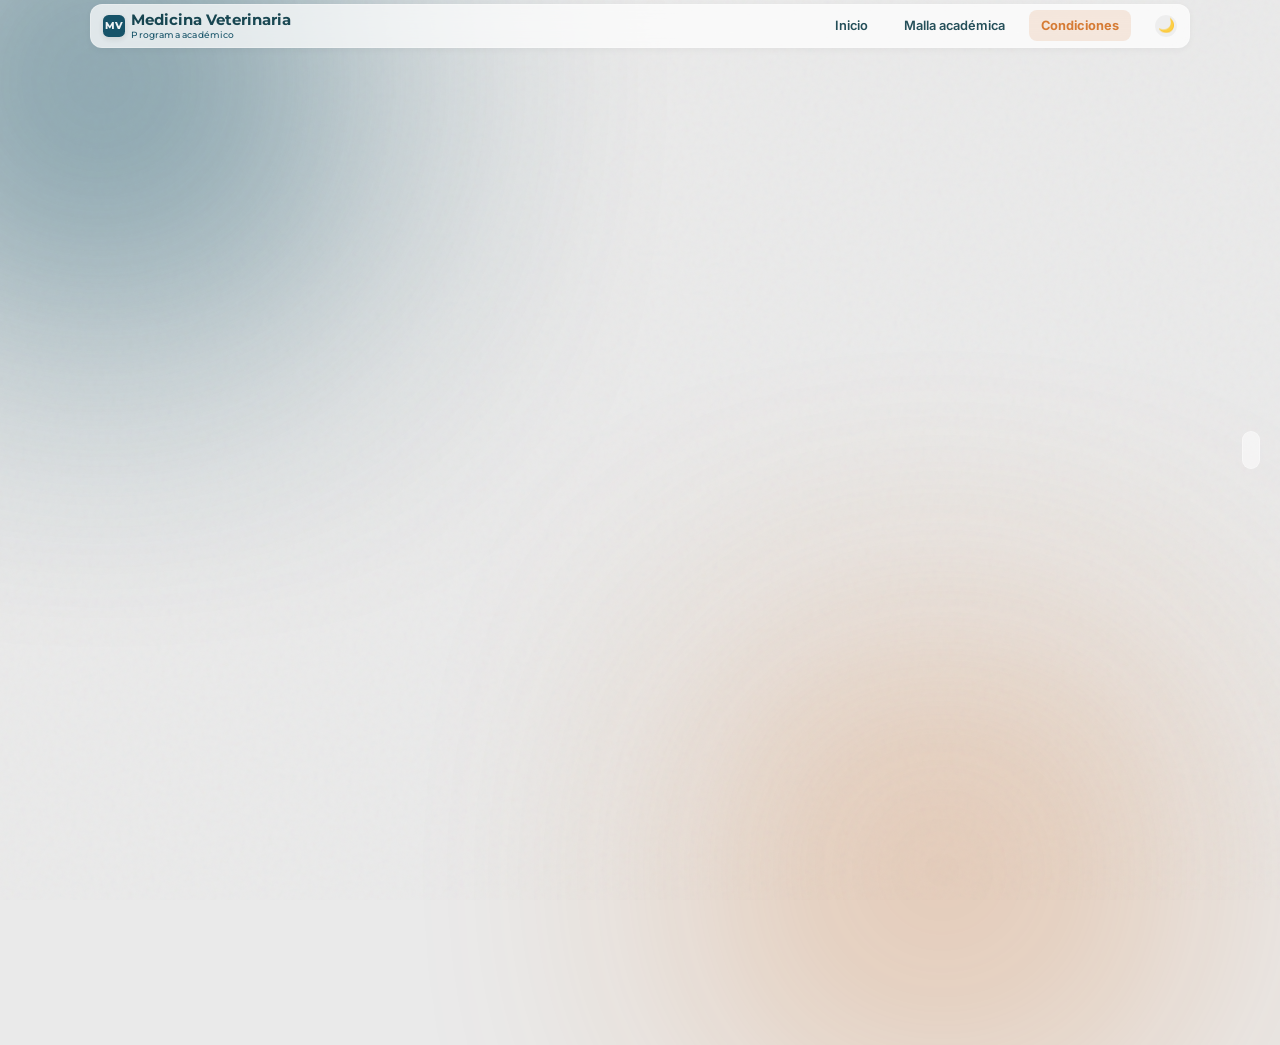
==== condicion-1.html @ 2637e1e7 "Actualización Slides datos" ====
<!DOCTYPE html>
<html lang="es" class="light">
<head>
<meta charset="UTF-8" />
<meta name="viewport" content="width=device-width, initial-scale=1.0" />
<title>Condición 1 · Programa académico</title>
<meta name="description" content="Condición 1 del programa de Medicina Veterinaria - UNAD" />
<link rel="preconnect" href="https://fonts.googleapis.com">
<link rel="preconnect" href="https://fonts.gstatic.com" crossorigin>
<link href="https://fonts.googleapis.com/css2?family=Montserrat:wght@400;500;600;700;800&family=Inter:wght@400;500;600;700&display=swap" rel="stylesheet">

<script>
  (function () {
    try {
      if (localStorage.getItem('unad-theme') === 'dark') {
        document.documentElement.classList.add('dark');
        document.documentElement.classList.remove('light');
      }
    } catch (e) {}
  })();
</script>

<!-- Tailwind CSS -->
<script src="https://cdn.tailwindcss.com"></script>
<script>
    tailwind.config = {
        darkMode: 'class',
        theme: {
            extend: {
                colors: {
                    unad: {
                        teal: '#00445B',
                        navy: '#01333F',
                        green: '#035B3B',
                        orange: '#D26714',
                        base: '#EAEAEA',
                        darkbg: '#0a1922'
                    }
                },
                fontFamily: {
                    sans: ['Inter', 'sans-serif'],
                    display: ['Montserrat', 'sans-serif'],
                }
            }
        }
    }
</script>

<!-- GSAP & Observer -->
<script src="https://cdnjs.cloudflare.com/ajax/libs/gsap/3.12.2/gsap.min.js"></script>
<script src="https://cdnjs.cloudflare.com/ajax/libs/gsap/3.12.2/Observer.min.js"></script>

<!-- Iconify for Animated Icons -->
<script src="https://code.iconify.design/3/3.1.0/iconify.min.js"></script>

<link rel="stylesheet" href="css/nav.css" />
<script src="js/nav.js"></script>

<style>
    body {
        background-color: #EAEAEA;
        color: #01333F;
        margin: 0;
        padding: 0;
        overflow: hidden;
        transition: background-color 0.3s ease, color 0.3s ease;
    }
    
    .dark body {
        background-color: #0a1922;
        color: #EAEAEA;
    }

    /* Textura de lienzo sutil */
    body::before {
        content: "";
        position: fixed;
        inset: 0;
        z-index: 1;
        pointer-events: none;
        background-image: url('data:image/svg+xml;utf8,<svg viewBox="0 0 200 200" xmlns="http://www.w3.org/2000/svg"><filter id="noiseFilter"><feTurbulence type="fractalNoise" baseFrequency="0.8" numOctaves="3" stitchTiles="stitch"/></filter><rect width="100%" height="100%" filter="url(%23noiseFilter)"/></svg>');
        opacity: 0.04;
        mix-blend-mode: multiply;
    }
    .dark body::before {
        opacity: 0.02;
        mix-blend-mode: screen;
    }

    /* Orbes Ambientales Animados */
    .orb {
        position: fixed;
        border-radius: 50%;
        filter: blur(140px);
        z-index: 0;
        opacity: 0.6;
        pointer-events: none;
    }
    .orb--navy {
        background: #00445B;
        animation: float1 20s ease-in-out infinite;
    }
    .orb--orange {
        background: #D26714;
        animation: float2 25s ease-in-out infinite reverse;
        opacity: 0.4;
    }

    @keyframes float1 { 0%, 100% { transform: translate(0, 0) scale(1); } 50% { transform: translate(5vw, 5vh) scale(1.1); } }
    @keyframes float2 { 0%, 100% { transform: translate(0, 0) scale(1); } 50% { transform: translate(-5vw, -5vh) scale(1.1); } }

    /* Estructura UI base */
    .sitenav {
        position: fixed;
        top: 1rem;
        left: 50%;
        transform: translateX(-50%);
        width: 92%;
        max-width: 1500px;
        z-index: 50;
        display: flex;
        justify-content: space-between;
        align-items: center;
        padding: 0.75rem 1.5rem;
        border-radius: 1rem;
        backdrop-filter: blur(16px);
        -webkit-backdrop-filter: blur(16px);
        background: rgba(255, 255, 255, 0.85);
        border: 1px solid rgba(255, 255, 255, 0.5);
        box-shadow: 0 4px 20px rgba(1, 51, 63, 0.05);
        transition: all 0.3s ease;
    }
    .dark .sitenav {
        background: rgba(1, 51, 63, 0.7);
        border: 1px solid rgba(255, 255, 255, 0.1);
        box-shadow: 0 4px 20px rgba(0, 0, 0, 0.3);
    }

    .sitenav__brand {
        display: flex;
        align-items: center;
        gap: 0.75rem;
        font-family: 'Montserrat', sans-serif;
        font-weight: 700;
        color: #01333F;
        text-decoration: none;
    }
    .dark .sitenav__brand { color: #ffffff; }
    
    .sitenav__brand small {
        display: block;
        font-size: 0.75rem;
        font-weight: 500;
        color: #00445B;
    }
    .dark .sitenav__brand small { color: #D26714; }

    .sitenav__right { display: flex; align-items: center; gap: 1.5rem; }
    .sitenav__links { display: flex; gap: 1.5rem; list-style: none; margin: 0; padding: 0; font-size: 0.875rem; font-weight: 600; }
    .sitenav__links a { color: #01333F; text-decoration: none; transition: color 0.2s; }
    .dark .sitenav__links a { color: #EAEAEA; }
    .sitenav__links a:hover { color: #D26714; }
    .sitenav__links a[aria-current="page"] { color: #D26714; border-bottom: 2px solid #D26714; padding-bottom: 2px; }

    .theme-toggle {
        background: none; border: none; cursor: pointer; font-size: 1.25rem;
        display: flex; align-items: center; justify-content: center;
        width: 36px; height: 36px; border-radius: 50%;
        background-color: rgba(0,0,0,0.05); transition: background-color 0.2s;
    }
    .dark .theme-toggle { background-color: rgba(255,255,255,0.1); }

    /* Slider Container & Glass Panels */
    .slider-container { position: relative; width: 100vw; height: 100vh; z-index: 10; }
    .slide {
        position: absolute; top: 0; left: 0; width: 100vw; height: 100vh;
        visibility: hidden; display: flex; flex-direction: column;
        justify-content: center; align-items: center; padding: 5rem 2rem 2rem 2rem;
    }

    .glass-panel {
        width: 100%;
        max-width: 95vw;
        height: 86vh;
        backdrop-filter: blur(16px);
        -webkit-backdrop-filter: blur(16px);
        /* Fondo: imagen con velo MUY suave para que se vea */
        background-image:
            linear-gradient(rgba(255, 255, 255, 0.35), rgba(255, 255, 255, 0.35)),
            url('assets/Fondo_1.png');
        background-size: cover, cover;
        background-position: center center, center center;
        background-repeat: no-repeat, no-repeat;
        border: 1px solid rgba(255, 255, 255, 0.6);
        box-shadow: 0 10px 40px rgba(1, 51, 63, 0.08);
        border-radius: 1.5rem;
        padding: 2rem;
        display: flex;
        flex-direction: column;
        transition: all 0.3s ease;
    }
    .dark .glass-panel {
        background-image:
            linear-gradient(rgba(1, 51, 63, 0.55), rgba(1, 51, 63, 0.55)),
            url('assets/Fondo_1.png');
        background-size: cover, cover;
        background-position: center center, center center;
        background-repeat: no-repeat, no-repeat;
        border: 1px solid rgba(255, 255, 255, 0.12);
        box-shadow: 0 10px 40px rgba(0, 0, 0, 0.5);
    }

    /* Scrollbars internos */
    .custom-scroll { overflow-y: auto; overflow-x: hidden; padding-right: 10px; }
    .custom-scroll::-webkit-scrollbar { width: 6px; height: 6px; }
    .custom-scroll::-webkit-scrollbar-track { background: rgba(0,68,91,0.05); border-radius: 10px; }
    .custom-scroll::-webkit-scrollbar-thumb { background: rgba(0,68,91,0.2); border-radius: 10px; }
    .dark .custom-scroll::-webkit-scrollbar-track { background: rgba(255,255,255,0.05); }
    .dark .custom-scroll::-webkit-scrollbar-thumb { background: rgba(255,255,255,0.2); }

    /* Side Nav (Dots) con Tooltips */
    .sidenav-dots {
        position: fixed; right: 20px; top: 50%; transform: translateY(-50%);
        z-index: 50; display: flex; flex-direction: column; align-items: center; gap: 4px;
        background: rgba(255,255,255,0.5); backdrop-filter: blur(8px);
        padding: 10px 6px; border-radius: 30px; border: 1px solid rgba(255,255,255,0.3);
    }
    .dark .sidenav-dots { background: rgba(0,0,0,0.3); border: 1px solid rgba(255,255,255,0.1); }
    .nav-btn {
        background: none; border: none; cursor: pointer; color: inherit;
        padding: 2px; display: flex; align-items: center; justify-content: center;
    }
    
    .dot { width: 6px; height: 6px; border-radius: 50%; background: #00445B; opacity: 0.3; transition: all 0.3s; }
    .dark .dot { background: #EAEAEA; }
    .dot.active { opacity: 1; height: 18px; border-radius: 4px; background: #D26714; }

    /* Wrapper de cada dot con tooltip */
    .dot-wrapper {
        position: relative;
        min-height: 18px;
        padding: 3px 4px;
        cursor: pointer;
        display: flex; align-items: center; justify-content: center;
        transition: transform 0.2s ease;
    }
    .dot-wrapper:hover .dot { transform: scale(1.6); opacity: 0.85; }
    .dot-wrapper:hover .dot.active { transform: none; }

    /* Tooltip (aparece a la izquierda del dot) */
    .dot-wrapper::after {
        content: attr(data-title);
        position: absolute;
        right: calc(100% + 14px);
        top: 50%;
        transform: translateY(-50%) translateX(6px) scale(0.96);
        background: #01333F;
        color: #ffffff;
        padding: 6px 12px;
        border-radius: 8px;
        font-size: 11px;
        font-weight: 600;
        font-family: 'Inter', sans-serif;
        letter-spacing: 0.02em;
        white-space: nowrap;
        opacity: 0;
        pointer-events: none;
        transition: opacity 0.22s ease, transform 0.22s ease;
        box-shadow: 0 6px 18px rgba(1,51,63,0.30);
        z-index: 100;
    }
    .dot-wrapper::before {
        content: '';
        position: absolute;
        right: calc(100% + 8px);
        top: 50%;
        transform: translateY(-50%) translateX(6px);
        width: 0; height: 0;
        border-top: 5px solid transparent;
        border-bottom: 5px solid transparent;
        border-left: 6px solid #01333F;
        opacity: 0;
        pointer-events: none;
        transition: opacity 0.22s ease, transform 0.22s ease;
        z-index: 100;
    }
    .dot-wrapper:hover::after { opacity: 1; transform: translateY(-50%) translateX(0) scale(1); }
    .dot-wrapper:hover::before { opacity: 1; transform: translateY(-50%) translateX(0); }
    .dark .dot-wrapper::after { background: #D26714; }
    .dark .dot-wrapper::before { border-left-color: #D26714; }

    /* Tablas Estilizadas */
    .styled-table { width: 100%; border-collapse: collapse; text-align: left; font-size: 0.85rem; }
    .styled-table th { background-color: #00445B; color: white; padding: 12px; font-weight: 600; text-transform: uppercase; font-size: 0.75rem; position: sticky; top: 0; z-index: 10; }
    .styled-table td { padding: 12px; border-bottom: 1px solid rgba(0,0,0,0.1); vertical-align: top; }
    .dark .styled-table td { border-bottom: 1px solid rgba(255,255,255,0.1); }
    .styled-table tr:hover td { background-color: rgba(0,68,91,0.03); }
    .dark .styled-table tr:hover td { background-color: rgba(255,255,255,0.03); }

    /* Tarjetas Interactivas con Efectos */
    .hover-card { transition: transform 0.3s cubic-bezier(0.4, 0, 0.2, 1), box-shadow 0.3s, border-color 0.3s; }
    .hover-card:hover { transform: translateY(-4px); box-shadow: 0 12px 30px -8px rgba(0, 68, 91, 0.15); border-color: #D26714; }

    /* Modal / Lightbox (Ampliación de Imágenes) */
    #image-modal {
        position: fixed; inset: 0; z-index: 9999;
        background: rgba(0, 0, 0, 0.85); backdrop-filter: blur(8px);
        display: flex; justify-content: center; align-items: center;
        opacity: 0; pointer-events: none; transition: opacity 0.3s ease;
    }
    #image-modal.active { opacity: 1; pointer-events: auto; }
    #image-modal img {
        max-width: 95vw; max-height: 95vh; border-radius: 0.5rem;
        box-shadow: 0 25px 50px -12px rgba(0, 0, 0, 0.7);
        transform: scale(0.95); transition: transform 0.3s ease;
        object-fit: contain;
    }
    #image-modal.active img { transform: scale(1); }
    .modal-close {
        position: absolute; top: 1.5rem; right: 2rem;
        color: white; font-size: 3rem; line-height: 1;
        background: transparent; border: none; cursor: pointer;
        opacity: 0.8; transition: opacity 0.2s;
    }
    .modal-close:hover { opacity: 1; text-shadow: 0 0 10px rgba(255,255,255,0.5); }

    /* ============================================================
   TARJETAS DE PERFIL — integradas al design system (bento)
   ============================================================ */

/* Contenedor general de la tarjeta */
.profile-card {
    display: flex;
    flex-direction: column;
    overflow: hidden;
    height: 100%;
}

/* Cuadro de la foto: cuadrado perfecto, imagen siempre llena */
.profile-card__photo {
    position: relative !important;
    aspect-ratio: 1 / 1;
    width: 100%;
    overflow: hidden;
    border-radius: 0.75rem;
    background: #E5E7EB;
    display: block;
}
.dark .profile-card__photo { background: rgba(0,0,0,0.35); }

/* Placeholder de silueta cuando la imagen no carga */
.profile-card__photo::before {
    content: '';
    position: absolute;
    inset: 0;
    background-image: url("data:image/svg+xml;utf8,<svg xmlns='http://www.w3.org/2000/svg' viewBox='0 0 24 24' fill='none' stroke='%239AA5AE' stroke-width='1.2' stroke-linecap='round' stroke-linejoin='round'><path d='M20 21v-2a4 4 0 0 0-4-4H8a4 4 0 0 0-4 4v2'/><circle cx='12' cy='7' r='4'/></svg>");
    background-repeat: no-repeat;
    background-position: center;
    background-size: 42% 42%;
    opacity: 0.45;
    z-index: 0;
    pointer-events: none;
}

/* El <a> ocupa TODO el contenedor absolutamente */
.profile-card__photo > a {
    position: absolute !important;
    inset: 0 !important;
    display: block !important;
    width: 100% !important;
    height: 100% !important;
    z-index: 10;
}

/* La imagen dentro del <a> se estira para llenar todo el cuadro */
.profile-card__photo > a > img,
.profile-card__photo img {
    position: absolute !important;
    inset: 0 !important;
    width: 100% !important;
    height: 100% !important;
    max-width: 100% !important;
    max-height: 100% !important;
    object-fit: cover !important;
    object-position: center !important;
    display: block !important;
    z-index: 2;
}

/* Badge "Líder del Programa" */
.profile-card__badge {
    position: absolute;
    top: 8px;
    left: 8px;
    z-index: 5;
    display: inline-flex;
    align-items: center;
    gap: 4px;
    background: linear-gradient(135deg, #FBBF24 0%, #D26714 100%);
    color: #ffffff;
    font-family: 'Inter', sans-serif;
    font-size: 0.5rem;
    font-weight: 800;
    letter-spacing: 0.1em;
    text-transform: uppercase;
    padding: 4px 9px;
    border-radius: 999px;
    box-shadow: 0 3px 10px rgba(210,103,20,0.45);
    white-space: nowrap;
}

/* ============================================================
   VARIANTE LÍDER — Viviana destaca con sombra naranja y anillo
   ============================================================ */
.profile-card--leader {
    position: relative;
    background: linear-gradient(180deg, #FFFBF5 0%, #FFFFFF 100%) !important;
    box-shadow:
        0 14px 32px -10px rgba(210,103,20,0.35),
        0 4px 12px -4px rgba(210,103,20,0.20) !important;
    border-top-color: #D26714 !important;
    z-index: 5;
    transition: transform 0.35s cubic-bezier(0.4,0,0.2,1), box-shadow 0.35s ease;
}
.dark .profile-card--leader {
    background: linear-gradient(180deg, rgba(210,103,20,0.16) 0%, rgba(0,0,0,0.5) 100%) !important;
    box-shadow:
        0 14px 32px -10px rgba(210,103,20,0.45),
        0 4px 12px -4px rgba(0,0,0,0.4) !important;
}

/* Hover más intenso para la líder */
.profile-card--leader:hover {
    transform: translateY(-4px);
    box-shadow:
        0 22px 44px -12px rgba(210,103,20,0.5),
        0 6px 16px -4px rgba(210,103,20,0.30) !important;
}

/* Anillo interior sutil naranja alrededor de la tarjeta */
.profile-card--leader::after {
    content: '';
    position: absolute;
    inset: 0;
    border-radius: inherit;
    border: 1.5px solid rgba(210,103,20,0.35);
    pointer-events: none;
    z-index: 6;
}

/* La foto de la líder tiene un anillo interior naranja que la resalta */
.profile-card--leader .profile-card__photo {
    box-shadow: 0 0 0 2px rgba(210,103,20,0.55);
}

    /* 1. Arregla el colapso de Flexbox para que el scroll interno funcione */
.flex-1, .lg\:col-span-3, .lg\:col-span-2 {
    min-height: 0 !important;
}

/* 2. Limita la altura de TODAS las imágenes dentro de las slides */
.glass-panel img, .slide-block img {
    max-height: 45vh; /* En pantallas pequeñas no pasará del 45% de la pantalla */
    width: auto;
    object-fit: contain !important; /* Evita que las imágenes se deformen o recorten */
    margin-left: auto;
    margin-right: auto;
}

/* 3. Ajuste para pantallas de escritorio o muy altas */
@media (min-height: 800px) {
    .glass-panel img {
        max-height: 55vh;
    }
}

/* 4. Asegurar que las tablas y su contenedor tengan scroll */
.custom-scroll {
    overflow-y: auto !important;
    -webkit-overflow-scrolling: touch;
}

/* ============================================================
   SOLUCIÓN GLOBAL ADAPTATIVA (VERSIÓN EQUILIBRADA)
   Reemplaza el bloque anterior por este en cada archivo.
   ============================================================ */

/* 1. ARREGLO DEL SCROLL INTERNO (La clave para que no se corte el texto) */
.glass-panel .flex-1 {
    min-height: 0 !important; 
    overflow-y: auto !important;
    padding-bottom: 1rem;
}

/* 2. ADAPTACIÓN PARA PANTALLAS DE 15 PULGADAS (Altura menor a 900px) */
@media (max-height: 900px) {
    /* Dar un poco más de altura útil al panel y reducir padding */
    .glass-panel {
        height: 92vh !important;
        padding: 1.25rem !important;
    }
    .slide {
        padding-top: 3.5rem !important; /* Un poco menos de espacio arriba */
        padding-bottom: 1rem !important;
    }
    
    /* --- TIPOGRAFÍA EQUILIBRADA (Más grande que antes) --- */
    h1, .text-6xl { font-size: 2.5rem !important; line-height: 1.2 !important; }
    h2, .text-3xl { font-size: 1.8rem !important; }
    h3, .text-2xl { font-size: 1.4rem !important; }
    p, li, .text-base { font-size: 0.95rem !important; line-height: 1.4 !important; } /* Letra legible */
    .text-sm { font-size: 0.85rem !important; }
    .text-xs { font-size: 0.75rem !important; }
    
    /* --- ESPACIOS (Mantenemos los gaps y paddings pequeños para ganar espacio) --- */
    .gap-8 { gap: 1rem !important; }
    .gap-6 { gap: 0.75rem !important; }
    .gap-4 { gap: 0.5rem !important; }
    .p-8 { padding: 1rem !important; }
    .p-6 { padding: 0.75rem !important; }
    .p-5 { padding: 0.5rem !important; }
    .p-4 { padding: 0.5rem !important; }
    
    /* Hacer que los iconos sean un poco más pequeños */
    .iconify { transform: scale(0.9); }
}

/* 3. ADAPTACIÓN EXTREMA (Portátiles muy pequeños o tablets) */
@media (max-height: 700px) {
    .glass-panel { height: 95vh !important; padding: 1rem !important; }
    h1, .text-6xl { font-size: 2.0rem !important; }
    h2, .text-3xl { font-size: 1.5rem !important; }
    h3, .text-2xl { font-size: 1.2rem !important; }
    p, li, .text-base { font-size: 0.85rem !important; } /* Letra un poco más pequeña pero legible */
    .gap-6, .gap-8 { gap: 0.5rem !important; }
}

/* 4. IMÁGENES: Siempre contenidas, sin deformar y sin empujar el texto */
.glass-panel img, .slide-block img {
    max-height: 45vh; 
    width: auto;
    object-fit: contain !important;
    margin-left: auto;
    margin-right: auto;
}
@media (min-height: 900px) {
    .glass-panel img { max-height: 55vh; } 
}

/* 5. TABLAS: Que no rompan el layout y tengan scroll propio */
.styled-table, .styled-table-dense {
    width: 100%;
    font-size: 0.8rem !important; /* Un poco más grandes que antes */
}
.styled-table th, .styled-table td {
    padding: 8px 10px !important; /* Más espacio interno */
}

/* 6. ARREGLO ESPECÍFICO PARA LA CONDICIÓN 6 */
.slide-block {
    overflow-y: auto !important;
    overflow-x: hidden !important;
    justify-content: flex-start !important; 
    padding: 2rem !important;
}

/* 7. Evitar que los contenedores con grid se desborden */
.grid {
    min-height: 0;
}

/* ============================================================
   SOLUCIÓN 1.5: BARRA SUPERIOR "ULTRA SLIM"
   ============================================================ */
.sitenav {
    padding: 0.25rem 0.75rem !important; /* Aún más delgada */
    top: 0.25rem !important; /* Se pega más al borde superior */
    max-width: 1100px !important; /* Un poco menos de ancho para que no se estire tanto */
    width: 95% !important;
    opacity: 0.85;
    border-radius: 0.75rem !important; /* Bordes un poco más cerrados */
    box-shadow: 0 2px 10px rgba(1, 51, 63, 0.05) !important; /* Sombra más sutil */
    transition: opacity 0.3s ease, top 0.3s ease, background 0.3s ease !important;
}

/* Al pasar el mouse, se vuelve totalmente visible y baja un poquito */
.sitenav:hover {
    opacity: 1;
    top: 0.5rem !important;
}

/* Reducir aún más los tamaños de letra, iconos y espacios */
.sitenav__links { gap: 0.75rem !important; font-size: 0.65rem !important; line-height: 1.2 !important; }
.sitenav__brand { font-size: 0.75rem !important; gap: 0.4rem !important; line-height: 1.2 !important; }
.sitenav__brand small { font-size: 0.55rem !important; }
.sitenav__logo { 
    width: 22px !important; 
    height: 22px !important; 
    font-size: 0.65rem !important; 
    display: flex; align-items: center; justify-content: center;
    border-radius: 0.35rem !important;
}
.theme-toggle { width: 22px !important; height: 22px !important; font-size: 0.85rem !important; }

</style>
</head>
<body>

<!-- Lightbox Modal -->
<div id="image-modal">
    <button class="modal-close" id="modal-close" aria-label="Cerrar imagen">&times;</button>
    <img id="modal-image" src="" alt="Imagen ampliada">
</div>

<div class="orb orb--navy" style="width:480px;height:480px;top:-160px;left:-140px;"></div>
<div class="orb orb--orange" style="width:420px;height:420px;bottom:-180px;right:10vw;"></div>

<nav class="sitenav" id="main-nav">
  <a class="sitenav__brand" href="index.html">
    <div class="sitenav__logo">MV</div>
    <div class="sitenav__brand-text">
      <span>Medicina Veterinaria</span>
      <small>Programa académico</small>
    </div>
  </a>
  <div class="sitenav__right">
    <button class="sitenav__burger" id="nav-burger"
            aria-label="Abrir menú" aria-expanded="false">☰</button>
    <ul class="sitenav__links" id="nav-links">
      <li><a href="index.html">Inicio</a></li>
      <li><a href="malla-academica.html">Malla académica</a></li>
      <li class="sitenav__dropdown">
        <button class="sitenav__link" type="button"
                aria-haspopup="true" aria-expanded="false">
          Condiciones
        </button>
        <ul class="sitenav__dropdown-menu">
          <li><a href="condicion-1.html">Condición 1 · Denominación</a></li>
          <li><a href="condicion-2.html">Condición 2</a></li>
          <li><a href="condicion-3.html">Condición 3 · Consistencia Curricular</a></li>
          <li><a href="condicion-4.html">Condición 4 · Actividades Académicas</a></li>
          <li><a href="condicion-5.html">Condición 5 · Investigación</a></li>
          <li><a href="condicion-6.html">Condición 6</a></li>
          <li><a href="condicion-7.html">Condición 7 · Profesores</a></li>
          <li><a href="condicion-8.html">Condición 8</a></li>
        </ul>
      </li>
    </ul>
    <button class="theme-toggle" id="theme-btn" type="button"
            aria-label="Cambiar tema">🌙</button>
  </div>
</nav>

<aside class="sidenav-dots" id="side-nav">
    <button class="nav-btn" id="btn-up" aria-label="Subir">
        <span class="iconify text-unad-teal dark:text-white" data-icon="lucide:chevron-up" data-width="18"></span>
    </button>
    <div id="dot-container" class="flex flex-col gap-1 py-1"></div>
    <button class="nav-btn" id="btn-down" aria-label="Bajar">
        <span class="iconify text-unad-teal dark:text-white" data-icon="lucide:chevron-down" data-width="18"></span>
    </button>
</aside>

<main class="slider-container" id="slider">

    <!-- Diapositiva 1: Portada -->
    <section class="slide" data-title="Portada">
        <div class="glass-panel items-center justify-center text-center">
            <span class="gsap-reveal px-4 py-1.5 rounded-full bg-unad-orange text-white text-xs font-bold uppercase tracking-wider mb-6 flex items-center gap-2 shadow-sm">
                <span class="iconify animate-pulse" data-icon="lucide:sparkles" data-width="16"></span> Sección independiente
            </span>
            <h1 class="gsap-reveal text-4xl md:text-5xl lg:text-6xl font-display font-bold text-unad-teal dark:text-white mb-8 leading-[1.1]">Condición 1. Denominación del Programa</h1>
            
            <div class="gsap-reveal grid grid-cols-2 md:grid-cols-3 gap-6 max-w-5xl text-left bg-white/60 dark:bg-black/40 p-8 rounded-2xl border border-unad-teal/10 shadow-sm w-full">
                <div class="flex items-start gap-3">
                    <span class="iconify text-unad-teal mt-1 shrink-0" data-icon="lucide:graduation-cap" data-width="22"></span>
                    <div><span class="block text-xs font-bold text-gray-500 uppercase">Programa:</span><span class="font-semibold text-base dark:text-gray-200">Medicina Veterinaria</span></div>
                </div>
                <div class="flex items-start gap-3">
                    <span class="iconify text-unad-teal mt-1 shrink-0" data-icon="lucide:award" data-width="22"></span>
                    <div><span class="block text-xs font-bold text-gray-500 uppercase">Nivel de formación:</span><span class="font-semibold text-base dark:text-gray-200">Pregrado Universitario</span></div>
                </div>
                <div class="flex items-start gap-3">
                    <span class="iconify text-unad-orange mt-1 shrink-0" data-icon="lucide:badge-check" data-width="22"></span>
                    <div><span class="block text-xs font-bold text-gray-500 uppercase">Título a otorgar:</span><span class="font-semibold text-base text-unad-teal dark:text-unad-orange">Médico(a) Veterinario(a)</span></div>
                </div>
                <div class="flex items-start gap-3">
                    <span class="iconify text-unad-teal mt-1 shrink-0" data-icon="lucide:school" data-width="22"></span>
                    <div><span class="block text-xs font-bold text-gray-500 uppercase">Escuela:</span><span class="font-semibold text-base dark:text-gray-200">ECAPMA</span></div>
                </div>
                <div class="flex items-start gap-3">
                    <span class="iconify text-unad-teal mt-1 shrink-0" data-icon="lucide:laptop" data-width="22"></span>
                    <div><span class="block text-xs font-bold text-gray-500 uppercase">Modalidad:</span><span class="font-semibold text-base dark:text-gray-200">Híbrida (Presencial-Virtual)</span></div>
                </div>
                <div class="col-span-2 md:col-span-1 flex items-start gap-3">
                    <span class="iconify text-unad-teal mt-1 shrink-0" data-icon="lucide:building-2" data-width="22"></span>
                    <div><span class="block text-xs font-bold text-gray-500 uppercase">Institución:</span><span class="font-semibold text-base dark:text-gray-200">UNAD</span></div>
                </div>
            </div>
        </div>
    </section>

<!-- Diapositiva 2: Equipo Curricular 1/2 (Perfiles 1 al 5) -->
<section class="slide" data-title="Equipo Curricular (1/2)">
    <div class="glass-panel">
        <div class="gsap-reveal flex justify-between items-end border-b border-gray-200 dark:border-gray-700 pb-3 mb-4 shrink-0">
            <h2 class="text-3xl font-display font-bold text-unad-navy dark:text-white flex items-center gap-3">
                <span class="iconify text-unad-orange animate-bounce" data-icon="lucide:users" data-width="32"></span>
                1. Equipo curricular (1/2)
            </h2>
            <span class="text-xs text-gray-500 font-semibold uppercase tracking-wider">Decano + Líder + Perfiles 1 al 4</span>
        </div>

        <div class="flex-1 min-h-0 overflow-y-auto custom-scroll gsap-reveal pr-2 flex flex-col justify-center">
            <div class="grid grid-cols-2 sm:grid-cols-3 lg:grid-cols-6 gap-5 items-stretch w-full">

                <!-- DECANO · Jordano Salamanca Bastidas -->
                <article class="profile-card profile-card--leader hover-card bg-white/85 dark:bg-black/50 rounded-2xl border-t-4 border-unad-navy shadow-md overflow-hidden">
                    <div class="p-3 pb-2">
                        <div class="profile-card__photo">
                            <span class="profile-card__badge">
                                <span class="iconify" data-icon="lucide:shield-check" data-width="10"></span>
                                Decano
                            </span>
                            <a href="Decano.jpg" class="lightbox-trigger absolute inset-0 z-10" title="Ampliar foto">
                                <img src="Decano.jpg" alt="Jordno Salamanca Bastidas" class="w-full h-full object-cover object-center block">
                            </a>
                        </div>
                    </div>
                    <div class="px-4 pb-4 flex flex-col flex-1">
                        <h3 class="font-display font-bold text-sm text-unad-navy dark:text-white mb-1.5 leading-snug">Jordano Salamanca Bastidas</h3>
                        <p class="text-xs text-gray-700 dark:text-gray-300 leading-relaxed flex-1">
                            Decano de la Escuela de Ciencias Agrícolas, Pecuarias y del Medio Ambiente - ECAPMA.
                        </p>
                    </div>
                </article>

                <!-- LÍDER · Viviana Vanadia Villamil Reyes (DESTACADA) -->
                <article class="profile-card profile-card--leader hover-card bg-white/85 dark:bg-black/50 rounded-2xl border-t-4 border-unad-orange shadow-md overflow-hidden">
                    <div class="p-3 pb-2">
                        <div class="profile-card__photo">
                            <span class="profile-card__badge">
                                <span class="iconify" data-icon="lucide:star" data-width="10"></span>
                                Líder del Programa
                            </span>
                            <a href="docente3.png" class="lightbox-trigger absolute inset-0 z-10" title="Ampliar foto">
                                <img src="docente3.png" alt="Viviana Vanadia Villamil Reyes " class="w-full h-full object-cover object-center block">
                            </a>
                        </div>
                    </div>
                    <div class="px-4 pb-4 flex flex-col flex-1">
                        <h3 class="font-display font-bold text-sm text-unad-navy dark:text-white mb-1.5 leading-snug">Viviana Vanadia Villamil Reyes</h3>
                        <p class="text-xs text-gray-700 dark:text-gray-300 leading-relaxed flex-1">
                            Médica Veterinaria, <strong>MSc. Salud Animal</strong> de la Universidad Nacional de Colombia. Línea de profundización en <strong>Virología Animal</strong>.
                        </p>
                    </div>
                </article>

                <!-- Ximena María Guzmán Perlaza -->
                <article class="profile-card hover-card bg-white/85 dark:bg-black/50 rounded-2xl border-t-4 border-unad-teal shadow-sm overflow-hidden">
                    <div class="p-3 pb-2">
                        <div class="profile-card__photo">
                            <a href="docente2.png" class="lightbox-trigger absolute inset-0 z-10" title="Ampliar foto">
                                <img src="docente2.png" alt="Ximena Maria Guzman Perlaza" class="w-full h-full object-cover object-center block">
                            </a>
                        </div>
                    </div>
                    <div class="px-4 pb-4 flex flex-col flex-1">
                        <h3 class="font-display font-bold text-sm text-unad-navy dark:text-white mb-1.5 leading-snug">Ximena María Guzmán Perlaza</h3>
                        <p class="text-xs text-gray-700 dark:text-gray-300 leading-relaxed flex-1">
                            Zootecnista universidad UNAL · Especialista en Mercadeo universidad ICESI · Magister en Agronegocios universidad UNAD
                        </p>
                    </div>
                </article>

                <!-- Danilo Bonilla Trujillo -->
                <article class="profile-card hover-card bg-white/85 dark:bg-black/50 rounded-2xl border-t-4 border-unad-teal shadow-sm overflow-hidden">
                    <div class="p-3 pb-2">
                        <div class="profile-card__photo">
                            <a href="docente1.png" class="lightbox-trigger absolute inset-0 z-10" title="Ampliar foto">
                                <img src="docente1.png" alt="Danilo Bonilla Trujillo" class="w-full h-full object-cover object-center block">
                            </a>
                        </div>
                    </div>
                    <div class="px-4 pb-4 flex flex-col flex-1">
                        <h3 class="font-display font-bold text-sm text-unad-navy dark:text-white mb-1.5 leading-snug">Danilo Bonilla Trujillo</h3>
                        <p class="text-xs text-gray-700 dark:text-gray-300 leading-relaxed flex-1">
                            Médico Veterinario Zootecnista · Esp. Pedagogía para el Desarrollo del Aprendizaje Autónomo · MSc. Ciencias Pecuarias (Ecofisiología y Ganadería Ecológica) · Diplomado Gestor de Curso en Ambientes Virtuales.
                        </p>
                    </div>
                </article>

                <!-- David Leonardo Sanabria García -->
                <article class="profile-card hover-card bg-white/85 dark:bg-black/50 rounded-2xl border-t-4 border-unad-teal shadow-sm overflow-hidden">
                    <div class="p-3 pb-2">
                        <div class="profile-card__photo">
                            <a href="docente5.png" class="lightbox-trigger absolute inset-0 z-10" title="Ampliar foto">
                                <img src="docente5.png" alt="David Leonardo Sanabria García" class="w-full h-full object-cover object-center block">
                            </a>
                        </div>
                    </div>
                    <div class="px-4 pb-4 flex flex-col flex-1">
                        <h3 class="font-display font-bold text-sm text-unad-navy dark:text-white mb-1.5 leading-snug">David Leonardo Sanabria García</h3>
                        <p class="text-xs text-gray-700 dark:text-gray-300 leading-relaxed flex-1">
                            Médico Veterinario Zootecnista de la Universidad Pedagógica y Tecnológica de Colombia · Agrónomo y estudiante de la Maestría en Geoinformación del Territorio de la Universidad Nacional Abierta y a Distancia (UNAD).
                        </p>
                    </div>
                </article>

                <!-- Heisson Sneider Téllez Gamba -->
                <article class="profile-card hover-card bg-white/85 dark:bg-black/50 rounded-2xl border-t-4 border-unad-teal shadow-sm overflow-hidden">
                    <div class="p-3 pb-2">
                        <div class="profile-card__photo">
                            <a href="docente4.png" class="lightbox-trigger absolute inset-0 z-10" title="Ampliar foto">
                                <img src="docente4.png" alt="Heisson Sneider Tellez Gamba" class="w-full h-full object-cover object-center block">
                            </a>
                        </div>
                    </div>
                    <div class="px-4 pb-4 flex flex-col flex-1">
                        <h3 class="font-display font-bold text-sm text-unad-navy dark:text-white mb-1.5 leading-snug">Heisson Sneider Téllez Gamba</h3>
                        <p class="text-xs text-gray-700 dark:text-gray-300 leading-relaxed flex-1">
                            Estudiante de Doctorado en Educación - UTEL México (En curso) · Magister en Educación y Docencia – UTEL México · Especialista en Nutrición Animal - Universidad Nacional Abierta y a Distancia · Medico Veterinario - IUDC (En curso) · Zootecnista - Universidad Nacional de Colombia sede Bogotá
                        </p>
                    </div>
                </article>

            </div>
        </div>

        <div class="grid grid-cols-2 gap-4 mt-4 shrink-0 gsap-reveal">
            <div class="bg-unad-orange/10 border-l-4 border-unad-orange p-3 rounded-r-lg">
                <h4 class="font-bold text-unad-orange mb-1 flex items-center gap-2 text-sm"><span class="iconify" data-icon="lucide:alert-circle" data-width="18"></span> Criterio del Par Académico</h4>
                <p class="text-xs text-gray-700 dark:text-gray-300">Evaluar idoneidad y trayectoria del equipo formulador del programa.</p>
            </div>
            <div class="bg-unad-green/10 border-l-4 border-unad-green p-3 rounded-r-lg">
                <h4 class="font-bold text-unad-green mb-1 flex items-center gap-2 text-sm"><span class="iconify" data-icon="lucide:check-circle-2" data-width="18"></span> Evidencia que Sustenta</h4>
                <p class="text-xs text-gray-700 dark:text-gray-300">Hojas de vida (CvLAC) y soportes de experiencia disciplinar.</p>
            </div>
        </div>
    </div>
</section>

    <!-- Diapositiva 3: Equipo Curricular 2/2 (Perfiles 6 al 10) -->
<section class="slide" data-title="Equipo Curricular (2/2)">
    <div class="glass-panel">
        <div class="gsap-reveal flex justify-between items-end border-b border-gray-200 dark:border-gray-700 pb-3 mb-4 shrink-0">
            <h2 class="text-3xl font-display font-bold text-unad-navy dark:text-white flex items-center gap-3">
                <span class="iconify text-unad-teal animate-pulse" data-icon="lucide:users" data-width="32"></span>
                1. Equipo curricular (2/2)
            </h2>
            <span class="text-xs text-gray-500 font-semibold uppercase tracking-wider">Perfiles 5 al 10</span>
        </div>

        <div class="flex-1 min-h-0 overflow-y-auto custom-scroll gsap-reveal pr-2 flex flex-col justify-center">
            <div class="grid grid-cols-2 sm:grid-cols-3 lg:grid-cols-6 gap-5 items-stretch w-full">

                <!-- Lourdes Elvira Rodríguez Guzmán -->
                <article class="profile-card hover-card bg-white/85 dark:bg-black/50 rounded-2xl border-t-4 border-unad-teal shadow-sm overflow-hidden">
                    <div class="p-3 pb-2">
                        <div class="profile-card__photo">
                            <a href="docente6.png" class="lightbox-trigger absolute inset-0 z-10" title="Ampliar foto">
                                <img src="docente6.png" alt="Lourdes Elvira Rodríguez Guzmán" class="w-full h-full object-cover object-center block">
                            </a>
                        </div>
                    </div>
                    <div class="px-4 pb-4 flex flex-col flex-1">
                        <h3 class="font-display font-bold text-sm text-unad-navy dark:text-white mb-1.5 leading-snug">Lourdes Elvira Rodríguez Guzmán</h3>
                        <p class="text-xs text-gray-700 dark:text-gray-300 leading-relaxed flex-1">
                            Médica Veterinaria Zootecnista · Esp. Docencia Universitaria · MSc. Educación · MSc. Producción Animal Tropical (Salud Animal) · Doctorado en Proyectos.
                        </p>
                    </div>
                </article>

                <!-- Eustorgio Cardenas -->
                <article class="profile-card hover-card bg-white/85 dark:bg-black/50 rounded-2xl border-t-4 border-unad-teal shadow-sm overflow-hidden">
                    <div class="p-3 pb-2">
                        <div class="profile-card__photo">
                            <a href="docente7.png" class="lightbox-trigger absolute inset-0 z-10" title="Ampliar foto">
                                <img src="docente7.png" alt="Eustorgio Cardenas" class="w-full h-full object-cover object-center block">
                            </a>
                        </div>
                    </div>
                    <div class="px-4 pb-4 flex flex-col flex-1">
                        <h3 class="font-display font-bold text-sm text-unad-navy dark:text-white mb-1.5 leading-snug">Eustorgio Cardenas</h3>
                        <p class="text-xs text-gray-700 dark:text-gray-300 leading-relaxed flex-1">
                            Médico Veterinario egresado de la Universidad de Pamplona · Esp. Mejoramiento Genético de la Universidad Nacional Abierta y a Distancia (UNAD) · Magíster (C) en Epidemiología (Fundación Universitaria del Área Andina).
                        </p>
                    </div>
                </article>

                <!-- Paola Alvarado -->
                <article class="profile-card hover-card bg-white/85 dark:bg-black/50 rounded-2xl border-t-4 border-unad-teal shadow-sm overflow-hidden">
                    <div class="p-3 pb-2">
                        <div class="profile-card__photo">
                            <a href="docente8.png" class="lightbox-trigger absolute inset-0 z-10" title="Ampliar foto">
                                <img src="docente8.png" alt="Paola Alvarado" class="w-full h-full object-cover object-center block">
                            </a>
                        </div>
                    </div>
                    <div class="px-4 pb-4 flex flex-col flex-1">
                        <h3 class="font-display font-bold text-sm text-unad-navy dark:text-white mb-1.5 leading-snug">Paola Alvarado</h3>
                        <p class="text-xs text-gray-700 dark:text-gray-300 leading-relaxed flex-1">
                            Médica Veterinaria · Maestría en Producción Animal, línea de investigación en Fisiología de la Reproducción, con énfasis en ovinos.
                        </p>
                    </div>
                </article>

                <!-- Angela P. Jiménez Mora -->
                <article class="profile-card hover-card bg-white/85 dark:bg-black/50 rounded-2xl border-t-4 border-unad-teal shadow-sm overflow-hidden">
                    <div class="p-3 pb-2">
                        <div class="profile-card__photo">
                            <a href="docente9.png" class="lightbox-trigger absolute inset-0 z-10" title="Ampliar foto">
                                <img src="docente9.png" alt="Angela P. Jiménez Mora" class="w-full h-full object-cover object-center block">
                            </a>
                        </div>
                    </div>
                    <div class="px-4 pb-4 flex flex-col flex-1">
                        <h3 class="font-display font-bold text-sm text-unad-navy dark:text-white mb-1.5 leading-snug">Angela P. Jiménez Mora</h3>
                        <p class="text-xs text-gray-700 dark:text-gray-300 leading-relaxed flex-1">
                            MV Universidad Nacional de Colombia · MSc. Ciencias – Biotecnología (Enfermedades Infecciosas) · Diplomado Epidemiología Clínica y Salud Pública (Javeriana) · Certified Cat-friendly Practitioner · WSAVA · Research Intern, University of Wisconsin–Madison.
                        </p>
                    </div>
                </article>

                <!-- Isabel Guerrero Naudín -->
                <article class="profile-card hover-card bg-white/85 dark:bg-black/50 rounded-2xl border-t-4 border-unad-teal shadow-sm overflow-hidden">
                    <div class="p-3 pb-2">
                        <div class="profile-card__photo">
                            <a href="docente10.png" class="lightbox-trigger absolute inset-0 z-10" title="Ampliar foto">
                                <img src="docente10.png" alt="Isabel Guerrero Naudín" class="w-full h-full object-cover object-center block">
                            </a>
                        </div>
                    </div>
                    <div class="px-4 pb-4 flex flex-col flex-1">
                        <h3 class="font-display font-bold text-sm text-unad-navy dark:text-white mb-1.5 leading-snug">Isabel Guerrero Naudín</h3>
                        <p class="text-xs text-gray-700 dark:text-gray-300 leading-relaxed flex-1">
                            Médica veterinaria · Esp. Geriatría y atención del paciente geronte · Magister en Bioética.
                        </p>
                    </div>
                </article>

                <!-- Linda Jeimmy Rincon Rivera -->
                <article class="profile-card hover-card bg-white/85 dark:bg-black/50 rounded-2xl border-t-4 border-unad-teal shadow-sm overflow-hidden">
                    <div class="p-3 pb-2">
                        <div class="profile-card__photo">
                            <a href="Aseguramiento.jpg" class="lightbox-trigger absolute inset-0 z-10" title="Ampliar foto">
                                <img src="Aseguramiento.jpg" alt="Linda Jeimmy Rincon Rivera" class="w-full h-full object-cover object-center block">
                            </a>
                        </div>
                    </div>
                    <div class="px-4 pb-4 flex flex-col flex-1">
                        <h3 class="font-display font-bold text-sm text-unad-navy dark:text-white mb-1.5 leading-snug">Linda Jeimmy Rincon Rivera</h3>
                        <p class="text-xs text-gray-700 dark:text-gray-300 leading-relaxed flex-1">
                            Líder de Aseguramiento de la Calidad de la Escuela de Ciencias Agrícolas, Pecuarias y del Medio Ambiente - ECAPMA.
                        </p>
                    </div>
                </article>

            </div>
        </div>

        <div class="grid grid-cols-2 gap-4 mt-4 shrink-0 gsap-reveal">
            <div class="bg-unad-orange/10 border-l-4 border-unad-orange p-3 rounded-r-lg">
                <h4 class="font-bold text-unad-orange mb-1 flex items-center gap-2 text-sm"><span class="iconify" data-icon="lucide:alert-circle" data-width="18"></span> Criterio del Par Académico</h4>
                <p class="text-xs text-gray-700 dark:text-gray-300">Evaluar idoneidad y trayectoria del equipo formulador del programa.</p>
            </div>
            <div class="bg-unad-green/10 border-l-4 border-unad-green p-3 rounded-r-lg">
                <h4 class="font-bold text-unad-green mb-1 flex items-center gap-2 text-sm"><span class="iconify" data-icon="lucide:check-circle-2" data-width="18"></span> Evidencia que Sustenta</h4>
                <p class="text-xs text-gray-700 dark:text-gray-300">Hojas de vida (CvLAC) y soportes de experiencia disciplinar.</p>
            </div>
        </div>
    </div>
</section>

    <!-- Diapositiva 4: Naturaleza de la Denominación (Parte 1) -->
    <!-- <section class="slide" data-title="Naturaleza (1/2)">
        <div class="glass-panel">
            <div class="gsap-reveal flex justify-between items-end border-b border-gray-200 dark:border-gray-700 pb-3 mb-4 shrink-0">
                <h2 class="text-3xl font-display font-bold text-unad-navy dark:text-white flex items-center gap-3">
                    <span class="iconify text-unad-teal animate-spin" data-icon="lucide:compass" data-width="32" style="animation-duration: 12s;"></span>
                    Naturaleza de la Denominación (1/2)
                </h2>
            </div>
            <div class="flex-1 overflow-y-auto custom-scroll gsap-reveal flex items-center text-gray-800 dark:text-gray-200 pr-2">
                <div class="flex flex-col md:flex-row gap-6 w-full items-center justify-center">
                    <div class="w-full md:w-1/2 flex flex-col gap-6 h-full">
                        <div class="bg-white/60 dark:bg-black/40 p-6 rounded-2xl border-l-4 border-unad-teal hover-card flex flex-col items-start gap-3 justify-center">
                            <span class="iconify text-unad-teal" data-icon="lucide:check-circle" data-width="32"></span>
                            <p class="text-sm md:text-base leading-relaxed">La denominación <strong>Medicina Veterinaria</strong> refleja de manera precisa la naturaleza disciplinar del programa, su nivel de formación universitaria y las competencias del futuro <strong>Médico(a) Veterinario(a)</strong>.</p>
                        </div>
                        <div class="bg-white/60 dark:bg-black/40 p-6 rounded-2xl border-l-4 border-unad-orange hover-card flex flex-col items-start gap-3 justify-center">
                            <span class="iconify text-unad-orange" data-icon="lucide:file-text" data-width="32"></span>
                            <p class="text-sm md:text-base leading-relaxed">Se encuentra alineada con la clasificación internacional <strong>CINE-F 2013 (Campo 0841: Veterinaria)</strong> y con la normativa colombiana de educación superior (<strong>Ley 30 de 1992</strong> y <strong>Decreto 1330 de 2019</strong>).</p>
                        </div>
                    </div>
                    <div class="w-full md:w-1/2 flex items-center justify-center">
                        <a href="Naturaleza de la Denominacion.png" class="lightbox-trigger block w-full rounded-2xl overflow-hidden shadow-xl border border-gray-200 dark:border-gray-700 hover-card cursor-zoom-in" title="Ampliar imagen">
                            <img src="Naturaleza de la Denominacion.png" alt="Naturaleza de la Denominación" class="w-full h-auto object-cover">
                        </a>
                    </div>
                </div>
            </div>
            <div class="grid grid-cols-2 gap-4 mt-4 shrink-0 gsap-reveal">
                <div class="bg-unad-orange/10 border-l-4 border-unad-orange p-3 rounded-r-lg">
                    <h4 class="font-bold text-unad-orange mb-1 flex items-center gap-2 text-sm"><span class="iconify" data-icon="lucide:alert-circle" data-width="18"></span> Criterio del Par Académico</h4>
                    <p class="text-xs text-gray-700 dark:text-gray-300">Coherencia de la denominación con la naturaleza del programa.</p>
                </div>
                <div class="bg-unad-green/10 border-l-4 border-unad-green p-3 rounded-r-lg">
                    <h4 class="font-bold text-unad-green mb-1 flex items-center gap-2 text-sm"><span class="iconify" data-icon="lucide:check-circle-2" data-width="18"></span> Evidencia que Sustenta</h4>
                    <p class="text-xs text-gray-700 dark:text-gray-300">Justificación epistémica y legal presentada en el Documento Maestro.</p>
                </div>
            </div>
        </div>
    </section> -->

    <!-- Diapositiva 6: Tabla 1.1 Alineación taxonómica -->
    <section class="slide" data-title="Alineación Taxonómica">
        <div class="glass-panel">
            <div class="gsap-reveal flex justify-between items-end border-b border-gray-200 dark:border-gray-700 pb-3 mb-4 shrink-0">
                <h2 class="text-2xl font-display font-bold text-unad-navy dark:text-white flex items-center gap-3">
                    <span class="iconify text-unad-orange animate-pulse" data-icon="lucide:table" data-width="28"></span>
                    Alineación taxonómica y legal de la denominación del programa
                </h2>
            </div>
            <div class="flex-1 overflow-y-auto custom-scroll gsap-reveal bg-white/80 dark:bg-black/50 rounded-xl border border-gray-200 dark:border-gray-700">
                <table class="styled-table w-full">
                    <thead>
                        <tr>
                            <th class="w-1/5">Criterio de Clasificación</th>
                            <th class="w-1/5">Registro / Código</th>
                            <th>Sustentación Académica y Legal</th>
                        </tr>
                    </thead>
                    <tbody class="text-gray-800 dark:text-gray-200">
                        <tr>
                            <td class="font-bold">Denominación Pura</td>
                            <td class="font-medium text-unad-teal dark:text-unad-orange">Medicina Veterinaria</td>
                            <td>Corresponde a una denominación disciplinar específica reconocida nacional e internacionalmente, orientada al estudio, prevención, diagnóstico, tratamiento y control de las enfermedades animales, así como a la protección de la salud pública veterinaria y el bienestar animal. Su alcance se articula con el enfoque <strong>One Health (Una Sola Salud)</strong>, el cual reconoce la interdependencia entre la salud animal, humana y ambiental (OMS, FAO, PNUMA y OMSA, 2022; OMSA, 2024).</td>
                        </tr>
                        <tr>
                            <td class="font-bold">Nivel de Formación</td>
                            <td>Pregrado Universitario</td>
                            <td>Corresponde al nivel profesional definido en el Artículo 11 de la Ley 30 de 1992, orientado a la formación integral para el ejercicio autónomo de una profesión regulada, con competencias científicas, técnicas y éticas.</td>
                        </tr>
                        <tr>
                            <td class="font-bold">Título a Otorgar</td>
                            <td>Médico(a) Veterinario(a)</td>
                            <td>El título mantiene correspondencia directa, unívoca y coherente con la denominación del programa y con las competencias profesionales que desarrolla. Su ejercicio se encuentra enmarcado por las disposiciones éticas y deontológicas establecidas en la <strong>Ley 576 de 2000</strong> (Congreso de Colombia, 2000).</td>
                        </tr>
                        <tr>
                            <td class="font-bold">Clasificación CINE-F 2013</td>
                            <td><strong>Campo específico</strong>: 0841 (Veterinaria)</td>
                            <td>La denominación se clasifica en el campo específico <strong>0841 Veterinaria</strong> de la <strong>Clasificación Internacional Normalizada de la Educación (CINE-F 2013)</strong>, adoptada por Colombia para fines estadísticos y de aseguramiento de calidad (UNESCO, 2015; DANE, 2023).</td>
                        </tr>
                        <tr>
                            <td class="font-bold">Clasificación CUOC (2022)</td>
                            <td><strong>Código de Ocupación</strong>: 22500</td>
                            <td>El programa se asocia a la ocupación <strong>22500 - Veterinarios</strong>, establecida en la <strong>Clasificación Única de Ocupaciones para Colombia (CUOC)</strong>, facilitando su reconocimiento en el mercado laboral nacional (DANE, 2022).</td>
                        </tr>
                    </tbody>
                </table>
            </div>
            <p class="gsap-reveal text-[10px] text-gray-500 mt-2 shrink-0">Fuente: Elaboración propia, Programa de Medicina Veterinaria UNAD, 2026.</p>
            <div class="grid grid-cols-2 gap-4 mt-3 shrink-0 gsap-reveal">
                <div class="bg-unad-orange/10 border-l-4 border-unad-orange p-3 rounded-r-lg">
                    <h4 class="font-bold text-unad-orange mb-1 flex items-center gap-2 text-sm"><span class="iconify" data-icon="lucide:alert-circle" data-width="18"></span> Criterio del Par Académico</h4>
                    <p class="text-xs text-gray-700 dark:text-gray-300">Alineación legal y taxonómica de la denominación (SNIES, CINE, CUOC).</p>
                </div>
                <div class="bg-unad-green/10 border-l-4 border-unad-green p-3 rounded-r-lg">
                    <h4 class="font-bold text-unad-green mb-1 flex items-center gap-2 text-sm"><span class="iconify" data-icon="lucide:check-circle-2" data-width="18"></span> Evidencia que Sustenta</h4>
                    <p class="text-xs text-gray-700 dark:text-gray-300">Análisis detallado en Tabla 1.1 y normatividad vigente aplicada.</p>
                </div>
            </div>
        </div>
    </section>


    <!-- Diapositiva 5: Naturaleza de la Denominación (Parte 2) y Mensaje Clave -->
    <section class="slide" data-title="Naturaleza (2/2)">
        <div class="glass-panel">
            <div class="gsap-reveal flex justify-between items-end border-b border-gray-200 dark:border-gray-700 pb-3 mb-4 shrink-0">
                <h2 class="text-3xl font-display font-bold text-unad-navy dark:text-white flex items-center gap-3">
                    <span class="iconify text-unad-teal animate-bounce" data-icon="lucide:target" data-width="32"></span>
                    Naturaleza del Programa
                </h2>
            </div>
            <div class="flex-1 overflow-y-auto custom-scroll gsap-reveal flex flex-col md:flex-row items-center justify-center gap-6 text-gray-800 dark:text-gray-200 pr-2">
                <div class="w-full md:w-1/2 flex flex-col gap-5">
                    <div class="bg-white/60 dark:bg-black/40 p-5 rounded-2xl border-l-4 border-unad-teal hover-card flex flex-col items-start gap-3">
                        <span class="iconify text-unad-teal" data-icon="lucide:shield-plus" data-width="28"></span>
                        <p class="text-xs md:text-sm leading-relaxed">Su objeto de estudio comprende la <strong>prevención, diagnóstico, tratamiento y control de enfermedades animales</strong>, así como la promoción de la <strong>salud animal, salud pública veterinaria, bienestar animal y sostenibilidad productiva</strong>.</p>
                    </div>
                    <div class="bg-white/60 dark:bg-black/40 p-5 rounded-2xl border-l-4 border-unad-green hover-card flex flex-col items-start gap-3">
                        <span class="iconify text-unad-green" data-icon="lucide:globe" data-width="28"></span>
                        <p class="text-xs md:text-sm leading-relaxed">Mantiene coherencia con las tendencias globales de la profesión mediante la incorporación del enfoque <strong>One Health (Una Sola Salud)</strong>, que integra la salud animal, humana y ambiental.</p>
                    </div>
                    <div class="bg-gradient-to-r from-unad-navy to-unad-teal text-white p-6 rounded-2xl shadow-lg border border-white/20 w-full">
                        <p class="text-xs font-bold uppercase tracking-widest text-unad-orange mb-2 flex items-center gap-2 justify-center">
                            <span class="iconify animate-pulse" data-icon="lucide:star" data-width="16"></span> Mensaje clave
                        </p>
                        <p class="font-medium text-sm md:text-base leading-relaxed text-center">
                            La denominación Medicina Veterinaria identifica una profesión con reconocimiento nacional e internacional, orientada a la protección de la salud animal, la salud pública y el desarrollo sostenible desde el enfoque One Health.
                        </p>
                    </div>
                </div>
                <div class="w-full md:w-1/2 flex items-center justify-center">
                    <a href="Naturaleza y Mensaje Clave.png" class="lightbox-trigger block w-full rounded-2xl overflow-hidden shadow-xl border border-gray-200 dark:border-gray-700 hover-card cursor-zoom-in" title="Ampliar imagen">
                        <img src="Naturaleza y Mensaje Clave.png" alt="Naturaleza y Mensaje Clave" class="w-full h-auto object-cover">
                    </a>
                </div>
            </div>
            <div class="grid grid-cols-2 gap-4 mt-4 shrink-0 gsap-reveal">
                <div class="bg-unad-orange/10 border-l-4 border-unad-orange p-3 rounded-r-lg">
                    <h4 class="font-bold text-unad-orange mb-1 flex items-center gap-2 text-sm"><span class="iconify" data-icon="lucide:alert-circle" data-width="18"></span> Criterio del Par Académico</h4>
                    <p class="text-xs text-gray-700 dark:text-gray-300">Coherencia de la denominación con la naturaleza del programa.</p>
                </div>
                <div class="bg-unad-green/10 border-l-4 border-unad-green p-3 rounded-r-lg">
                    <h4 class="font-bold text-unad-green mb-1 flex items-center gap-2 text-sm"><span class="iconify" data-icon="lucide:check-circle-2" data-width="18"></span> Evidencia que Sustenta</h4>
                    <p class="text-xs text-gray-700 dark:text-gray-300">Justificación epistémica y legal presentada en el Documento Maestro.</p>
                </div>
            </div>
        </div>
    </section>

    <!-- Diapositiva 7: Reconocimiento Global (Parte 1) -->
    <section class="slide" data-title="Reconocimiento (1/2)">
        <div class="glass-panel">
            <div class="gsap-reveal flex justify-between items-end border-b border-gray-200 dark:border-gray-700 pb-3 mb-4 shrink-0">
                <h2 class="text-3xl font-display font-bold text-unad-navy dark:text-white flex items-center gap-3">
                    <span class="iconify text-unad-teal animate-bounce" data-icon="lucide:globe-2" data-width="32"></span>
                    Reconocimiento Global (1/2)
                </h2>
            </div>
            <div class="flex-1 overflow-y-auto custom-scroll gsap-reveal flex items-center text-gray-800 dark:text-gray-200 pr-2">
                <div class="flex flex-col md:flex-row gap-6 w-full items-center justify-center">
                    <div class="w-full md:w-1/2 flex flex-col gap-4 h-full justify-center">
                        <div class="bg-white/60 dark:bg-black/40 p-5 rounded-2xl border-l-4 border-unad-teal hover-card flex items-start gap-3">
                            <span class="iconify text-unad-teal shrink-0 mt-0.5" data-icon="lucide:award" data-width="24"></span>
                            <p class="text-sm leading-relaxed">La <strong>Medicina Veterinaria</strong> es una disciplina consolidada internacionalmente, fundamental para la <strong>salud animal, la salud pública, la seguridad alimentaria y la sostenibilidad ambiental</strong>.</p>
                        </div>
                        <div class="bg-white/60 dark:bg-black/40 p-5 rounded-2xl border-l-4 border-unad-orange hover-card flex items-start gap-3">
                            <span class="iconify text-unad-orange shrink-0 mt-0.5" data-icon="lucide:graduation-cap" data-width="24"></span>
                            <p class="text-sm leading-relaxed">Universidades líderes en América y Europa utilizan denominaciones equivalentes (<em>Veterinary Medicine</em>, <em>DVM</em>, <em>Veterinary Science</em>), lo que facilita la <strong>comparabilidad académica, el reconocimiento profesional y la movilidad internacional</strong>.</p>
                        </div>
                        <div class="bg-white/60 dark:bg-black/40 p-5 rounded-2xl border-l-4 border-unad-green hover-card flex items-start gap-3">
                            <span class="iconify text-unad-green shrink-0 mt-0.5" data-icon="lucide:activity" data-width="24"></span>
                            <p class="text-sm leading-relaxed">Su papel estratégico se fortalece a través del enfoque <strong>One Health (Una Sola Salud)</strong>, que integra la <strong>salud humana, animal y ambiental</strong> para abordar desafíos sanitarios globales.</p>
                        </div>
                    </div>
                    <div class="w-full md:w-1/2 flex items-center justify-center">
                        <a href="Reconocimiento Global.png" class="lightbox-trigger block w-full rounded-2xl overflow-hidden shadow-xl border border-gray-200 dark:border-gray-700 hover-card cursor-zoom-in" title="Ampliar imagen">
                            <img src="Reconocimiento Global.png" alt="Reconocimiento Global" class="w-full h-auto object-cover">
                        </a>
                    </div>
                </div>
            </div>
            <div class="grid grid-cols-2 gap-4 mt-4 shrink-0 gsap-reveal">
                <div class="bg-unad-orange/10 border-l-4 border-unad-orange p-3 rounded-r-lg">
                    <h4 class="font-bold text-unad-orange mb-1 flex items-center gap-2 text-sm"><span class="iconify" data-icon="lucide:alert-circle" data-width="18"></span> Criterio del Par Académico</h4>
                    <p class="text-xs text-gray-700 dark:text-gray-300">Sintonía de la denominación con tendencias globales.</p>
                </div>
                <div class="bg-unad-green/10 border-l-4 border-unad-green p-3 rounded-r-lg">
                    <h4 class="font-bold text-unad-green mb-1 flex items-center gap-2 text-sm"><span class="iconify" data-icon="lucide:check-circle-2" data-width="18"></span> Evidencia que Sustenta</h4>
                    <p class="text-xs text-gray-700 dark:text-gray-300">Integración del modelo One Health y ODS.</p>
                </div>
            </div>
        </div>
    </section>

    <!-- Diapositiva 8: Reconocimiento Global (Parte 2) -->
<section class="slide" data-title="Reconocimiento (2/2)">
    <div class="glass-panel">
        <div class="gsap-reveal flex justify-between items-end border-b border-gray-200 dark:border-gray-700 pb-3 mb-3 shrink-0">
            <h2 class="text-3xl font-display font-bold text-unad-navy dark:text-white flex items-center gap-3">
                <span class="iconify text-unad-orange animate-pulse" data-icon="lucide:trending-up" data-width="32"></span>
                Reconocimiento Global e Impacto (2/2)
            </h2>
            <span class="text-xs text-gray-500 font-semibold uppercase tracking-wider">Clic en las imágenes para ampliar</span>
        </div>

        <div class="flex-1 min-h-0 overflow-y-auto custom-scroll gsap-reveal flex flex-col justify-center gap-3 pr-2">

            <!-- 🔹 Diagrama (grande) + 6 ODS (tamaño fijo) -->
            <div class="grid grid-cols-12 gap-3 items-stretch">

                <!-- Diagrama de Enfoque · 7/12 · GRANDE -->
                <a href="DiagrameEnfoque.png"
                   class="lightbox-trigger col-span-12 md:col-span-7 flex items-center justify-center rounded-2xl overflow-hidden shadow-xl border border-gray-200 dark:border-gray-700 hover-card cursor-zoom-in bg-white/60 dark:bg-black/30 p-2"
                   title="Ampliar imagen · Diagrama de Enfoque">
                    <img src="DiagrameEnfoque.png"
                         alt="Diagrama de Enfoque Global: Una Sola Salud (One Health) en Medicina Veterinaria UNAD"
                         class="w-full h-auto max-h-[52vh] object-contain">
                </a>

                <!-- 6 ODS · 5/12 · TAMAÑO FIJO -->
                <div class="col-span-12 md:col-span-5 flex flex-col justify-center gap-2">

                    <!-- Fila 1 -->
                    <div class="grid grid-cols-3 gap-2 justify-items-center">
                        <a href="ODS-2.png"
                           class="lightbox-trigger block w-full max-w-[90px] rounded-lg overflow-hidden shadow-sm border border-gray-200 dark:border-gray-700 hover-card cursor-zoom-in"
                           title="Ampliar imagen · ODS 2: Hambre Cero">
                            <img src="ODS-2.png" alt="ODS 2: Hambre Cero" class="w-full h-auto object-contain">
                        </a>
                        <a href="ODS-3.png"
                           class="lightbox-trigger block w-full max-w-[90px] rounded-lg overflow-hidden shadow-sm border border-gray-200 dark:border-gray-700 hover-card cursor-zoom-in"
                           title="Ampliar imagen · ODS 3: Salud y Bienestar">
                            <img src="ODS-3.png" alt="ODS 3: Salud y Bienestar" class="w-full h-auto object-contain">
                        </a>
                        <a href="ODS-4.png"
                           class="lightbox-trigger block w-full max-w-[90px] rounded-lg overflow-hidden shadow-sm border border-gray-200 dark:border-gray-700 hover-card cursor-zoom-in"
                           title="Ampliar imagen · ODS 4: Educación de Calidad">
                            <img src="ODS-4.png" alt="ODS 4: Educación de Calidad" class="w-full h-auto object-contain">
                        </a>
                    </div>

                    <!-- Fila 2 -->
                    <div class="grid grid-cols-3 gap-2 justify-items-center">
                        <a href="ODS-12.png"
                           class="lightbox-trigger block w-full max-w-[90px] rounded-lg overflow-hidden shadow-sm border border-gray-200 dark:border-gray-700 hover-card cursor-zoom-in"
                           title="Ampliar imagen · ODS 12: Producción y Consumo Responsables">
                            <img src="ODS-12.png" alt="ODS 12: Producción y Consumo Responsables" class="w-full h-auto object-contain">
                        </a>
                        <a href="ODS-13.png"
                           class="lightbox-trigger block w-full max-w-[90px] rounded-lg overflow-hidden shadow-sm border border-gray-200 dark:border-gray-700 hover-card cursor-zoom-in"
                           title="Ampliar imagen · ODS 13: Acción por el Clima">
                            <img src="ODS-13.png" alt="ODS 13: Acción por el Clima" class="w-full h-auto object-contain">
                        </a>
                        <a href="ODS-15.png"
                           class="lightbox-trigger block w-full max-w-[90px] rounded-lg overflow-hidden shadow-sm border border-gray-200 dark:border-gray-700 hover-card cursor-zoom-in"
                           title="Ampliar imagen · ODS 15: Vida de Ecosistemas Terrestres">
                            <img src="ODS-15.png" alt="ODS 15: Vida de Ecosistemas Terrestres" class="w-full h-auto object-contain">
                        </a>
                    </div>

                </div>
            </div>

            <!-- 4 tarjetas dinámicas en 2x2 -->
            <div class="grid grid-cols-1 md:grid-cols-2 gap-3">
                <div class="bg-white/60 dark:bg-black/40 p-4 rounded-2xl border-l-4 border-unad-teal hover-card shadow-sm flex items-start gap-3">
                    <span class="iconify text-unad-teal shrink-0 mt-0.5" data-icon="lucide:shield-check" data-width="22"></span>
                    <p class="text-xs md:text-sm text-gray-700 dark:text-gray-300 leading-relaxed">
                        Los médicos veterinarios contribuyen a la <strong>prevención de zoonosis, vigilancia epidemiológica, inocuidad alimentaria, control de la resistencia antimicrobiana y gestión de riesgos sanitarios</strong>.
                    </p>
                </div>

                <div class="bg-white/60 dark:bg-black/40 p-4 rounded-2xl border-l-4 border-unad-orange hover-card shadow-sm flex items-start gap-3">
                    <span class="iconify text-unad-orange shrink-0 mt-0.5" data-icon="lucide:globe" data-width="22"></span>
                    <p class="text-xs md:text-sm text-gray-700 dark:text-gray-300 leading-relaxed">
                        La disciplina aporta directamente al cumplimiento de los <strong>Objetivos de Desarrollo Sostenible (ODS)</strong>, especialmente en salud y bienestar, hambre cero y producción responsable.
                    </p>
                </div>

                <div class="bg-white/60 dark:bg-black/40 p-4 rounded-2xl border-l-4 border-unad-green hover-card shadow-sm flex items-start gap-3">
                    <span class="iconify text-unad-green shrink-0 mt-0.5" data-icon="lucide:award" data-width="22"></span>
                    <p class="text-xs md:text-sm text-gray-700 dark:text-gray-300 leading-relaxed">
                        El programa de <strong>Medicina Veterinaria de la UNAD</strong> está alineado con estándares internacionales, fortaleciendo la calidad académica y la cooperación global.
                    </p>
                </div>

                <div class="bg-white/60 dark:bg-black/40 p-4 rounded-2xl border-l-4 border-unad-navy dark:border-gray-400 hover-card shadow-sm flex items-start gap-3">
                    <span class="iconify text-unad-navy dark:text-white shrink-0 mt-0.5" data-icon="lucide:compass" data-width="22"></span>
                    <p class="text-xs md:text-sm text-gray-700 dark:text-gray-300 leading-relaxed">
                        La denominación refleja una formación orientada a la solución de los desafíos <strong>sanitarios, ambientales, sociales y productivos</strong> del mundo contemporáneo.
                    </p>
                </div>
            </div>

        </div>

        <div class="grid grid-cols-2 gap-4 mt-3 shrink-0 gsap-reveal">
            <div class="bg-unad-orange/10 border-l-4 border-unad-orange p-3 rounded-r-lg">
                <h4 class="font-bold text-unad-orange mb-1 flex items-center gap-2 text-sm"><span class="iconify" data-icon="lucide:alert-circle" data-width="18"></span> Criterio del Par Académico</h4>
                <p class="text-xs text-gray-700 dark:text-gray-300">Sintonía de la denominación con tendencias globales.</p>
            </div>
            <div class="bg-unad-green/10 border-l-4 border-unad-green p-3 rounded-r-lg">
                <h4 class="font-bold text-unad-green mb-1 flex items-center gap-2 text-sm"><span class="iconify" data-icon="lucide:check-circle-2" data-width="18"></span> Evidencia que Sustenta</h4>
                <p class="text-xs text-gray-700 dark:text-gray-300">Integración del modelo One Health y ODS.</p>
            </div>
        </div>
    </div>
</section>

    <!-- Diapositiva 9: Tradición Nacional de la Denominación -->
    <section class="slide" data-title="Tradición Nacional">
        <div class="glass-panel">
            <div class="gsap-reveal flex justify-between items-end border-b border-gray-200 dark:border-gray-700 pb-3 mb-4 shrink-0">
                <h2 class="text-3xl font-display font-bold text-unad-navy dark:text-white flex items-center gap-3">
                    <span class="iconify text-unad-teal animate-pulse" data-icon="lucide:landmark" data-width="32"></span>
                    Tradición Nacional de la Denominación
                </h2>
            </div>
            <div class="flex-1 overflow-y-auto custom-scroll gsap-reveal text-sm pr-4 text-gray-800 dark:text-gray-200 flex items-center justify-center">
                <div class="grid grid-cols-1 md:grid-cols-2 gap-6 max-w-4xl w-full mx-auto">
                    <div class="bg-white/60 dark:bg-black/40 p-6 rounded-2xl border-l-4 border-unad-teal hover-card h-full flex flex-col justify-center gap-2">
                        <h3 class="font-bold text-unad-teal dark:text-unad-orange mb-1 flex items-center gap-2 text-base"><span class="iconify" data-icon="lucide:award" data-width="24"></span> Reconocimiento SNIES</h3>
                        <p>La <strong>Medicina Veterinaria</strong> es una denominación ampliamente reconocida en la educación superior colombiana, respaldada por el marco normativo y 15 programas activos en el país.</p>
                    </div>
                    <div class="bg-white/60 dark:bg-black/40 p-6 rounded-2xl border-l-4 border-unad-orange hover-card h-full flex flex-col justify-center gap-2">
                        <h3 class="font-bold text-unad-orange mb-1 flex items-center gap-2 text-base"><span class="iconify" data-icon="lucide:cpu" data-width="24"></span> Innovación Híbrida</h3>
                        <p>La <strong>UNAD innova</strong> con una modalidad <strong>híbrida (presencial-virtual)</strong>, ampliando el acceso a la formación veterinaria en territorios rurales y regiones con limitada oferta.</p>
                    </div>
                    <div class="bg-white/60 dark:bg-black/40 p-6 rounded-2xl border-l-4 border-unad-green hover-card h-full flex flex-col justify-center gap-2">
                        <h3 class="font-bold text-unad-green mb-1 flex items-center gap-2 text-base"><span class="iconify" data-icon="lucide:git-pull-request" data-width="24"></span> Cierre de Brechas</h3>
                        <p>Contribuye al <strong>cierre de brechas regionales</strong> y al fortalecimiento del talento humano para los sectores pecuario, sanitario y de salud pública veterinaria.</p>
                    </div>
                    <div class="bg-white/60 dark:bg-black/40 p-6 rounded-2xl border-l-4 border-unad-navy dark:border-gray-400 hover-card h-full flex flex-col justify-center gap-2">
                        <h3 class="font-bold text-unad-navy dark:text-white mb-1 flex items-center gap-2 text-base"><span class="iconify" data-icon="lucide:compass" data-width="24"></span> Pertinencia Territorial</h3>
                        <p>Fortalece la <strong>pertinencia social, académica y profesional</strong> articulada mediante el Núcleo Integrador de Problema (NIP).</p>
                    </div>
                </div>
            </div>
            <div class="grid grid-cols-2 gap-4 mt-4 shrink-0 gsap-reveal">
                <div class="bg-unad-orange/10 border-l-4 border-unad-orange p-3 rounded-r-lg">
                    <h4 class="font-bold text-unad-orange mb-1 flex items-center gap-2 text-sm"><span class="iconify" data-icon="lucide:alert-circle" data-width="18"></span> Criterio del Par Académico</h4>
                    <p class="text-xs text-gray-700 dark:text-gray-300">Justificación de la modalidad híbrida frente a la tradición nacional.</p>
                </div>
                <div class="bg-unad-green/10 border-l-4 border-unad-green p-3 rounded-r-lg">
                    <h4 class="font-bold text-unad-green mb-1 flex items-center gap-2 text-sm"><span class="iconify" data-icon="lucide:check-circle-2" data-width="18"></span> Evidencia que Sustenta</h4>
                    <p class="text-xs text-gray-700 dark:text-gray-300">Articulación territorial y cierre de brechas sustentado en el diseño.</p>
                </div>
            </div>
        </div>
    </section>

    <!-- <!-- Diapositiva 10: Programas Activos en Colombia (SNIES) --
    <section class="slide" data-title="Programas SNIES">
        <div class="glass-panel">
            <div class="gsap-reveal flex justify-between items-end border-b border-gray-200 dark:border-gray-700 pb-3 mb-3 shrink-0">
                <h2 class="text-2xl font-display font-bold text-unad-navy dark:text-white flex items-center gap-3">
                    <span class="iconify text-unad-teal animate-bounce" data-icon="lucide:list-ordered" data-width="28"></span>
                    Programas Activos de Medicina Veterinaria en Colombia (SNIES)
                </h2>
                <span class="bg-unad-teal text-white px-3 py-1 text-xs rounded-full font-bold uppercase tracking-wider">15 instituciones</span>
            </div>

            <div class="flex-1 min-h-0 overflow-y-auto custom-scroll gsap-reveal bg-white/80 dark:bg-black/50 rounded-xl border border-gray-200 dark:border-gray-700">
                <table class="styled-table w-full text-xs">
                    <thead>
                        <tr>
                            <th style="width:22%;">NOMBRE INSTITUCIÓN</th>
                            <th style="width:8%;">ESTADO</th>
                            <th style="width:16%;">RECONOCIMIENTO DEL MINISTERIO</th>
                            <th style="width:9%;">MODALIDAD</th>
                            <th style="width:16%;">MUNICIPIO OFERTA PROGRAMA</th>
                            <th style="width:9%;" class="text-center">Nº CRÉDITOS</th>
                            <th style="width:9%;" class="text-center">Nº PERÍODOS DURACIÓN</th>
                        </tr>
                    </thead>
                    <tbody class="text-gray-800 dark:text-gray-200">
                        <tr><td class="border-l-4 border-unad-teal pl-3">UNIVERSIDAD NACIONAL DE COLOMBIA</td><td>Activa</td><td>Acreditación de alta calidad</td><td>Presencial</td><td>Bogotá, D.C.</td><td class="text-center font-bold">209</td><td class="text-center font-bold">12</td></tr>
                        <tr><td class="border-l-4 border-unad-orange pl-3">UNIVERSIDAD DE ANTIOQUIA</td><td>Activa</td><td>Acreditación de alta calidad</td><td>Presencial</td><td>Medellín</td><td class="text-center font-bold">200</td><td class="text-center font-bold">10</td></tr>
                        <tr><td class="border-l-4 border-unad-teal pl-3">UNIVERSIDAD DE NARIÑO</td><td>Activa</td><td>Registro calificado</td><td>Presencial</td><td>Pasto</td><td class="text-center font-bold">200</td><td class="text-center font-bold">10</td></tr>
                        <tr><td class="border-l-4 border-unad-green pl-3">UNIVERSIDAD DE PAMPLONA</td><td>Activa</td><td>Acreditación de alta calidad</td><td>Presencial</td><td>Pamplona</td><td class="text-center font-bold">200</td><td class="text-center font-bold">10</td></tr>
                        <tr><td class="border-l-4 border-unad-orange pl-3">UNIVERSIDAD DE LA SALLE</td><td>Activa</td><td>Acreditación de alta calidad</td><td>Presencial</td><td>Bogotá, D.C.</td><td class="text-center font-bold">182</td><td class="text-center font-bold">10</td></tr>
                        <tr><td class="border-l-4 border-unad-teal pl-3">UNIVERSIDAD SANTIAGO DE CALI</td><td>Activa</td><td>Registro calificado</td><td>Presencial</td><td>Santiago de Cali</td><td class="text-center font-bold">180</td><td class="text-center font-bold">10</td></tr>
                        <tr><td class="border-l-4 border-unad-green pl-3">UNIVERSIDAD ANTONIO NARIÑO</td><td>Activa</td><td>Registro calificado</td><td>Presencial</td><td>Bogotá, D.C. / Popayán</td><td class="text-center font-bold">180</td><td class="text-center font-bold">10</td></tr>
                        <tr><td class="border-l-4 border-unad-orange pl-3">UNIVERSIDAD DE CIENCIAS APLICADAS Y AMBIENTALES - UDCA</td><td>Activa</td><td>Acreditación de alta calidad</td><td>Presencial</td><td>Bogotá, D.C.</td><td class="text-center font-bold">170</td><td class="text-center font-bold">10</td></tr>
                        <tr><td class="border-l-4 border-unad-teal pl-3">FUNDACIÓN UNIVERSITARIA JUAN DE CASTELLANOS</td><td>Activa</td><td>Registro calificado</td><td>Presencial</td><td>Tunja</td><td class="text-center font-bold">169</td><td class="text-center font-bold">10</td></tr>
                        <tr><td class="border-l-4 border-unad-green pl-3">FUNDACIÓN UNIVERSITARIA AGRARIA DE COLOMBIA - UNIAGRARIA -</td><td>Activa</td><td>Registro calificado</td><td>Presencial</td><td>Bogotá, D.C.</td><td class="text-center font-bold">166</td><td class="text-center font-bold">10</td></tr>
                        <tr><td class="border-l-4 border-unad-orange pl-3">CORPORACIÓN UNIVERSITARIA DE SANTA ROSA DE CABAL - UNISARC -</td><td>Activa</td><td>Registro calificado</td><td>Presencial</td><td>Santa Rosa de Cabal</td><td class="text-center font-bold">166</td><td class="text-center font-bold">10</td></tr>
                        <tr><td class="border-l-4 border-unad-teal pl-3">CORPORACIÓN UNIVERSITARIA LASALLISTA</td><td>Activa</td><td>Registro calificado</td><td>Presencial</td><td>Caldas</td><td class="text-center font-bold">164</td><td class="text-center font-bold">10</td></tr>
                        <tr><td class="border-l-4 border-unad-green pl-3">UNIVERSIDAD DE SANTANDER - UDES</td><td>Activa</td><td>Registro calificado</td><td>Presencial</td><td>Bucaramanga</td><td class="text-center font-bold">163</td><td class="text-center font-bold">10</td></tr>
                        <tr><td class="border-l-4 border-unad-orange pl-3">UNIVERSIDAD INDUSTRIAL DE SANTANDER</td><td>Activa</td><td>Registro calificado</td><td>Presencial</td><td>Málaga, Santander</td><td class="text-center font-bold">156</td><td class="text-center font-bold">10</td></tr>
                        <tr><td class="border-l-4 border-unad-teal pl-3">CORPORACIÓN UNIVERSITARIA REMINGTON</td><td>Activa</td><td>Acreditación de alta calidad</td><td>Presencial</td><td>Medellín, Montería, Ibagué, Río Negro</td><td class="text-center font-bold">128</td><td class="text-center font-bold">8</td></tr>

                        <!-- Fila destacada UNAD --
                        <tr class="bg-unad-orange/10 dark:bg-unad-orange/20 border-t-2 border-unad-orange">
                            <td class="border-l-4 border-unad-orange pl-3 font-bold text-unad-orange">UNIVERSIDAD NACIONAL ABIERTA Y A DISTANCIA (UNAD)</td>
                            <td class="font-bold text-unad-orange">En trámite</td>
                            <td class="font-bold text-unad-orange">Propuesta nueva</td>
                            <td class="font-bold text-unad-orange">Virtual</td>
                            <td class="font-bold text-unad-orange">Nacional</td>
                            <td class="text-center font-bold text-unad-orange text-sm">174</td>
                            <td class="text-center font-bold text-unad-orange text-sm">10</td>
                        </tr>
                    </tbody>
                </table>
            </div>

            <!-- Fuente y criterios 
            <div class="gsap-reveal mt-3 shrink-0 flex items-center justify-between gap-3 px-1">
                <p class="text-[11px] text-gray-500 dark:text-gray-400 italic flex items-center gap-1.5">
                    <span class="iconify" data-icon="lucide:book-open" data-width="13"></span>
                    <strong class="not-italic">Fuente:</strong> SNIES (2026). Sistema Nacional de Información de la Educación Superior.
                </p>
                <p class="text-[11px] text-gray-500 dark:text-gray-400 italic">
                    Consulta: febrero 2026.
                </p>
            </div>

            <div class="grid grid-cols-2 gap-4 mt-3 shrink-0 gsap-reveal">
                <div class="bg-unad-orange/10 border-l-4 border-unad-orange p-3 rounded-r-lg">
                    <h4 class="font-bold text-unad-orange mb-1 flex items-center gap-2 text-sm"><span class="iconify" data-icon="lucide:alert-circle" data-width="18"></span> Criterio del Par Académico</h4>
                    <p class="text-xs text-gray-700 dark:text-gray-300">Revisión del panorama nacional de la disciplina.</p>
                </div>
                <div class="bg-unad-green/10 border-l-4 border-unad-green p-3 rounded-r-lg">
                    <h4 class="font-bold text-unad-green mb-1 flex items-center gap-2 text-sm"><span class="iconify" data-icon="lucide:check-circle-2" data-width="18"></span> Evidencia que Sustenta</h4>
                    <p class="text-xs text-gray-700 dark:text-gray-300">Consulta y reporte oficial del Sistema SNIES.</p>
                </div>
            </div>
        </div>
    </section> -->

    <!-- Diapositiva 11: Tabla 1.3 Matriz de Consistencia (Parte 1) -->
    <section class="slide" data-title="Matriz Consistencia (1/2)">
        <div class="glass-panel">
            <div class="gsap-reveal flex justify-between items-end border-b border-gray-200 dark:border-gray-700 pb-3 mb-4 shrink-0">
                <h2 class="text-2xl font-display font-bold text-unad-navy dark:text-white flex items-center gap-3">
                    <span class="iconify text-unad-orange animate-pulse" data-icon="lucide:layout-grid" data-width="28"></span>
                    Matriz de Consistencia (Parte 1: Ciencias y Simulación)
                </h2>
                <span class="bg-unad-orange text-white px-3 py-1 text-xs rounded-full font-bold uppercase">Modalidad Híbrida</span>
            </div>
            <div class="flex-1 overflow-y-auto custom-scroll gsap-reveal flex flex-col gap-6 justify-center pr-2">
                <div class="bg-white/80 dark:bg-black/50 rounded-2xl border border-gray-200 dark:border-gray-700 shadow-sm overflow-hidden hover-card">
                    <div class="bg-unad-teal text-white px-5 py-3 flex items-center gap-2">
                        <span class="iconify" data-icon="lucide:flask-conical" data-width="20"></span>
                        <h3 class="font-bold text-base">Ciencias Básicas y Teóricas</h3>
                    </div>
                    <div class="grid grid-cols-1 md:grid-cols-3 divide-y md:divide-y-0 md:divide-x divide-gray-200 dark:divide-gray-700">
                        <div class="p-5">
                            <span class="block text-xs font-bold text-gray-500 uppercase tracking-wider mb-2">Enfoque Tradicional Nacional (Presencial)</span>
                            <p class="text-sm text-gray-800 dark:text-gray-200">Desarrollo de clases magistrales y actividades académicas en aulas físicas.</p>
                        </div>
                        <div class="p-5">
                            <span class="block text-xs font-bold text-unad-orange uppercase tracking-wider mb-2">Innovación de la Modalidad UNAD (Híbrida)</span>
                            <p class="text-sm text-gray-800 dark:text-gray-200">Mediación pedagógica mediante Campus Virtual y Ambientes Virtuales de Aprendizaje (AVA), complementada con encuentros sincrónicos y aprendizaje autónomo.</p>
                        </div>
                        <div class="p-5">
                            <span class="block text-xs font-bold text-unad-green uppercase tracking-wider mb-2">Mecanismo de Aseguramiento de Calidad (CONACES)</span>
                            <p class="text-sm text-gray-800 dark:text-gray-200">Favorece el aprendizaje autónomo, el pensamiento crítico, la gestión del conocimiento y la flexibilidad académica en regiones.</p>
                        </div>
                    </div>
                </div>
                <div class="bg-white/80 dark:bg-black/50 rounded-2xl border border-gray-200 dark:border-gray-700 shadow-sm overflow-hidden hover-card">
                    <div class="bg-unad-teal text-white px-5 py-3 flex items-center gap-2">
                        <span class="iconify" data-icon="lucide:microscope" data-width="20"></span>
                        <h3 class="font-bold text-base">Simulación y Preclínica</h3>
                    </div>
                    <div class="grid grid-cols-1 md:grid-cols-3 divide-y md:divide-y-0 md:divide-x divide-gray-200 dark:divide-gray-700">
                        <div class="p-5">
                            <span class="block text-xs font-bold text-gray-500 uppercase tracking-wider mb-2">Enfoque Tradicional Nacional (Presencial)</span>
                            <p class="text-sm text-gray-800 dark:text-gray-200">Uso de laboratorios físicos institucionales para el desarrollo de prácticas básicas.</p>
                        </div>
                        <div class="p-5">
                            <span class="block text-xs font-bold text-unad-orange uppercase tracking-wider mb-2">Innovación de la Modalidad UNAD (Híbrida)</span>
                            <p class="text-sm text-gray-800 dark:text-gray-200">Integración de laboratorios virtuales, simuladores especializados, recursos digitales interactivos y herramientas de realidad aumentada.</p>
                        </div>
                        <div class="p-5">
                            <span class="block text-xs font-bold text-unad-green uppercase tracking-wider mb-2">Mecanismo de Aseguramiento de Calidad (CONACES)</span>
                            <p class="text-sm text-gray-800 dark:text-gray-200">Permite fortalecer habilidades analíticas y toma de decisiones antes de la interacción directa con animales, reduciendo errores.</p>
                        </div>
                    </div>
                </div>
            </div>
            <p class="gsap-reveal text-[10px] text-gray-500 mt-2 shrink-0">Fuente: Elaboración propia, Programa de Medicina Veterinaria UNAD, 2026.</p>
            <div class="grid grid-cols-2 gap-4 mt-3 shrink-0 gsap-reveal">
                <div class="bg-unad-orange/10 border-l-4 border-unad-orange p-3 rounded-r-lg">
                    <h4 class="font-bold text-unad-orange mb-1 flex items-center gap-2 text-sm"><span class="iconify" data-icon="lucide:alert-circle" data-width="18"></span> Criterio del Par Académico</h4>
                    <p class="text-xs text-gray-700 dark:text-gray-300">Evaluar viabilidad y calidad de la estrategia híbrida.</p>
                </div>
                <div class="bg-unad-green/10 border-l-4 border-unad-green p-3 rounded-r-lg">
                    <h4 class="font-bold text-unad-green mb-1 flex items-center gap-2 text-sm"><span class="iconify" data-icon="lucide:check-circle-2" data-width="18"></span> Evidencia que Sustenta</h4>
                    <p class="text-xs text-gray-700 dark:text-gray-300">Matriz metodológica que responde a exigencias de CONACES.</p>
                </div>
            </div>
        </div>
    </section>

    <!-- Diapositiva 12: Tabla 1.3 Matriz de Consistencia (Parte 2) -->
    <section class="slide" data-title="Matriz Consistencia (2/2)">
        <div class="glass-panel">
            <div class="gsap-reveal flex justify-between items-end border-b border-gray-200 dark:border-gray-700 pb-3 mb-4 shrink-0">
                <h2 class="text-2xl font-display font-bold text-unad-navy dark:text-white flex items-center gap-3">
                    <span class="iconify text-unad-teal animate-pulse" data-icon="lucide:layout-grid" data-width="28"></span>
                    Matriz de Consistencia (Parte 2: Práctica y Territorio)
                </h2>
                <span class="bg-unad-orange text-white px-3 py-1 text-xs rounded-full font-bold uppercase">Modalidad Híbrida</span>
            </div>
            <div class="flex-1 overflow-y-auto custom-scroll gsap-reveal flex flex-col gap-6 justify-center pr-2">
                <div class="bg-white/80 dark:bg-black/50 rounded-2xl border border-gray-200 dark:border-gray-700 shadow-sm overflow-hidden hover-card">
                    <div class="bg-unad-teal text-white px-5 py-3 flex items-center gap-2">
                        <span class="iconify" data-icon="lucide:stethoscope" data-width="20"></span>
                        <h3 class="font-bold text-base">Práctica Clínica y Cirugía</h3>
                    </div>
                    <div class="grid grid-cols-1 md:grid-cols-3 divide-y md:divide-y-0 md:divide-x divide-gray-200 dark:divide-gray-700">
                        <div class="p-5">
                            <span class="block text-xs font-bold text-gray-500 uppercase tracking-wider mb-2">Enfoque Tradicional Nacional (Presencial)</span>
                            <p class="text-sm text-gray-800 dark:text-gray-200">Desarrollo de prácticas en hospitales veterinarios universitarios y centros clínicos en sedes principales.</p>
                        </div>
                        <div class="p-5">
                            <span class="block text-xs font-bold text-unad-orange uppercase tracking-wider mb-2">Innovación de la Modalidad UNAD (Híbrida)</span>
                            <p class="text-sm text-gray-800 dark:text-gray-200">Implementación de prácticas presenciales obligatorias en los 8 cnetros de oferta, centros especializados y convenios sectoriales.</p>
                        </div>
                        <div class="p-5">
                            <span class="block text-xs font-bold text-unad-green uppercase tracking-wider mb-2">Mecanismo de Aseguramiento de Calidad (CONACES)</span>
                            <p class="text-sm text-gray-800 dark:text-gray-200">Garantiza el desarrollo de competencias clínicas y procedimentales en escenarios reales y cumplimiento de resultados de aprendizaje.</p>
                        </div>
                    </div>
                </div>
                <div class="bg-white/80 dark:bg-black/50 rounded-2xl border border-gray-200 dark:border-gray-700 shadow-sm overflow-hidden hover-card">
                    <div class="bg-unad-teal text-white px-5 py-3 flex items-center gap-2">
                        <span class="iconify" data-icon="lucide:map" data-width="20"></span>
                        <h3 class="font-bold text-base">Interacción con el Sector Productivo</h3>
                    </div>
                    <div class="grid grid-cols-1 md:grid-cols-3 divide-y md:divide-y-0 md:divide-x divide-gray-200 dark:divide-gray-700">
                        <div class="p-5">
                            <span class="block text-xs font-bold text-gray-500 uppercase tracking-wider mb-2">Enfoque Tradicional Nacional (Presencial)</span>
                            <p class="text-sm text-gray-800 dark:text-gray-200">Vinculación principalmente a través de prácticas concentradas en el área de influencia institucional.</p>
                        </div>
                        <div class="p-5">
                            <span class="block text-xs font-bold text-unad-orange uppercase tracking-wider mb-2">Innovación de la Modalidad UNAD (Híbrida)</span>
                            <p class="text-sm text-gray-800 dark:text-gray-200">Articulación con redes territoriales, sistemas productivos regionales y entidades públicas y privadas en todo el país.</p>
                        </div>
                        <div class="p-5">
                            <span class="block text-xs font-bold text-unad-green uppercase tracking-wider mb-2">Mecanismo de Aseguramiento de Calidad (CONACES)</span>
                            <p class="text-sm text-gray-800 dark:text-gray-200">Fortalece la pertinencia regional, el conocimiento de dinámicas productivas locales y capacidad de intervención.</p>
                        </div>
                    </div>
                </div>
            </div>
            <p class="gsap-reveal text-[10px] text-gray-500 mt-2 shrink-0">Fuente: Elaboración propia, Programa de Medicina Veterinaria UNAD, 2026.</p>
            <div class="grid grid-cols-2 gap-4 mt-3 shrink-0 gsap-reveal">
                <div class="bg-unad-orange/10 border-l-4 border-unad-orange p-3 rounded-r-lg">
                    <h4 class="font-bold text-unad-orange mb-1 flex items-center gap-2 text-sm"><span class="iconify" data-icon="lucide:alert-circle" data-width="18"></span> Criterio del Par Académico</h4>
                    <p class="text-xs text-gray-700 dark:text-gray-300">Evaluar viabilidad y calidad de la estrategia híbrida.</p>
                </div>
                <div class="bg-unad-green/10 border-l-4 border-unad-green p-3 rounded-r-lg">
                    <h4 class="font-bold text-unad-green mb-1 flex items-center gap-2 text-sm"><span class="iconify" data-icon="lucide:check-circle-2" data-width="18"></span> Evidencia que Sustenta</h4>
                    <p class="text-xs text-gray-700 dark:text-gray-300">Matriz metodológica que responde a exigencias de CONACES.</p>
                </div>
            </div>
        </div>
    </section>

    <!-- Diapositiva 13: Núcleos Problémicos - Introducción -->
<!-- <section class="slide" data-title="Núcleos Problémicos (NP)">
    <div class="glass-panel">
        <div class="gsap-reveal flex justify-between items-end border-b border-gray-200 dark:border-gray-700 pb-3 mb-4 shrink-0">
            <h2 class="text-2xl md:text-3xl font-display font-bold text-unad-navy dark:text-white flex items-center gap-3">
                <span class="iconify text-unad-teal animate-bounce" data-icon="lucide:layers" data-width="32"></span>
                Núcleos Problémicos (NP) del Programa
            </h2>
            <span class="px-3 py-1 rounded-full bg-unad-orange text-white text-xs font-bold uppercase tracking-wider shadow-sm">Estructura Curricular</span>
        </div>

        <div class="flex-1 min-h-0 overflow-y-auto custom-scroll gsap-reveal flex flex-col justify-center gap-4 pr-2">

            <div class="flex justify-center">
                <a href="Núcleos Problémicos (NP) del Programa.png"
                   class="lightbox-trigger block w-full max-w-5xl rounded-2xl overflow-hidden shadow-xl border border-gray-200 dark:border-gray-700 hover-card cursor-zoom-in"
                   title="Ampliar imagen">
                    <img src="Núcleos Problémicos (NP) del Programa.png"
                         alt="Núcleos Problémicos del Programa"
                         class="w-full h-auto max-h-[46vh] object-contain bg-white/60 dark:bg-black/30">
                </a>
            </div>

            <div class="grid grid-cols-1 md:grid-cols-3 gap-4">
                <div class="bg-white/60 dark:bg-black/40 p-5 rounded-2xl border-l-4 border-unad-teal hover-card shadow-sm flex items-start gap-3">
                    <span class="iconify text-unad-teal shrink-0 mt-0.5" data-icon="lucide:search" data-width="24"></span>
                    <div>
                        <h3 class="font-bold text-unad-teal dark:text-unad-orange text-sm mb-1 uppercase tracking-wide">Origen</h3>
                        <p class="text-xs text-gray-700 dark:text-gray-300 leading-relaxed">Análisis del estudio de mercado, necesidades del sector veterinario y agropecuario, tendencias nacionales en salud animal y experiencia institucional de la UNAD.</p>
                    </div>
                </div>

                <div class="bg-white/60 dark:bg-black/40 p-5 rounded-2xl border-l-4 border-unad-orange hover-card shadow-sm flex items-start gap-3">
                    <span class="iconify text-unad-orange shrink-0 mt-0.5" data-icon="lucide:layers" data-width="24"></span>
                    <div>
                        <h3 class="font-bold text-unad-orange text-sm mb-1 uppercase tracking-wide">Resultado</h3>
                        <p class="text-xs text-gray-700 dark:text-gray-300 leading-relaxed">Se definieron <strong>dos (2) Núcleos Problémicos (NP)</strong> que orientan la formación del programa.</p>
                    </div>
                </div>

                <div class="bg-white/60 dark:bg-black/40 p-5 rounded-2xl border-l-4 border-unad-green hover-card shadow-sm flex items-start gap-3">
                    <span class="iconify text-unad-green shrink-0 mt-0.5" data-icon="lucide:git-branch" data-width="24"></span>
                    <div>
                        <h3 class="font-bold text-unad-green text-sm mb-1 uppercase tracking-wide">Función articuladora</h3>
                        <p class="text-xs text-gray-700 dark:text-gray-300 leading-relaxed">Articulan la denominación, el perfil del egresado, los contenidos curriculares y los campos de actuación profesional.</p>
                    </div>
                </div>
            </div>
        </div>

        <div class="grid grid-cols-2 gap-4 mt-4 shrink-0 gsap-reveal">
            <div class="bg-unad-orange/10 border-l-4 border-unad-orange p-3 rounded-r-lg">
                <h4 class="font-bold text-unad-orange mb-1 flex items-center gap-2 text-sm"><span class="iconify" data-icon="lucide:alert-circle" data-width="18"></span> Criterio del Par Académico</h4>
                <p class="text-xs text-gray-700 dark:text-gray-300">Coherencia de la estructura curricular y los RAPs.</p>
            </div>
            <div class="bg-unad-green/10 border-l-4 border-unad-green p-3 rounded-r-lg">
                <h4 class="font-bold text-unad-green mb-1 flex items-center gap-2 text-sm"><span class="iconify" data-icon="lucide:check-circle-2" data-width="18"></span> Evidencia que Sustenta</h4>
                <p class="text-xs text-gray-700 dark:text-gray-300">Definición clara de 2 NPs que engloban los 6 RAPs.</p>
            </div>
        </div>
    </div>
</section> -->

  <!-- Diapositiva 14: NP 1 y RAPs 1-4 -->
<!--     <section class="slide" data-title="NP 1 y RAPs (1/2)">
        <div class="glass-panel">
            <div class="gsap-reveal flex justify-between items-end border-b border-gray-200 dark:border-gray-700 pb-3 mb-4 shrink-0">
                <h2 class="text-2xl md:text-3xl font-display font-bold text-unad-teal dark:text-unad-orange flex items-center gap-3">
                    <span class="iconify animate-pulse" data-icon="lucide:activity" data-width="32"></span>
                    NP 1. Salud animal y RAPs (1/2)
                </h2>
            </div>
            <div class="flex-1 overflow-y-auto custom-scroll gsap-reveal flex flex-col justify-center gap-5 pr-2">

                <div class="bg-white/70 dark:bg-black/40 border-t-4 border-unad-teal p-6 rounded-xl shadow-sm hover-card flex items-start gap-4">
                    <span class="iconify text-unad-teal shrink-0 mt-1" data-icon="lucide:dna" data-width="28"></span>
                    <div>
                        <h3 class="font-bold text-unad-teal dark:text-white text-lg mb-2">NP 1. Salud animal: fundamentos biológicos, diagnóstico y atención veterinaria.</h3>
                        <p class="text-sm text-gray-700 dark:text-gray-300 leading-relaxed mb-3">
                            Este núcleo problémico surge de la necesidad de comprender los procesos biológicos, fisiológicos y patológicos que determinan la salud y la enfermedad en los animales, con el fin de fortalecer las competencias profesionales relacionadas con la prevención, el diagnóstico, el tratamiento y la atención veterinaria integral.
                        </p>
                        <p class="text-sm text-gray-700 dark:text-gray-300 leading-relaxed">
                            Su abordaje contribuye al bienestar animal, al control de enfermedades y al desarrollo de intervenciones clínicas y sanitarias basadas en el conocimiento científico, respondiendo a las necesidades de los animales en los diferentes contextos de desempeño profesional.
                        </p>
                    </div>
                </div>

                <div class="bg-white/60 dark:bg-black/40 p-5 rounded-xl border-l-4 border-unad-teal hover-card shadow-sm">
                    <div class="flex items-center gap-2 mb-4">
                        <span class="iconify text-unad-teal shrink-0" data-icon="lucide:target" data-width="24"></span>
                        <span class="font-bold text-sm text-unad-teal uppercase tracking-wider">Resultados de Aprendizaje de Programa (RAP)</span>
                    </div>
                    <div class="grid grid-cols-1 md:grid-cols-2 gap-4">
                        <div class="flex items-start gap-3 bg-white/50 dark:bg-black/30 p-3 rounded-lg">
                            <span class="iconify text-unad-teal shrink-0 mt-0.5" data-icon="lucide:microscope" data-width="20"></span>
                            <div>
                                <span class="font-bold text-xs text-unad-teal uppercase tracking-wider block mb-1">RAP 1</span>
                                <p class="text-sm text-gray-800 dark:text-gray-200">Analizar la organización estructural y funcional de los organismos animales para interpretar los procesos biológicos, fisiológicos e inmunológicos asociados al mantenimiento de la salud animal.</p>
                            </div>
                        </div>
                        <div class="flex items-start gap-3 bg-white/50 dark:bg-black/30 p-3 rounded-lg">
                            <span class="iconify text-unad-teal shrink-0 mt-0.5" data-icon="lucide:shield-alert" data-width="20"></span>
                            <div>
                                <span class="font-bold text-xs text-unad-teal uppercase tracking-wider block mb-1">RAP 2</span>
                                <p class="text-sm text-gray-800 dark:text-gray-200">Analizar los mecanismos etiológicos, fisiopatológicos e inmunológicos involucrados en la presentación de enfermedades animales para interpretar sus manifestaciones clínicas, diagnósticas y epidemiológicas.</p>
                            </div>
                        </div>
                        <div class="flex items-start gap-3 bg-white/50 dark:bg-black/30 p-3 rounded-lg">
                            <span class="iconify text-unad-teal shrink-0 mt-0.5" data-icon="lucide:stethoscope" data-width="20"></span>
                            <div>
                                <span class="font-bold text-xs text-unad-teal uppercase tracking-wider block mb-1">RAP 3</span>
                                <p class="text-sm text-gray-800 dark:text-gray-200">Evaluar la información obtenida mediante la anamnesis, el examen clínico y las ayudas diagnósticas para sustentar hipótesis diagnósticas en diferentes contextos de la práctica veterinaria.</p>
                            </div>
                        </div>
                        <div class="flex items-start gap-3 bg-white/50 dark:bg-black/30 p-3 rounded-lg">
                            <span class="iconify text-unad-teal shrink-0 mt-0.5" data-icon="lucide:clipboard-check" data-width="20"></span>
                            <div>
                                <span class="font-bold text-xs text-unad-teal uppercase tracking-wider block mb-1">RAP 4</span>
                                <p class="text-sm text-gray-800 dark:text-gray-200">Integrar la evidencia clínica, diagnóstica y científica para sustentar decisiones orientadas a la prevención, el diagnóstico, el tratamiento y el seguimiento de enfermedades en diferentes especies animales.</p>
                            </div>
                        </div>
                    </div>
                </div>

            </div>
            <div class="grid grid-cols-2 gap-4 mt-3 shrink-0 gsap-reveal">
                <div class="bg-unad-orange/10 border-l-4 border-unad-orange p-3 rounded-r-lg">
                    <h4 class="font-bold text-unad-orange mb-1 flex items-center gap-2 text-sm"><span class="iconify" data-icon="lucide:alert-circle" data-width="18"></span> Criterio del Par Académico</h4>
                    <p class="text-xs text-gray-700 dark:text-gray-300">Coherencia de la estructura curricular y los RAPs.</p>
                </div>
                <div class="bg-unad-green/10 border-l-4 border-unad-green p-3 rounded-r-lg">
                    <h4 class="font-bold text-unad-green mb-1 flex items-center gap-2 text-sm"><span class="iconify" data-icon="lucide:check-circle-2" data-width="18"></span> Evidencia que Sustenta</h4>
                    <p class="text-xs text-gray-700 dark:text-gray-300">Definición clara de RAPs asociados al NP1.</p>
                </div>
            </div>
        </div>
    </section> -->

    <!-- Diapositiva 15: NP 2 y RAPs 5-6 -->
    <!-- <section class="slide" data-title="NP 2 y RAPs (2/2)">
        <div class="glass-panel">
            <div class="gsap-reveal flex justify-between items-end border-b border-gray-200 dark:border-gray-700 pb-3 mb-4 shrink-0">
                <h2 class="text-2xl md:text-3xl font-display font-bold text-unad-teal dark:text-unad-orange flex items-center gap-3">
                    <span class="iconify animate-pulse" data-icon="lucide:heart-pulse" data-width="32"></span>
                    NP 2. Salud poblacional, producción y sostenibilidad desde el enfoque One Health y RAPs (2/2)
                </h2>
            </div>
            <div class="flex-1 overflow-y-auto custom-scroll gsap-reveal flex flex-col justify-center gap-5 pr-2">

                <!--    Slider 1: Descripción completa del Núcleo Problémico
                <div class="bg-white/70 dark:bg-black/40 border-t-4 border-unad-teal p-6 rounded-xl shadow-sm hover-card flex items-start gap-4">
                    <span class="iconify text-unad-teal shrink-0 mt-1" data-icon="lucide:heart-pulse" data-width="28"></span>
                    <div>
                        <h3 class="font-bold text-unad-teal dark:text-white text-lg mb-2">NP 2. Salud poblacional, producción y sostenibilidad desde el enfoque One Health.</h3>
                        <p class="text-sm text-gray-700 dark:text-gray-300 leading-relaxed">
                            Este núcleo problémico surge de la necesidad de comprender las dinámicas que afectan la salud de las poblaciones animales, los sistemas de producción y su interacción con la salud humana y ambiental. Integra el análisis de la epidemiología, la producción animal sostenible, la seguridad alimentaria, la salud pública veterinaria y la gestión de los riesgos sanitarios, ambientales y productivos, promoviendo soluciones articuladas desde el enfoque One Health para responder a los desafíos del desarrollo sostenible y del contexto territorial.
                        </p>
                    </div>
                </div>

                <!-- Slider 2: RAPs 5 y 6 en un solo contenedor
                <div class="bg-white/60 dark:bg-black/40 p-5 rounded-xl border-l-4 border-unad-teal hover-card shadow-sm">
                    <div class="flex items-center gap-2 mb-4">
                        <span class="iconify text-unad-teal shrink-0" data-icon="lucide:target" data-width="24"></span>
                        <span class="font-bold text-sm text-unad-teal uppercase tracking-wider">Resultados de Aprendizaje de Programa (RAP)</span>
                    </div>
                    <div class="grid grid-cols-1 md:grid-cols-2 gap-4">
                        <div class="flex items-start gap-3 bg-white/50 dark:bg-black/30 p-3 rounded-lg">
                            <span class="iconify text-unad-teal shrink-0 mt-0.5" data-icon="lucide:bar-chart-3" data-width="20"></span>
                            <div>
                                <span class="font-bold text-xs text-unad-teal uppercase tracking-wider block mb-1">RAP 5</span>
                                <p class="text-sm text-gray-800 dark:text-gray-200">Interpretar información epidemiológica, sanitaria y ambiental para identificar factores de riesgo asociados a la ocurrencia y transmisión de enfermedades animales y zoonóticas en poblaciones animales, en el contexto de la salud pública veterinaria.</p>
                            </div>
                        </div>
                        <div class="flex items-start gap-3 bg-white/50 dark:bg-black/30 p-3 rounded-lg">
                            <span class="iconify text-unad-teal shrink-0 mt-0.5" data-icon="lucide:leaf" data-width="20"></span>
                            <div>
                                <span class="font-bold text-xs text-unad-teal uppercase tracking-wider block mb-1">RAP 6</span>
                                <p class="text-sm text-gray-800 dark:text-gray-200">Evaluar los factores nutricionales, genéticos, reproductivos y de bienestar animal asociados a los sistemas de producción animal para sustentar decisiones orientadas a su sostenibilidad, eficiencia y bienestar.</p>
                            </div>
                        </div>
                    </div>
                </div>

            </div>
            <div class="grid grid-cols-2 gap-4 mt-3 shrink-0 gsap-reveal">
                <div class="bg-unad-orange/10 border-l-4 border-unad-orange p-3 rounded-r-lg">
                    <h4 class="font-bold text-unad-orange mb-1 flex items-center gap-2 text-sm"><span class="iconify" data-icon="lucide:alert-circle" data-width="18"></span> Criterio del Par Académico</h4>
                    <p class="text-xs text-gray-700 dark:text-gray-300">Coherencia de la estructura curricular y los RAPs.</p>
                </div>
                <div class="bg-unad-green/10 border-l-4 border-unad-green p-3 rounded-r-lg">
                    <h4 class="font-bold text-unad-green mb-1 flex items-center gap-2 text-sm"><span class="iconify" data-icon="lucide:check-circle-2" data-width="18"></span> Evidencia que Sustenta</h4>
                    <p class="text-xs text-gray-700 dark:text-gray-300">Definición clara de RAPs asociados al NP2.</p>
                </div>
            </div>
        </div>
    </section> -->

 <!--    Diapositiva 16: NP 2 y RAPs 5-6
    <section class="slide" data-title="NP 2 y RAPs">
        <div class="glass-panel">
            <div class="gsap-reveal flex justify-between items-end border-b border-gray-200 dark:border-gray-700 pb-3 mb-4 shrink-0">
                <h2 class="text-2xl md:text-3xl font-display font-bold text-unad-green dark:text-emerald-400 flex items-center gap-3">
                    <span class="iconify animate-pulse" data-icon="lucide:globe" data-width="32"></span>
                    NP 2. Salud poblacional, producción y sostenibilidad (One Health)
                </h2>
            </div>
            <div class="flex-1 overflow-y-auto custom-scroll gsap-reveal flex flex-col justify-center gap-5 pr-2">
                <div class="bg-white/70 dark:bg-black/40 border-t-4 border-unad-green p-6 rounded-xl shadow-sm hover-card flex items-start gap-4">
                    <span class="iconify text-unad-green shrink-0 mt-1" data-icon="lucide:globe" data-width="28"></span>
                    <div>
                        <h3 class="font-bold text-unad-green dark:text-emerald-400 text-lg mb-2">NP 2. Salud poblacional, producción y sostenibilidad desde el enfoque One Health.</h3>
                        <p class="text-sm text-gray-700 dark:text-gray-300 leading-relaxed">Este núcleo surge de la necesidad de comprender las dinámicas que afectan la salud de las poblaciones animales, los sistemas de producción y su interacción con la salud humana y ambiental. Integra epidemiología, producción sostenible, seguridad alimentaria y salud pública veterinaria.</p>
                    </div>
                </div>
                <div class="grid grid-cols-1 md:grid-cols-2 gap-5">
                    <div class="bg-white/60 dark:bg-black/40 p-5 rounded-xl border-l-4 border-unad-green hover-card shadow-sm flex items-start gap-3">
                        <span class="iconify text-unad-green shrink-0 mt-1" data-icon="lucide:map-pin" data-width="24"></span>
                        <div>
                            <span class="font-bold text-xs text-unad-green uppercase tracking-wider block mb-1">RAP 5</span>
                            <p class="text-sm text-gray-800 dark:text-gray-200">Interpretar información epidemiológica, sanitaria y ambiental para identificar factores de riesgo asociados a la ocurrencia y transmisión de enfermedades animales y zoonóticas en poblaciones animales, en el contexto de la salud pública veterinaria.</p>
                        </div>
                    </div>
                    <div class="bg-white/60 dark:bg-black/40 p-5 rounded-xl border-l-4 border-unad-green hover-card shadow-sm flex items-start gap-3">
                        <span class="iconify text-unad-green shrink-0 mt-1" data-icon="lucide:leaf" data-width="24"></span>
                        <div>
                            <span class="font-bold text-xs text-unad-green uppercase tracking-wider block mb-1">RAP 6</span>
                            <p class="text-sm text-gray-800 dark:text-gray-200">Evaluar los factores nutricionales, genéticos, reproductivos y de bienestar animal asociados a los sistemas de producción animal para sustentar decisiones orientadas a su sostenibilidad, eficiencia y bienestar.</p>
                        </div>
                    </div>
                </div>
            </div>
            <div class="grid grid-cols-2 gap-4 mt-3 shrink-0 gsap-reveal">
                <div class="bg-unad-orange/10 border-l-4 border-unad-orange p-3 rounded-r-lg">
                    <h4 class="font-bold text-unad-orange mb-1 flex items-center gap-2 text-sm"><span class="iconify" data-icon="lucide:alert-circle" data-width="18"></span> Criterio del Par Académico</h4>
                    <p class="text-xs text-gray-700 dark:text-gray-300">Coherencia de la estructura curricular y los RAPs.</p>
                </div>
                <div class="bg-unad-green/10 border-l-4 border-unad-green p-3 rounded-r-lg">
                    <h4 class="font-bold text-unad-green mb-1 flex items-center gap-2 text-sm"><span class="iconify" data-icon="lucide:check-circle-2" data-width="18"></span> Evidencia que Sustenta</h4>
                    <p class="text-xs text-gray-700 dark:text-gray-300">Definición clara de RAPs asociados al NP2.</p>
                </div>
            </div>
        </div>
    </section> -->

    <!-- Diapositiva 17: Núcleo Integrador del Problema (NIP) -->
<!--     <section class="slide" data-title="Núcleo Integrador (NIP)">
        <div class="glass-panel flex flex-col gap-3 h-full w-full">

            <!-- Encabezado 
            <div class="gsap-reveal shrink-0 text-center">
                <span class="text-[11px] font-bold text-gray-500 uppercase tracking-widest mb-1 flex items-center justify-center gap-2">
                    <span class="iconify text-unad-orange" data-icon="lucide:anchor" data-width="14"></span>
                    Núcleo Integrador del Problema (NIP)
                </span>
                <h2 class="text-base md:text-lg font-display font-bold text-unad-navy dark:text-white italic leading-snug max-w-5xl mx-auto">
                    "Gestión integral de la salud y el bienestar animal, la salud pública veterinaria y la sostenibilidad de los sistemas pecuarios y los ecosistemas en la interfaz animal-humano-ambiente"
                </h2>
            </div>

            <!-- Bento Grid · 12 columnas · ancho completo 
            <div class="gsap-reveal flex-1 min-h-0 w-full grid grid-cols-12 gap-2.5 items-stretch">

                <!-- 1. Formación MV (6 col) 
                <div class="col-span-12 md:col-span-6 bg-gradient-to-br from-unad-teal/10 to-white/70 dark:from-unad-teal/20 dark:to-black/40 px-4 py-3 rounded-xl border-l-4 border-unad-teal hover-card shadow-sm flex items-center gap-3 w-full">
                    <span class="iconify text-unad-teal shrink-0" data-icon="lucide:stethoscope" data-width="24"></span>
                    <p class="text-[13px] leading-snug text-gray-800 dark:text-gray-200 text-left">
                        Formar médicos veterinarios capaces de intervenir en <strong class="text-unad-teal dark:text-unad-orange">salud animal, bienestar, producción pecuaria y salud pública</strong>.
                    </p>
                </div>

                <!-- 2. Desafíos (6 col) 
                <div class="col-span-12 md:col-span-6 bg-gradient-to-br from-unad-orange/10 to-white/70 dark:from-unad-orange/20 dark:to-black/40 px-4 py-3 rounded-xl border-l-4 border-unad-orange hover-card shadow-sm flex items-center gap-3 w-full">
                    <span class="iconify text-unad-orange shrink-0" data-icon="lucide:alert-triangle" data-width="24"></span>
                    <div class="flex-1 text-left">
                        <p class="text-[12px] font-bold uppercase tracking-wide text-unad-orange mb-1">Desafíos nacionales</p>
                        <ul class="text-[12.5px] leading-snug text-gray-800 dark:text-gray-200 grid grid-cols-2 gap-x-3 gap-y-0.5">
                            <li class="flex items-center gap-1.5"><span class="w-1 h-1 rounded-full bg-unad-orange shrink-0"></span>Enfermedades zoonóticas</li>
                            <li class="flex items-center gap-1.5"><span class="w-1 h-1 rounded-full bg-unad-orange shrink-0"></span>Vigilancia epidemiológica</li>
                            <li class="flex items-center gap-1.5"><span class="w-1 h-1 rounded-full bg-unad-orange shrink-0"></span>Inocuidad alimentaria</li>
                            <li class="flex items-center gap-1.5"><span class="w-1 h-1 rounded-full bg-unad-orange shrink-0"></span>Sostenibilidad productiva</li>
                        </ul>
                    </div>
                </div>

                <!-- 3. One Health (4 col)
                <div class="col-span-12 md:col-span-4 bg-gradient-to-br from-unad-green/10 to-white/70 dark:from-unad-green/20 dark:to-black/40 px-4 py-3 rounded-xl border-l-4 border-unad-green hover-card shadow-sm flex items-center gap-3 w-full">
                    <span class="iconify text-unad-green shrink-0" data-icon="lucide:globe" data-width="24"></span>
                    <p class="text-[12.5px] leading-snug text-gray-800 dark:text-gray-200 text-left">
                        Enfoque <strong class="text-unad-green">Una Sola Salud (One Health)</strong>: salud humana, animal y ambiental.
                    </p>
                </div>

                <!-- 4. Toma de decisiones (4 col) 
                <div class="col-span-12 md:col-span-4 bg-gradient-to-br from-unad-navy/10 to-white/70 dark:from-unad-navy/20 dark:to-black/40 px-4 py-3 rounded-xl border-l-4 border-unad-navy dark:border-gray-400 hover-card shadow-sm flex items-center gap-3 w-full">
                    <span class="iconify text-unad-navy dark:text-white shrink-0" data-icon="lucide:lightbulb" data-width="24"></span>
                    <p class="text-[12.5px] leading-snug text-gray-800 dark:text-gray-200 text-left">
                        <strong>Decisiones basadas en evidencia</strong>, innovación, gestión del riesgo y ética profesional.
                    </p>
                </div>

                <!-- 5. Marco Nacional (4 col) 
                <div class="col-span-12 md:col-span-4 bg-gradient-to-br from-unad-navy/10 to-white/70 dark:from-unad-navy/20 dark:to-black/40 px-4 py-3 rounded-xl border-l-4 border-unad-navy dark:border-gray-400 hover-card shadow-sm flex items-center gap-3 w-full">
                    <span class="iconify text-unad-navy dark:text-white shrink-0" data-icon="lucide:scale" data-width="24"></span>
                    <p class="text-[12.5px] leading-snug text-gray-800 dark:text-gray-200 text-left">
                        Alineado con el <strong>Marco Nacional de Cualificaciones</strong> y la normatividad en bienestar animal e innovación agropecuaria.
                    </p>
                </div>

                <!-- 6. Ejes principales (6 col) 
                <div class="col-span-12 md:col-span-6 bg-gradient-to-br from-unad-teal/10 to-white/70 dark:from-unad-teal/20 dark:to-black/40 px-4 py-3 rounded-xl border-l-4 border-unad-teal hover-card shadow-sm flex items-center gap-3 w-full">
                    <span class="iconify text-unad-teal shrink-0" data-icon="lucide:git-branch" data-width="24"></span>
                    <div class="flex-1 text-left">
                        <p class="text-[12px] font-bold uppercase tracking-wide text-unad-teal dark:text-unad-orange mb-1">Dos ejes principales</p>
                        <ol class="text-[12.5px] leading-snug text-gray-800 dark:text-gray-200 space-y-0.5">
                            <li class="flex items-start gap-2"><span class="font-bold text-unad-teal dark:text-unad-orange shrink-0">1.</span>Salud animal, bienestar y salud pública veterinaria.</li>
                            <li class="flex items-start gap-2"><span class="font-bold text-unad-teal dark:text-unad-orange shrink-0">2.</span>Producción animal sostenible y sanidad territorial.</li>
                        </ol>
                    </div>
                </div>

                <!-- 7. Fortalece formación (6 col)
                <div class="col-span-12 md:col-span-6 bg-gradient-to-br from-unad-green/10 to-white/70 dark:from-unad-green/20 dark:to-black/40 px-4 py-3 rounded-xl border-l-4 border-unad-green hover-card shadow-sm flex items-center gap-3 w-full">
                    <span class="iconify text-unad-green shrink-0" data-icon="lucide:users" data-width="24"></span>
                    <p class="text-[12.5px] leading-snug text-gray-800 dark:text-gray-200 text-left">
                        Profesionales comprometidos con el <strong class="text-unad-green">desarrollo sostenible, inclusión territorial y cierre de brechas</strong> en regiones con acceso limitado a servicios veterinarios.
                    </p>
                </div>

                <!-- 8. IDEA CLAVE · franja completa 
                <div class="col-span-12 bg-gradient-to-r from-unad-orange to-orange-600 text-white px-4 py-3 rounded-xl shadow-md hover:shadow-xl transition-shadow duration-300 flex items-center gap-3 w-full">
                    <span class="iconify shrink-0" data-icon="lucide:lightbulb" data-width="26"></span>
                    <div class="flex-1 text-left">
                        <span class="font-bold text-[10px] uppercase tracking-widest block mb-0.5 opacity-90">Idea Clave</span>
                        <p class="italic text-[13px] leading-snug font-medium">"El NIP articula salud animal, salud pública, producción sostenible y bienestar animal desde el enfoque One Health, contribuyendo al desarrollo sostenible de los territorios."</p>
                    </div>
                </div>

            </div>

            <!-- Franja inferior de criterios
            <div class="grid grid-cols-2 gap-3 shrink-0 gsap-reveal w-full">
                <div class="bg-unad-orange/10 border-l-4 border-unad-orange px-3 py-2 rounded-r-lg flex items-center gap-2.5 w-full">
                    <span class="iconify text-unad-orange shrink-0" data-icon="lucide:alert-circle" data-width="18"></span>
                    <div class="text-left">
                        <h4 class="font-bold text-unad-orange text-[11px] uppercase tracking-wide leading-tight">Criterio del Par Académico</h4>
                        <p class="text-[11.5px] text-gray-700 dark:text-gray-300 leading-snug">Validar pertinencia territorial y disciplinar del NIP.</p>
                    </div>
                </div>
                <div class="bg-unad-green/10 border-l-4 border-unad-green px-3 py-2 rounded-r-lg flex items-center gap-2.5 w-full">
                    <span class="iconify text-unad-green shrink-0" data-icon="lucide:check-circle-2" data-width="18"></span>
                    <div class="text-left">
                        <h4 class="font-bold text-unad-green text-[11px] uppercase tracking-wide leading-tight">Evidencia que Sustenta</h4>
                        <p class="text-[11.5px] text-gray-700 dark:text-gray-300 leading-snug">Formulación explícita del NIP alineada a tendencias globales y país.</p>
                    </div>
                </div>
            </div>
        </div>
    </section> -->

    
    <!-- Diapositiva 19: Análisis de Normatividad -->
    <section class="slide" data-title="Normatividad">
        <div class="glass-panel">
            <div class="gsap-reveal flex justify-between items-end border-b border-gray-200 dark:border-gray-700 pb-3 mb-4 shrink-0">
                <h2 class="text-2xl md:text-3xl font-display font-bold text-unad-navy dark:text-white flex items-center gap-3">
                    <span class="iconify text-unad-orange animate-pulse" data-icon="lucide:scale" data-width="32"></span>
                Incidencia de la Normatividad en el Ejercicio Profesional 
                </h2>
            </div>
            <div class="flex-1 overflow-y-auto custom-scroll gsap-reveal flex flex-col justify-center gap-6 text-gray-800 dark:text-gray-200 pr-2">
                <p class="font-medium text-center max-w-3xl mx-auto text-sm md:text-base">El programa integra de manera transversal el marco <strong>ético, legal y técnico</strong> que regula la Medicina Veterinaria en Colombia:</p>
                <div class="grid grid-cols-1 md:grid-cols-3 gap-5">
                    <div class="bg-white/60 dark:bg-black/40 p-6 rounded-2xl border-l-4 border-unad-teal hover-card flex flex-col items-start gap-2">
                        <span class="iconify text-unad-teal" data-icon="lucide:file-check" data-width="28"></span>
                        <h3 class="font-bold text-unad-teal dark:text-unad-orange text-base">Ley 576 de 2000</h3>
                        <p class="text-sm">Orienta la formación en ética profesional, responsabilidad social y rigor científico.</p>
                    </div>
                    <div class="bg-white/60 dark:bg-black/40 p-6 rounded-2xl border-l-4 border-unad-green hover-card flex flex-col items-start gap-2">
                        <span class="iconify text-unad-green" data-icon="lucide:heart" data-width="28"></span>
                        <h3 class="font-bold text-unad-green dark:text-emerald-400 text-base">Ley 1774 de 2016</h3>
                        <p class="text-sm">Fortalece la protección y bienestar animal, reconociendo a los animales como seres sintientes.</p>
                    </div>
                    <div class="bg-white/60 dark:bg-black/40 p-6 rounded-2xl border-l-4 border-unad-navy dark:border-gray-400 hover-card flex flex-col items-start gap-2">
                        <span class="iconify text-unad-navy dark:text-white" data-icon="lucide:briefcase" data-width="28"></span>
                        <h3 class="font-bold text-unad-navy dark:text-white text-base">Ley 1876 / Dec. 1071</h3>
                        <p class="text-sm">Sustentan la formación en sanidad animal, producción pecuaria e inocuidad alimentaria.</p>
                    </div>
                </div>
                <div class="bg-white/60 dark:bg-black/40 p-6 rounded-xl border-l-4 border-unad-orange max-w-4xl mx-auto w-full">
                    <p class="text-sm md:text-base font-medium text-center">El programa desarrolla competencias para la gestión sanitaria, vigilancia epidemiológica y la interacción con entidades clave como el <strong>ICA</strong> y el <strong>MinSalud</strong>, preparando al egresado para actuar con <strong>criterio ético y cumplimiento normativo</strong>.</p>
                </div>
            </div>
            <div class="grid grid-cols-2 gap-4 mt-3 shrink-0 gsap-reveal">
                <div class="bg-unad-orange/10 border-l-4 border-unad-orange p-3 rounded-r-lg">
                    <h4 class="font-bold text-unad-orange mb-1 flex items-center gap-2 text-sm"><span class="iconify" data-icon="lucide:alert-circle" data-width="18"></span> Criterio del Par Académico</h4>
                    <p class="text-xs text-gray-700 dark:text-gray-300">Conocimiento del marco regulatorio del ejercicio veterinario.</p>
                </div>
                <div class="bg-unad-green/10 border-l-4 border-unad-green p-3 rounded-r-lg">
                    <h4 class="font-bold text-unad-green mb-1 flex items-center gap-2 text-sm"><span class="iconify" data-icon="lucide:check-circle-2" data-width="18"></span> Evidencia que Sustenta</h4>
                    <p class="text-xs text-gray-700 dark:text-gray-300">Incorporación de Leyes 576, 1774, 1876 y Decreto 1071 en currícula.</p>
                </div>
            </div>
        </div>
    </section>

    <!-- Diapositiva 20: Ficha Técnica (Parte 1) -->
    <section class="slide" data-title="Ficha Técnica (1/2)">
        <div class="glass-panel">
            <div class="gsap-reveal flex justify-between items-end border-b border-gray-200 dark:border-gray-700 pb-3 mb-4 shrink-0">
                <h2 class="text-2xl font-display font-bold text-unad-navy dark:text-white flex items-center gap-3">
                    <span class="iconify text-unad-teal animate-pulse" data-icon="lucide:file-spreadsheet" data-width="28"></span>
                    Ficha Técnica de Identificación (1/2)
                </h2>
            </div>
            <div class="flex-1 overflow-y-auto custom-scroll gsap-reveal bg-white/80 dark:bg-black/50 rounded-xl border border-gray-200 dark:border-gray-700 p-2">
                <table class="styled-table w-full text-[11px] md:text-[12px]">
                    <thead>
                        <tr><th colspan="4" class="text-center text-sm bg-unad-navy text-white">IDENTIFICACIÓN GENERAL DEL PROGRAMA</th></tr>
                    </thead>
                    <tbody class="text-gray-800 dark:text-gray-200">
                        <tr><td class="font-bold">Institución</td><td colspan="3">Universidad Nacional Abierta y a Distancia -- UNAD</td></tr>
                        <tr><td class="font-bold w-1/4">Domicilio principal</td><td class="w-1/4">Calle 14 sur # 14 -- 23, Piso 5° Bogotá D.C.</td><td class="font-bold w-1/4">Teléfono institucional</td><td class="w-1/4">601 375 9500</td></tr>
                        <tr><td colspan="4"><span class="font-bold">Nombre del programa:</span> Medicina Veterinaria</td></tr>
                        <tr><td class="font-bold">Modalidad</td><td>Híbrida (presencial -- virtual)</td><td class="font-bold">Inclusión de tecnología:</td><td>Sí</td></tr>
                        <tr><td colspan="4"><span class="font-bold">Título que otorga:</span> Médico(a) Veterinario(a)</td></tr>
                        <tr><td class="font-bold">Nivel académico / formación</td><td colspan="3">Pregrado / Universitario</td></tr>
                        <tr><td colspan="4"><span class="font-bold">Duración estimada:</span> 10 semestres</td></tr>
                        <tr><td rowspan="2" class="font-bold align-middle">Campos de formación (CINE 2013)</td><td class="font-bold bg-gray-50 dark:bg-gray-800/50">Campo amplio</td><td colspan="2" class="bg-gray-50 dark:bg-gray-800/50">Agropecuario, Silvicultura, Pesca y Veterinaria</td></tr>
                        <tr><td class="font-bold">Campo específico</td><td colspan="2">Veterinaria</td></tr>
                        <tr><td colspan="4"><span class="font-bold">Periodicidad de admisión:</span> Semestral (16-1, 16-4)</td></tr>
                        <tr><td colspan="4"><span class="font-bold">Cobertura del programa:</span> Nacional (en 8 centros)</td></tr>
                    </tbody>
                </table>
            </div>
            <div class="grid grid-cols-2 gap-4 mt-3 shrink-0 gsap-reveal">
                <div class="bg-unad-orange/10 border-l-4 border-unad-orange p-3 rounded-r-lg">
                    <h4 class="font-bold text-unad-orange mb-1 flex items-center gap-2 text-sm"><span class="iconify" data-icon="lucide:alert-circle" data-width="18"></span> Criterio del Par Académico</h4>
                    <p class="text-xs text-gray-700 dark:text-gray-300">Verificar integridad de la información básica para registro.</p>
                </div>
                <div class="bg-unad-green/10 border-l-4 border-unad-green p-3 rounded-r-lg">
                    <h4 class="font-bold text-unad-green mb-1 flex items-center gap-2 text-sm"><span class="iconify" data-icon="lucide:check-circle-2" data-width="18"></span> Evidencia que Sustenta</h4>
                    <p class="text-xs text-gray-700 dark:text-gray-300">Resumen consolidado en Ficha Técnica 1.6.</p>
                </div>
            </div>
        </div>
    </section>

    <!-- Diapositiva 21: Ficha Técnica (Parte 2) -->
    <section class="slide" data-title="Ficha Técnica (2/2)">
        <div class="glass-panel">
            <div class="gsap-reveal flex justify-between items-end border-b border-gray-200 dark:border-gray-700 pb-3 mb-4 shrink-0">
                <h2 class="text-2xl font-display font-bold text-unad-navy dark:text-white flex items-center gap-3">
                    <span class="iconify text-unad-orange animate-pulse" data-icon="lucide:file-spreadsheet" data-width="28"></span>
                    Ficha Técnica de Identificación (2/2)
                </h2>
            </div>
            <div class="flex-1 overflow-y-auto custom-scroll gsap-reveal bg-white/80 dark:bg-black/50 rounded-xl border border-gray-200 dark:border-gray-700 p-2">
                <table class="styled-table w-full text-[11px] md:text-[12px]">
                    <thead>
                        <tr><th colspan="4" class="text-center text-sm bg-unad-teal text-white">CRÉDITOS, PRÁCTICAS Y RESPONSABLES</th></tr>
                    </thead>
                    <tbody class="text-gray-800 dark:text-gray-200">
                        <tr><td rowspan="3" class="font-bold align-middle">Créditos académicos (Total: 174)</td><td class="font-bold bg-gray-50 dark:bg-gray-800/50">Distribución</td><td class="font-bold bg-gray-50 dark:bg-gray-800/50">Cantidad</td><td class="font-bold bg-gray-50 dark:bg-gray-800/50">%</td></tr>
                        <tr><td>Créditos obligatorios</td><td>151</td><td>87%</td></tr>
                        <tr><td>Créditos electivos</td><td>23</td><td>13%</td></tr>
                        <tr><td class="font-bold">Requisito segunda lengua</td><td>No</td><td colspan="2"><strong>Idioma:</strong> Inglés | <strong>Nivel:</strong> B1</td></tr>
                        <tr><td colspan="4"><span class="font-bold">Escenario de práctica:</span> Sí | <strong>Estudiantes 1er semestre:</strong> 30</td></tr>
                        <tr><td colspan="4"><span class="font-bold">Escuela:</span> Escuela de Ciencias Agrícolas, Pecuarias y del Medio Ambiente - ECAPMA</td></tr>
                        <tr><td class="font-bold">Decano de la Escuela</td><td>Jordano Salamanca Bastidas</td><td class="font-bold">Correo escuela</td><td>Escuela.agricolas@unad.edu.co</td></tr>
                        <tr><td colspan="4"><span class="font-bold">Líder Nacional del Programa:</span> Viviana Vanadia Villamil Reyes</td></tr>
                    </tbody>
                </table>
            </div>
            <div class="grid grid-cols-2 gap-4 mt-3 shrink-0 gsap-reveal">
                <div class="bg-unad-orange/10 border-l-4 border-unad-orange p-3 rounded-r-lg">
                    <h4 class="font-bold text-unad-orange mb-1 flex items-center gap-2 text-sm"><span class="iconify" data-icon="lucide:alert-circle" data-width="18"></span> Criterio del Par Académico</h4>
                    <p class="text-xs text-gray-700 dark:text-gray-300">Verificar integridad de la información básica para registro.</p>
                </div>
                <div class="bg-unad-green/10 border-l-4 border-unad-green p-3 rounded-r-lg">
                    <h4 class="font-bold text-unad-green mb-1 flex items-center gap-2 text-sm"><span class="iconify" data-icon="lucide:check-circle-2" data-width="18"></span> Evidencia que Sustenta</h4>
                    <p class="text-xs text-gray-700 dark:text-gray-300">Resumen consolidado en Ficha Técnica 1.6.</p>
                </div>
            </div>
        </div>
    </section>

    <!-- Diapositiva 22: Cierre — Continuar a la siguiente condición -->
<section class="slide" data-title="Cierre">
    <div class="glass-panel items-center justify-center text-center">
        <div class="flex-1 flex flex-col items-center justify-center gap-8 w-full max-w-4xl mx-auto px-4">

            <!-- Ícono de cierre -->
            <span class="gsap-reveal inline-flex items-center justify-center w-20 h-20 rounded-full bg-gradient-to-br from-unad-teal to-unad-navy text-white shadow-xl">
                <span class="iconify animate-pulse" data-icon="lucide:circle-check-big" data-width="44"></span>
            </span>

            <!-- Badge -->
            <span class="gsap-reveal inline-flex items-center gap-2 rounded-full border border-unad-orange/40 bg-unad-orange/10 px-4 py-1.5 text-[11px] font-bold uppercase tracking-[0.2em] text-unad-orange">
                <span class="iconify" data-icon="lucide:flag" data-width="15"></span>
                Fin de la Condición 1
            </span>

            <!-- Título -->
            <h2 class="gsap-reveal font-display font-extrabold text-unad-navy dark:text-white text-3xl md:text-5xl leading-[1.15] max-w-3xl">
                Ha finalizado la revisión de la <span class="text-unad-orange">Condición 1</span>
            </h2>

            <p class="gsap-reveal text-sm md:text-base text-slate-600 dark:text-slate-300 max-w-2xl leading-relaxed">
                Denominación del Programa · Programa de Medicina Veterinaria · UNAD
            </p>

            <!-- Botón principal CTA -->
            <a href="condicion-2.html"
               class="gsap-reveal group inline-flex items-center gap-3 px-8 md:px-10 py-4 rounded-2xl
                      bg-gradient-to-r from-unad-orange to-unad-teal text-white
                      font-display font-bold text-base md:text-lg shadow-xl
                      hover:shadow-2xl hover:-translate-y-1 hover:scale-[1.02]
                      transition-all duration-300">
                <span class="iconify shrink-0" data-icon="lucide:circle-check-big" data-width="24"></span>
                <span class="tracking-wide">Continuar a la Condición 2</span>
                <span class="iconify shrink-0 group-hover:translate-x-1.5 transition-transform duration-300" data-icon="lucide:arrow-right" data-width="22"></span>
            </a>

            <!-- Navegación secundaria -->
            <div class="gsap-reveal flex flex-wrap items-center justify-center gap-3 mt-2 text-xs">
                <a href="index.html"
                   class="inline-flex items-center gap-2 px-4 py-2 rounded-full border border-unad-teal/25 dark:border-white/15
                          bg-white/60 dark:bg-white/5 text-unad-teal dark:text-unad-base
                          hover:bg-unad-teal hover:text-white hover:border-unad-teal
                          transition-all duration-200 font-semibold">
                    <span class="iconify" data-icon="lucide:home" data-width="15"></span>
                    Volver al inicio
                </a>
                <a href="malla-academica.html"
                   class="inline-flex items-center gap-2 px-4 py-2 rounded-full border border-unad-teal/25 dark:border-white/15
                          bg-white/60 dark:bg-white/5 text-unad-teal dark:text-unad-base
                          hover:bg-unad-teal hover:text-white hover:border-unad-teal
                          transition-all duration-200 font-semibold">
                    <span class="iconify" data-icon="lucide:grid-3x3" data-width="15"></span>
                    Ver malla académica
                </a>
                <button type="button" id="restart-btn"
                        class="inline-flex items-center gap-2 px-4 py-2 rounded-full border border-unad-orange/40
                               bg-unad-orange/10 text-unad-orange
                               hover:bg-unad-orange hover:text-white hover:border-unad-orange
                               transition-all duration-200 font-semibold">
                    <span class="iconify" data-icon="lucide:rotate-ccw" data-width="15"></span>
                    Repetir presentación
                    
                </button>
            </div>

        </div>
    </div>
</section>

</main>

<script>
    /* ============================================================
       MODO EMBED (?embed=1)
    ============================================================ */
    const urlParams = new URLSearchParams(window.location.search);
    const isEmbed = urlParams.get('embed') === '1';
    
    if (isEmbed) {
        const nav = document.getElementById('main-nav');
        const sideNav = document.getElementById('side-nav');
        if (nav) nav.style.display = 'none';
        if (sideNav) sideNav.style.display = 'none';
        document.querySelectorAll('.slide').forEach(s => {
            s.style.paddingTop = '1.5rem';
        });
    }

    /* ============================================================
       MODAL LIGHTBOX PARA IMÁGENES
    ============================================================ */
    const imageModal = document.getElementById('image-modal');
    const modalImage = document.getElementById('modal-image');
    const modalClose = document.getElementById('modal-close');

    // Asignar evento a todas las imágenes con clase 'lightbox-trigger'
    document.querySelectorAll('.lightbox-trigger').forEach(trigger => {
        trigger.addEventListener('click', (e) => {
            e.preventDefault(); // Evita que se abra en otra pestaña
            const imgSrc = trigger.getAttribute('href') || trigger.querySelector('img').src;
            modalImage.src = imgSrc;
            imageModal.classList.add('active');
        });
    });

    // Funciones para cerrar el modal
    function closeModal() {
        imageModal.classList.remove('active');
        setTimeout(() => { modalImage.src = ''; }, 300); // limpiar src despues de la transición
    }

    modalClose.addEventListener('click', closeModal);
    imageModal.addEventListener('click', (e) => {
        if(e.target === imageModal) {
            closeModal();
        }
    });

    window.addEventListener('keydown', (e) => {
        if(e.key === 'Escape' && imageModal.classList.contains('active')) {
            closeModal();
        }
    });


    /* ============================================================
       NAVEGACIÓN Y ANIMACIÓN
    ============================================================ */
    gsap.registerPlugin(Observer);

    const slides = document.querySelectorAll('.slide');
    const dotContainer = document.getElementById('dot-container');
    let currentIndex = 0;
    let isAnimating = false;

    /* --- Crear dots con tooltip (título) --- */
    if (!isEmbed && dotContainer) {
        slides.forEach((slide, i) => {
            const title = slide.getAttribute('data-title') || ('Diapositiva ' + (i + 1));

            const wrapper = document.createElement('div');
            wrapper.className = 'dot-wrapper';
            wrapper.setAttribute('data-title', title);
            wrapper.setAttribute('aria-label', 'Ir a: ' + title);
            wrapper.addEventListener('click', () => gotoSlide(i, i > currentIndex ? 1 : -1));

            const dot = document.createElement('div');
            dot.className = 'dot';

            wrapper.appendChild(dot);
            dotContainer.appendChild(wrapper);
        });
    }

    const dotWrappers = document.querySelectorAll('.dot-wrapper');
    const dots = document.querySelectorAll('.dot');

    function updateDots() {
        if(isEmbed) return;
        dots.forEach((dot, i) => {
            if (i === currentIndex) dot.classList.add('active');
            else dot.classList.remove('active');
        });
    }

    /* --- Estado inicial --- */
    gsap.set(slides, { yPercent: 100, autoAlpha: 0 });
    gsap.set(slides[0], { yPercent: 0, autoAlpha: 1 });
    updateDots();
    animateElementsIn(slides[0]);

    function animateElementsIn(slide) {
        const elements = slide.querySelectorAll('.gsap-reveal');
        if(elements.length > 0) {
            gsap.fromTo(elements,
                { y: 30, autoAlpha: 0 },
                { y: 0, autoAlpha: 1, duration: 0.6, stagger: 0.06, ease: "power3.out", overwrite: "auto", delay: 0.05 }
            );
        }
    }

    function gotoSlide(index, direction) {
        // Bloquear cambio de slide si el modal de imagen está abierto o si ya está animando
        if (imageModal && imageModal.classList.contains('active')) return;
        if (isAnimating || index < 0 || index >= slides.length || index === currentIndex) return;
        
        isAnimating = true;

        const currentSlide = slides[currentIndex];
        const nextSlide = slides[index];

        const yPercentOut = direction === 1 ? -100 : 100;
        const yPercentIn = direction === 1 ? 100 : -100;

        gsap.set(nextSlide, { yPercent: yPercentIn, autoAlpha: 1 });

        const tl = gsap.timeline({
            defaults: { duration: 0.7, ease: "power4.inOut" },
            onComplete: () => {
                gsap.set(currentSlide, { autoAlpha: 0 });
                currentIndex = index;
                updateDots();
                isAnimating = false;
            }
        });

        tl.to(currentSlide, { yPercent: yPercentOut })
          .to(nextSlide, { yPercent: 0 }, "<");

        animateElementsIn(nextSlide);
    }

    /* --- Observer (scroll / touch) --- */
    Observer.create({
        type: "wheel,touch,pointer",
        wheelSpeed: -1,
        tolerance: 40,
        preventDefault: false,
        onDown: () => gotoSlide(currentIndex - 1, -1),
        onUp: () => gotoSlide(currentIndex + 1, 1),
    });

    /* --- Aislar scroll interno --- */
    document.querySelectorAll('.custom-scroll').forEach(el => {
        el.addEventListener('wheel', (e) => {
            const isAtTop = el.scrollTop === 0;
            const isAtBottom = Math.abs((el.scrollHeight - el.scrollTop) - el.clientHeight) < 2;

            if ((e.deltaY < 0 && !isAtTop) || (e.deltaY > 0 && !isAtBottom)) {
                e.stopPropagation();
            }
        }, {passive: false});
        
        el.addEventListener('touchmove', (e) => {
            e.stopPropagation(); 
        }, {passive: false});
    });

    /* --- Teclado --- */
    window.addEventListener('keydown', (e) => {
        // Si el modal está activo, las teclas (excepto Escape que ya se maneja arriba) se ignoran
        if (imageModal && imageModal.classList.contains('active')) return;

        if (['ArrowDown', 'PageDown', ' '].includes(e.key)) {
            e.preventDefault();
            gotoSlide(currentIndex + 1, 1);
        } else if (['ArrowUp', 'PageUp'].includes(e.key)) {
            e.preventDefault();
            gotoSlide(currentIndex - 1, -1);
        } else if (e.key === 'Home') {
            e.preventDefault();
            gotoSlide(0, -1);
        } else if (e.key === 'End') {
            e.preventDefault();
            gotoSlide(slides.length - 1, 1);
        }
    });

    /* --- Botones arriba/abajo --- */
    if(!isEmbed) {
        const btnUp = document.getElementById('btn-up');
        const btnDown = document.getElementById('btn-down');
        if(btnUp) btnUp.addEventListener('click', () => gotoSlide(currentIndex - 1, -1));
        if(btnDown) btnDown.addEventListener('click', () => gotoSlide(currentIndex + 1, 1));
    }

    /* --- Botón "Repetir presentación" (solo en la última diapositiva) --- */
    const restartBtn = document.getElementById('restart-btn');
    if (restartBtn) {
        restartBtn.addEventListener('click', () => {
            gotoSlide(0, -1);
        });
    }

        /* ============================================================
       TEMA CLARO / OSCURO — UNAD (unificado, anti-duplicados)
       ============================================================ */
    (function () {
        const root = document.documentElement;
        const btn  = document.getElementById('theme-btn') || document.getElementById('themeToggle');
        if (!btn) return;

        // Evita que otro script (nav.js) vuelva a engancharlo
        if (btn.dataset.themeBound === '1') return;
        btn.dataset.themeBound = '1';

        function syncButton() {
            const isDark = root.classList.contains('dark');
            btn.textContent = isDark ? '☀️' : '🌙';
            btn.setAttribute('aria-label', isDark ? 'Cambiar a modo claro' : 'Cambiar a modo oscuro');
        }

        // Estado inicial (refuerzo por si el script del head no corrió)
        const saved = localStorage.getItem('unad-theme');
        if (saved === 'dark') { root.classList.add('dark'); root.classList.remove('light'); }
        else if (saved === 'light') { root.classList.remove('dark'); root.classList.add('light'); }
        syncButton();

        // Toggle real
        btn.addEventListener('click', () => {
            const willBeDark = !root.classList.contains('dark');
            root.classList.toggle('dark', willBeDark);
            root.classList.toggle('light', !willBeDark);
            localStorage.setItem('unad-theme', willBeDark ? 'dark' : 'light');
            syncButton();
        });
    })();

</script>
</body>
</html>
---- css/nav.css ----
/* =========================================================================
   nav.css — barra de navegación unificada (compatible Tailwind + base.css)
   ========================================================================= */
.sitenav{
  position: fixed;
  top: 1rem; left: 50%;
  transform: translateX(-50%);
  width: 92%; max-width: 1400px;
  z-index: 100;
  display: flex; justify-content: space-between; align-items: center;
  gap: 1rem;
  padding: 0.7rem 1.25rem;
  border-radius: 1rem;
  backdrop-filter: blur(16px);
  -webkit-backdrop-filter: blur(16px);
  background: rgba(255,255,255,0.88);
  border: 1px solid rgba(255,255,255,0.5);
  box-shadow: 0 4px 20px rgba(1,51,63,0.08);
  transition: background .3s, border-color .3s, box-shadow .3s;
  font-family: 'Inter','Montserrat',system-ui,sans-serif;
  box-sizing: border-box;
}
.sitenav *, .sitenav *::before, .sitenav *::after{ box-sizing: border-box; }

/* Compatibilidad con Tailwind (.dark) y base.css ([data-theme="dark"]) */
.dark .sitenav,
html[data-theme="dark"] .sitenav{
  background: rgba(1,51,63,0.78);
  border-color: rgba(255,255,255,0.1);
  box-shadow: 0 4px 20px rgba(0,0,0,0.35);
}

/* ----- Marca ----- */
.sitenav__brand{
  display: flex; align-items: center; gap: 0.7rem;
  font-family: 'Montserrat',sans-serif; font-weight: 700;
  color: #01333F; text-decoration: none;
  flex-shrink: 0; line-height: 1.1;
}
.dark .sitenav__brand,
html[data-theme="dark"] .sitenav__brand{ color: #fff; }

.sitenav__logo{
  width: 38px; height: 38px; border-radius: 8px;
  background: #00445B; color: #fff;
  display: flex; align-items: center; justify-content: center;
  font-family: 'Montserrat',sans-serif; font-weight: 800;
  font-size: 0.9rem; letter-spacing: .02em;
  box-shadow: 0 2px 6px rgba(0,0,0,.12); flex-shrink: 0;
}
.sitenav__brand-text{ display: flex; flex-direction: column; }
.sitenav__brand-text > span{ font-size: .95rem; font-weight: 700; color: inherit; }
.sitenav__brand-text small{
  display: block; font-size: .68rem; font-weight: 500;
  color: #00445B; margin-top: 1px; letter-spacing: .02em;
}
.dark .sitenav__brand-text small,
html[data-theme="dark"] .sitenav__brand-text small{ color: #D26714; }

/* ----- Lado derecho ----- */
.sitenav__right{ display: flex; align-items: center; gap: .75rem; min-width: 0; }

/* ----- Links ----- */
.sitenav__links{
  display: flex; align-items: center; gap: .15rem;
  list-style: none; margin: 0; padding: 0;
}
.sitenav__links > li{ position: relative; }

.sitenav__links a,
.sitenav__links button.sitenav__link{
  display: inline-flex; align-items: center; gap: .3rem;
  color: #01333F; text-decoration: none;
  font-size: .8rem; font-weight: 600;
  padding: .5rem .75rem; border-radius: 8px;
  border: none; background: transparent; cursor: pointer;
  font-family: inherit; white-space: nowrap;
  transition: color .2s, background .2s;
}
.dark .sitenav__links a,
.dark .sitenav__links button.sitenav__link,
html[data-theme="dark"] .sitenav__links a,
html[data-theme="dark"] .sitenav__links button.sitenav__link{ color: #EAEAEA; }

.sitenav__links a:hover,
.sitenav__links button.sitenav__link:hover{
  color: #D26714; background: rgba(210,103,20,.1);
}
.sitenav__links a[aria-current="page"],
.sitenav__dropdown.is-current > button.sitenav__link{
  color: #D26714; background: rgba(210,103,20,.14); font-weight: 700;
}

/* ----- Dropdown ----- */
.sitenav__dropdown-menu{
  position: absolute; top: calc(100% + .55rem); left: 0;
  min-width: 230px; list-style: none; margin: 0; padding: .4rem;
  background: rgba(255,255,255,0.98);
  backdrop-filter: blur(16px); -webkit-backdrop-filter: blur(16px);
  border: 1px solid rgba(1,51,63,.1); border-radius: 12px;
  box-shadow: 0 12px 32px rgba(1,51,63,.18);
  opacity: 0; visibility: hidden; transform: translateY(-6px);
  transition: opacity .2s, transform .2s, visibility .2s;
  z-index: 110;
}
.dark .sitenav__dropdown-menu,
html[data-theme="dark"] .sitenav__dropdown-menu{
  background: rgba(1,51,63,.98);
  border-color: rgba(255,255,255,.1);
  box-shadow: 0 12px 32px rgba(0,0,0,.55);
}
.sitenav__dropdown:hover .sitenav__dropdown-menu,
.sitenav__dropdown:focus-within .sitenav__dropdown-menu{
  opacity: 1; visibility: visible; transform: translateY(0);
}
.sitenav__dropdown-menu a{
  display: block; width: 100%; padding: .5rem .7rem;
  font-size: .8rem; border-radius: 8px;
}

/* ----- Theme toggle ----- */
.sitenav .theme-toggle{
  display: inline-flex; align-items: center; justify-content: center;
  width: 36px; height: 36px; border-radius: 50%; border: none;
  cursor: pointer; font-size: 1.05rem;
  background: rgba(0,0,0,.05); color: inherit;
  transition: background .2s, transform .2s;
  flex-shrink: 0; font-family: inherit; line-height: 1;
}
.sitenav .theme-toggle:hover{ background: rgba(210,103,20,.18); transform: rotate(15deg); }
.dark .sitenav .theme-toggle,
html[data-theme="dark"] .sitenav .theme-toggle{ background: rgba(255,255,255,.1); }

/* ----- Burger (solo móvil) ----- */
.sitenav__burger{
  display: none; width: 36px; height: 36px;
  border: none; background: rgba(0,0,0,.05);
  border-radius: 8px; cursor: pointer;
  align-items: center; justify-content: center;
  flex-shrink: 0; color: inherit; font-size: 1.1rem;
  font-family: inherit;
}
.dark .sitenav__burger,
html[data-theme="dark"] .sitenav__burger{ background: rgba(255,255,255,.1); }

/* ----- Responsive ----- */
@media (max-width: 1100px){
  .sitenav__links a,
  .sitenav__links button.sitenav__link{ padding: .45rem .6rem; font-size: .76rem; }
}
@media (max-width: 900px){
  .sitenav{ padding: .6rem 1rem; }
  .sitenav__links{
    display: none;
    position: absolute; top: calc(100% + .5rem); right: 0;
    flex-direction: column; align-items: stretch;
    background: rgba(255,255,255,.98);
    backdrop-filter: blur(16px);
    border: 1px solid rgba(1,51,63,.1);
    border-radius: 12px;
    box-shadow: 0 12px 32px rgba(1,51,63,.18);
    padding: .5rem; min-width: 230px; gap: .1rem;
  }
  .dark .sitenav__links,
  html[data-theme="dark"] .sitenav__links{
    background: rgba(1,51,63,.98); border-color: rgba(255,255,255,.1);
  }
  .sitenav__links.is-open{ display: flex; }
  .sitenav__links a,
  .sitenav__links button.sitenav__link{ width: 100%; justify-content: flex-start; }
  .sitenav__dropdown-menu{
    position: static; opacity: 1; visibility: visible; transform: none;
    box-shadow: none; border: none;
    background: rgba(210,103,20,.06);
    margin-top: .25rem; padding: .25rem;
  }
  .sitenav__burger{ display: inline-flex; }
  .sitenav__brand-text > span{ font-size: .85rem; }
  .sitenav__brand-text small{ font-size: .62rem; }
}
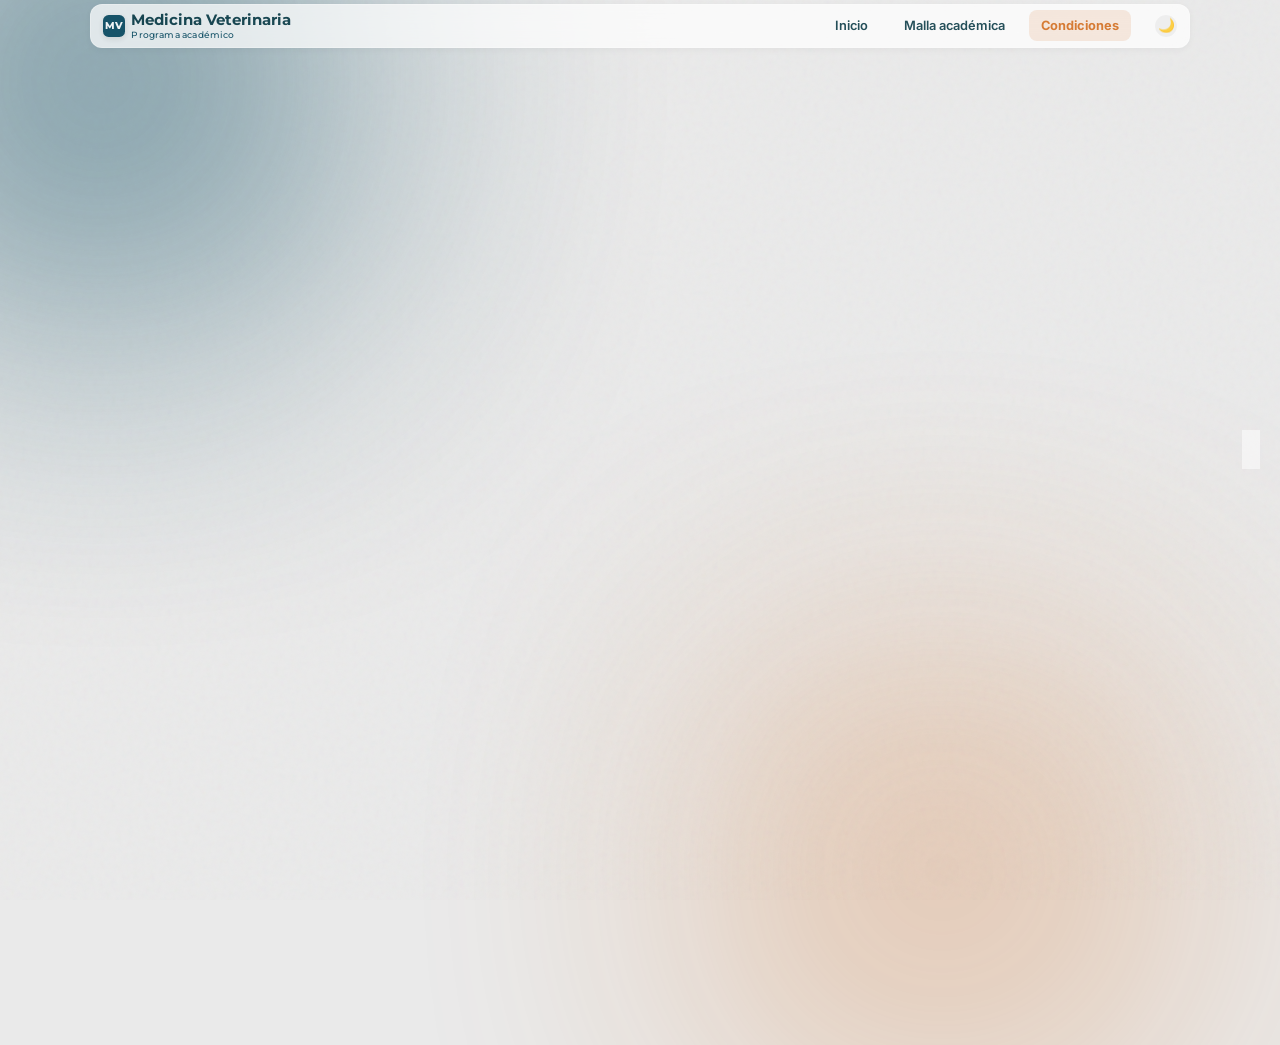
==== commit 9298da4a: "Actualización lineas" ====
--- a/condicion-1.html
+++ b/condicion-1.html
@@ -54,6 +54,7 @@
 <script src="https://code.iconify.design/3/3.1.0/iconify.min.js"></script>
 
 <link rel="stylesheet" href="css/nav.css" />
+<link rel="stylesheet" href="css/condicion.css" />
 <script src="js/nav.js"></script>
 
 <style>
@@ -636,13 +637,14 @@
         </button>
         <ul class="sitenav__dropdown-menu">
           <li><a href="condicion-1.html">Condición 1 · Denominación</a></li>
-          <li><a href="condicion-2.html">Condición 2</a></li>
-          <li><a href="condicion-3.html">Condición 3 · Consistencia Curricular</a></li>
-          <li><a href="condicion-4.html">Condición 4 · Actividades Académicas</a></li>
+          <li><a href="condicion-2.html">Condición 2 · Justificación</a></li>
+          <li><a href="condicion-3.html">Condición 3 · Aspectos Curriculares</a></li>
+          <li><a href="condicion-4.html">Condición 4 · Organización de las Actividades Académicas</a></li>
           <li><a href="condicion-5.html">Condición 5 · Investigación</a></li>
-          <li><a href="condicion-6.html">Condición 6</a></li>
+          <li><a href="condicion-6.html">Condición 6 · Relación Sector Externo</a></li>
           <li><a href="condicion-7.html">Condición 7 · Profesores</a></li>
-          <li><a href="condicion-8.html">Condición 8</a></li>
+          <li><a href="condicion-8.html">Condición 8 · Medios Educativos</a></li>
+          <li><a href="condicion-9.html">Condición 9 · Infraestructura Física y Tecnológica</a></li>
         </ul>
       </li>
     </ul>
@@ -706,7 +708,7 @@
         <div class="gsap-reveal flex justify-between items-end border-b border-gray-200 dark:border-gray-700 pb-3 mb-4 shrink-0">
             <h2 class="text-3xl font-display font-bold text-unad-navy dark:text-white flex items-center gap-3">
                 <span class="iconify text-unad-orange animate-bounce" data-icon="lucide:users" data-width="32"></span>
-                1. Equipo curricular (1/2)
+                Equipo curricular (1/2)
             </h2>
             <span class="text-xs text-gray-500 font-semibold uppercase tracking-wider">Decano + Líder + Perfiles 1 al 4</span>
         </div>
@@ -846,7 +848,7 @@
         <div class="gsap-reveal flex justify-between items-end border-b border-gray-200 dark:border-gray-700 pb-3 mb-4 shrink-0">
             <h2 class="text-3xl font-display font-bold text-unad-navy dark:text-white flex items-center gap-3">
                 <span class="iconify text-unad-teal animate-pulse" data-icon="lucide:users" data-width="32"></span>
-                1. Equipo curricular (2/2)
+                Equipo curricular (2/2)
             </h2>
             <span class="text-xs text-gray-500 font-semibold uppercase tracking-wider">Perfiles 5 al 10</span>
         </div>
@@ -1076,96 +1078,134 @@
 
 
     <!-- Diapositiva 5: Naturaleza de la Denominación (Parte 2) y Mensaje Clave -->
-    <section class="slide" data-title="Naturaleza (2/2)">
-        <div class="glass-panel">
-            <div class="gsap-reveal flex justify-between items-end border-b border-gray-200 dark:border-gray-700 pb-3 mb-4 shrink-0">
-                <h2 class="text-3xl font-display font-bold text-unad-navy dark:text-white flex items-center gap-3">
-                    <span class="iconify text-unad-teal animate-bounce" data-icon="lucide:target" data-width="32"></span>
-                    Naturaleza del Programa
-                </h2>
-            </div>
-            <div class="flex-1 overflow-y-auto custom-scroll gsap-reveal flex flex-col md:flex-row items-center justify-center gap-6 text-gray-800 dark:text-gray-200 pr-2">
-                <div class="w-full md:w-1/2 flex flex-col gap-5">
-                    <div class="bg-white/60 dark:bg-black/40 p-5 rounded-2xl border-l-4 border-unad-teal hover-card flex flex-col items-start gap-3">
-                        <span class="iconify text-unad-teal" data-icon="lucide:shield-plus" data-width="28"></span>
-                        <p class="text-xs md:text-sm leading-relaxed">Su objeto de estudio comprende la <strong>prevención, diagnóstico, tratamiento y control de enfermedades animales</strong>, así como la promoción de la <strong>salud animal, salud pública veterinaria, bienestar animal y sostenibilidad productiva</strong>.</p>
-                    </div>
-                    <div class="bg-white/60 dark:bg-black/40 p-5 rounded-2xl border-l-4 border-unad-green hover-card flex flex-col items-start gap-3">
-                        <span class="iconify text-unad-green" data-icon="lucide:globe" data-width="28"></span>
-                        <p class="text-xs md:text-sm leading-relaxed">Mantiene coherencia con las tendencias globales de la profesión mediante la incorporación del enfoque <strong>One Health (Una Sola Salud)</strong>, que integra la salud animal, humana y ambiental.</p>
-                    </div>
-                    <div class="bg-gradient-to-r from-unad-navy to-unad-teal text-white p-6 rounded-2xl shadow-lg border border-white/20 w-full">
-                        <p class="text-xs font-bold uppercase tracking-widest text-unad-orange mb-2 flex items-center gap-2 justify-center">
-                            <span class="iconify animate-pulse" data-icon="lucide:star" data-width="16"></span> Mensaje clave
-                        </p>
-                        <p class="font-medium text-sm md:text-base leading-relaxed text-center">
-                            La denominación Medicina Veterinaria identifica una profesión con reconocimiento nacional e internacional, orientada a la protección de la salud animal, la salud pública y el desarrollo sostenible desde el enfoque One Health.
-                        </p>
-                    </div>
-                </div>
-                <div class="w-full md:w-1/2 flex items-center justify-center">
-                    <a href="Naturaleza y Mensaje Clave.png" class="lightbox-trigger block w-full rounded-2xl overflow-hidden shadow-xl border border-gray-200 dark:border-gray-700 hover-card cursor-zoom-in" title="Ampliar imagen">
-                        <img src="Naturaleza y Mensaje Clave.png" alt="Naturaleza y Mensaje Clave" class="w-full h-auto object-cover">
-                    </a>
-                </div>
-            </div>
-            <div class="grid grid-cols-2 gap-4 mt-4 shrink-0 gsap-reveal">
-                <div class="bg-unad-orange/10 border-l-4 border-unad-orange p-3 rounded-r-lg">
-                    <h4 class="font-bold text-unad-orange mb-1 flex items-center gap-2 text-sm"><span class="iconify" data-icon="lucide:alert-circle" data-width="18"></span> Criterio del Par Académico</h4>
-                    <p class="text-xs text-gray-700 dark:text-gray-300">Coherencia de la denominación con la naturaleza del programa.</p>
-                </div>
-                <div class="bg-unad-green/10 border-l-4 border-unad-green p-3 rounded-r-lg">
-                    <h4 class="font-bold text-unad-green mb-1 flex items-center gap-2 text-sm"><span class="iconify" data-icon="lucide:check-circle-2" data-width="18"></span> Evidencia que Sustenta</h4>
-                    <p class="text-xs text-gray-700 dark:text-gray-300">Justificación epistémica y legal presentada en el Documento Maestro.</p>
-                </div>
-            </div>
-        </div>
-    </section>
+<section class="slide" data-title="Naturaleza (2/2)">
+    <div class="glass-panel">
+        <div class="gsap-reveal flex justify-between items-end border-b border-gray-200 dark:border-gray-700 pb-3 mb-4 shrink-0">
+            <h2 class="text-3xl font-display font-bold text-unad-navy dark:text-white flex items-center gap-3">
+                <span class="iconify text-unad-teal animate-bounce" data-icon="lucide:target" data-width="32"></span>
+                Naturaleza del Programa
+            </h2>
+        </div>
+
+        <div class="flex-1 overflow-y-auto custom-scroll gsap-reveal flex flex-col md:flex-row items-center justify-center gap-6 text-gray-800 dark:text-gray-200 pr-2">
+
+            <div class="w-full md:w-1/2 flex flex-col gap-5">
+                <div class="bg-white/60 dark:bg-black/40 p-5 rounded-2xl border-l-4 border-unad-teal hover-card flex flex-col items-start gap-3">
+                    <span class="iconify text-unad-teal" data-icon="lucide:shield-plus" data-width="28"></span>
+                    <p class="text-xs md:text-sm leading-relaxed">Su objeto de estudio comprende la <strong>prevención, diagnóstico, tratamiento y control de enfermedades animales</strong>, así como la promoción de la <strong>salud animal, salud pública veterinaria, bienestar animal y sostenibilidad productiva</strong>.</p>
+                </div>
+                <div class="bg-white/60 dark:bg-black/40 p-5 rounded-2xl border-l-4 border-unad-green hover-card flex flex-col items-start gap-3">
+                    <span class="iconify text-unad-green" data-icon="lucide:globe" data-width="28"></span>
+                    <p class="text-xs md:text-sm leading-relaxed">Mantiene coherencia con las tendencias globales de la profesión mediante la incorporación del enfoque <strong>One Health (Una Sola Salud)</strong>, que integra la salud animal, humana y ambiental.</p>
+                </div>
+                <div class="bg-gradient-to-r from-unad-navy to-unad-teal text-white p-6 rounded-2xl shadow-lg border border-white/20 w-full">
+                    <p class="text-xs font-bold uppercase tracking-widest text-unad-orange mb-2 flex items-center gap-2 justify-center">
+                        <span class="iconify animate-pulse" data-icon="lucide:star" data-width="16"></span> Mensaje clave
+                    </p>
+                    <p class="font-medium text-sm md:text-base leading-relaxed text-center">
+                        La denominación Medicina Veterinaria identifica una profesión con reconocimiento nacional e internacional, orientada a la protección de la salud animal, la salud pública y el desarrollo sostenible desde el enfoque One Health.
+                    </p>
+                </div>
+            </div>
+
+            <div class="w-full md:w-1/2 flex items-center justify-center">
+                <button type="button"
+                        class="img-zoom-trigger w-full shadow-lg border border-gray-200 dark:border-gray-700 hover-card rounded-2xl overflow-hidden"
+                        data-image-zoom="Naturaleza y Mensaje Clave.png"
+                        data-image-alt="Naturaleza y Mensaje Clave"
+                        data-image-title="Naturaleza y Mensaje Clave"
+                        data-image-label="Figura"
+                        data-image-icon="lucide:target"
+                        data-image-gradient-from="#0d9488"
+                        data-image-gradient-to="#1e3a5f">
+                    <img src="Naturaleza y Mensaje Clave.png"
+                         alt="Naturaleza y Mensaje Clave"
+                         class="w-full h-auto object-contain max-h-[55vh]">
+                    <span class="img-zoom-trigger__overlay">
+                        <span class="img-zoom-trigger__hint">
+                            <span class="iconify" data-icon="lucide:maximize-2" data-width="11"></span> Ampliar
+                        </span>
+                    </span>
+                </button>
+            </div>
+
+        </div>
+
+        <div class="grid grid-cols-2 gap-4 mt-4 shrink-0 gsap-reveal">
+            <div class="bg-unad-orange/10 border-l-4 border-unad-orange p-3 rounded-r-lg">
+                <h4 class="font-bold text-unad-orange mb-1 flex items-center gap-2 text-sm"><span class="iconify" data-icon="lucide:alert-circle" data-width="18"></span> Criterio del Par Académico</h4>
+                <p class="text-xs text-gray-700 dark:text-gray-300">Coherencia de la denominación con la naturaleza del programa.</p>
+            </div>
+            <div class="bg-unad-green/10 border-l-4 border-unad-green p-3 rounded-r-lg">
+                <h4 class="font-bold text-unad-green mb-1 flex items-center gap-2 text-sm"><span class="iconify" data-icon="lucide:check-circle-2" data-width="18"></span> Evidencia que Sustenta</h4>
+                <p class="text-xs text-gray-700 dark:text-gray-300">Justificación epistémica y legal presentada en el Documento Maestro.</p>
+            </div>
+        </div>
+    </div>
+</section>
 
     <!-- Diapositiva 7: Reconocimiento Global (Parte 1) -->
-    <section class="slide" data-title="Reconocimiento (1/2)">
-        <div class="glass-panel">
-            <div class="gsap-reveal flex justify-between items-end border-b border-gray-200 dark:border-gray-700 pb-3 mb-4 shrink-0">
-                <h2 class="text-3xl font-display font-bold text-unad-navy dark:text-white flex items-center gap-3">
-                    <span class="iconify text-unad-teal animate-bounce" data-icon="lucide:globe-2" data-width="32"></span>
-                    Reconocimiento Global (1/2)
-                </h2>
-            </div>
-            <div class="flex-1 overflow-y-auto custom-scroll gsap-reveal flex items-center text-gray-800 dark:text-gray-200 pr-2">
-                <div class="flex flex-col md:flex-row gap-6 w-full items-center justify-center">
-                    <div class="w-full md:w-1/2 flex flex-col gap-4 h-full justify-center">
-                        <div class="bg-white/60 dark:bg-black/40 p-5 rounded-2xl border-l-4 border-unad-teal hover-card flex items-start gap-3">
-                            <span class="iconify text-unad-teal shrink-0 mt-0.5" data-icon="lucide:award" data-width="24"></span>
-                            <p class="text-sm leading-relaxed">La <strong>Medicina Veterinaria</strong> es una disciplina consolidada internacionalmente, fundamental para la <strong>salud animal, la salud pública, la seguridad alimentaria y la sostenibilidad ambiental</strong>.</p>
-                        </div>
-                        <div class="bg-white/60 dark:bg-black/40 p-5 rounded-2xl border-l-4 border-unad-orange hover-card flex items-start gap-3">
-                            <span class="iconify text-unad-orange shrink-0 mt-0.5" data-icon="lucide:graduation-cap" data-width="24"></span>
-                            <p class="text-sm leading-relaxed">Universidades líderes en América y Europa utilizan denominaciones equivalentes (<em>Veterinary Medicine</em>, <em>DVM</em>, <em>Veterinary Science</em>), lo que facilita la <strong>comparabilidad académica, el reconocimiento profesional y la movilidad internacional</strong>.</p>
-                        </div>
-                        <div class="bg-white/60 dark:bg-black/40 p-5 rounded-2xl border-l-4 border-unad-green hover-card flex items-start gap-3">
-                            <span class="iconify text-unad-green shrink-0 mt-0.5" data-icon="lucide:activity" data-width="24"></span>
-                            <p class="text-sm leading-relaxed">Su papel estratégico se fortalece a través del enfoque <strong>One Health (Una Sola Salud)</strong>, que integra la <strong>salud humana, animal y ambiental</strong> para abordar desafíos sanitarios globales.</p>
-                        </div>
-                    </div>
-                    <div class="w-full md:w-1/2 flex items-center justify-center">
-                        <a href="Reconocimiento Global.png" class="lightbox-trigger block w-full rounded-2xl overflow-hidden shadow-xl border border-gray-200 dark:border-gray-700 hover-card cursor-zoom-in" title="Ampliar imagen">
-                            <img src="Reconocimiento Global.png" alt="Reconocimiento Global" class="w-full h-auto object-cover">
-                        </a>
-                    </div>
-                </div>
-            </div>
-            <div class="grid grid-cols-2 gap-4 mt-4 shrink-0 gsap-reveal">
-                <div class="bg-unad-orange/10 border-l-4 border-unad-orange p-3 rounded-r-lg">
-                    <h4 class="font-bold text-unad-orange mb-1 flex items-center gap-2 text-sm"><span class="iconify" data-icon="lucide:alert-circle" data-width="18"></span> Criterio del Par Académico</h4>
-                    <p class="text-xs text-gray-700 dark:text-gray-300">Sintonía de la denominación con tendencias globales.</p>
-                </div>
-                <div class="bg-unad-green/10 border-l-4 border-unad-green p-3 rounded-r-lg">
-                    <h4 class="font-bold text-unad-green mb-1 flex items-center gap-2 text-sm"><span class="iconify" data-icon="lucide:check-circle-2" data-width="18"></span> Evidencia que Sustenta</h4>
-                    <p class="text-xs text-gray-700 dark:text-gray-300">Integración del modelo One Health y ODS.</p>
-                </div>
-            </div>
-        </div>
-    </section>
+<section class="slide" data-title="Reconocimiento (1/2)">
+    <div class="glass-panel">
+        <div class="gsap-reveal flex justify-between items-end border-b border-gray-200 dark:border-gray-700 pb-3 mb-4 shrink-0">
+            <h2 class="text-3xl font-display font-bold text-unad-navy dark:text-white flex items-center gap-3">
+                <span class="iconify text-unad-teal animate-bounce" data-icon="lucide:globe-2" data-width="32"></span>
+                Reconocimiento Global (1/2)
+            </h2>
+        </div>
+
+        <div class="flex-1 overflow-y-auto custom-scroll gsap-reveal flex flex-col md:flex-row items-center justify-center gap-6 text-gray-800 dark:text-gray-200 pr-2">
+
+            <div class="w-full md:w-1/2 flex flex-col gap-4">
+                <div class="bg-white/60 dark:bg-black/40 p-5 rounded-2xl border-l-4 border-unad-teal hover-card flex items-start gap-3">
+                    <span class="iconify text-unad-teal shrink-0 mt-0.5" data-icon="lucide:award" data-width="24"></span>
+                    <p class="text-sm leading-relaxed">La <strong>Medicina Veterinaria</strong> es una disciplina consolidada internacionalmente, fundamental para la <strong>salud animal, la salud pública, la seguridad alimentaria y la sostenibilidad ambiental</strong>.</p>
+                </div>
+                <div class="bg-white/60 dark:bg-black/40 p-5 rounded-2xl border-l-4 border-unad-orange hover-card flex items-start gap-3">
+                    <span class="iconify text-unad-orange shrink-0 mt-0.5" data-icon="lucide:graduation-cap" data-width="24"></span>
+                    <p class="text-sm leading-relaxed">Universidades líderes en América y Europa utilizan denominaciones equivalentes (<em>Veterinary Medicine</em>, <em>DVM</em>, <em>Veterinary Science</em>), lo que facilita la <strong>comparabilidad académica, el reconocimiento profesional y la movilidad internacional</strong>.</p>
+                </div>
+                <div class="bg-white/60 dark:bg-black/40 p-5 rounded-2xl border-l-4 border-unad-green hover-card flex items-start gap-3">
+                    <span class="iconify text-unad-green shrink-0 mt-0.5" data-icon="lucide:activity" data-width="24"></span>
+                    <p class="text-sm leading-relaxed">Su papel estratégico se fortalece a través del enfoque <strong>One Health (Una Sola Salud)</strong>, que integra la <strong>salud humana, animal y ambiental</strong> para abordar desafíos sanitarios globales.</p>
+                </div>
+            </div>
+
+            <div class="w-full md:w-1/2 flex items-center justify-center">
+                <button type="button"
+                        class="img-zoom-trigger w-full shadow-lg border border-gray-200 dark:border-gray-700 hover-card rounded-2xl overflow-hidden"
+                        data-image-zoom="Reconocimiento Global.png"
+                        data-image-alt="Reconocimiento Global"
+                        data-image-title="Reconocimiento Global"
+                        data-image-label="Figura"
+                        data-image-icon="lucide:globe-2"
+                        data-image-gradient-from="#0d9488"
+                        data-image-gradient-to="#1e3a5f">
+                    <img src="Reconocimiento Global.png"
+                         alt="Reconocimiento Global"
+                         class="w-full h-auto object-contain max-h-[55vh]">
+                    <span class="img-zoom-trigger__overlay">
+                        <span class="img-zoom-trigger__hint">
+                            <span class="iconify" data-icon="lucide:maximize-2" data-width="11"></span> Ampliar
+                        </span>
+                    </span>
+                </button>
+            </div>
+
+        </div>
+
+        <div class="grid grid-cols-2 gap-4 mt-4 shrink-0 gsap-reveal">
+            <div class="bg-unad-orange/10 border-l-4 border-unad-orange p-3 rounded-r-lg">
+                <h4 class="font-bold text-unad-orange mb-1 flex items-center gap-2 text-sm"><span class="iconify" data-icon="lucide:alert-circle" data-width="18"></span> Criterio del Par Académico</h4>
+                <p class="text-xs text-gray-700 dark:text-gray-300">Sintonía de la denominación con tendencias globales.</p>
+            </div>
+            <div class="bg-unad-green/10 border-l-4 border-unad-green p-3 rounded-r-lg">
+                <h4 class="font-bold text-unad-green mb-1 flex items-center gap-2 text-sm"><span class="iconify" data-icon="lucide:check-circle-2" data-width="18"></span> Evidencia que Sustenta</h4>
+                <p class="text-xs text-gray-700 dark:text-gray-300">Integración del modelo One Health y ODS.</p>
+            </div>
+        </div>
+    </div>
+</section>
 
     <!-- Diapositiva 8: Reconocimiento Global (Parte 2) -->
 <section class="slide" data-title="Reconocimiento (2/2)">
@@ -1184,67 +1224,148 @@
             <div class="grid grid-cols-12 gap-3 items-stretch">
 
                 <!-- Diagrama de Enfoque · 7/12 · GRANDE -->
-                <a href="DiagrameEnfoque.png"
-                   class="lightbox-trigger col-span-12 md:col-span-7 flex items-center justify-center rounded-2xl overflow-hidden shadow-xl border border-gray-200 dark:border-gray-700 hover-card cursor-zoom-in bg-white/60 dark:bg-black/30 p-2"
-                   title="Ampliar imagen · Diagrama de Enfoque">
+                <button type="button"
+                        class="img-zoom-trigger col-span-12 md:col-span-7 flex items-center justify-center rounded-2xl overflow-hidden shadow-xl border border-gray-200 dark:border-gray-700 hover-card bg-white/60 dark:bg-black/30 p-2"
+                        data-image-zoom="DiagrameEnfoque.png"
+                        data-image-alt="Diagrama de Enfoque Global: Una Sola Salud (One Health) en Medicina Veterinaria UNAD"
+                        data-image-title="Diagrama de Enfoque Global · One Health"
+                        data-image-label="Figura 8.1"
+                        data-image-icon="lucide:globe-2"
+                        data-image-gradient-from="#ea580c"
+                        data-image-gradient-to="#01333f">
                     <img src="DiagrameEnfoque.png"
                          alt="Diagrama de Enfoque Global: Una Sola Salud (One Health) en Medicina Veterinaria UNAD"
                          class="w-full h-auto max-h-[52vh] object-contain">
-                </a>
+                    <span class="img-zoom-trigger__overlay">
+                        <span class="img-zoom-trigger__hint">
+                            <span class="iconify" data-icon="lucide:maximize-2" data-width="11"></span> Ampliar
+                        </span>
+                    </span>
+                </button>
 
                 <!-- 6 ODS · 5/12 · TAMAÑO FIJO -->
-                <div class="col-span-12 md:col-span-5 flex flex-col justify-center gap-2">
+                <div class="col-span-12 md:col-span-5 flex flex-col justify-center gap-3">
+
+                    <!-- Etiqueta superior ODS -->
+                    <span class="text-[10px] font-bold uppercase tracking-widest text-unad-orange dark:text-unad-orange flex items-center gap-1.5 justify-center">
+                        <span class="iconify" data-icon="lucide:target" data-width="12"></span>
+                        Objetivos de Desarrollo Sostenible
+                    </span>
 
                     <!-- Fila 1 -->
                     <div class="grid grid-cols-3 gap-2 justify-items-center">
-                        <a href="ODS-2.png"
-                           class="lightbox-trigger block w-full max-w-[90px] rounded-lg overflow-hidden shadow-sm border border-gray-200 dark:border-gray-700 hover-card cursor-zoom-in"
-                           title="Ampliar imagen · ODS 2: Hambre Cero">
+                        <button type="button"
+                                class="img-zoom-trigger w-full max-w-[90px] rounded-lg overflow-hidden shadow-sm border border-gray-200 dark:border-gray-700 hover-card bg-white/70 dark:bg-black/30"
+                                data-image-zoom="ODS-2.png"
+                                data-image-alt="ODS 2: Hambre Cero"
+                                data-image-title="ODS 2 · Hambre Cero"
+                                data-image-label="ODS"
+                                data-image-icon="lucide:wheat"
+                                data-image-gradient-from="#ea580c"
+                                data-image-gradient-to="#01333f">
                             <img src="ODS-2.png" alt="ODS 2: Hambre Cero" class="w-full h-auto object-contain">
-                        </a>
-                        <a href="ODS-3.png"
-                           class="lightbox-trigger block w-full max-w-[90px] rounded-lg overflow-hidden shadow-sm border border-gray-200 dark:border-gray-700 hover-card cursor-zoom-in"
-                           title="Ampliar imagen · ODS 3: Salud y Bienestar">
+                            <span class="img-zoom-trigger__overlay">
+                                <span class="img-zoom-trigger__hint" style="padding: 0.2rem 0.5rem; font-size: 8.5px;">
+                                    <span class="iconify" data-icon="lucide:maximize-2" data-width="9"></span> Ver
+                                </span>
+                            </span>
+                        </button>
+                        <button type="button"
+                                class="img-zoom-trigger w-full max-w-[90px] rounded-lg overflow-hidden shadow-sm border border-gray-200 dark:border-gray-700 hover-card bg-white/70 dark:bg-black/30"
+                                data-image-zoom="ODS-3.png"
+                                data-image-alt="ODS 3: Salud y Bienestar"
+                                data-image-title="ODS 3 · Salud y Bienestar"
+                                data-image-label="ODS"
+                                data-image-icon="lucide:heart-pulse"
+                                data-image-gradient-from="#ea580c"
+                                data-image-gradient-to="#01333f">
                             <img src="ODS-3.png" alt="ODS 3: Salud y Bienestar" class="w-full h-auto object-contain">
-                        </a>
-                        <a href="ODS-4.png"
-                           class="lightbox-trigger block w-full max-w-[90px] rounded-lg overflow-hidden shadow-sm border border-gray-200 dark:border-gray-700 hover-card cursor-zoom-in"
-                           title="Ampliar imagen · ODS 4: Educación de Calidad">
+                            <span class="img-zoom-trigger__overlay">
+                                <span class="img-zoom-trigger__hint" style="padding: 0.2rem 0.5rem; font-size: 8.5px;">
+                                    <span class="iconify" data-icon="lucide:maximize-2" data-width="9"></span> Ver
+                                </span>
+                            </span>
+                        </button>
+                        <button type="button"
+                                class="img-zoom-trigger w-full max-w-[90px] rounded-lg overflow-hidden shadow-sm border border-gray-200 dark:border-gray-700 hover-card bg-white/70 dark:bg-black/30"
+                                data-image-zoom="ODS-4.png"
+                                data-image-alt="ODS 4: Educación de Calidad"
+                                data-image-title="ODS 4 · Educación de Calidad"
+                                data-image-label="ODS"
+                                data-image-icon="lucide:book-open"
+                                data-image-gradient-from="#ea580c"
+                                data-image-gradient-to="#01333f">
                             <img src="ODS-4.png" alt="ODS 4: Educación de Calidad" class="w-full h-auto object-contain">
-                        </a>
+                            <span class="img-zoom-trigger__overlay">
+                                <span class="img-zoom-trigger__hint" style="padding: 0.2rem 0.5rem; font-size: 8.5px;">
+                                    <span class="iconify" data-icon="lucide:maximize-2" data-width="9"></span> Ver
+                                </span>
+                            </span>
+                        </button>
                     </div>
 
                     <!-- Fila 2 -->
                     <div class="grid grid-cols-3 gap-2 justify-items-center">
-                        <a href="ODS-12.png"
-                           class="lightbox-trigger block w-full max-w-[90px] rounded-lg overflow-hidden shadow-sm border border-gray-200 dark:border-gray-700 hover-card cursor-zoom-in"
-                           title="Ampliar imagen · ODS 12: Producción y Consumo Responsables">
+                        <button type="button"
+                                class="img-zoom-trigger w-full max-w-[90px] rounded-lg overflow-hidden shadow-sm border border-gray-200 dark:border-gray-700 hover-card bg-white/70 dark:bg-black/30"
+                                data-image-zoom="ODS-12.png"
+                                data-image-alt="ODS 12: Producción y Consumo Responsables"
+                                data-image-title="ODS 12 · Producción y Consumo Responsables"
+                                data-image-label="ODS"
+                                data-image-icon="lucide:recycle"
+                                data-image-gradient-from="#ea580c"
+                                data-image-gradient-to="#01333f">
                             <img src="ODS-12.png" alt="ODS 12: Producción y Consumo Responsables" class="w-full h-auto object-contain">
-                        </a>
-                        <a href="ODS-13.png"
-                           class="lightbox-trigger block w-full max-w-[90px] rounded-lg overflow-hidden shadow-sm border border-gray-200 dark:border-gray-700 hover-card cursor-zoom-in"
-                           title="Ampliar imagen · ODS 13: Acción por el Clima">
+                            <span class="img-zoom-trigger__overlay">
+                                <span class="img-zoom-trigger__hint" style="padding: 0.2rem 0.5rem; font-size: 8.5px;">
+                                    <span class="iconify" data-icon="lucide:maximize-2" data-width="9"></span> Ver
+                                </span>
+                            </span>
+                        </button>
+                        <button type="button"
+                                class="img-zoom-trigger w-full max-w-[90px] rounded-lg overflow-hidden shadow-sm border border-gray-200 dark:border-gray-700 hover-card bg-white/70 dark:bg-black/30"
+                                data-image-zoom="ODS-13.png"
+                                data-image-alt="ODS 13: Acción por el Clima"
+                                data-image-title="ODS 13 · Acción por el Clima"
+                                data-image-label="ODS"
+                                data-image-icon="lucide:cloud-sun"
+                                data-image-gradient-from="#ea580c"
+                                data-image-gradient-to="#01333f">
                             <img src="ODS-13.png" alt="ODS 13: Acción por el Clima" class="w-full h-auto object-contain">
-                        </a>
-                        <a href="ODS-15.png"
-                           class="lightbox-trigger block w-full max-w-[90px] rounded-lg overflow-hidden shadow-sm border border-gray-200 dark:border-gray-700 hover-card cursor-zoom-in"
-                           title="Ampliar imagen · ODS 15: Vida de Ecosistemas Terrestres">
+                            <span class="img-zoom-trigger__overlay">
+                                <span class="img-zoom-trigger__hint" style="padding: 0.2rem 0.5rem; font-size: 8.5px;">
+                                    <span class="iconify" data-icon="lucide:maximize-2" data-width="9"></span> Ver
+                                </span>
+                            </span>
+                        </button>
+                        <button type="button"
+                                class="img-zoom-trigger w-full max-w-[90px] rounded-lg overflow-hidden shadow-sm border border-gray-200 dark:border-gray-700 hover-card bg-white/70 dark:bg-black/30"
+                                data-image-zoom="ODS-15.png"
+                                data-image-alt="ODS 15: Vida de Ecosistemas Terrestres"
+                                data-image-title="ODS 15 · Vida de Ecosistemas Terrestres"
+                                data-image-label="ODS"
+                                data-image-icon="lucide:trees"
+                                data-image-gradient-from="#ea580c"
+                                data-image-gradient-to="#01333f">
                             <img src="ODS-15.png" alt="ODS 15: Vida de Ecosistemas Terrestres" class="w-full h-auto object-contain">
-                        </a>
-                    </div>
+                            <span class="img-zoom-trigger__overlay">
+                                <span class="img-zoom-trigger__hint" style="padding: 0.2rem 0.5rem; font-size: 8.5px;">
+                                    <span class="iconify" data-icon="lucide:maximize-2" data-width="9"></span> Ver
+                                </span>
+                            </span>
+                        </button>
+                    </div>
+
+                    <!-- Leyenda inferior -->
+                    <p class="text-[10px] text-gray-500 dark:text-gray-400 italic text-center leading-snug">
+                        Clic en cualquier ícono para verlo en detalle
+                    </p>
 
                 </div>
             </div>
 
             <!-- 4 tarjetas dinámicas en 2x2 -->
             <div class="grid grid-cols-1 md:grid-cols-2 gap-3">
-                <div class="bg-white/60 dark:bg-black/40 p-4 rounded-2xl border-l-4 border-unad-teal hover-card shadow-sm flex items-start gap-3">
-                    <span class="iconify text-unad-teal shrink-0 mt-0.5" data-icon="lucide:shield-check" data-width="22"></span>
-                    <p class="text-xs md:text-sm text-gray-700 dark:text-gray-300 leading-relaxed">
-                        Los médicos veterinarios contribuyen a la <strong>prevención de zoonosis, vigilancia epidemiológica, inocuidad alimentaria, control de la resistencia antimicrobiana y gestión de riesgos sanitarios</strong>.
-                    </p>
-                </div>
-
                 <div class="bg-white/60 dark:bg-black/40 p-4 rounded-2xl border-l-4 border-unad-orange hover-card shadow-sm flex items-start gap-3">
                     <span class="iconify text-unad-orange shrink-0 mt-0.5" data-icon="lucide:globe" data-width="22"></span>
                     <p class="text-xs md:text-sm text-gray-700 dark:text-gray-300 leading-relaxed">
@@ -1285,39 +1406,69 @@
     <!-- Diapositiva 9: Tradición Nacional de la Denominación -->
     <section class="slide" data-title="Tradición Nacional">
         <div class="glass-panel">
-            <div class="gsap-reveal flex justify-between items-end border-b border-gray-200 dark:border-gray-700 pb-3 mb-4 shrink-0">
-                <h2 class="text-3xl font-display font-bold text-unad-navy dark:text-white flex items-center gap-3">
+            <div class="gsap-reveal flex justify-center items-end border-b border-gray-200 dark:border-gray-700 pb-3 mb-4 shrink-0">
+                <h2 class="text-3xl font-display font-bold text-unad-navy dark:text-white flex items-center justify-center gap-3 text-center">
                     <span class="iconify text-unad-teal animate-pulse" data-icon="lucide:landmark" data-width="32"></span>
                     Tradición Nacional de la Denominación
                 </h2>
             </div>
-            <div class="flex-1 overflow-y-auto custom-scroll gsap-reveal text-sm pr-4 text-gray-800 dark:text-gray-200 flex items-center justify-center">
-                <div class="grid grid-cols-1 md:grid-cols-2 gap-6 max-w-4xl w-full mx-auto">
-                    <div class="bg-white/60 dark:bg-black/40 p-6 rounded-2xl border-l-4 border-unad-teal hover-card h-full flex flex-col justify-center gap-2">
-                        <h3 class="font-bold text-unad-teal dark:text-unad-orange mb-1 flex items-center gap-2 text-base"><span class="iconify" data-icon="lucide:award" data-width="24"></span> Reconocimiento SNIES</h3>
-                        <p>La <strong>Medicina Veterinaria</strong> es una denominación ampliamente reconocida en la educación superior colombiana, respaldada por el marco normativo y 15 programas activos en el país.</p>
-                    </div>
-                    <div class="bg-white/60 dark:bg-black/40 p-6 rounded-2xl border-l-4 border-unad-orange hover-card h-full flex flex-col justify-center gap-2">
-                        <h3 class="font-bold text-unad-orange mb-1 flex items-center gap-2 text-base"><span class="iconify" data-icon="lucide:cpu" data-width="24"></span> Innovación Híbrida</h3>
-                        <p>La <strong>UNAD innova</strong> con una modalidad <strong>híbrida (presencial-virtual)</strong>, ampliando el acceso a la formación veterinaria en territorios rurales y regiones con limitada oferta.</p>
-                    </div>
-                    <div class="bg-white/60 dark:bg-black/40 p-6 rounded-2xl border-l-4 border-unad-green hover-card h-full flex flex-col justify-center gap-2">
-                        <h3 class="font-bold text-unad-green mb-1 flex items-center gap-2 text-base"><span class="iconify" data-icon="lucide:git-pull-request" data-width="24"></span> Cierre de Brechas</h3>
-                        <p>Contribuye al <strong>cierre de brechas regionales</strong> y al fortalecimiento del talento humano para los sectores pecuario, sanitario y de salud pública veterinaria.</p>
-                    </div>
-                    <div class="bg-white/60 dark:bg-black/40 p-6 rounded-2xl border-l-4 border-unad-navy dark:border-gray-400 hover-card h-full flex flex-col justify-center gap-2">
-                        <h3 class="font-bold text-unad-navy dark:text-white mb-1 flex items-center gap-2 text-base"><span class="iconify" data-icon="lucide:compass" data-width="24"></span> Pertinencia Territorial</h3>
-                        <p>Fortalece la <strong>pertinencia social, académica y profesional</strong> articulada mediante el Núcleo Integrador de Problema (NIP).</p>
-                    </div>
-                </div>
-            </div>
-            <div class="grid grid-cols-2 gap-4 mt-4 shrink-0 gsap-reveal">
-                <div class="bg-unad-orange/10 border-l-4 border-unad-orange p-3 rounded-r-lg">
-                    <h4 class="font-bold text-unad-orange mb-1 flex items-center gap-2 text-sm"><span class="iconify" data-icon="lucide:alert-circle" data-width="18"></span> Criterio del Par Académico</h4>
+
+            <div class="flex-1 overflow-y-auto custom-scroll gsap-reveal text-sm text-gray-800 dark:text-gray-200 flex items-center justify-center">
+                <div class="grid grid-cols-1 lg:grid-cols-12 gap-5 max-w-6xl w-full mx-auto items-stretch">
+
+                    <!-- 🟦 IZQUIERDA · 4 tarjetas (7/12) -->
+                    <div class="lg:col-span-7 grid grid-cols-1 md:grid-cols-2 gap-4">
+                        <div class="bg-white/60 dark:bg-black/40 p-6 rounded-2xl border-l-4 border-unad-teal hover-card h-full flex flex-col justify-center gap-2">
+                            <h3 class="font-bold text-unad-teal dark:text-unad-orange mb-1 flex items-center justify-center gap-2 text-base text-center"><span class="iconify" data-icon="lucide:award" data-width="24"></span> Reconocimiento SNIES</h3>
+                            <p class="text-center">La <strong>Medicina Veterinaria</strong> es una denominación ampliamente reconocida en la educación superior colombiana, respaldada por el marco normativo y 15 programas activos en el país.</p>
+                        </div>
+                        <div class="bg-white/60 dark:bg-black/40 p-6 rounded-2xl border-l-4 border-unad-orange hover-card h-full flex flex-col justify-center gap-2">
+                            <h3 class="font-bold text-unad-orange mb-1 flex items-center justify-center gap-2 text-base text-center"><span class="iconify" data-icon="lucide:cpu" data-width="24"></span> Innovación Híbrida</h3>
+                            <p class="text-center">La <strong>UNAD innova</strong> con una modalidad <strong>híbrida (presencial-virtual)</strong>, ampliando el acceso a la formación veterinaria en territorios rurales y regiones con limitada oferta.</p>
+                        </div>
+                        <div class="bg-white/60 dark:bg-black/40 p-6 rounded-2xl border-l-4 border-unad-green hover-card h-full flex flex-col justify-center gap-2">
+                            <h3 class="font-bold text-unad-green mb-1 flex items-center justify-center gap-2 text-base text-center"><span class="iconify" data-icon="lucide:git-pull-request" data-width="24"></span> Cierre de Brechas</h3>
+                            <p class="text-center">Contribuye al <strong>cierre de brechas regionales</strong> y al fortalecimiento del talento humano para los sectores pecuario, sanitario y de salud pública veterinaria.</p>
+                        </div>
+                        <div class="bg-white/60 dark:bg-black/40 p-6 rounded-2xl border-l-4 border-unad-navy dark:border-gray-400 hover-card h-full flex flex-col justify-center gap-2">
+                            <h3 class="font-bold text-unad-navy dark:text-white mb-1 flex items-center justify-center gap-2 text-base text-center"><span class="iconify" data-icon="lucide:compass" data-width="24"></span> Pertinencia Territorial</h3>
+                            <p class="text-center">Fortalece la <strong>pertinencia social, académica y profesional</strong> articulada mediante el Núcleo Integrador de Problema (NIP).</p>
+                        </div>
+                    </div>
+
+                    <!-- 🟩 DERECHA · Imagen ampliable (5/12) -->
+                    <div class="lg:col-span-5 flex items-center justify-center">
+                        <button type="button"
+                                class="img-zoom-trigger w-full shadow-lg border border-gray-200 dark:border-gray-700 hover-card"
+                                data-image-zoom="granjaestabulada.png"
+                                data-image-alt="Granja estabulada con médico veterinario atendiendo bovinos"
+                                data-image-title="Granja estabulada"
+                                data-image-label="Producción pecuaria"
+                                data-image-icon="lucide:warehouse"
+                                data-image-gradient-from="#0d9488"
+                                data-image-gradient-to="#1e3a5f">
+                            <img src="granjaestabulada.png"
+                                 alt="Granja estabulada con médico veterinario atendiendo bovinos"
+                                 class="w-full h-full object-cover max-h-[60vh]"
+                                 onerror="this.onerror=null; this.src='assets/granjaestabulada.png';">
+                            <span class="img-zoom-trigger__overlay">
+                                <span class="img-zoom-trigger__hint">
+                                    <span class="iconify" data-icon="lucide:maximize-2" data-width="11"></span> Ampliar
+                                </span>
+                            </span>
+                        </button>
+                    </div>
+
+                </div>
+            </div>
+
+            <div class="grid grid-cols-2 gap-4 mt-4 shrink-0 gsap-reveal max-w-6xl w-full mx-auto">
+                <div class="bg-unad-orange/10 border-l-4 border-unad-orange p-3 rounded-r-lg text-center">
+                    <h4 class="font-bold text-unad-orange mb-1 flex items-center justify-center gap-2 text-sm"><span class="iconify" data-icon="lucide:alert-circle" data-width="18"></span> Criterio del Par Académico</h4>
                     <p class="text-xs text-gray-700 dark:text-gray-300">Justificación de la modalidad híbrida frente a la tradición nacional.</p>
                 </div>
-                <div class="bg-unad-green/10 border-l-4 border-unad-green p-3 rounded-r-lg">
-                    <h4 class="font-bold text-unad-green mb-1 flex items-center gap-2 text-sm"><span class="iconify" data-icon="lucide:check-circle-2" data-width="18"></span> Evidencia que Sustenta</h4>
+                <div class="bg-unad-green/10 border-l-4 border-unad-green p-3 rounded-r-lg text-center">
+                    <h4 class="font-bold text-unad-green mb-1 flex items-center justify-center gap-2 text-sm"><span class="iconify" data-icon="lucide:check-circle-2" data-width="18"></span> Evidencia que Sustenta</h4>
                     <p class="text-xs text-gray-700 dark:text-gray-300">Articulación territorial y cierre de brechas sustentado en el diseño.</p>
                 </div>
             </div>
@@ -1403,83 +1554,46 @@
         </div>
     </section> -->
 
-    <!-- Diapositiva 11: Tabla 1.3 Matriz de Consistencia (Parte 1) -->
-    <section class="slide" data-title="Matriz Consistencia (1/2)">
-        <div class="glass-panel">
-            <div class="gsap-reveal flex justify-between items-end border-b border-gray-200 dark:border-gray-700 pb-3 mb-4 shrink-0">
-                <h2 class="text-2xl font-display font-bold text-unad-navy dark:text-white flex items-center gap-3">
-                    <span class="iconify text-unad-orange animate-pulse" data-icon="lucide:layout-grid" data-width="28"></span>
-                    Matriz de Consistencia (Parte 1: Ciencias y Simulación)
-                </h2>
-                <span class="bg-unad-orange text-white px-3 py-1 text-xs rounded-full font-bold uppercase">Modalidad Híbrida</span>
-            </div>
-            <div class="flex-1 overflow-y-auto custom-scroll gsap-reveal flex flex-col gap-6 justify-center pr-2">
+    <!-- Diapositiva 11: Matriz de Consistencia (Unificada) -->
+<section class="slide" data-title="Matriz de Consistencia">
+    <div class="glass-panel">
+        <div class="gsap-reveal flex justify-between items-end border-b border-gray-200 dark:border-gray-700 pb-3 mb-4 shrink-0">
+            <h2 class="text-2xl font-display font-bold text-unad-navy dark:text-white flex items-center gap-3">
+                <span class="iconify text-unad-orange animate-pulse" data-icon="lucide:layout-grid" data-width="28"></span>
+                Matriz de Consistencia Metodológica
+            </h2>
+            <span class="bg-unad-orange text-white px-3 py-1 text-xs rounded-full font-bold uppercase">Modalidad Híbrida</span>
+        </div>
+
+        <!-- Contenedor principal: 12 columnas en escritorio -->
+        <div class="flex-1 overflow-y-auto custom-scroll gsap-reveal grid grid-cols-1 lg:grid-cols-12 gap-6 pr-2">
+
+            <!-- Columna izquierda: los 3 bloques de texto (8/12) -->
+            <div class="lg:col-span-8 flex flex-col gap-6">
+
+                <!-- Bloque 1: Ciencias Básicas + Simulación y Preclínica -->
                 <div class="bg-white/80 dark:bg-black/50 rounded-2xl border border-gray-200 dark:border-gray-700 shadow-sm overflow-hidden hover-card">
                     <div class="bg-unad-teal text-white px-5 py-3 flex items-center gap-2">
                         <span class="iconify" data-icon="lucide:flask-conical" data-width="20"></span>
-                        <h3 class="font-bold text-base">Ciencias Básicas y Teóricas</h3>
+                        <h3 class="font-bold text-base">Ciencias Básicas, Simulación y Preclínica</h3>
                     </div>
                     <div class="grid grid-cols-1 md:grid-cols-3 divide-y md:divide-y-0 md:divide-x divide-gray-200 dark:divide-gray-700">
                         <div class="p-5">
                             <span class="block text-xs font-bold text-gray-500 uppercase tracking-wider mb-2">Enfoque Tradicional Nacional (Presencial)</span>
-                            <p class="text-sm text-gray-800 dark:text-gray-200">Desarrollo de clases magistrales y actividades académicas en aulas físicas.</p>
+                            <p class="text-sm text-gray-800 dark:text-gray-200">Desarrollo de clases presenciales y actividades académicas en aulas físicas, complementado con el uso de laboratorios físicos institucionales para el desarrollo de prácticas básicas.</p>
                         </div>
                         <div class="p-5">
                             <span class="block text-xs font-bold text-unad-orange uppercase tracking-wider mb-2">Innovación de la Modalidad UNAD (Híbrida)</span>
-                            <p class="text-sm text-gray-800 dark:text-gray-200">Mediación pedagógica mediante Campus Virtual y Ambientes Virtuales de Aprendizaje (AVA), complementada con encuentros sincrónicos y aprendizaje autónomo.</p>
+                            <p class="text-sm text-gray-800 dark:text-gray-200">Mediación pedagógica a través del Campus Virtual y los Ambientes Virtuales de Aprendizaje (AVA), complementada con encuentros sincrónicos y actividades de aprendizaje autónomo. Integra laboratorios virtuales, simuladores especializados, recursos digitales interactivos y herramientas de realidad aumentada, favoreciendo experiencias formativas innovadoras, flexibles y contextualizadas que fortalecen el desarrollo de competencias profesionales y la aplicación práctica del conocimiento.</p>
                         </div>
                         <div class="p-5">
                             <span class="block text-xs font-bold text-unad-green uppercase tracking-wider mb-2">Mecanismo de Aseguramiento de Calidad (CONACES)</span>
-                            <p class="text-sm text-gray-800 dark:text-gray-200">Favorece el aprendizaje autónomo, el pensamiento crítico, la gestión del conocimiento y la flexibilidad académica en regiones.</p>
-                        </div>
-                    </div>
-                </div>
-                <div class="bg-white/80 dark:bg-black/50 rounded-2xl border border-gray-200 dark:border-gray-700 shadow-sm overflow-hidden hover-card">
-                    <div class="bg-unad-teal text-white px-5 py-3 flex items-center gap-2">
-                        <span class="iconify" data-icon="lucide:microscope" data-width="20"></span>
-                        <h3 class="font-bold text-base">Simulación y Preclínica</h3>
-                    </div>
-                    <div class="grid grid-cols-1 md:grid-cols-3 divide-y md:divide-y-0 md:divide-x divide-gray-200 dark:divide-gray-700">
-                        <div class="p-5">
-                            <span class="block text-xs font-bold text-gray-500 uppercase tracking-wider mb-2">Enfoque Tradicional Nacional (Presencial)</span>
-                            <p class="text-sm text-gray-800 dark:text-gray-200">Uso de laboratorios físicos institucionales para el desarrollo de prácticas básicas.</p>
-                        </div>
-                        <div class="p-5">
-                            <span class="block text-xs font-bold text-unad-orange uppercase tracking-wider mb-2">Innovación de la Modalidad UNAD (Híbrida)</span>
-                            <p class="text-sm text-gray-800 dark:text-gray-200">Integración de laboratorios virtuales, simuladores especializados, recursos digitales interactivos y herramientas de realidad aumentada.</p>
-                        </div>
-                        <div class="p-5">
-                            <span class="block text-xs font-bold text-unad-green uppercase tracking-wider mb-2">Mecanismo de Aseguramiento de Calidad (CONACES)</span>
-                            <p class="text-sm text-gray-800 dark:text-gray-200">Permite fortalecer habilidades analíticas y toma de decisiones antes de la interacción directa con animales, reduciendo errores.</p>
-                        </div>
-                    </div>
-                </div>
-            </div>
-            <p class="gsap-reveal text-[10px] text-gray-500 mt-2 shrink-0">Fuente: Elaboración propia, Programa de Medicina Veterinaria UNAD, 2026.</p>
-            <div class="grid grid-cols-2 gap-4 mt-3 shrink-0 gsap-reveal">
-                <div class="bg-unad-orange/10 border-l-4 border-unad-orange p-3 rounded-r-lg">
-                    <h4 class="font-bold text-unad-orange mb-1 flex items-center gap-2 text-sm"><span class="iconify" data-icon="lucide:alert-circle" data-width="18"></span> Criterio del Par Académico</h4>
-                    <p class="text-xs text-gray-700 dark:text-gray-300">Evaluar viabilidad y calidad de la estrategia híbrida.</p>
-                </div>
-                <div class="bg-unad-green/10 border-l-4 border-unad-green p-3 rounded-r-lg">
-                    <h4 class="font-bold text-unad-green mb-1 flex items-center gap-2 text-sm"><span class="iconify" data-icon="lucide:check-circle-2" data-width="18"></span> Evidencia que Sustenta</h4>
-                    <p class="text-xs text-gray-700 dark:text-gray-300">Matriz metodológica que responde a exigencias de CONACES.</p>
-                </div>
-            </div>
-        </div>
-    </section>
-
-    <!-- Diapositiva 12: Tabla 1.3 Matriz de Consistencia (Parte 2) -->
-    <section class="slide" data-title="Matriz Consistencia (2/2)">
-        <div class="glass-panel">
-            <div class="gsap-reveal flex justify-between items-end border-b border-gray-200 dark:border-gray-700 pb-3 mb-4 shrink-0">
-                <h2 class="text-2xl font-display font-bold text-unad-navy dark:text-white flex items-center gap-3">
-                    <span class="iconify text-unad-teal animate-pulse" data-icon="lucide:layout-grid" data-width="28"></span>
-                    Matriz de Consistencia (Parte 2: Práctica y Territorio)
-                </h2>
-                <span class="bg-unad-orange text-white px-3 py-1 text-xs rounded-full font-bold uppercase">Modalidad Híbrida</span>
-            </div>
-            <div class="flex-1 overflow-y-auto custom-scroll gsap-reveal flex flex-col gap-6 justify-center pr-2">
+                            <p class="text-sm text-gray-800 dark:text-gray-200">Favorece el aprendizaje autónomo, el pensamiento crítico, la gestión del conocimiento y la flexibilidad académica en regiones, y permite fortalecer habilidades analíticas y toma de decisiones antes de la interacción directa con animales, reduciendo errores.</p>
+                        </div>
+                    </div>
+                </div>
+
+                <!-- Bloque 2: Práctica Clínica y Cirugía -->
                 <div class="bg-white/80 dark:bg-black/50 rounded-2xl border border-gray-200 dark:border-gray-700 shadow-sm overflow-hidden hover-card">
                     <div class="bg-unad-teal text-white px-5 py-3 flex items-center gap-2">
                         <span class="iconify" data-icon="lucide:stethoscope" data-width="20"></span>
@@ -1492,7 +1606,7 @@
                         </div>
                         <div class="p-5">
                             <span class="block text-xs font-bold text-unad-orange uppercase tracking-wider mb-2">Innovación de la Modalidad UNAD (Híbrida)</span>
-                            <p class="text-sm text-gray-800 dark:text-gray-200">Implementación de prácticas presenciales obligatorias en los 8 cnetros de oferta, centros especializados y convenios sectoriales.</p>
+                            <p class="text-sm text-gray-800 dark:text-gray-200">Implementación de prácticas presenciales obligatorias en los 8 centros de oferta, centros especializados y convenios sectoriales.</p>
                         </div>
                         <div class="p-5">
                             <span class="block text-xs font-bold text-unad-green uppercase tracking-wider mb-2">Mecanismo de Aseguramiento de Calidad (CONACES)</span>
@@ -1500,6 +1614,8 @@
                         </div>
                     </div>
                 </div>
+
+                <!-- Bloque 3: Interacción con el Sector Productivo -->
                 <div class="bg-white/80 dark:bg-black/50 rounded-2xl border border-gray-200 dark:border-gray-700 shadow-sm overflow-hidden hover-card">
                     <div class="bg-unad-teal text-white px-5 py-3 flex items-center gap-2">
                         <span class="iconify" data-icon="lucide:map" data-width="20"></span>
@@ -1520,20 +1636,47 @@
                         </div>
                     </div>
                 </div>
-            </div>
-            <p class="gsap-reveal text-[10px] text-gray-500 mt-2 shrink-0">Fuente: Elaboración propia, Programa de Medicina Veterinaria UNAD, 2026.</p>
-            <div class="grid grid-cols-2 gap-4 mt-3 shrink-0 gsap-reveal">
-                <div class="bg-unad-orange/10 border-l-4 border-unad-orange p-3 rounded-r-lg">
-                    <h4 class="font-bold text-unad-orange mb-1 flex items-center gap-2 text-sm"><span class="iconify" data-icon="lucide:alert-circle" data-width="18"></span> Criterio del Par Académico</h4>
-                    <p class="text-xs text-gray-700 dark:text-gray-300">Evaluar viabilidad y calidad de la estrategia híbrida.</p>
-                </div>
-                <div class="bg-unad-green/10 border-l-4 border-unad-green p-3 rounded-r-lg">
-                    <h4 class="font-bold text-unad-green mb-1 flex items-center gap-2 text-sm"><span class="iconify" data-icon="lucide:check-circle-2" data-width="18"></span> Evidencia que Sustenta</h4>
-                    <p class="text-xs text-gray-700 dark:text-gray-300">Matriz metodológica que responde a exigencias de CONACES.</p>
-                </div>
-            </div>
-        </div>
-    </section>
+
+            </div>
+
+            <!-- Columna derecha: imagen ampliable (4/12) -->
+            <div class="lg:col-span-4 flex items-center justify-center">
+                <button type="button"
+                        class="img-zoom-trigger w-full shadow-lg border border-gray-200 dark:border-gray-700 hover-card"
+                        data-image-zoom="simulador_clinica.png"
+                        data-image-alt="Simulador de práctica clínica veterinaria"
+                        data-image-title="Simulador de práctica clínica veterinaria"
+                        data-image-label="Figura 2"
+                        data-image-icon="lucide:monitor"
+                        data-image-gradient-from="#0d9488"
+                        data-image-gradient-to="#1e3a5f">
+                    <img src="simulador_clinica.png"
+                         alt="Simulador de práctica clínica veterinaria"
+                         class="w-full h-full object-contain max-h-[50vh]">
+                    <span class="img-zoom-trigger__overlay">
+                        <span class="img-zoom-trigger__hint">
+                            <span class="iconify" data-icon="lucide:maximize-2" data-width="11"></span> Ampliar
+                        </span>
+                    </span>
+                </button>
+            </div>
+
+        </div>
+
+        <p class="gsap-reveal text-[10px] text-gray-500 mt-2 shrink-0">Fuente: Elaboración propia, Programa de Medicina Veterinaria UNAD, 2026.</p>
+
+        <div class="grid grid-cols-2 gap-4 mt-3 shrink-0 gsap-reveal">
+            <div class="bg-unad-orange/10 border-l-4 border-unad-orange p-3 rounded-r-lg">
+                <h4 class="font-bold text-unad-orange mb-1 flex items-center gap-2 text-sm"><span class="iconify" data-icon="lucide:alert-circle" data-width="18"></span> Criterio del Par Académico</h4>
+                <p class="text-xs text-gray-700 dark:text-gray-300">Evaluar viabilidad y calidad de la estrategia híbrida.</p>
+            </div>
+            <div class="bg-unad-green/10 border-l-4 border-unad-green p-3 rounded-r-lg">
+                <h4 class="font-bold text-unad-green mb-1 flex items-center gap-2 text-sm"><span class="iconify" data-icon="lucide:check-circle-2" data-width="18"></span> Evidencia que Sustenta</h4>
+                <p class="text-xs text-gray-700 dark:text-gray-300">Matriz metodológica que responde a exigencias de CONACES.</p>
+            </div>
+        </div>
+    </div>
+</section>
 
     <!-- Diapositiva 13: Núcleos Problémicos - Introducción -->
 <!-- <section class="slide" data-title="Núcleos Problémicos (NP)">
@@ -1897,60 +2040,103 @@
 
     
     <!-- Diapositiva 19: Análisis de Normatividad -->
-    <section class="slide" data-title="Normatividad">
-        <div class="glass-panel">
-            <div class="gsap-reveal flex justify-between items-end border-b border-gray-200 dark:border-gray-700 pb-3 mb-4 shrink-0">
-                <h2 class="text-2xl md:text-3xl font-display font-bold text-unad-navy dark:text-white flex items-center gap-3">
-                    <span class="iconify text-unad-orange animate-pulse" data-icon="lucide:scale" data-width="32"></span>
-                Incidencia de la Normatividad en el Ejercicio Profesional 
-                </h2>
-            </div>
-            <div class="flex-1 overflow-y-auto custom-scroll gsap-reveal flex flex-col justify-center gap-6 text-gray-800 dark:text-gray-200 pr-2">
-                <p class="font-medium text-center max-w-3xl mx-auto text-sm md:text-base">El programa integra de manera transversal el marco <strong>ético, legal y técnico</strong> que regula la Medicina Veterinaria en Colombia:</p>
-                <div class="grid grid-cols-1 md:grid-cols-3 gap-5">
-                    <div class="bg-white/60 dark:bg-black/40 p-6 rounded-2xl border-l-4 border-unad-teal hover-card flex flex-col items-start gap-2">
-                        <span class="iconify text-unad-teal" data-icon="lucide:file-check" data-width="28"></span>
-                        <h3 class="font-bold text-unad-teal dark:text-unad-orange text-base">Ley 576 de 2000</h3>
-                        <p class="text-sm">Orienta la formación en ética profesional, responsabilidad social y rigor científico.</p>
-                    </div>
-                    <div class="bg-white/60 dark:bg-black/40 p-6 rounded-2xl border-l-4 border-unad-green hover-card flex flex-col items-start gap-2">
-                        <span class="iconify text-unad-green" data-icon="lucide:heart" data-width="28"></span>
-                        <h3 class="font-bold text-unad-green dark:text-emerald-400 text-base">Ley 1774 de 2016</h3>
-                        <p class="text-sm">Fortalece la protección y bienestar animal, reconociendo a los animales como seres sintientes.</p>
-                    </div>
-                    <div class="bg-white/60 dark:bg-black/40 p-6 rounded-2xl border-l-4 border-unad-navy dark:border-gray-400 hover-card flex flex-col items-start gap-2">
-                        <span class="iconify text-unad-navy dark:text-white" data-icon="lucide:briefcase" data-width="28"></span>
-                        <h3 class="font-bold text-unad-navy dark:text-white text-base">Ley 1876 / Dec. 1071</h3>
-                        <p class="text-sm">Sustentan la formación en sanidad animal, producción pecuaria e inocuidad alimentaria.</p>
-                    </div>
-                </div>
-                <div class="bg-white/60 dark:bg-black/40 p-6 rounded-xl border-l-4 border-unad-orange max-w-4xl mx-auto w-full">
-                    <p class="text-sm md:text-base font-medium text-center">El programa desarrolla competencias para la gestión sanitaria, vigilancia epidemiológica y la interacción con entidades clave como el <strong>ICA</strong> y el <strong>MinSalud</strong>, preparando al egresado para actuar con <strong>criterio ético y cumplimiento normativo</strong>.</p>
-                </div>
-            </div>
-            <div class="grid grid-cols-2 gap-4 mt-3 shrink-0 gsap-reveal">
-                <div class="bg-unad-orange/10 border-l-4 border-unad-orange p-3 rounded-r-lg">
-                    <h4 class="font-bold text-unad-orange mb-1 flex items-center gap-2 text-sm"><span class="iconify" data-icon="lucide:alert-circle" data-width="18"></span> Criterio del Par Académico</h4>
-                    <p class="text-xs text-gray-700 dark:text-gray-300">Conocimiento del marco regulatorio del ejercicio veterinario.</p>
-                </div>
-                <div class="bg-unad-green/10 border-l-4 border-unad-green p-3 rounded-r-lg">
-                    <h4 class="font-bold text-unad-green mb-1 flex items-center gap-2 text-sm"><span class="iconify" data-icon="lucide:check-circle-2" data-width="18"></span> Evidencia que Sustenta</h4>
-                    <p class="text-xs text-gray-700 dark:text-gray-300">Incorporación de Leyes 576, 1774, 1876 y Decreto 1071 en currícula.</p>
-                </div>
-            </div>
-        </div>
-    </section>
-
-    <!-- Diapositiva 20: Ficha Técnica (Parte 1) -->
-    <section class="slide" data-title="Ficha Técnica (1/2)">
-        <div class="glass-panel">
-            <div class="gsap-reveal flex justify-between items-end border-b border-gray-200 dark:border-gray-700 pb-3 mb-4 shrink-0">
-                <h2 class="text-2xl font-display font-bold text-unad-navy dark:text-white flex items-center gap-3">
-                    <span class="iconify text-unad-teal animate-pulse" data-icon="lucide:file-spreadsheet" data-width="28"></span>
-                    Ficha Técnica de Identificación (1/2)
-                </h2>
-            </div>
-            <div class="flex-1 overflow-y-auto custom-scroll gsap-reveal bg-white/80 dark:bg-black/50 rounded-xl border border-gray-200 dark:border-gray-700 p-2">
+<section class="slide" data-title="Normatividad">
+    <div class="glass-panel">
+        <div class="gsap-reveal flex justify-between items-end border-b border-gray-200 dark:border-gray-700 pb-3 mb-4 shrink-0">
+            <h2 class="text-2xl md:text-3xl font-display font-bold text-unad-navy dark:text-white flex items-center gap-3">
+                <span class="iconify text-unad-orange animate-pulse" data-icon="lucide:scale" data-width="32"></span>
+                Incidencia de la Normatividad en el Ejercicio Profesional
+            </h2>
+        </div>
+
+        <div class="flex-1 overflow-y-auto custom-scroll gsap-reveal flex items-center justify-center pr-2">
+            <div class="flex flex-col md:flex-row items-center justify-center gap-6 w-full text-gray-800 dark:text-gray-200">
+
+                <!-- Columna izquierda: contenido (texto + 3 leyes + cierre) -->
+                <div class="w-full md:w-7/12 flex flex-col gap-4 justify-center">
+
+                    <p class="font-medium text-center text-sm md:text-base">
+                        El programa integra de manera transversal el marco <strong>ético, legal y técnico</strong> que regula la Medicina Veterinaria en Colombia:
+                    </p>
+
+                    <div class="grid grid-cols-1 sm:grid-cols-3 gap-3">
+                        <div class="bg-white/60 dark:bg-black/40 p-4 rounded-2xl border-l-4 border-unad-teal hover-card flex flex-col items-start gap-2">
+                            <span class="iconify text-unad-teal" data-icon="lucide:file-check" data-width="26"></span>
+                            <h3 class="font-bold text-unad-teal dark:text-unad-orange text-sm">Ley 576 de 2000</h3>
+                            <p class="text-xs">Orienta la formación en ética profesional, responsabilidad social y rigor científico.</p>
+                        </div>
+                        <div class="bg-white/60 dark:bg-black/40 p-4 rounded-2xl border-l-4 border-unad-green hover-card flex flex-col items-start gap-2">
+                            <span class="iconify text-unad-green" data-icon="lucide:heart" data-width="26"></span>
+                            <h3 class="font-bold text-unad-green dark:text-emerald-400 text-sm">Ley 1774 de 2016</h3>
+                            <p class="text-xs">Fortalece la protección y bienestar animal, reconociendo a los animales como seres sintientes.</p>
+                        </div>
+                        <div class="bg-white/60 dark:bg-black/40 p-4 rounded-2xl border-l-4 border-unad-navy dark:border-gray-400 hover-card flex flex-col items-start gap-2">
+                            <span class="iconify text-unad-navy dark:text-white" data-icon="lucide:briefcase" data-width="26"></span>
+                            <h3 class="font-bold text-unad-navy dark:text-white text-sm">Ley 1876 / Dec. 1071</h3>
+                            <p class="text-xs">Sustentan la formación en sanidad animal, producción pecuaria e inocuidad alimentaria.</p>
+                        </div>
+                    </div>
+
+                    <div class="bg-white/60 dark:bg-black/40 p-5 rounded-xl border-l-4 border-unad-orange">
+                        <p class="text-sm md:text-base font-medium text-center">
+                            El programa desarrolla competencias para la gestión sanitaria, vigilancia epidemiológica y la interacción con entidades clave como el <strong>ICA</strong> y el <strong>MinSalud</strong>, preparando al egresado para actuar con <strong>criterio ético y cumplimiento normativo</strong>.
+                        </p>
+                    </div>
+
+                </div>
+
+                <!-- Columna derecha: imagen ampliable -->
+                <div class="w-full md:w-5/12 flex items-center justify-center">
+                    <button type="button"
+                            class="img-zoom-trigger w-full shadow-lg border border-gray-200 dark:border-gray-700 hover-card rounded-2xl overflow-hidden"
+                            data-image-zoom="legislacion.png"
+                            data-image-alt="Marco normativo de la Medicina Veterinaria en Colombia"
+                            data-image-title="Legislación aplicada al ejercicio veterinario"
+                            data-image-label="Figura"
+                            data-image-icon="lucide:scale"
+                            data-image-gradient-from="#ea580c"
+                            data-image-gradient-to="#1e3a5f">
+                        <img src="legislacion.png"
+                             alt="Marco normativo de la Medicina Veterinaria en Colombia"
+                             class="w-full h-auto object-contain max-h-[55vh]">
+                        <span class="img-zoom-trigger__overlay">
+                            <span class="img-zoom-trigger__hint">
+                                <span class="iconify" data-icon="lucide:maximize-2" data-width="11"></span> Ampliar
+                            </span>
+                        </span>
+                    </button>
+                </div>
+
+            </div>
+        </div>
+
+        <div class="grid grid-cols-2 gap-4 mt-3 shrink-0 gsap-reveal">
+            <div class="bg-unad-orange/10 border-l-4 border-unad-orange p-3 rounded-r-lg">
+                <h4 class="font-bold text-unad-orange mb-1 flex items-center gap-2 text-sm"><span class="iconify" data-icon="lucide:alert-circle" data-width="18"></span> Criterio del Par Académico</h4>
+                <p class="text-xs text-gray-700 dark:text-gray-300">Conocimiento del marco regulatorio del ejercicio veterinario.</p>
+            </div>
+            <div class="bg-unad-green/10 border-l-4 border-unad-green p-3 rounded-r-lg">
+                <h4 class="font-bold text-unad-green mb-1 flex items-center gap-2 text-sm"><span class="iconify" data-icon="lucide:check-circle-2" data-width="18"></span> Evidencia que Sustenta</h4>
+                <p class="text-xs text-gray-700 dark:text-gray-300">Incorporación de Leyes 576, 1774, 1876 y Decreto 1071 en currícula.</p>
+            </div>
+        </div>
+    </div>
+</section>
+
+    <!-- Diapositiva 20: Ficha Técnica (Unificada) -->
+<section class="slide" data-title="Ficha Técnica">
+    <div class="glass-panel">
+        <div class="gsap-reveal flex justify-between items-end border-b border-gray-200 dark:border-gray-700 pb-3 mb-4 shrink-0">
+            <h2 class="text-2xl font-display font-bold text-unad-navy dark:text-white flex items-center gap-3">
+                <span class="iconify text-unad-teal animate-pulse" data-icon="lucide:file-spreadsheet" data-width="28"></span>
+                Ficha Técnica de Identificación
+            </h2>
+        </div>
+
+        <div class="flex-1 overflow-y-auto custom-scroll gsap-reveal flex flex-col gap-4 pr-2">
+
+            <!-- Tabla 1: Identificación general del programa -->
+            <div class="bg-white/80 dark:bg-black/50 rounded-xl border border-gray-200 dark:border-gray-700 p-2">
                 <table class="styled-table w-full text-[11px] md:text-[12px]">
                     <thead>
                         <tr><th colspan="4" class="text-center text-sm bg-unad-navy text-white">IDENTIFICACIÓN GENERAL DEL PROGRAMA</th></tr>
@@ -1970,29 +2156,9 @@
                     </tbody>
                 </table>
             </div>
-            <div class="grid grid-cols-2 gap-4 mt-3 shrink-0 gsap-reveal">
-                <div class="bg-unad-orange/10 border-l-4 border-unad-orange p-3 rounded-r-lg">
-                    <h4 class="font-bold text-unad-orange mb-1 flex items-center gap-2 text-sm"><span class="iconify" data-icon="lucide:alert-circle" data-width="18"></span> Criterio del Par Académico</h4>
-                    <p class="text-xs text-gray-700 dark:text-gray-300">Verificar integridad de la información básica para registro.</p>
-                </div>
-                <div class="bg-unad-green/10 border-l-4 border-unad-green p-3 rounded-r-lg">
-                    <h4 class="font-bold text-unad-green mb-1 flex items-center gap-2 text-sm"><span class="iconify" data-icon="lucide:check-circle-2" data-width="18"></span> Evidencia que Sustenta</h4>
-                    <p class="text-xs text-gray-700 dark:text-gray-300">Resumen consolidado en Ficha Técnica 1.6.</p>
-                </div>
-            </div>
-        </div>
-    </section>
-
-    <!-- Diapositiva 21: Ficha Técnica (Parte 2) -->
-    <section class="slide" data-title="Ficha Técnica (2/2)">
-        <div class="glass-panel">
-            <div class="gsap-reveal flex justify-between items-end border-b border-gray-200 dark:border-gray-700 pb-3 mb-4 shrink-0">
-                <h2 class="text-2xl font-display font-bold text-unad-navy dark:text-white flex items-center gap-3">
-                    <span class="iconify text-unad-orange animate-pulse" data-icon="lucide:file-spreadsheet" data-width="28"></span>
-                    Ficha Técnica de Identificación (2/2)
-                </h2>
-            </div>
-            <div class="flex-1 overflow-y-auto custom-scroll gsap-reveal bg-white/80 dark:bg-black/50 rounded-xl border border-gray-200 dark:border-gray-700 p-2">
+
+            <!-- Tabla 2: Créditos, prácticas y responsables -->
+            <div class="bg-white/80 dark:bg-black/50 rounded-xl border border-gray-200 dark:border-gray-700 p-2">
                 <table class="styled-table w-full text-[11px] md:text-[12px]">
                     <thead>
                         <tr><th colspan="4" class="text-center text-sm bg-unad-teal text-white">CRÉDITOS, PRÁCTICAS Y RESPONSABLES</th></tr>
@@ -2001,7 +2167,7 @@
                         <tr><td rowspan="3" class="font-bold align-middle">Créditos académicos (Total: 174)</td><td class="font-bold bg-gray-50 dark:bg-gray-800/50">Distribución</td><td class="font-bold bg-gray-50 dark:bg-gray-800/50">Cantidad</td><td class="font-bold bg-gray-50 dark:bg-gray-800/50">%</td></tr>
                         <tr><td>Créditos obligatorios</td><td>151</td><td>87%</td></tr>
                         <tr><td>Créditos electivos</td><td>23</td><td>13%</td></tr>
-                        <tr><td class="font-bold">Requisito segunda lengua</td><td>No</td><td colspan="2"><strong>Idioma:</strong> Inglés | <strong>Nivel:</strong> B1</td></tr>
+                        <tr><td class="font-bold">Requisito segunda lengua</td><td>No</td><td colspan="2"><strong>Idioma:</strong> Inglés | <strong>Nivel:</strong> B2</td></tr>
                         <tr><td colspan="4"><span class="font-bold">Escenario de práctica:</span> Sí | <strong>Estudiantes 1er semestre:</strong> 30</td></tr>
                         <tr><td colspan="4"><span class="font-bold">Escuela:</span> Escuela de Ciencias Agrícolas, Pecuarias y del Medio Ambiente - ECAPMA</td></tr>
                         <tr><td class="font-bold">Decano de la Escuela</td><td>Jordano Salamanca Bastidas</td><td class="font-bold">Correo escuela</td><td>Escuela.agricolas@unad.edu.co</td></tr>
@@ -2009,18 +2175,21 @@
                     </tbody>
                 </table>
             </div>
-            <div class="grid grid-cols-2 gap-4 mt-3 shrink-0 gsap-reveal">
-                <div class="bg-unad-orange/10 border-l-4 border-unad-orange p-3 rounded-r-lg">
-                    <h4 class="font-bold text-unad-orange mb-1 flex items-center gap-2 text-sm"><span class="iconify" data-icon="lucide:alert-circle" data-width="18"></span> Criterio del Par Académico</h4>
-                    <p class="text-xs text-gray-700 dark:text-gray-300">Verificar integridad de la información básica para registro.</p>
-                </div>
-                <div class="bg-unad-green/10 border-l-4 border-unad-green p-3 rounded-r-lg">
-                    <h4 class="font-bold text-unad-green mb-1 flex items-center gap-2 text-sm"><span class="iconify" data-icon="lucide:check-circle-2" data-width="18"></span> Evidencia que Sustenta</h4>
-                    <p class="text-xs text-gray-700 dark:text-gray-300">Resumen consolidado en Ficha Técnica 1.6.</p>
-                </div>
-            </div>
-        </div>
-    </section>
+
+        </div>
+
+        <div class="grid grid-cols-2 gap-4 mt-3 shrink-0 gsap-reveal">
+            <div class="bg-unad-orange/10 border-l-4 border-unad-orange p-3 rounded-r-lg">
+                <h4 class="font-bold text-unad-orange mb-1 flex items-center gap-2 text-sm"><span class="iconify" data-icon="lucide:alert-circle" data-width="18"></span> Criterio del Par Académico</h4>
+                <p class="text-xs text-gray-700 dark:text-gray-300">Verificar integridad de la información básica para registro.</p>
+            </div>
+            <div class="bg-unad-green/10 border-l-4 border-unad-green p-3 rounded-r-lg">
+                <h4 class="font-bold text-unad-green mb-1 flex items-center gap-2 text-sm"><span class="iconify" data-icon="lucide:check-circle-2" data-width="18"></span> Evidencia que Sustenta</h4>
+                <p class="text-xs text-gray-700 dark:text-gray-300">Resumen consolidado en Ficha Técnica 1.6.</p>
+            </div>
+        </div>
+    </div>
+</section>
 
     <!-- Diapositiva 22: Cierre — Continuar a la siguiente condición -->
 <section class="slide" data-title="Cierre">
@@ -2094,6 +2263,8 @@
 
 </main>
 
+<script src="js/theme.js" defer></script>
+
 <script>
     /* ============================================================
        MODO EMBED (?embed=1)
--- a/css/condicion.css
+++ b/css/condicion.css
@@ -0,0 +1,143 @@
+/* =========================================================================
+   condicion.css — estilo compartido de las páginas "Condición N"
+   ========================================================================= */
+
+.cond-hero{
+  max-width: 900px;
+  margin: 0 auto;
+  padding: 3rem 1.75rem 1rem;
+}
+.cond-hero__eyebrow{
+  font-family: var(--font-mono);
+  font-size: 0.7rem;
+  letter-spacing: 0.16em;
+  text-transform: uppercase;
+  color: var(--orange);
+}
+.cond-hero h1{
+  font-family: var(--font-display);
+  font-weight: 800;
+  font-size: clamp(1.8rem, 4vw, 2.6rem);
+  margin: 0.5rem 0 0.75rem;
+  background: linear-gradient(100deg, var(--navy-dark) 10%, var(--navy) 45%, var(--green) 85%);
+  -webkit-background-clip: text;
+  background-clip: text;
+  color: transparent;
+}
+html[data-theme="dark"] .cond-hero h1{
+  background: linear-gradient(100deg, #EAEAEA 10%, #7FD9C4 55%, var(--orange) 95%);
+  -webkit-background-clip: text;
+  background-clip: text;
+}
+.cond-hero p{
+  color: color-mix(in srgb, var(--ink) 70%, transparent);
+  line-height: 1.6;
+  max-width: 62ch;
+  margin: 0;
+}
+
+.cond-body{
+  max-width: 900px;
+  margin: 0 auto;
+  padding: 1rem 1.75rem 4rem;
+  line-height: 1.7;
+}
+.cond-body__placeholder{
+  border: 1.5px dashed var(--line);
+  border-radius: var(--radius-lg);
+  padding: 1.5rem;
+  color: color-mix(in srgb, var(--ink) 65%, transparent);
+  background: var(--glass-bg);
+  backdrop-filter: blur(14px);
+  -webkit-backdrop-filter: blur(14px);
+  font-size: 0.92rem;
+}
+.cond-body__placeholder code{
+  font-family: var(--font-mono);
+  background: var(--paper-2);
+  color: var(--ink);
+  padding: 0.1rem 0.35rem;
+  border-radius: 4px;
+  border: 1px solid var(--line);
+}
+/* ══════════════════════════════════════════════
+   IMAGE ZOOM · MODAL GLOBAL
+   Se activa con <button data-image-zoom="X.png" ...>
+   ══════════════════════════════════════════════ */
+.img-zoom-trigger { position: relative; display: block; width: 100%; padding: 0; border: 0; background: transparent; cursor: zoom-in; border-radius: 0.75rem; overflow: hidden; }
+.img-zoom-trigger:focus-visible { outline: 2px solid #0d9488; outline-offset: 2px; }
+.img-zoom-trigger img { display: block; width: 100%; height: auto; }
+.img-zoom-trigger__overlay { position: absolute; inset: 0; display: flex; align-items: flex-end; justify-content: flex-end; padding: 0.75rem; background: rgba(30,58,95,0); transition: background 180ms; pointer-events: none; }
+.img-zoom-trigger:hover .img-zoom-trigger__overlay,
+.img-zoom-trigger:focus-visible .img-zoom-trigger__overlay { background: rgba(30,58,95,0.2); }
+.img-zoom-trigger__hint { display: inline-flex; align-items: center; gap: 0.375rem; font-size: 10px; font-weight: 700; text-transform: uppercase; letter-spacing: 0.05em; background: rgba(255,255,255,0.92); color: #1e3a5f; padding: 0.375rem 0.75rem; border-radius: 9999px; box-shadow: 0 2px 8px rgba(0,0,0,0.15); opacity: 0; transform: translateY(4px); transition: all 180ms; }
+.img-zoom-trigger:hover .img-zoom-trigger__hint,
+.img-zoom-trigger:focus-visible .img-zoom-trigger__hint { opacity: 1; transform: translateY(0); }
+
+.img-zoom-modal { position: fixed; inset: 0; z-index: 2147483600; display: none; align-items: center; justify-content: center; padding: 2rem; }
+.img-zoom-modal.is-open { display: flex; }
+.img-zoom-modal__overlay { position: absolute; inset: 0; background: rgba(0,0,0,0.78); backdrop-filter: blur(6px); -webkit-backdrop-filter: blur(6px); cursor: pointer; animation: imgZoomFadeIn 180ms ease-out; }
+.img-zoom-modal__panel { position: relative; z-index: 1; width: min(1600px,96vw); height: min(920px,92vh); background: #fff; border-radius: 1rem; overflow: hidden; box-shadow: 0 25px 50px -12px rgba(0,0,0,0.55), 0 0 0 1px rgba(255,255,255,0.08); display: flex; flex-direction: column; animation: imgZoomZoomIn 200ms cubic-bezier(0.16,1,0.3,1); }
+.img-zoom-modal__header { display: flex; align-items: center; justify-content: space-between; padding: 0.6rem 0.9rem; color: #fff; flex-shrink: 0; gap: 0.75rem; background: linear-gradient(to right, var(--img-zoom-grad-from,#0d9488), var(--img-zoom-grad-to,#1e3a5f)); }
+.img-zoom-modal__close { background: rgba(255,255,255,0.15); border: 0; color: #fff; width: 32px; height: 32px; border-radius: 9999px; cursor: pointer; font-size: 20px; line-height: 1; display: inline-flex; align-items: center; justify-content: center; transition: background-color 150ms; font-family: inherit; }
+.img-zoom-modal__close:hover { background: rgba(255,255,255,0.32); }
+.img-zoom-modal__body { flex: 1; min-height: 0; background: #fff; display: flex; align-items: center; justify-content: center; padding: 1rem; }
+.img-zoom-modal__body img { max-width: 100%; max-height: 100%; width: auto; height: auto; object-fit: contain; border-radius: 0.25rem; }
+.img-zoom-modal__newtab { display: none; align-items: center; gap: 0.25rem; font-size: 10px; font-weight: 700; text-transform: uppercase; letter-spacing: 0.05em; background: rgba(255,255,255,0.15); color: #fff; padding: 0.25rem 0.625rem; border-radius: 9999px; transition: background 150ms; text-decoration: none; }
+.img-zoom-modal__newtab:hover { background: rgba(255,255,255,0.25); }
+@media (min-width: 768px) { .img-zoom-modal__newtab { display: inline-flex; } }
+
+@keyframes imgZoomFadeIn { from { opacity: 0; } to { opacity: 1; } }
+@keyframes imgZoomZoomIn { from { opacity: 0; transform: scale(0.96) translateY(8px); } to { opacity: 1; transform: scale(1) translateY(0); } }
+@media (max-width: 768px) { .img-zoom-modal { padding: 0.75rem; } .img-zoom-modal__panel { width: 100%; height: 92vh; border-radius: 0.75rem; } }
+
+/* ══════════════════════════════════════════════
+   SISTEMA TIPOGRÁFICO GLOBAL · Montserrat
+   ══════════════════════════════════════════════ */
+:root {
+    --font-sans:    'Montserrat', system-ui, -apple-system, 'Segoe UI', Roboto, sans-serif;
+    --font-display: 'Montserrat', system-ui, sans-serif;
+
+    --fs-hero:     clamp(1.6rem,  1.15rem + 2.2vw, 2.5rem);
+    --fs-h1:       clamp(1.3rem,  1.05rem + 1.2vw, 1.85rem);
+    --fs-h2:       clamp(1rem,    0.9rem  + 0.45vw, 1.15rem);
+    --fs-h3:       clamp(0.9rem,  0.85rem + 0.25vw, 1rem);
+    --fs-body:     clamp(0.82rem, 0.78rem + 0.2vw, 0.95rem);
+    --fs-small:    clamp(0.72rem, 0.7rem  + 0.15vw, 0.82rem);
+    --fs-caption:  clamp(0.65rem, 0.63rem + 0.1vw,  0.72rem);
+    --fs-micro:    clamp(0.58rem, 0.56rem + 0.08vw, 0.64rem);
+
+    --lh-tight:   1.2;
+    --lh-snug:    1.35;
+    --lh-normal:  1.5;
+    --lh-relaxed: 1.65;
+}
+
+html, body {
+    font-family: var(--font-sans);
+    -webkit-font-smoothing: antialiased;
+    -moz-osx-font-smoothing: grayscale;
+    text-rendering: optimizeLegibility;
+}
+button, input, select, textarea, optgroup { font-family: inherit; }
+.slide, .glass-panel, .glass-panel * { font-family: var(--font-sans); }
+.font-display { font-family: var(--font-display); }
+
+.t-hero    { font-size: var(--fs-hero);    line-height: var(--lh-tight);   font-weight: 800; }
+.t-h1      { font-size: var(--fs-h1);      line-height: var(--lh-tight);   font-weight: 700; }
+.t-h2      { font-size: var(--fs-h2);      line-height: var(--lh-snug);    font-weight: 600; }
+.t-h3      { font-size: var(--fs-h3);      line-height: var(--lh-snug);    font-weight: 600; }
+.t-body    { font-size: var(--fs-body);    line-height: var(--lh-normal);  font-weight: 400; }
+.t-small   { font-size: var(--fs-small);   line-height: var(--lh-normal);  font-weight: 400; }
+.t-caption { font-size: var(--fs-caption); line-height: var(--lh-snug);    font-weight: 500; }
+.t-micro   { font-size: var(--fs-micro);   line-height: var(--lh-snug);    font-weight: 600; }
+
+.t-bold   { font-weight: 700 !important; }
+.t-semi   { font-weight: 600 !important; }
+.t-medium { font-weight: 500 !important; }
+.t-thin   { font-weight: 400 !important; }
+
+.t-tight  { letter-spacing: -0.01em; }
+.t-wide   { letter-spacing: 0.025em; }
+.t-wider  { letter-spacing: 0.05em; }
+.t-widest { letter-spacing: 0.1em; }
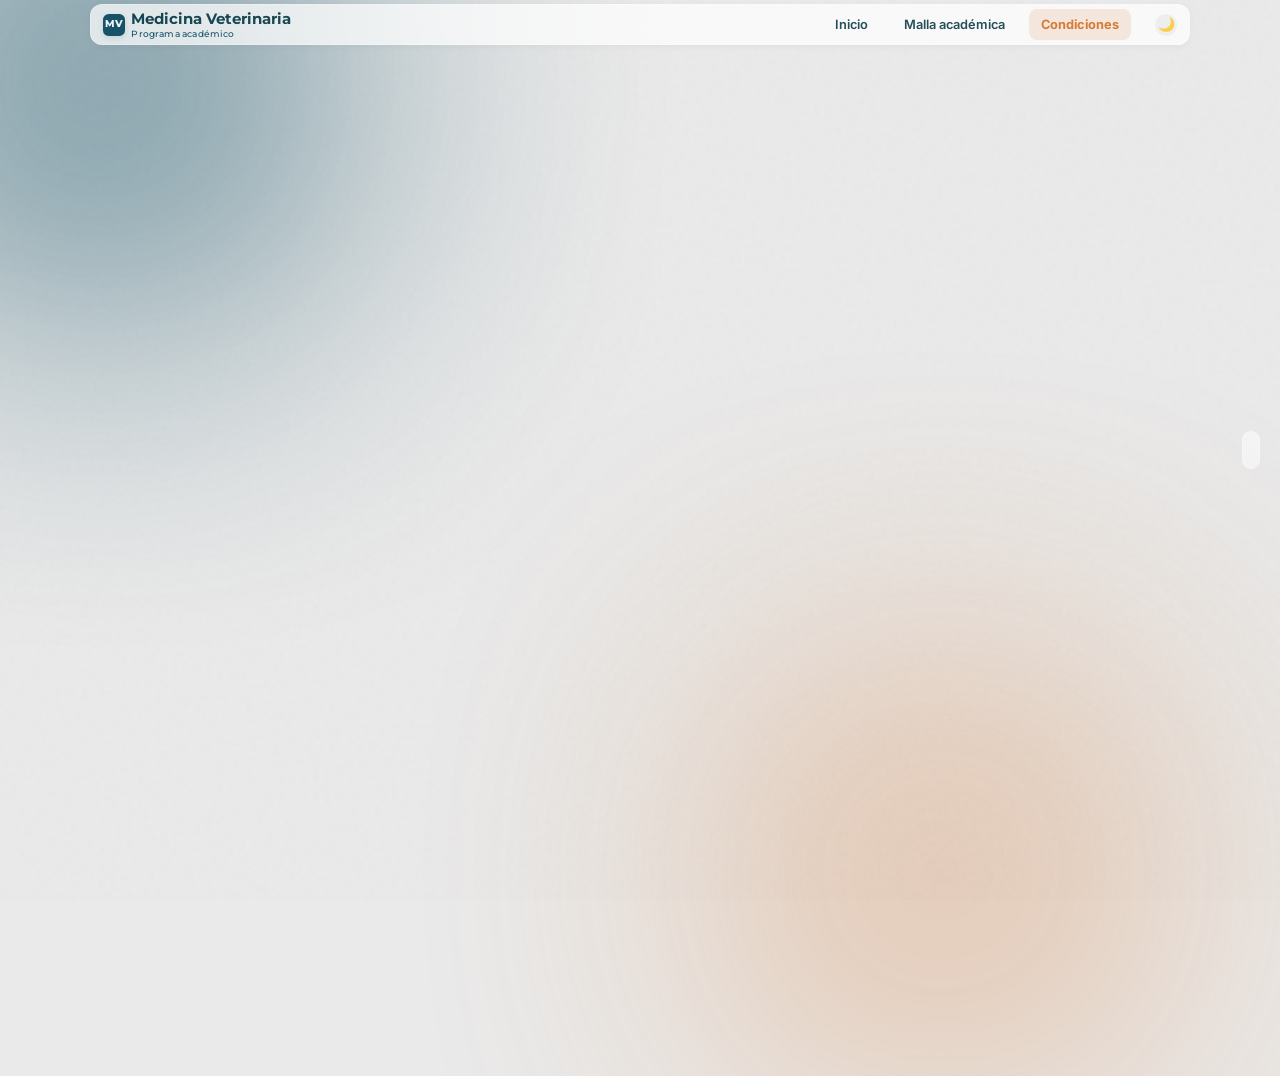
==== commit e4c52dd3: "Actualización lineas" ====
--- a/condicion-1.html
+++ b/condicion-1.html
@@ -7,7 +7,7 @@
 <meta name="description" content="Condición 1 del programa de Medicina Veterinaria - UNAD" />
 <link rel="preconnect" href="https://fonts.googleapis.com">
 <link rel="preconnect" href="https://fonts.gstatic.com" crossorigin>
-<link href="https://fonts.googleapis.com/css2?family=Montserrat:wght@400;500;600;700;800&family=Inter:wght@400;500;600;700&display=swap" rel="stylesheet">
+<link href="https://fonts.googleapis.com/css2?family=Montserrat:ital,wght@0,400;0,500;0,600;0,700;0,800;1,400&family=Inter:ital,wght@0,400;0,500;0,600;0,700;1,400;1,500&display=swap" rel="stylesheet">
 
 <script>
   (function () {
@@ -20,7 +20,6 @@
   })();
 </script>
 
-<!-- Tailwind CSS -->
 <script src="https://cdn.tailwindcss.com"></script>
 <script>
     tailwind.config = {
@@ -29,12 +28,8 @@
             extend: {
                 colors: {
                     unad: {
-                        teal: '#00445B',
-                        navy: '#01333F',
-                        green: '#035B3B',
-                        orange: '#D26714',
-                        base: '#EAEAEA',
-                        darkbg: '#0a1922'
+                        teal: '#00445B', navy: '#01333F', green: '#035B3B',
+                        orange: '#D26714', base: '#EAEAEA', darkbg: '#0a1922'
                     }
                 },
                 fontFamily: {
@@ -46,172 +41,170 @@
     }
 </script>
 
-<!-- GSAP & Observer -->
 <script src="https://cdnjs.cloudflare.com/ajax/libs/gsap/3.12.2/gsap.min.js"></script>
 <script src="https://cdnjs.cloudflare.com/ajax/libs/gsap/3.12.2/Observer.min.js"></script>
-
-<!-- Iconify for Animated Icons -->
 <script src="https://code.iconify.design/3/3.1.0/iconify.min.js"></script>
 
 <link rel="stylesheet" href="css/nav.css" />
-<link rel="stylesheet" href="css/condicion.css" />
-<script src="js/nav.js"></script>
+<script src="js/nav.js" defer></script>
 
 <style>
-    body {
-        background-color: #EAEAEA;
-        color: #01333F;
+    /* ══════════════════════════════════════════════
+       SISTEMA TIPOGRÁFICO GLOBAL
+       ══════════════════════════════════════════════ */
+    :root {
+        --font-display: 'Montserrat', system-ui, sans-serif;
+        --font-body:    'Inter', system-ui, sans-serif;
+
+        --fs-hero:    clamp(2rem,    1.4rem + 2.6vw, 3.25rem);
+        --fs-h1:      clamp(1.6rem,  1.2rem + 1.6vw, 2.4rem);
+        --fs-h2:      clamp(1.25rem, 1.05rem + 0.8vw, 1.6rem);
+        --fs-h3:      clamp(1.05rem, 0.95rem + 0.4vw, 1.25rem);
+        --fs-body:    clamp(0.9rem,  0.85rem + 0.2vw, 1rem);
+        --fs-small:   clamp(0.8rem,  0.76rem + 0.15vw, 0.875rem);
+        --fs-caption: clamp(0.7rem,  0.67rem + 0.1vw, 0.775rem);
+        --fs-micro:   clamp(0.62rem, 0.6rem + 0.08vw, 0.7rem);
+
+        --fs-stat:    clamp(2.75rem, 1.8rem + 4vw, 5rem);
+        --fs-stat-sm: clamp(2rem,    1.5rem + 2.4vw, 3.25rem);
+
+        --lh-tight: 1.15;  --lh-snug: 1.35;
+        --lh-normal: 1.55; --lh-relaxed: 1.7;
+
+        --fw-light: 300; --fw-regular: 400; --fw-medium: 500;
+        --fw-semibold: 600; --fw-bold: 700; --fw-black: 800;
+
+        --tr-tight: -0.02em; --tr-wide: 0.03em;
+        --tr-wider: 0.06em;  --tr-widest: 0.12em;
+
+        --brand-navy:   #01333F;
+        --brand-teal:   #00445B;
+        --brand-orange: #D26714;
+        --brand-green:  #035B3B;
+    }
+
+    .slide[data-accent="navy"]   { --accent: var(--brand-navy); }
+    .slide[data-accent="teal"]   { --accent: var(--brand-teal); }
+    .slide[data-accent="orange"] { --accent: var(--brand-orange); }
+    .slide[data-accent="green"]  { --accent: var(--brand-green); }
+
+    body { font-family: var(--font-body); font-weight: var(--fw-regular);
+        -webkit-font-smoothing: antialiased; text-rendering: optimizeLegibility; }
+
+    .t-hero    { font-size: var(--fs-hero);    line-height: var(--lh-tight); }
+    .t-h1      { font-size: var(--fs-h1);      line-height: var(--lh-tight); }
+    .t-h2      { font-size: var(--fs-h2);      line-height: var(--lh-snug); }
+    .t-h3      { font-size: var(--fs-h3);      line-height: var(--lh-snug); }
+    .t-body    { font-size: var(--fs-body);    line-height: var(--lh-normal); }
+    .t-small   { font-size: var(--fs-small);   line-height: var(--lh-normal); }
+    .t-caption { font-size: var(--fs-caption); line-height: var(--lh-snug); }
+    .t-micro   { font-size: var(--fs-micro);   line-height: var(--lh-snug); }
+    .t-body-compact { font-size: calc(var(--fs-body) * 0.92); line-height: 1.4; }
+
+    .f-display { font-family: var(--font-display); }
+    .f-body    { font-family: var(--font-body); }
+
+    .w-light { font-weight: var(--fw-light); } .w-regular { font-weight: var(--fw-regular); }
+    .w-medium { font-weight: var(--fw-medium); } .w-semibold { font-weight: var(--fw-semibold); }
+    .w-bold { font-weight: var(--fw-bold); } .w-black { font-weight: var(--fw-black); }
+
+    .s-italic { font-style: italic; } .s-upper { text-transform: uppercase; }
+    .s-balance { text-wrap: balance; } .s-pretty { text-wrap: pretty; }
+
+    .tr-tight  { letter-spacing: var(--tr-tight); }
+    .tr-wide   { letter-spacing: var(--tr-wide); }
+    .tr-wider  { letter-spacing: var(--tr-wider); }
+    .tr-widest { letter-spacing: var(--tr-widest); }
+
+    .role-hero { font: var(--fw-black) var(--fs-hero)/var(--lh-tight) var(--font-display); letter-spacing: var(--tr-tight); }
+    .role-title { font: var(--fw-bold) var(--fs-h1)/var(--lh-tight) var(--font-display); letter-spacing: var(--tr-tight); text-wrap: balance; }
+    .role-subtitle { font: var(--fw-semibold) var(--fs-h2)/var(--lh-snug) var(--font-display); }
+    .role-card-title { font: var(--fw-semibold) var(--fs-h3)/var(--lh-snug) var(--font-display); }
+    .role-body { font: var(--fw-regular) var(--fs-body)/var(--lh-normal) var(--font-body); }
+    .role-body strong { font-weight: var(--fw-semibold); }
+    .role-note { font: var(--fw-regular) var(--fs-small)/var(--lh-normal) var(--font-body); }
+    .role-label { font: var(--fw-bold) var(--fs-micro)/var(--lh-snug) var(--font-display);
+        text-transform: uppercase; letter-spacing: var(--tr-widest); }
+    .role-quote { font: italic var(--fw-medium) var(--fs-h3)/var(--lh-relaxed) var(--font-body); }
+
+    .role-stat,
+    .slide .role-stat {
+        font-family: var(--font-display) !important;
+        font-weight: var(--fw-black) !important;
+        font-size: var(--fs-stat) !important;
+        line-height: 0.95 !important;
+        letter-spacing: -0.035em;
+        font-variant-numeric: tabular-nums lining-nums;
+        color: inherit;
+        display: block;
         margin: 0;
-        padding: 0;
-        overflow: hidden;
-        transition: background-color 0.3s ease, color 0.3s ease;
-    }
-    
-    .dark body {
-        background-color: #0a1922;
-        color: #EAEAEA;
-    }
-
-    /* Textura de lienzo sutil */
-    body::before {
-        content: "";
-        position: fixed;
-        inset: 0;
-        z-index: 1;
-        pointer-events: none;
+        text-align: center;
+    }
+    .slide .role-stat--sm { font-size: var(--fs-stat-sm) !important; }
+
+    .slide .stat-unit { font-size: 0.45em; font-weight: var(--fw-bold); margin-left: 0.05em; vertical-align: 0.12em; }
+    .slide .stat-item { display: flex; flex-direction: column; align-items: center; justify-content: center; gap: 0.5rem; text-align: center; }
+    .slide .stat-item .role-body { font-size: var(--fs-small); line-height: 1.45; max-width: 26ch; text-wrap: balance; margin: 0; }
+
+    .slide h1, .slide h2 { font: var(--fw-bold) var(--fs-h1)/var(--lh-tight) var(--font-display); letter-spacing: var(--tr-tight); }
+    .slide h3 { font: var(--fw-semibold) var(--fs-h3)/var(--lh-snug) var(--font-display); }
+    .slide p, .slide li { font: var(--fw-regular) var(--fs-body)/var(--lh-normal) var(--font-body); }
+    .slide strong, .slide b { font-weight: var(--fw-semibold); }
+    .slide small { font-size: var(--fs-caption); }
+
+    /* BASE ORIGINAL */
+    body { background-color: #EAEAEA; color: #01333F; margin: 0; padding: 0; overflow: hidden; transition: background-color 0.3s ease, color 0.3s ease; }
+    .dark body { background-color: #0a1922; color: #EAEAEA; }
+    body::before { content: ""; position: fixed; inset: 0; z-index: 1; pointer-events: none;
         background-image: url('data:image/svg+xml;utf8,<svg viewBox="0 0 200 200" xmlns="http://www.w3.org/2000/svg"><filter id="noiseFilter"><feTurbulence type="fractalNoise" baseFrequency="0.8" numOctaves="3" stitchTiles="stitch"/></filter><rect width="100%" height="100%" filter="url(%23noiseFilter)"/></svg>');
-        opacity: 0.04;
-        mix-blend-mode: multiply;
-    }
-    .dark body::before {
-        opacity: 0.02;
-        mix-blend-mode: screen;
-    }
-
-    /* Orbes Ambientales Animados */
-    .orb {
-        position: fixed;
-        border-radius: 50%;
-        filter: blur(140px);
-        z-index: 0;
-        opacity: 0.6;
-        pointer-events: none;
-    }
-    .orb--navy {
-        background: #00445B;
-        animation: float1 20s ease-in-out infinite;
-    }
-    .orb--orange {
-        background: #D26714;
-        animation: float2 25s ease-in-out infinite reverse;
-        opacity: 0.4;
-    }
-
+        opacity: 0.04; mix-blend-mode: multiply; }
+    .dark body::before { opacity: 0.02; mix-blend-mode: screen; }
+
+    .orb { position: fixed; border-radius: 50%; filter: blur(140px); z-index: 0; opacity: 0.6; pointer-events: none; }
+    .orb--navy { background: #00445B; animation: float1 20s ease-in-out infinite; }
+    .orb--orange { background: #D26714; animation: float2 25s ease-in-out infinite reverse; opacity: 0.4; }
     @keyframes float1 { 0%, 100% { transform: translate(0, 0) scale(1); } 50% { transform: translate(5vw, 5vh) scale(1.1); } }
     @keyframes float2 { 0%, 100% { transform: translate(0, 0) scale(1); } 50% { transform: translate(-5vw, -5vh) scale(1.1); } }
 
-    /* Estructura UI base */
-    .sitenav {
-        position: fixed;
-        top: 1rem;
-        left: 50%;
-        transform: translateX(-50%);
-        width: 92%;
-        max-width: 1500px;
-        z-index: 50;
-        display: flex;
-        justify-content: space-between;
-        align-items: center;
-        padding: 0.75rem 1.5rem;
-        border-radius: 1rem;
-        backdrop-filter: blur(16px);
-        -webkit-backdrop-filter: blur(16px);
-        background: rgba(255, 255, 255, 0.85);
-        border: 1px solid rgba(255, 255, 255, 0.5);
-        box-shadow: 0 4px 20px rgba(1, 51, 63, 0.05);
-        transition: all 0.3s ease;
-    }
-    .dark .sitenav {
-        background: rgba(1, 51, 63, 0.7);
-        border: 1px solid rgba(255, 255, 255, 0.1);
-        box-shadow: 0 4px 20px rgba(0, 0, 0, 0.3);
-    }
-
-    .sitenav__brand {
-        display: flex;
-        align-items: center;
-        gap: 0.75rem;
-        font-family: 'Montserrat', sans-serif;
-        font-weight: 700;
-        color: #01333F;
-        text-decoration: none;
-    }
+    .sitenav { position: fixed; top: 1rem; left: 50%; transform: translateX(-50%); width: 92%; max-width: 1500px; z-index: 50;
+        display: flex; justify-content: space-between; align-items: center; padding: 0.75rem 1.5rem; border-radius: 1rem;
+        backdrop-filter: blur(16px); -webkit-backdrop-filter: blur(16px);
+        background: rgba(255, 255, 255, 0.85); border: 1px solid rgba(255, 255, 255, 0.5);
+        box-shadow: 0 4px 20px rgba(1, 51, 63, 0.05); transition: all 0.3s ease; }
+    .dark .sitenav { background: rgba(1, 51, 63, 0.7); border: 1px solid rgba(255, 255, 255, 0.1); box-shadow: 0 4px 20px rgba(0, 0, 0, 0.3); }
+    .sitenav__brand { display: flex; align-items: center; gap: 0.75rem; font-family: 'Montserrat', sans-serif; font-weight: 700; color: #01333F; text-decoration: none; }
     .dark .sitenav__brand { color: #ffffff; }
-    
-    .sitenav__brand small {
-        display: block;
-        font-size: 0.75rem;
-        font-weight: 500;
-        color: #00445B;
-    }
+    .sitenav__brand small { display: block; font-size: 0.75rem; font-weight: 500; color: #00445B; }
     .dark .sitenav__brand small { color: #D26714; }
-
     .sitenav__right { display: flex; align-items: center; gap: 1.5rem; }
     .sitenav__links { display: flex; gap: 1.5rem; list-style: none; margin: 0; padding: 0; font-size: 0.875rem; font-weight: 600; }
     .sitenav__links a { color: #01333F; text-decoration: none; transition: color 0.2s; }
     .dark .sitenav__links a { color: #EAEAEA; }
     .sitenav__links a:hover { color: #D26714; }
     .sitenav__links a[aria-current="page"] { color: #D26714; border-bottom: 2px solid #D26714; padding-bottom: 2px; }
-
-    .theme-toggle {
-        background: none; border: none; cursor: pointer; font-size: 1.25rem;
-        display: flex; align-items: center; justify-content: center;
-        width: 36px; height: 36px; border-radius: 50%;
-        background-color: rgba(0,0,0,0.05); transition: background-color 0.2s;
-    }
+    .theme-toggle { background: none; border: none; cursor: pointer; font-size: 1.25rem; display: flex; align-items: center; justify-content: center; width: 36px; height: 36px; border-radius: 50%; background-color: rgba(0,0,0,0.05); transition: background-color 0.2s; }
     .dark .theme-toggle { background-color: rgba(255,255,255,0.1); }
 
-    /* Slider Container & Glass Panels */
     .slider-container { position: relative; width: 100vw; height: 100vh; z-index: 10; }
-    .slide {
-        position: absolute; top: 0; left: 0; width: 100vw; height: 100vh;
-        visibility: hidden; display: flex; flex-direction: column;
-        justify-content: center; align-items: center; padding: 5rem 2rem 2rem 2rem;
-    }
+    .slide { position: absolute; top: 0; left: 0; width: 100vw; height: 100vh; visibility: hidden; display: flex; flex-direction: column; justify-content: center; align-items: center; padding: 5rem 2rem 2rem 2rem; }
 
     .glass-panel {
-        width: 100%;
-        max-width: 95vw;
-        height: 86vh;
-        backdrop-filter: blur(16px);
-        -webkit-backdrop-filter: blur(16px);
-        /* Fondo: imagen con velo MUY suave para que se vea */
-        background-image:
-            linear-gradient(rgba(255, 255, 255, 0.35), rgba(255, 255, 255, 0.35)),
-            url('assets/Fondo_1.png');
-        background-size: cover, cover;
-        background-position: center center, center center;
-        background-repeat: no-repeat, no-repeat;
+        width: 100%; max-width: 95vw; height: 86vh;
+        backdrop-filter: blur(16px); -webkit-backdrop-filter: blur(16px);
+        background-image: linear-gradient(rgba(255, 255, 255, 0.35), rgba(255, 255, 255, 0.35)), url('assets/Fondo_1.png');
+        background-size: cover, cover; background-position: center center, center center; background-repeat: no-repeat, no-repeat;
         border: 1px solid rgba(255, 255, 255, 0.6);
         box-shadow: 0 10px 40px rgba(1, 51, 63, 0.08);
-        border-radius: 1.5rem;
-        padding: 2rem;
-        display: flex;
-        flex-direction: column;
+        border-radius: 1.5rem; padding: 2rem;
+        display: flex; flex-direction: column;
         transition: all 0.3s ease;
     }
     .dark .glass-panel {
-        background-image:
-            linear-gradient(rgba(1, 51, 63, 0.55), rgba(1, 51, 63, 0.55)),
-            url('assets/Fondo_1.png');
-        background-size: cover, cover;
-        background-position: center center, center center;
-        background-repeat: no-repeat, no-repeat;
+        background-image: linear-gradient(rgba(1, 51, 63, 0.55), rgba(1, 51, 63, 0.55)), url('assets/Fondo_1.png');
         border: 1px solid rgba(255, 255, 255, 0.12);
         box-shadow: 0 10px 40px rgba(0, 0, 0, 0.5);
     }
 
-    /* Scrollbars internos */
     .custom-scroll { overflow-y: auto; overflow-x: hidden; padding-right: 10px; }
     .custom-scroll::-webkit-scrollbar { width: 6px; height: 6px; }
     .custom-scroll::-webkit-scrollbar-track { background: rgba(0,68,91,0.05); border-radius: 10px; }
@@ -219,398 +212,244 @@
     .dark .custom-scroll::-webkit-scrollbar-track { background: rgba(255,255,255,0.05); }
     .dark .custom-scroll::-webkit-scrollbar-thumb { background: rgba(255,255,255,0.2); }
 
-    /* Side Nav (Dots) con Tooltips */
-    .sidenav-dots {
-        position: fixed; right: 20px; top: 50%; transform: translateY(-50%);
-        z-index: 50; display: flex; flex-direction: column; align-items: center; gap: 4px;
-        background: rgba(255,255,255,0.5); backdrop-filter: blur(8px);
-        padding: 10px 6px; border-radius: 30px; border: 1px solid rgba(255,255,255,0.3);
-    }
+    .sidenav-dots { position: fixed; right: 20px; top: 50%; transform: translateY(-50%); z-index: 50;
+        display: flex; flex-direction: column; align-items: center; gap: 4px;
+        background: rgba(255,255,255,0.5); backdrop-filter: blur(8px); padding: 10px 6px; border-radius: 30px; border: 1px solid rgba(255,255,255,0.3); }
     .dark .sidenav-dots { background: rgba(0,0,0,0.3); border: 1px solid rgba(255,255,255,0.1); }
-    .nav-btn {
-        background: none; border: none; cursor: pointer; color: inherit;
-        padding: 2px; display: flex; align-items: center; justify-content: center;
-    }
-    
+    .nav-btn { background: none; border: none; cursor: pointer; color: inherit; padding: 2px; display: flex; align-items: center; justify-content: center; }
     .dot { width: 6px; height: 6px; border-radius: 50%; background: #00445B; opacity: 0.3; transition: all 0.3s; }
     .dark .dot { background: #EAEAEA; }
     .dot.active { opacity: 1; height: 18px; border-radius: 4px; background: #D26714; }
-
-    /* Wrapper de cada dot con tooltip */
-    .dot-wrapper {
-        position: relative;
-        min-height: 18px;
-        padding: 3px 4px;
-        cursor: pointer;
-        display: flex; align-items: center; justify-content: center;
-        transition: transform 0.2s ease;
-    }
+    .dot-wrapper { position: relative; min-height: 18px; padding: 3px 4px; cursor: pointer; display: flex; align-items: center; justify-content: center; transition: transform 0.2s ease; }
     .dot-wrapper:hover .dot { transform: scale(1.6); opacity: 0.85; }
     .dot-wrapper:hover .dot.active { transform: none; }
-
-    /* Tooltip (aparece a la izquierda del dot) */
-    .dot-wrapper::after {
-        content: attr(data-title);
-        position: absolute;
-        right: calc(100% + 14px);
-        top: 50%;
+    .dot-wrapper::after { content: attr(data-title); position: absolute; right: calc(100% + 14px); top: 50%;
         transform: translateY(-50%) translateX(6px) scale(0.96);
-        background: #01333F;
-        color: #ffffff;
-        padding: 6px 12px;
-        border-radius: 8px;
-        font-size: 11px;
-        font-weight: 600;
-        font-family: 'Inter', sans-serif;
-        letter-spacing: 0.02em;
-        white-space: nowrap;
-        opacity: 0;
-        pointer-events: none;
-        transition: opacity 0.22s ease, transform 0.22s ease;
-        box-shadow: 0 6px 18px rgba(1,51,63,0.30);
-        z-index: 100;
-    }
-    .dot-wrapper::before {
-        content: '';
-        position: absolute;
-        right: calc(100% + 8px);
-        top: 50%;
-        transform: translateY(-50%) translateX(6px);
-        width: 0; height: 0;
-        border-top: 5px solid transparent;
-        border-bottom: 5px solid transparent;
-        border-left: 6px solid #01333F;
-        opacity: 0;
-        pointer-events: none;
-        transition: opacity 0.22s ease, transform 0.22s ease;
-        z-index: 100;
-    }
+        background: #01333F; color: #ffffff; padding: 6px 12px; border-radius: 8px;
+        font-size: 11px; font-weight: 600; font-family: 'Inter', sans-serif; letter-spacing: 0.02em; white-space: nowrap;
+        opacity: 0; pointer-events: none; transition: opacity 0.22s ease, transform 0.22s ease;
+        box-shadow: 0 6px 18px rgba(1,51,63,0.30); z-index: 100; }
+    .dot-wrapper::before { content: ''; position: absolute; right: calc(100% + 8px); top: 50%; transform: translateY(-50%) translateX(6px);
+        width: 0; height: 0; border-top: 5px solid transparent; border-bottom: 5px solid transparent; border-left: 6px solid #01333F;
+        opacity: 0; pointer-events: none; transition: opacity 0.22s ease, transform 0.22s ease; z-index: 100; }
     .dot-wrapper:hover::after { opacity: 1; transform: translateY(-50%) translateX(0) scale(1); }
     .dot-wrapper:hover::before { opacity: 1; transform: translateY(-50%) translateX(0); }
     .dark .dot-wrapper::after { background: #D26714; }
     .dark .dot-wrapper::before { border-left-color: #D26714; }
 
-    /* Tablas Estilizadas */
     .styled-table { width: 100%; border-collapse: collapse; text-align: left; font-size: 0.85rem; }
     .styled-table th { background-color: #00445B; color: white; padding: 12px; font-weight: 600; text-transform: uppercase; font-size: 0.75rem; position: sticky; top: 0; z-index: 10; }
-    .styled-table td { padding: 12px; border-bottom: 1px solid rgba(0,0,0,0.1); vertical-align: top; }
+    .styled-table td { padding: 10px 12px; border-bottom: 1px solid rgba(0,0,0,0.1); vertical-align: top; }
     .dark .styled-table td { border-bottom: 1px solid rgba(255,255,255,0.1); }
     .styled-table tr:hover td { background-color: rgba(0,68,91,0.03); }
     .dark .styled-table tr:hover td { background-color: rgba(255,255,255,0.03); }
-
-    /* Tarjetas Interactivas con Efectos */
+    .styled-table tr:last-child td { border-bottom: none; }
+
     .hover-card { transition: transform 0.3s cubic-bezier(0.4, 0, 0.2, 1), box-shadow 0.3s, border-color 0.3s; }
     .hover-card:hover { transform: translateY(-4px); box-shadow: 0 12px 30px -8px rgba(0, 68, 91, 0.15); border-color: #D26714; }
 
-    /* Modal / Lightbox (Ampliación de Imágenes) */
-    #image-modal {
-        position: fixed; inset: 0; z-index: 9999;
-        background: rgba(0, 0, 0, 0.85); backdrop-filter: blur(8px);
-        display: flex; justify-content: center; align-items: center;
-        opacity: 0; pointer-events: none; transition: opacity 0.3s ease;
-    }
+    #image-modal { position: fixed; inset: 0; z-index: 9999; background: rgba(0, 0, 0, 0.85); backdrop-filter: blur(8px);
+        display: flex; justify-content: center; align-items: center; opacity: 0; pointer-events: none; transition: opacity 0.3s ease; }
     #image-modal.active { opacity: 1; pointer-events: auto; }
-    #image-modal img {
-        max-width: 95vw; max-height: 95vh; border-radius: 0.5rem;
-        box-shadow: 0 25px 50px -12px rgba(0, 0, 0, 0.7);
-        transform: scale(0.95); transition: transform 0.3s ease;
-        object-fit: contain;
-    }
+    #image-modal img { max-width: 95vw; max-height: 95vh; border-radius: 0.5rem;
+        box-shadow: 0 25px 50px -12px rgba(0, 0, 0, 0.7); transform: scale(0.95); transition: transform 0.3s ease; object-fit: contain; }
     #image-modal.active img { transform: scale(1); }
-    .modal-close {
-        position: absolute; top: 1.5rem; right: 2rem;
-        color: white; font-size: 3rem; line-height: 1;
-        background: transparent; border: none; cursor: pointer;
-        opacity: 0.8; transition: opacity 0.2s;
-    }
+    .modal-close { position: absolute; top: 1.5rem; right: 2rem; color: white; font-size: 3rem; line-height: 1;
+        background: transparent; border: none; cursor: pointer; opacity: 0.8; transition: opacity 0.2s; }
     .modal-close:hover { opacity: 1; text-shadow: 0 0 10px rgba(255,255,255,0.5); }
 
-    /* ============================================================
-   TARJETAS DE PERFIL — integradas al design system (bento)
-   ============================================================ */
-
-/* Contenedor general de la tarjeta */
-.profile-card {
-    display: flex;
-    flex-direction: column;
-    overflow: hidden;
-    height: 100%;
-}
-
-/* Cuadro de la foto: cuadrado perfecto, imagen siempre llena */
-.profile-card__photo {
-    position: relative !important;
-    aspect-ratio: 1 / 1;
-    width: 100%;
-    overflow: hidden;
-    border-radius: 0.75rem;
-    background: #E5E7EB;
-    display: block;
-}
-.dark .profile-card__photo { background: rgba(0,0,0,0.35); }
-
-/* Placeholder de silueta cuando la imagen no carga */
-.profile-card__photo::before {
-    content: '';
-    position: absolute;
-    inset: 0;
-    background-image: url("data:image/svg+xml;utf8,<svg xmlns='http://www.w3.org/2000/svg' viewBox='0 0 24 24' fill='none' stroke='%239AA5AE' stroke-width='1.2' stroke-linecap='round' stroke-linejoin='round'><path d='M20 21v-2a4 4 0 0 0-4-4H8a4 4 0 0 0-4 4v2'/><circle cx='12' cy='7' r='4'/></svg>");
-    background-repeat: no-repeat;
-    background-position: center;
-    background-size: 42% 42%;
-    opacity: 0.45;
-    z-index: 0;
-    pointer-events: none;
-}
-
-/* El <a> ocupa TODO el contenedor absolutamente */
-.profile-card__photo > a {
-    position: absolute !important;
-    inset: 0 !important;
-    display: block !important;
-    width: 100% !important;
-    height: 100% !important;
-    z-index: 10;
-}
-
-/* La imagen dentro del <a> se estira para llenar todo el cuadro */
-.profile-card__photo > a > img,
-.profile-card__photo img {
-    position: absolute !important;
-    inset: 0 !important;
-    width: 100% !important;
-    height: 100% !important;
-    max-width: 100% !important;
-    max-height: 100% !important;
-    object-fit: cover !important;
-    object-position: center !important;
-    display: block !important;
-    z-index: 2;
-}
-
-/* Badge "Líder del Programa" */
-.profile-card__badge {
-    position: absolute;
-    top: 8px;
-    left: 8px;
-    z-index: 5;
-    display: inline-flex;
-    align-items: center;
-    gap: 4px;
-    background: linear-gradient(135deg, #FBBF24 0%, #D26714 100%);
-    color: #ffffff;
-    font-family: 'Inter', sans-serif;
-    font-size: 0.5rem;
-    font-weight: 800;
-    letter-spacing: 0.1em;
-    text-transform: uppercase;
-    padding: 4px 9px;
-    border-radius: 999px;
-    box-shadow: 0 3px 10px rgba(210,103,20,0.45);
-    white-space: nowrap;
-}
-
-/* ============================================================
-   VARIANTE LÍDER — Viviana destaca con sombra naranja y anillo
-   ============================================================ */
-.profile-card--leader {
-    position: relative;
-    background: linear-gradient(180deg, #FFFBF5 0%, #FFFFFF 100%) !important;
-    box-shadow:
-        0 14px 32px -10px rgba(210,103,20,0.35),
-        0 4px 12px -4px rgba(210,103,20,0.20) !important;
-    border-top-color: #D26714 !important;
-    z-index: 5;
-    transition: transform 0.35s cubic-bezier(0.4,0,0.2,1), box-shadow 0.35s ease;
-}
-.dark .profile-card--leader {
-    background: linear-gradient(180deg, rgba(210,103,20,0.16) 0%, rgba(0,0,0,0.5) 100%) !important;
-    box-shadow:
-        0 14px 32px -10px rgba(210,103,20,0.45),
-        0 4px 12px -4px rgba(0,0,0,0.4) !important;
-}
-
-/* Hover más intenso para la líder */
-.profile-card--leader:hover {
-    transform: translateY(-4px);
-    box-shadow:
-        0 22px 44px -12px rgba(210,103,20,0.5),
-        0 6px 16px -4px rgba(210,103,20,0.30) !important;
-}
-
-/* Anillo interior sutil naranja alrededor de la tarjeta */
-.profile-card--leader::after {
-    content: '';
-    position: absolute;
-    inset: 0;
-    border-radius: inherit;
-    border: 1.5px solid rgba(210,103,20,0.35);
-    pointer-events: none;
-    z-index: 6;
-}
-
-/* La foto de la líder tiene un anillo interior naranja que la resalta */
-.profile-card--leader .profile-card__photo {
-    box-shadow: 0 0 0 2px rgba(210,103,20,0.55);
-}
-
-    /* 1. Arregla el colapso de Flexbox para que el scroll interno funcione */
-.flex-1, .lg\:col-span-3, .lg\:col-span-2 {
-    min-height: 0 !important;
-}
-
-/* 2. Limita la altura de TODAS las imágenes dentro de las slides */
-.glass-panel img, .slide-block img {
-    max-height: 45vh; /* En pantallas pequeñas no pasará del 45% de la pantalla */
-    width: auto;
-    object-fit: contain !important; /* Evita que las imágenes se deformen o recorten */
-    margin-left: auto;
-    margin-right: auto;
-}
-
-/* 3. Ajuste para pantallas de escritorio o muy altas */
-@media (min-height: 800px) {
-    .glass-panel img {
-        max-height: 55vh;
-    }
-}
-
-/* 4. Asegurar que las tablas y su contenedor tengan scroll */
-.custom-scroll {
-    overflow-y: auto !important;
-    -webkit-overflow-scrolling: touch;
-}
-
-/* ============================================================
-   SOLUCIÓN GLOBAL ADAPTATIVA (VERSIÓN EQUILIBRADA)
-   Reemplaza el bloque anterior por este en cada archivo.
-   ============================================================ */
-
-/* 1. ARREGLO DEL SCROLL INTERNO (La clave para que no se corte el texto) */
-.glass-panel .flex-1 {
-    min-height: 0 !important; 
-    overflow-y: auto !important;
-    padding-bottom: 1rem;
-}
-
-/* 2. ADAPTACIÓN PARA PANTALLAS DE 15 PULGADAS (Altura menor a 900px) */
-@media (max-height: 900px) {
-    /* Dar un poco más de altura útil al panel y reducir padding */
-    .glass-panel {
-        height: 92vh !important;
-        padding: 1.25rem !important;
-    }
-    .slide {
-        padding-top: 3.5rem !important; /* Un poco menos de espacio arriba */
-        padding-bottom: 1rem !important;
-    }
-    
-    /* --- TIPOGRAFÍA EQUILIBRADA (Más grande que antes) --- */
-    h1, .text-6xl { font-size: 2.5rem !important; line-height: 1.2 !important; }
-    h2, .text-3xl { font-size: 1.8rem !important; }
-    h3, .text-2xl { font-size: 1.4rem !important; }
-    p, li, .text-base { font-size: 0.95rem !important; line-height: 1.4 !important; } /* Letra legible */
-    .text-sm { font-size: 0.85rem !important; }
-    .text-xs { font-size: 0.75rem !important; }
-    
-    /* --- ESPACIOS (Mantenemos los gaps y paddings pequeños para ganar espacio) --- */
-    .gap-8 { gap: 1rem !important; }
-    .gap-6 { gap: 0.75rem !important; }
-    .gap-4 { gap: 0.5rem !important; }
-    .p-8 { padding: 1rem !important; }
-    .p-6 { padding: 0.75rem !important; }
-    .p-5 { padding: 0.5rem !important; }
-    .p-4 { padding: 0.5rem !important; }
-    
-    /* Hacer que los iconos sean un poco más pequeños */
-    .iconify { transform: scale(0.9); }
-}
-
-/* 3. ADAPTACIÓN EXTREMA (Portátiles muy pequeños o tablets) */
-@media (max-height: 700px) {
-    .glass-panel { height: 95vh !important; padding: 1rem !important; }
-    h1, .text-6xl { font-size: 2.0rem !important; }
-    h2, .text-3xl { font-size: 1.5rem !important; }
-    h3, .text-2xl { font-size: 1.2rem !important; }
-    p, li, .text-base { font-size: 0.85rem !important; } /* Letra un poco más pequeña pero legible */
-    .gap-6, .gap-8 { gap: 0.5rem !important; }
-}
-
-/* 4. IMÁGENES: Siempre contenidas, sin deformar y sin empujar el texto */
-.glass-panel img, .slide-block img {
-    max-height: 45vh; 
-    width: auto;
-    object-fit: contain !important;
-    margin-left: auto;
-    margin-right: auto;
-}
-@media (min-height: 900px) {
-    .glass-panel img { max-height: 55vh; } 
-}
-
-/* 5. TABLAS: Que no rompan el layout y tengan scroll propio */
-.styled-table, .styled-table-dense {
-    width: 100%;
-    font-size: 0.8rem !important; /* Un poco más grandes que antes */
-}
-.styled-table th, .styled-table td {
-    padding: 8px 10px !important; /* Más espacio interno */
-}
-
-/* 6. ARREGLO ESPECÍFICO PARA LA CONDICIÓN 6 */
-.slide-block {
-    overflow-y: auto !important;
-    overflow-x: hidden !important;
-    justify-content: flex-start !important; 
-    padding: 2rem !important;
-}
-
-/* 7. Evitar que los contenedores con grid se desborden */
-.grid {
-    min-height: 0;
-}
-
-/* ============================================================
-   SOLUCIÓN 1.5: BARRA SUPERIOR "ULTRA SLIM"
-   ============================================================ */
-.sitenav {
-    padding: 0.25rem 0.75rem !important; /* Aún más delgada */
-    top: 0.25rem !important; /* Se pega más al borde superior */
-    max-width: 1100px !important; /* Un poco menos de ancho para que no se estire tanto */
-    width: 95% !important;
-    opacity: 0.85;
-    border-radius: 0.75rem !important; /* Bordes un poco más cerrados */
-    box-shadow: 0 2px 10px rgba(1, 51, 63, 0.05) !important; /* Sombra más sutil */
-    transition: opacity 0.3s ease, top 0.3s ease, background 0.3s ease !important;
-}
-
-/* Al pasar el mouse, se vuelve totalmente visible y baja un poquito */
-.sitenav:hover {
-    opacity: 1;
-    top: 0.5rem !important;
-}
-
-/* Reducir aún más los tamaños de letra, iconos y espacios */
-.sitenav__links { gap: 0.75rem !important; font-size: 0.65rem !important; line-height: 1.2 !important; }
-.sitenav__brand { font-size: 0.75rem !important; gap: 0.4rem !important; line-height: 1.2 !important; }
-.sitenav__brand small { font-size: 0.55rem !important; }
-.sitenav__logo { 
-    width: 22px !important; 
-    height: 22px !important; 
-    font-size: 0.65rem !important; 
-    display: flex; align-items: center; justify-content: center;
-    border-radius: 0.35rem !important;
-}
-.theme-toggle { width: 22px !important; height: 22px !important; font-size: 0.85rem !important; }
-
+    .glass-panel .flex-1 {
+        min-height: 0 !important;
+        overflow-y: auto !important;
+        padding-bottom: 1rem;
+        display: flex;
+        flex-direction: column;
+        justify-content: safe center;
+    }
+
+    .mini-card { display: flex; gap: 0.75rem; align-items: flex-start; padding: 1rem 1.15rem; border-radius: 1rem;
+        background: rgba(255,255,255,0.85); border: 1px solid rgba(0,0,0,0.06); box-shadow: 0 1px 3px rgba(1,51,63,0.05); }
+    .dark .mini-card { background: rgba(0,0,0,0.45); border-color: rgba(255,255,255,0.08); }
+
+    .img-frame {
+        position: relative; border-radius: 1.25rem; overflow: hidden;
+        background: rgba(255,255,255,0.7); padding: 0.6rem; border: 2px solid rgba(0,68,91,0.2);
+        box-shadow: 0 12px 32px -10px rgba(1,51,63,0.25);
+        width: 100%; height: 100%; max-height: 55vh; min-height: 240px;
+        box-sizing: border-box; display: flex; align-items: center; justify-content: center;
+    }
+    .dark .img-frame { background: rgba(0,0,0,0.4); border-color: rgba(255,255,255,0.12); }
+    .img-frame img { width: 100% !important; height: 100% !important; object-fit: contain !important; display: block !important; border-radius: 0.65rem; }
+
+    .table-wrap { width: 100%; background: rgba(255,255,255,0.85); border-radius: 0.75rem;
+        border: 1px solid rgba(0,0,0,0.08); box-shadow: 0 1px 3px rgba(1,51,63,0.05); overflow: hidden; }
+    .dark .table-wrap { background: rgba(0,0,0,0.45); border-color: rgba(255,255,255,0.08); }
+
+    @media (max-height: 900px) {
+        .glass-panel { height: 92vh !important; padding: 1.25rem !important; }
+        .slide { padding-top: 3.5rem !important; padding-bottom: 1rem !important; }
+        .styled-table th, .styled-table td { padding: 8px 10px !important; font-size: 0.8rem !important; }
+    }
+    @media (max-height: 700px) { .glass-panel { height: 95vh !important; padding: 1rem !important; } }
+
+    .grid { min-height: 0; }
+
+    .sitenav { padding: 0.25rem 0.75rem !important; top: 0.25rem !important; max-width: 1100px !important; width: 95% !important;
+        opacity: 0.85; border-radius: 0.75rem !important; box-shadow: 0 2px 10px rgba(1, 51, 63, 0.05) !important;
+        transition: opacity 0.3s ease, top 0.3s ease, background 0.3s ease !important; }
+    .sitenav:hover { opacity: 1; top: 0.5rem !important; }
+    .sitenav__links { gap: 0.75rem !important; font-size: 0.65rem !important; line-height: 1.2 !important; }
+    .sitenav__brand { font-size: 0.75rem !important; gap: 0.4rem !important; line-height: 1.2 !important; }
+    .sitenav__brand small { font-size: 0.55rem !important; }
+    .sitenav__logo { width: 22px !important; height: 22px !important; font-size: 0.65rem !important; display: flex; align-items: center; justify-content: center; border-radius: 0.35rem !important; }
+    .theme-toggle { width: 22px !important; height: 22px !important; font-size: 0.85rem !important; }
+
+    .table-x-scroll { overflow-x: auto; }
+    .table-x-scroll::-webkit-scrollbar { height: 6px; }
+    .table-x-scroll::-webkit-scrollbar-thumb { background: rgba(0,68,91,0.25); border-radius: 10px; }
+
+    .data-table tbody tr { transition: background-color 0.2s ease, transform 0.15s ease, box-shadow 0.2s ease; cursor: default; }
+    .data-table tbody tr:hover { background-color: rgba(13, 148, 136, 0.10); transform: scale(1.008);
+        box-shadow: 0 2px 10px rgba(0,0,0,0.08); position: relative; z-index: 1; }
+    .data-table tbody tr:hover td:first-child { border-left: 3px solid var(--unad-orange, #f97316); }
+    .data-table tbody tr:hover td:last-child  { border-right: 3px solid var(--unad-teal, #0d9488); }
+    .data-table tbody tr td { transition: padding-left 0.2s ease; }
+    .data-table tbody tr:hover td:first-child { padding-left: 1.1rem; }
+
+    .underline-hover-group strong, .underline-hover-group b {
+        background-image: linear-gradient(currentColor, currentColor);
+        background-position: 0% 100%; background-repeat: no-repeat;
+        background-size: 0% 2px; transition: background-size 0.35s ease; padding-bottom: 1px;
+    }
+    .underline-hover-group:hover strong, .underline-hover-group:hover b { background-size: 100% 2px; }
+    .underline-hover-group:hover strong:nth-of-type(1) { transition-delay: 0s; }
+    .underline-hover-group:hover strong:nth-of-type(2) { transition-delay: 0.08s; }
+    .underline-hover-group:hover strong:nth-of-type(3) { transition-delay: 0.16s; }
+
+    .icon-pop .iconify { transition: transform 0.25s cubic-bezier(.34,1.56,.64,1); display: inline-block; }
+    .icon-pop:hover .iconify { transform: rotate(8deg) scale(1.15); }
+
+    .badge-circle { transition: transform 0.25s cubic-bezier(.34,1.56,.64,1), box-shadow 0.25s ease, background-color 0.25s ease; }
+    .badge-circle:hover { transform: translateY(-4px) scale(1.06); box-shadow: 0 8px 16px rgba(13,148,136,0.25); }
+
+    .snies-table tbody tr { transition: opacity 0.2s ease, background-color 0.2s ease, transform 0.2s ease; }
+    .snies-table tbody:hover tr:not(:hover) { opacity: 0.35; }
+    .snies-table tbody tr:hover { background-color: rgba(210, 103, 20, 0.08) !important; transform: scale(1.005); box-shadow: inset 0 0 0 1px rgba(210, 103, 20, 0.25); }
+    .dark .snies-table tbody tr:hover { background-color: rgba(210, 103, 20, 0.15) !important; }
+    .snies-arrow { display: inline-flex; align-items: center; justify-content: center; width: 18px; height: 18px; border-radius: 999px;
+        font-size: 11px; font-weight: 900; margin-right: 6px; vertical-align: middle; flex-shrink: 0; }
+    .snies-arrow--up { background: #035B3B; color: #ffffff; box-shadow: 0 0 0 3px rgba(3, 91, 59, 0.15); }
+    .snies-arrow--down { background: #D26714; color: #ffffff; box-shadow: 0 0 0 3px rgba(210, 103, 20, 0.15); }
+
+    .mini-card--highlight {
+        position: relative;
+        background: linear-gradient(135deg, #035B3B 0%, #0d9488 55%, #1e3a5f 100%) !important;
+        border-left: 4px solid #D26714 !important;
+        box-shadow: 0 10px 28px -8px rgba(3, 91, 59, 0.45), 0 4px 12px -4px rgba(13, 148, 136, 0.30) !important;
+        transform: scale(1.03); z-index: 2;
+        animation: oneHealthPulse 3.2s ease-in-out infinite;
+    }
+    .dark .mini-card--highlight {
+        background: linear-gradient(135deg, #035B3B 0%, #0d9488 55%, #01333F 100%) !important;
+        box-shadow: 0 12px 32px -8px rgba(13, 148, 136, 0.55), 0 4px 12px -4px rgba(0, 0, 0, 0.5) !important;
+    }
+    @keyframes oneHealthPulse {
+        0%, 100% { box-shadow: 0 10px 28px -8px rgba(3, 91, 59, 0.45), 0 4px 12px -4px rgba(13, 148, 136, 0.30), 0 0 0 0 rgba(210, 103, 20, 0.55); }
+        50%      { box-shadow: 0 10px 28px -8px rgba(3, 91, 59, 0.45), 0 4px 12px -4px rgba(13, 148, 136, 0.30), 0 0 0 10px rgba(210, 103, 20, 0); }
+    }
+    .mini-card--highlight h3, .mini-card--highlight p { color: #ffffff !important; }
+    .mini-card--highlight::before {
+        content: '★'; position: absolute; top: -10px; right: 12px;
+        background: #D26714; color: #ffffff; font-family: 'Inter', sans-serif; font-size: 9px; font-weight: 800;
+        letter-spacing: 0.12em; text-transform: uppercase; padding: 3px 10px; border-radius: 999px;
+        box-shadow: 0 3px 10px rgba(210, 103, 20, 0.5);
+    }
+    .mini-card--highlight .iconify { color: #FBBF24 !important; filter: drop-shadow(0 2px 6px rgba(251, 191, 36, 0.55)); transform: scale(1.12); }
+
+    /* Tarjetas de perfil */
+    .profile-card { display: flex; flex-direction: column; overflow: hidden; height: 100%; }
+    .profile-card__photo { position: relative !important; aspect-ratio: 1 / 1; width: 100%; overflow: hidden; border-radius: 0.75rem; background: #E5E7EB; display: block; }
+    .dark .profile-card__photo { background: rgba(0,0,0,0.35); }
+    .profile-card__photo::before { content: ''; position: absolute; inset: 0;
+        background-image: url("data:image/svg+xml;utf8,<svg xmlns='http://www.w3.org/2000/svg' viewBox='0 0 24 24' fill='none' stroke='%239AA5AE' stroke-width='1.2' stroke-linecap='round' stroke-linejoin='round'><path d='M20 21v-2a4 4 0 0 0-4-4H8a4 4 0 0 0-4 4v2'/><circle cx='12' cy='7' r='4'/></svg>");
+        background-repeat: no-repeat; background-position: center; background-size: 42% 42%; opacity: 0.45; z-index: 0; pointer-events: none; }
+    .profile-card__photo > a { position: absolute !important; inset: 0 !important; display: block !important; width: 100% !important; height: 100% !important; z-index: 10; }
+    .profile-card__photo > a > img, .profile-card__photo img { position: absolute !important; inset: 0 !important; width: 100% !important; height: 100% !important; max-width: 100% !important; max-height: 100% !important; object-fit: cover !important; object-position: center !important; display: block !important; z-index: 2; }
+    .profile-card__badge { position: absolute; top: 8px; left: 8px; z-index: 5; display: inline-flex; align-items: center; gap: 4px;
+        background: linear-gradient(135deg, #FBBF24 0%, #D26714 100%); color: #ffffff;
+        font-family: 'Inter', sans-serif; font-size: 0.5rem; font-weight: 800;
+        letter-spacing: 0.1em; text-transform: uppercase; padding: 4px 9px;
+        border-radius: 999px; box-shadow: 0 3px 10px rgba(210,103,20,0.45); white-space: nowrap; }
+    .profile-card--leader { position: relative;
+        background: linear-gradient(180deg, #FFFBF5 0%, #FFFFFF 100%) !important;
+        box-shadow: 0 14px 32px -10px rgba(210,103,20,0.35), 0 4px 12px -4px rgba(210,103,20,0.20) !important;
+        border-top-color: #D26714 !important; z-index: 5;
+        transition: transform 0.35s cubic-bezier(0.4,0,0.2,1), box-shadow 0.35s ease; }
+    .dark .profile-card--leader { background: linear-gradient(180deg, rgba(210,103,20,0.16) 0%, rgba(0,0,0,0.5) 100%) !important;
+        box-shadow: 0 14px 32px -10px rgba(210,103,20,0.45), 0 4px 12px -4px rgba(0,0,0,0.4) !important; }
+    .profile-card--leader:hover { transform: translateY(-4px);
+        box-shadow: 0 22px 44px -12px rgba(210,103,20,0.5), 0 6px 16px -4px rgba(210,103,20,0.30) !important; }
+    .profile-card--leader::after { content: ''; position: absolute; inset: 0; border-radius: inherit;
+        border: 1.5px solid rgba(210,103,20,0.35); pointer-events: none; z-index: 6; }
+    .profile-card--leader .profile-card__photo { box-shadow: 0 0 0 2px rgba(210,103,20,0.55); }
+
+    /* Cifras */
+    .slide .role-stat.text-unad-teal   { color: #00445B !important; }
+    .slide .role-stat.text-unad-orange { color: #D26714 !important; }
+    .slide .role-stat.text-unad-green  { color: #035B3B !important; }
+    .slide .role-stat.text-unad-navy   { color: #01333F !important; }
+    .dark .slide .role-stat.text-unad-navy { color: #EAEAEA !important; }
+
+    /* Modal zoom */
+    .img-modal__panel { background: #fff; border-radius: 1.25rem; max-width: 90vw; max-height: 90vh; width: fit-content;
+        overflow: hidden; display: flex; flex-direction: column; box-shadow: 0 20px 60px rgba(0,0,0,0.4);
+        transform: scale(0.96); transition: transform 0.25s ease; }
+    #image-modal.active .img-modal__panel { transform: scale(1); }
+    .dark .img-modal__panel { background: #111827; }
+    .img-modal__header { display: flex; align-items: center; gap: 0.75rem; padding: 0.9rem 1.25rem; color: #fff;
+        background: linear-gradient(90deg, #0d9488, #1e3a5f); }
+    .img-modal__header[hidden] { display: none; }
+    .img-modal__icon { flex-shrink: 0; }
+    .img-modal__meta { display: flex; flex-direction: column; line-height: 1.2; flex: 1; min-width: 0; }
+    .img-modal__label { font-size: 0.7rem; font-weight: 700; text-transform: uppercase; letter-spacing: 0.08em; opacity: 0.85; }
+    .img-modal__title { font-size: 0.95rem; font-weight: 700; margin: 0; white-space: nowrap; overflow: hidden; text-overflow: ellipsis; }
+    .img-modal__close { flex-shrink: 0; background: rgba(255,255,255,0.15); border: none; color: #fff;
+        width: 2rem; height: 2rem; border-radius: 9999px; font-size: 1.25rem; line-height: 1;
+        cursor: pointer; display: flex; align-items: center; justify-content: center; transition: background 0.2s ease; }
+    .img-modal__close:hover { background: rgba(255,255,255,0.3); }
+    .img-modal__body { overflow: auto; display: flex; align-items: center; justify-content: center; padding: 1rem; background: #f8fafc; }
+    .dark .img-modal__body { background: #0b1220; }
+    #modal-image { max-width: 100%; max-height: 78vh; width: auto; height: auto; object-fit: contain; display: block; }
+    .img-zoom-trigger { position: relative; cursor: zoom-in; }
+    .img-zoom-trigger__overlay { position: absolute; inset: 0; background: linear-gradient(to top, rgba(0,0,0,0.35) 0%, transparent 40%);
+        opacity: 0; transition: opacity 0.25s ease; pointer-events: none; display: flex; align-items: flex-end; justify-content: flex-end; padding: 0.75rem; }
+    .img-zoom-trigger:hover .img-zoom-trigger__overlay { opacity: 1; }
+    .img-zoom-trigger__hint { display: inline-flex; align-items: center; gap: 0.35rem;
+        background: rgba(255,255,255,0.92); color: #01333F; padding: 0.35rem 0.65rem;
+        border-radius: 9999px; font-size: 10px; font-weight: 700; text-transform: uppercase; letter-spacing: 0.08em; }
+
+    @media (prefers-reduced-motion: reduce) {
+        *, *::before, *::after { animation: none !important; transition: none !important; }
+    }
 </style>
 </head>
 <body>
 
-<!-- Lightbox Modal -->
+<!-- ═══════════ MODAL DE ZOOM DE IMÁGENES ═══════════ -->
 <div id="image-modal">
-    <button class="modal-close" id="modal-close" aria-label="Cerrar imagen">&times;</button>
-    <img id="modal-image" src="" alt="Imagen ampliada">
+    <div class="img-modal__panel">
+        <header class="img-modal__header" id="modal-header" hidden>
+            <span class="iconify img-modal__icon" id="modal-icon" data-icon="lucide:image" data-width="22"></span>
+            <div class="img-modal__meta">
+                <span class="img-modal__label" id="modal-label"></span>
+                <h3 class="img-modal__title" id="modal-title"></h3>
+            </div>
+            <button class="img-modal__close" id="modal-close" aria-label="Cerrar">&times;</button>
+        </header>
+        <div class="img-modal__body">
+            <img id="modal-image" src="" alt="Imagen ampliada">
+        </div>
+    </div>
 </div>
 
 <div class="orb orb--navy" style="width:480px;height:480px;top:-160px;left:-140px;"></div>
@@ -625,16 +464,12 @@
     </div>
   </a>
   <div class="sitenav__right">
-    <button class="sitenav__burger" id="nav-burger"
-            aria-label="Abrir menú" aria-expanded="false">☰</button>
+    <button class="sitenav__burger" id="nav-burger" aria-label="Abrir menú" aria-expanded="false">☰</button>
     <ul class="sitenav__links" id="nav-links">
       <li><a href="index.html">Inicio</a></li>
       <li><a href="malla-academica.html">Malla académica</a></li>
       <li class="sitenav__dropdown">
-        <button class="sitenav__link" type="button"
-                aria-haspopup="true" aria-expanded="false">
-          Condiciones
-        </button>
+        <button class="sitenav__link" type="button" aria-haspopup="true" aria-expanded="false">Condiciones</button>
         <ul class="sitenav__dropdown-menu">
           <li><a href="condicion-1.html">Condición 1 · Denominación</a></li>
           <li><a href="condicion-2.html">Condición 2 · Justificación</a></li>
@@ -648,8 +483,7 @@
         </ul>
       </li>
     </ul>
-    <button class="theme-toggle" id="theme-btn" type="button"
-            aria-label="Cambiar tema">🌙</button>
+    <button class="theme-toggle" id="theme-btn" type="button" aria-label="Cambiar tema">🌙</button>
   </div>
 </nav>
 
@@ -669,10 +503,10 @@
     <section class="slide" data-title="Portada">
         <div class="glass-panel items-center justify-center text-center">
             <span class="gsap-reveal px-4 py-1.5 rounded-full bg-unad-orange text-white text-xs font-bold uppercase tracking-wider mb-6 flex items-center gap-2 shadow-sm">
-                <span class="iconify animate-pulse" data-icon="lucide:sparkles" data-width="16"></span> Sección independiente
+                <span class="iconify animate-pulse" data-icon="lucide:sparkles" data-width="16"></span> C1
             </span>
             <h1 class="gsap-reveal text-4xl md:text-5xl lg:text-6xl font-display font-bold text-unad-teal dark:text-white mb-8 leading-[1.1]">Condición 1. Denominación del Programa</h1>
-            
+
             <div class="gsap-reveal grid grid-cols-2 md:grid-cols-3 gap-6 max-w-5xl text-left bg-white/60 dark:bg-black/40 p-8 rounded-2xl border border-unad-teal/10 shadow-sm w-full">
                 <div class="flex items-start gap-3">
                     <span class="iconify text-unad-teal mt-1 shrink-0" data-icon="lucide:graduation-cap" data-width="22"></span>
@@ -702,324 +536,271 @@
         </div>
     </section>
 
-<!-- Diapositiva 2: Equipo Curricular 1/2 (Perfiles 1 al 5) -->
-<section class="slide" data-title="Equipo Curricular (1/2)">
-    <div class="glass-panel">
-        <div class="gsap-reveal flex justify-between items-end border-b border-gray-200 dark:border-gray-700 pb-3 mb-4 shrink-0">
-            <h2 class="text-3xl font-display font-bold text-unad-navy dark:text-white flex items-center gap-3">
-                <span class="iconify text-unad-orange animate-bounce" data-icon="lucide:users" data-width="32"></span>
-                Equipo curricular (1/2)
-            </h2>
-            <span class="text-xs text-gray-500 font-semibold uppercase tracking-wider">Decano + Líder + Perfiles 1 al 4</span>
-        </div>
-
-        <div class="flex-1 min-h-0 overflow-y-auto custom-scroll gsap-reveal pr-2 flex flex-col justify-center">
-            <div class="grid grid-cols-2 sm:grid-cols-3 lg:grid-cols-6 gap-5 items-stretch w-full">
-
-                <!-- DECANO · Jordano Salamanca Bastidas -->
-                <article class="profile-card profile-card--leader hover-card bg-white/85 dark:bg-black/50 rounded-2xl border-t-4 border-unad-navy shadow-md overflow-hidden">
-                    <div class="p-3 pb-2">
-                        <div class="profile-card__photo">
-                            <span class="profile-card__badge">
-                                <span class="iconify" data-icon="lucide:shield-check" data-width="10"></span>
-                                Decano
-                            </span>
-                            <a href="Decano.jpg" class="lightbox-trigger absolute inset-0 z-10" title="Ampliar foto">
-                                <img src="Decano.jpg" alt="Jordno Salamanca Bastidas" class="w-full h-full object-cover object-center block">
-                            </a>
-                        </div>
-                    </div>
-                    <div class="px-4 pb-4 flex flex-col flex-1">
-                        <h3 class="font-display font-bold text-sm text-unad-navy dark:text-white mb-1.5 leading-snug">Jordano Salamanca Bastidas</h3>
-                        <p class="text-xs text-gray-700 dark:text-gray-300 leading-relaxed flex-1">
-                            Decano de la Escuela de Ciencias Agrícolas, Pecuarias y del Medio Ambiente - ECAPMA.
-                        </p>
-                    </div>
-                </article>
-
-                <!-- LÍDER · Viviana Vanadia Villamil Reyes (DESTACADA) -->
-                <article class="profile-card profile-card--leader hover-card bg-white/85 dark:bg-black/50 rounded-2xl border-t-4 border-unad-orange shadow-md overflow-hidden">
-                    <div class="p-3 pb-2">
-                        <div class="profile-card__photo">
-                            <span class="profile-card__badge">
-                                <span class="iconify" data-icon="lucide:star" data-width="10"></span>
-                                Líder del Programa
-                            </span>
-                            <a href="docente3.png" class="lightbox-trigger absolute inset-0 z-10" title="Ampliar foto">
-                                <img src="docente3.png" alt="Viviana Vanadia Villamil Reyes " class="w-full h-full object-cover object-center block">
-                            </a>
-                        </div>
-                    </div>
-                    <div class="px-4 pb-4 flex flex-col flex-1">
-                        <h3 class="font-display font-bold text-sm text-unad-navy dark:text-white mb-1.5 leading-snug">Viviana Vanadia Villamil Reyes</h3>
-                        <p class="text-xs text-gray-700 dark:text-gray-300 leading-relaxed flex-1">
-                            Médica Veterinaria, <strong>MSc. Salud Animal</strong> de la Universidad Nacional de Colombia. Línea de profundización en <strong>Virología Animal</strong>.
-                        </p>
-                    </div>
-                </article>
-
-                <!-- Ximena María Guzmán Perlaza -->
-                <article class="profile-card hover-card bg-white/85 dark:bg-black/50 rounded-2xl border-t-4 border-unad-teal shadow-sm overflow-hidden">
-                    <div class="p-3 pb-2">
-                        <div class="profile-card__photo">
-                            <a href="docente2.png" class="lightbox-trigger absolute inset-0 z-10" title="Ampliar foto">
-                                <img src="docente2.png" alt="Ximena Maria Guzman Perlaza" class="w-full h-full object-cover object-center block">
-                            </a>
-                        </div>
-                    </div>
-                    <div class="px-4 pb-4 flex flex-col flex-1">
-                        <h3 class="font-display font-bold text-sm text-unad-navy dark:text-white mb-1.5 leading-snug">Ximena María Guzmán Perlaza</h3>
-                        <p class="text-xs text-gray-700 dark:text-gray-300 leading-relaxed flex-1">
-                            Zootecnista universidad UNAL · Especialista en Mercadeo universidad ICESI · Magister en Agronegocios universidad UNAD
-                        </p>
-                    </div>
-                </article>
-
-                <!-- Danilo Bonilla Trujillo -->
-                <article class="profile-card hover-card bg-white/85 dark:bg-black/50 rounded-2xl border-t-4 border-unad-teal shadow-sm overflow-hidden">
-                    <div class="p-3 pb-2">
-                        <div class="profile-card__photo">
-                            <a href="docente1.png" class="lightbox-trigger absolute inset-0 z-10" title="Ampliar foto">
-                                <img src="docente1.png" alt="Danilo Bonilla Trujillo" class="w-full h-full object-cover object-center block">
-                            </a>
-                        </div>
-                    </div>
-                    <div class="px-4 pb-4 flex flex-col flex-1">
-                        <h3 class="font-display font-bold text-sm text-unad-navy dark:text-white mb-1.5 leading-snug">Danilo Bonilla Trujillo</h3>
-                        <p class="text-xs text-gray-700 dark:text-gray-300 leading-relaxed flex-1">
-                            Médico Veterinario Zootecnista · Esp. Pedagogía para el Desarrollo del Aprendizaje Autónomo · MSc. Ciencias Pecuarias (Ecofisiología y Ganadería Ecológica) · Diplomado Gestor de Curso en Ambientes Virtuales.
-                        </p>
-                    </div>
-                </article>
-
-                <!-- David Leonardo Sanabria García -->
-                <article class="profile-card hover-card bg-white/85 dark:bg-black/50 rounded-2xl border-t-4 border-unad-teal shadow-sm overflow-hidden">
-                    <div class="p-3 pb-2">
-                        <div class="profile-card__photo">
-                            <a href="docente5.png" class="lightbox-trigger absolute inset-0 z-10" title="Ampliar foto">
-                                <img src="docente5.png" alt="David Leonardo Sanabria García" class="w-full h-full object-cover object-center block">
-                            </a>
-                        </div>
-                    </div>
-                    <div class="px-4 pb-4 flex flex-col flex-1">
-                        <h3 class="font-display font-bold text-sm text-unad-navy dark:text-white mb-1.5 leading-snug">David Leonardo Sanabria García</h3>
-                        <p class="text-xs text-gray-700 dark:text-gray-300 leading-relaxed flex-1">
-                            Médico Veterinario Zootecnista de la Universidad Pedagógica y Tecnológica de Colombia · Agrónomo y estudiante de la Maestría en Geoinformación del Territorio de la Universidad Nacional Abierta y a Distancia (UNAD).
-                        </p>
-                    </div>
-                </article>
-
-                <!-- Heisson Sneider Téllez Gamba -->
-                <article class="profile-card hover-card bg-white/85 dark:bg-black/50 rounded-2xl border-t-4 border-unad-teal shadow-sm overflow-hidden">
-                    <div class="p-3 pb-2">
-                        <div class="profile-card__photo">
-                            <a href="docente4.png" class="lightbox-trigger absolute inset-0 z-10" title="Ampliar foto">
-                                <img src="docente4.png" alt="Heisson Sneider Tellez Gamba" class="w-full h-full object-cover object-center block">
-                            </a>
-                        </div>
-                    </div>
-                    <div class="px-4 pb-4 flex flex-col flex-1">
-                        <h3 class="font-display font-bold text-sm text-unad-navy dark:text-white mb-1.5 leading-snug">Heisson Sneider Téllez Gamba</h3>
-                        <p class="text-xs text-gray-700 dark:text-gray-300 leading-relaxed flex-1">
-                            Estudiante de Doctorado en Educación - UTEL México (En curso) · Magister en Educación y Docencia – UTEL México · Especialista en Nutrición Animal - Universidad Nacional Abierta y a Distancia · Medico Veterinario - IUDC (En curso) · Zootecnista - Universidad Nacional de Colombia sede Bogotá
-                        </p>
-                    </div>
-                </article>
-
-            </div>
-        </div>
-
-        <div class="grid grid-cols-2 gap-4 mt-4 shrink-0 gsap-reveal">
-            <div class="bg-unad-orange/10 border-l-4 border-unad-orange p-3 rounded-r-lg">
-                <h4 class="font-bold text-unad-orange mb-1 flex items-center gap-2 text-sm"><span class="iconify" data-icon="lucide:alert-circle" data-width="18"></span> Criterio del Par Académico</h4>
-                <p class="text-xs text-gray-700 dark:text-gray-300">Evaluar idoneidad y trayectoria del equipo formulador del programa.</p>
-            </div>
-            <div class="bg-unad-green/10 border-l-4 border-unad-green p-3 rounded-r-lg">
-                <h4 class="font-bold text-unad-green mb-1 flex items-center gap-2 text-sm"><span class="iconify" data-icon="lucide:check-circle-2" data-width="18"></span> Evidencia que Sustenta</h4>
-                <p class="text-xs text-gray-700 dark:text-gray-300">Hojas de vida (CvLAC) y soportes de experiencia disciplinar.</p>
-            </div>
-        </div>
-    </div>
-</section>
-
-    <!-- Diapositiva 3: Equipo Curricular 2/2 (Perfiles 6 al 10) -->
-<section class="slide" data-title="Equipo Curricular (2/2)">
-    <div class="glass-panel">
-        <div class="gsap-reveal flex justify-between items-end border-b border-gray-200 dark:border-gray-700 pb-3 mb-4 shrink-0">
-            <h2 class="text-3xl font-display font-bold text-unad-navy dark:text-white flex items-center gap-3">
-                <span class="iconify text-unad-teal animate-pulse" data-icon="lucide:users" data-width="32"></span>
-                Equipo curricular (2/2)
-            </h2>
-            <span class="text-xs text-gray-500 font-semibold uppercase tracking-wider">Perfiles 5 al 10</span>
-        </div>
-
-        <div class="flex-1 min-h-0 overflow-y-auto custom-scroll gsap-reveal pr-2 flex flex-col justify-center">
-            <div class="grid grid-cols-2 sm:grid-cols-3 lg:grid-cols-6 gap-5 items-stretch w-full">
-
-                <!-- Lourdes Elvira Rodríguez Guzmán -->
-                <article class="profile-card hover-card bg-white/85 dark:bg-black/50 rounded-2xl border-t-4 border-unad-teal shadow-sm overflow-hidden">
-                    <div class="p-3 pb-2">
-                        <div class="profile-card__photo">
-                            <a href="docente6.png" class="lightbox-trigger absolute inset-0 z-10" title="Ampliar foto">
-                                <img src="docente6.png" alt="Lourdes Elvira Rodríguez Guzmán" class="w-full h-full object-cover object-center block">
-                            </a>
-                        </div>
-                    </div>
-                    <div class="px-4 pb-4 flex flex-col flex-1">
-                        <h3 class="font-display font-bold text-sm text-unad-navy dark:text-white mb-1.5 leading-snug">Lourdes Elvira Rodríguez Guzmán</h3>
-                        <p class="text-xs text-gray-700 dark:text-gray-300 leading-relaxed flex-1">
-                            Médica Veterinaria Zootecnista · Esp. Docencia Universitaria · MSc. Educación · MSc. Producción Animal Tropical (Salud Animal) · Doctorado en Proyectos.
-                        </p>
-                    </div>
-                </article>
-
-                <!-- Eustorgio Cardenas -->
-                <article class="profile-card hover-card bg-white/85 dark:bg-black/50 rounded-2xl border-t-4 border-unad-teal shadow-sm overflow-hidden">
-                    <div class="p-3 pb-2">
-                        <div class="profile-card__photo">
-                            <a href="docente7.png" class="lightbox-trigger absolute inset-0 z-10" title="Ampliar foto">
-                                <img src="docente7.png" alt="Eustorgio Cardenas" class="w-full h-full object-cover object-center block">
-                            </a>
-                        </div>
-                    </div>
-                    <div class="px-4 pb-4 flex flex-col flex-1">
-                        <h3 class="font-display font-bold text-sm text-unad-navy dark:text-white mb-1.5 leading-snug">Eustorgio Cardenas</h3>
-                        <p class="text-xs text-gray-700 dark:text-gray-300 leading-relaxed flex-1">
-                            Médico Veterinario egresado de la Universidad de Pamplona · Esp. Mejoramiento Genético de la Universidad Nacional Abierta y a Distancia (UNAD) · Magíster (C) en Epidemiología (Fundación Universitaria del Área Andina).
-                        </p>
-                    </div>
-                </article>
-
-                <!-- Paola Alvarado -->
-                <article class="profile-card hover-card bg-white/85 dark:bg-black/50 rounded-2xl border-t-4 border-unad-teal shadow-sm overflow-hidden">
-                    <div class="p-3 pb-2">
-                        <div class="profile-card__photo">
-                            <a href="docente8.png" class="lightbox-trigger absolute inset-0 z-10" title="Ampliar foto">
-                                <img src="docente8.png" alt="Paola Alvarado" class="w-full h-full object-cover object-center block">
-                            </a>
-                        </div>
-                    </div>
-                    <div class="px-4 pb-4 flex flex-col flex-1">
-                        <h3 class="font-display font-bold text-sm text-unad-navy dark:text-white mb-1.5 leading-snug">Paola Alvarado</h3>
-                        <p class="text-xs text-gray-700 dark:text-gray-300 leading-relaxed flex-1">
-                            Médica Veterinaria · Maestría en Producción Animal, línea de investigación en Fisiología de la Reproducción, con énfasis en ovinos.
-                        </p>
-                    </div>
-                </article>
-
-                <!-- Angela P. Jiménez Mora -->
-                <article class="profile-card hover-card bg-white/85 dark:bg-black/50 rounded-2xl border-t-4 border-unad-teal shadow-sm overflow-hidden">
-                    <div class="p-3 pb-2">
-                        <div class="profile-card__photo">
-                            <a href="docente9.png" class="lightbox-trigger absolute inset-0 z-10" title="Ampliar foto">
-                                <img src="docente9.png" alt="Angela P. Jiménez Mora" class="w-full h-full object-cover object-center block">
-                            </a>
-                        </div>
-                    </div>
-                    <div class="px-4 pb-4 flex flex-col flex-1">
-                        <h3 class="font-display font-bold text-sm text-unad-navy dark:text-white mb-1.5 leading-snug">Angela P. Jiménez Mora</h3>
-                        <p class="text-xs text-gray-700 dark:text-gray-300 leading-relaxed flex-1">
-                            MV Universidad Nacional de Colombia · MSc. Ciencias – Biotecnología (Enfermedades Infecciosas) · Diplomado Epidemiología Clínica y Salud Pública (Javeriana) · Certified Cat-friendly Practitioner · WSAVA · Research Intern, University of Wisconsin–Madison.
-                        </p>
-                    </div>
-                </article>
-
-                <!-- Isabel Guerrero Naudín -->
-                <article class="profile-card hover-card bg-white/85 dark:bg-black/50 rounded-2xl border-t-4 border-unad-teal shadow-sm overflow-hidden">
-                    <div class="p-3 pb-2">
-                        <div class="profile-card__photo">
-                            <a href="docente10.png" class="lightbox-trigger absolute inset-0 z-10" title="Ampliar foto">
-                                <img src="docente10.png" alt="Isabel Guerrero Naudín" class="w-full h-full object-cover object-center block">
-                            </a>
-                        </div>
-                    </div>
-                    <div class="px-4 pb-4 flex flex-col flex-1">
-                        <h3 class="font-display font-bold text-sm text-unad-navy dark:text-white mb-1.5 leading-snug">Isabel Guerrero Naudín</h3>
-                        <p class="text-xs text-gray-700 dark:text-gray-300 leading-relaxed flex-1">
-                            Médica veterinaria · Esp. Geriatría y atención del paciente geronte · Magister en Bioética.
-                        </p>
-                    </div>
-                </article>
-
-                <!-- Linda Jeimmy Rincon Rivera -->
-                <article class="profile-card hover-card bg-white/85 dark:bg-black/50 rounded-2xl border-t-4 border-unad-teal shadow-sm overflow-hidden">
-                    <div class="p-3 pb-2">
-                        <div class="profile-card__photo">
-                            <a href="Aseguramiento.jpg" class="lightbox-trigger absolute inset-0 z-10" title="Ampliar foto">
-                                <img src="Aseguramiento.jpg" alt="Linda Jeimmy Rincon Rivera" class="w-full h-full object-cover object-center block">
-                            </a>
-                        </div>
-                    </div>
-                    <div class="px-4 pb-4 flex flex-col flex-1">
-                        <h3 class="font-display font-bold text-sm text-unad-navy dark:text-white mb-1.5 leading-snug">Linda Jeimmy Rincon Rivera</h3>
-                        <p class="text-xs text-gray-700 dark:text-gray-300 leading-relaxed flex-1">
-                            Líder de Aseguramiento de la Calidad de la Escuela de Ciencias Agrícolas, Pecuarias y del Medio Ambiente - ECAPMA.
-                        </p>
-                    </div>
-                </article>
-
-            </div>
-        </div>
-
-        <div class="grid grid-cols-2 gap-4 mt-4 shrink-0 gsap-reveal">
-            <div class="bg-unad-orange/10 border-l-4 border-unad-orange p-3 rounded-r-lg">
-                <h4 class="font-bold text-unad-orange mb-1 flex items-center gap-2 text-sm"><span class="iconify" data-icon="lucide:alert-circle" data-width="18"></span> Criterio del Par Académico</h4>
-                <p class="text-xs text-gray-700 dark:text-gray-300">Evaluar idoneidad y trayectoria del equipo formulador del programa.</p>
-            </div>
-            <div class="bg-unad-green/10 border-l-4 border-unad-green p-3 rounded-r-lg">
-                <h4 class="font-bold text-unad-green mb-1 flex items-center gap-2 text-sm"><span class="iconify" data-icon="lucide:check-circle-2" data-width="18"></span> Evidencia que Sustenta</h4>
-                <p class="text-xs text-gray-700 dark:text-gray-300">Hojas de vida (CvLAC) y soportes de experiencia disciplinar.</p>
-            </div>
-        </div>
-    </div>
-</section>
-
-    <!-- Diapositiva 4: Naturaleza de la Denominación (Parte 1) -->
-    <!-- <section class="slide" data-title="Naturaleza (1/2)">
+    <!-- Diapositiva 2: Equipo Curricular 1/2 -->
+    <section class="slide" data-accent="teal" data-title="Equipo Curricular (1/2)">
         <div class="glass-panel">
             <div class="gsap-reveal flex justify-between items-end border-b border-gray-200 dark:border-gray-700 pb-3 mb-4 shrink-0">
-                <h2 class="text-3xl font-display font-bold text-unad-navy dark:text-white flex items-center gap-3">
-                    <span class="iconify text-unad-teal animate-spin" data-icon="lucide:compass" data-width="32" style="animation-duration: 12s;"></span>
-                    Naturaleza de la Denominación (1/2)
+                <h2 class="role-title text-unad-navy dark:text-white flex items-center gap-3">
+                    <span class="iconify text-unad-orange animate-bounce" data-icon="lucide:users" data-width="32"></span>
+                    Equipo curricular (1/2)
                 </h2>
-            </div>
-            <div class="flex-1 overflow-y-auto custom-scroll gsap-reveal flex items-center text-gray-800 dark:text-gray-200 pr-2">
-                <div class="flex flex-col md:flex-row gap-6 w-full items-center justify-center">
-                    <div class="w-full md:w-1/2 flex flex-col gap-6 h-full">
-                        <div class="bg-white/60 dark:bg-black/40 p-6 rounded-2xl border-l-4 border-unad-teal hover-card flex flex-col items-start gap-3 justify-center">
-                            <span class="iconify text-unad-teal" data-icon="lucide:check-circle" data-width="32"></span>
-                            <p class="text-sm md:text-base leading-relaxed">La denominación <strong>Medicina Veterinaria</strong> refleja de manera precisa la naturaleza disciplinar del programa, su nivel de formación universitaria y las competencias del futuro <strong>Médico(a) Veterinario(a)</strong>.</p>
-                        </div>
-                        <div class="bg-white/60 dark:bg-black/40 p-6 rounded-2xl border-l-4 border-unad-orange hover-card flex flex-col items-start gap-3 justify-center">
-                            <span class="iconify text-unad-orange" data-icon="lucide:file-text" data-width="32"></span>
-                            <p class="text-sm md:text-base leading-relaxed">Se encuentra alineada con la clasificación internacional <strong>CINE-F 2013 (Campo 0841: Veterinaria)</strong> y con la normativa colombiana de educación superior (<strong>Ley 30 de 1992</strong> y <strong>Decreto 1330 de 2019</strong>).</p>
-                        </div>
-                    </div>
-                    <div class="w-full md:w-1/2 flex items-center justify-center">
-                        <a href="Naturaleza de la Denominacion.png" class="lightbox-trigger block w-full rounded-2xl overflow-hidden shadow-xl border border-gray-200 dark:border-gray-700 hover-card cursor-zoom-in" title="Ampliar imagen">
-                            <img src="Naturaleza de la Denominacion.png" alt="Naturaleza de la Denominación" class="w-full h-auto object-cover">
-                        </a>
-                    </div>
-                </div>
-            </div>
+                <span class="role-label text-gray-500">Decano + Líder + Perfiles 1 al 4</span>
+            </div>
+
+            <div class="flex-1 min-h-0 overflow-y-auto custom-scroll gsap-reveal pr-2 flex flex-col justify-center">
+                <div class="grid grid-cols-2 sm:grid-cols-3 lg:grid-cols-6 gap-5 items-stretch w-full">
+
+                    <article class="profile-card profile-card--leader hover-card bg-white/85 dark:bg-black/50 rounded-2xl border-t-4 border-unad-navy shadow-md overflow-hidden">
+                        <div class="p-3 pb-2">
+                            <div class="profile-card__photo">
+                                <span class="profile-card__badge">
+                                    <span class="iconify" data-icon="lucide:shield-check" data-width="10"></span>
+                                    Decano
+                                </span>
+                                <a href="Decano.jpg" class="lightbox-trigger absolute inset-0 z-10" title="Ampliar foto">
+                                    <img src="Decano.jpg" alt="Jordno Salamanca Bastidas" class="w-full h-full object-cover object-center block">
+                                </a>
+                            </div>
+                        </div>
+                        <div class="px-4 pb-4 flex flex-col flex-1">
+                            <h3 class="role-card-title text-unad-navy dark:text-white mb-1.5">Jordano Salamanca Bastidas</h3>
+                            <p class="role-note text-gray-700 dark:text-gray-300 flex-1">
+                                Decano de la Escuela de Ciencias Agrícolas, Pecuarias y del Medio Ambiente - ECAPMA.
+                            </p>
+                        </div>
+                    </article>
+
+                    <article class="profile-card profile-card--leader hover-card bg-white/85 dark:bg-black/50 rounded-2xl border-t-4 border-unad-orange shadow-md overflow-hidden">
+                        <div class="p-3 pb-2">
+                            <div class="profile-card__photo">
+                                <span class="profile-card__badge">
+                                    <span class="iconify" data-icon="lucide:star" data-width="10"></span>
+                                    Líder del Programa
+                                </span>
+                                <a href="docente3.png" class="lightbox-trigger absolute inset-0 z-10" title="Ampliar foto">
+                                    <img src="docente3.png" alt="Viviana Vanadia Villamil Reyes " class="w-full h-full object-cover object-center block">
+                                </a>
+                            </div>
+                        </div>
+                        <div class="px-4 pb-4 flex flex-col flex-1">
+                            <h3 class="role-card-title text-unad-navy dark:text-white mb-1.5">Viviana Vanadia Villamil Reyes</h3>
+                            <p class="role-note text-gray-700 dark:text-gray-300 flex-1">
+                                Médica Veterinaria, <strong>MSc. Salud Animal</strong> de la Universidad Nacional de Colombia. Línea de profundización en <strong>Virología Animal</strong>.
+                            </p>
+                        </div>
+                    </article>
+
+                    <article class="profile-card hover-card bg-white/85 dark:bg-black/50 rounded-2xl border-t-4 border-unad-teal shadow-sm overflow-hidden">
+                        <div class="p-3 pb-2">
+                            <div class="profile-card__photo">
+                                <a href="docente2.png" class="lightbox-trigger absolute inset-0 z-10" title="Ampliar foto">
+                                    <img src="docente2.png" alt="Ximena Maria Guzman Perlaza" class="w-full h-full object-cover object-center block">
+                                </a>
+                            </div>
+                        </div>
+                        <div class="px-4 pb-4 flex flex-col flex-1">
+                            <h3 class="role-card-title text-unad-navy dark:text-white mb-1.5">Ximena María Guzmán Perlaza</h3>
+                            <p class="role-note text-gray-700 dark:text-gray-300 flex-1">
+                                Zootecnista universidad UNAL · Especialista en Mercadeo universidad ICESI · Magister en Agronegocios universidad UNAD
+                            </p>
+                        </div>
+                    </article>
+
+                    <article class="profile-card hover-card bg-white/85 dark:bg-black/50 rounded-2xl border-t-4 border-unad-teal shadow-sm overflow-hidden">
+                        <div class="p-3 pb-2">
+                            <div class="profile-card__photo">
+                                <a href="docente1.png" class="lightbox-trigger absolute inset-0 z-10" title="Ampliar foto">
+                                    <img src="docente1.png" alt="Danilo Bonilla Trujillo" class="w-full h-full object-cover object-center block">
+                                </a>
+                            </div>
+                        </div>
+                        <div class="px-4 pb-4 flex flex-col flex-1">
+                            <h3 class="role-card-title text-unad-navy dark:text-white mb-1.5">Danilo Bonilla Trujillo</h3>
+                            <p class="role-note text-gray-700 dark:text-gray-300 flex-1">
+                                Médico Veterinario Zootecnista · Esp. Pedagogía para el Desarrollo del Aprendizaje Autónomo · MSc. Ciencias Pecuarias (Ecofisiología y Ganadería Ecológica) · Diplomado Gestor de Curso en Ambientes Virtuales.
+                            </p>
+                        </div>
+                    </article>
+
+                    <article class="profile-card hover-card bg-white/85 dark:bg-black/50 rounded-2xl border-t-4 border-unad-teal shadow-sm overflow-hidden">
+                        <div class="p-3 pb-2">
+                            <div class="profile-card__photo">
+                                <a href="docente5.png" class="lightbox-trigger absolute inset-0 z-10" title="Ampliar foto">
+                                    <img src="docente5.png" alt="David Leonardo Sanabria García" class="w-full h-full object-cover object-center block">
+                                </a>
+                            </div>
+                        </div>
+                        <div class="px-4 pb-4 flex flex-col flex-1">
+                            <h3 class="role-card-title text-unad-navy dark:text-white mb-1.5">David Leonardo Sanabria García</h3>
+                            <p class="role-note text-gray-700 dark:text-gray-300 flex-1">
+                                Médico Veterinario Zootecnista de la Universidad Pedagógica y Tecnológica de Colombia · Agrónomo y estudiante de la Maestría en Geoinformación del Territorio de la Universidad Nacional Abierta y a Distancia (UNAD).
+                            </p>
+                        </div>
+                    </article>
+
+                    <article class="profile-card hover-card bg-white/85 dark:bg-black/50 rounded-2xl border-t-4 border-unad-teal shadow-sm overflow-hidden">
+                        <div class="p-3 pb-2">
+                            <div class="profile-card__photo">
+                                <a href="docente4.png" class="lightbox-trigger absolute inset-0 z-10" title="Ampliar foto">
+                                    <img src="docente4.png" alt="Heisson Sneider Tellez Gamba" class="w-full h-full object-cover object-center block">
+                                </a>
+                            </div>
+                        </div>
+                        <div class="px-4 pb-4 flex flex-col flex-1">
+                            <h3 class="role-card-title text-unad-navy dark:text-white mb-1.5">Heisson Sneider Téllez Gamba</h3>
+                            <p class="role-note text-gray-700 dark:text-gray-300 flex-1">
+                                Estudiante de Doctorado en Educación - UTEL México (En curso) · Magister en Educación y Docencia – UTEL México · Especialista en Nutrición Animal - Universidad Nacional Abierta y a Distancia · Medico Veterinario - IUDC (En curso) · Zootecnista - Universidad Nacional de Colombia sede Bogotá
+                            </p>
+                        </div>
+                    </article>
+
+                </div>
+            </div>
+
             <div class="grid grid-cols-2 gap-4 mt-4 shrink-0 gsap-reveal">
                 <div class="bg-unad-orange/10 border-l-4 border-unad-orange p-3 rounded-r-lg">
-                    <h4 class="font-bold text-unad-orange mb-1 flex items-center gap-2 text-sm"><span class="iconify" data-icon="lucide:alert-circle" data-width="18"></span> Criterio del Par Académico</h4>
-                    <p class="text-xs text-gray-700 dark:text-gray-300">Coherencia de la denominación con la naturaleza del programa.</p>
+                    <h4 class="role-note w-semibold text-unad-orange mb-1 flex items-center gap-2"><span class="iconify" data-icon="lucide:alert-circle" data-width="18"></span> Criterio del Par Académico</h4>
+                    <p class="t-caption text-gray-700 dark:text-gray-300">Evaluar idoneidad y trayectoria del equipo formulador del programa.</p>
                 </div>
                 <div class="bg-unad-green/10 border-l-4 border-unad-green p-3 rounded-r-lg">
-                    <h4 class="font-bold text-unad-green mb-1 flex items-center gap-2 text-sm"><span class="iconify" data-icon="lucide:check-circle-2" data-width="18"></span> Evidencia que Sustenta</h4>
-                    <p class="text-xs text-gray-700 dark:text-gray-300">Justificación epistémica y legal presentada en el Documento Maestro.</p>
+                    <h4 class="role-note w-semibold text-unad-green mb-1 flex items-center gap-2"><span class="iconify" data-icon="lucide:check-circle-2" data-width="18"></span> Evidencia que Sustenta</h4>
+                    <p class="t-caption text-gray-700 dark:text-gray-300">Hojas de vida (CvLAC) y soportes de experiencia disciplinar.</p>
                 </div>
             </div>
         </div>
-    </section> -->
-
-    <!-- Diapositiva 6: Tabla 1.1 Alineación taxonómica -->
-    <section class="slide" data-title="Alineación Taxonómica">
+    </section>
+
+    <!-- Diapositiva 3: Equipo Curricular 2/2 -->
+    <section class="slide" data-accent="orange" data-title="Equipo Curricular (2/2)">
         <div class="glass-panel">
             <div class="gsap-reveal flex justify-between items-end border-b border-gray-200 dark:border-gray-700 pb-3 mb-4 shrink-0">
-                <h2 class="text-2xl font-display font-bold text-unad-navy dark:text-white flex items-center gap-3">
+                <h2 class="role-title text-unad-navy dark:text-white flex items-center gap-3">
+                    <span class="iconify text-unad-teal animate-pulse" data-icon="lucide:users" data-width="32"></span>
+                    Equipo curricular (2/2)
+                </h2>
+                <span class="role-label text-gray-500">Perfiles 5 al 10</span>
+            </div>
+
+            <div class="flex-1 min-h-0 overflow-y-auto custom-scroll gsap-reveal pr-2 flex flex-col justify-center">
+                <div class="grid grid-cols-2 sm:grid-cols-3 lg:grid-cols-6 gap-5 items-stretch w-full">
+
+                    <article class="profile-card hover-card bg-white/85 dark:bg-black/50 rounded-2xl border-t-4 border-unad-teal shadow-sm overflow-hidden">
+                        <div class="p-3 pb-2">
+                            <div class="profile-card__photo">
+                                <a href="docente6.png" class="lightbox-trigger absolute inset-0 z-10" title="Ampliar foto">
+                                    <img src="docente6.png" alt="Lourdes Elvira Rodríguez Guzmán" class="w-full h-full object-cover object-center block">
+                                </a>
+                            </div>
+                        </div>
+                        <div class="px-4 pb-4 flex flex-col flex-1">
+                            <h3 class="role-card-title text-unad-navy dark:text-white mb-1.5">Lourdes Elvira Rodríguez Guzmán</h3>
+                            <p class="role-note text-gray-700 dark:text-gray-300 flex-1">
+                                Médica Veterinaria Zootecnista · Esp. Docencia Universitaria · MSc. Educación · MSc. Producción Animal Tropical (Salud Animal) · Doctorado en Proyectos.
+                            </p>
+                        </div>
+                    </article>
+
+                    <article class="profile-card hover-card bg-white/85 dark:bg-black/50 rounded-2xl border-t-4 border-unad-teal shadow-sm overflow-hidden">
+                        <div class="p-3 pb-2">
+                            <div class="profile-card__photo">
+                                <a href="docente7.png" class="lightbox-trigger absolute inset-0 z-10" title="Ampliar foto">
+                                    <img src="docente7.png" alt="Eustorgio Cardenas" class="w-full h-full object-cover object-center block">
+                                </a>
+                            </div>
+                        </div>
+                        <div class="px-4 pb-4 flex flex-col flex-1">
+                            <h3 class="role-card-title text-unad-navy dark:text-white mb-1.5">Eustorgio Cardenas</h3>
+                            <p class="role-note text-gray-700 dark:text-gray-300 flex-1">
+                                Médico Veterinario egresado de la Universidad de Pamplona · Esp. Mejoramiento Genético de la Universidad Nacional Abierta y a Distancia (UNAD) · Magíster (C) en Epidemiología (Fundación Universitaria del Área Andina).
+                            </p>
+                        </div>
+                    </article>
+
+                    <article class="profile-card hover-card bg-white/85 dark:bg-black/50 rounded-2xl border-t-4 border-unad-teal shadow-sm overflow-hidden">
+                        <div class="p-3 pb-2">
+                            <div class="profile-card__photo">
+                                <a href="docente8.png" class="lightbox-trigger absolute inset-0 z-10" title="Ampliar foto">
+                                    <img src="docente8.png" alt="Paola Alvarado" class="w-full h-full object-cover object-center block">
+                                </a>
+                            </div>
+                        </div>
+                        <div class="px-4 pb-4 flex flex-col flex-1">
+                            <h3 class="role-card-title text-unad-navy dark:text-white mb-1.5">Paola Alvarado</h3>
+                            <p class="role-note text-gray-700 dark:text-gray-300 flex-1">
+                                Médica Veterinaria · Maestría en Producción Animal, línea de investigación en Fisiología de la Reproducción, con énfasis en ovinos.
+                            </p>
+                        </div>
+                    </article>
+
+                    <article class="profile-card hover-card bg-white/85 dark:bg-black/50 rounded-2xl border-t-4 border-unad-teal shadow-sm overflow-hidden">
+                        <div class="p-3 pb-2">
+                            <div class="profile-card__photo">
+                                <a href="docente9.png" class="lightbox-trigger absolute inset-0 z-10" title="Ampliar foto">
+                                    <img src="docente9.png" alt="Angela P. Jiménez Mora" class="w-full h-full object-cover object-center block">
+                                </a>
+                            </div>
+                        </div>
+                        <div class="px-4 pb-4 flex flex-col flex-1">
+                            <h3 class="role-card-title text-unad-navy dark:text-white mb-1.5">Angela P. Jiménez Mora</h3>
+                            <p class="role-note text-gray-700 dark:text-gray-300 flex-1">
+                                MV Universidad Nacional de Colombia · MSc. Ciencias – Biotecnología (Enfermedades Infecciosas) · Diplomado Epidemiología Clínica y Salud Pública (Javeriana) · Certified Cat-friendly Practitioner · WSAVA · Research Intern, University of Wisconsin–Madison.
+                            </p>
+                        </div>
+                    </article>
+
+                    <article class="profile-card hover-card bg-white/85 dark:bg-black/50 rounded-2xl border-t-4 border-unad-teal shadow-sm overflow-hidden">
+                        <div class="p-3 pb-2">
+                            <div class="profile-card__photo">
+                                <a href="docente10.png" class="lightbox-trigger absolute inset-0 z-10" title="Ampliar foto">
+                                    <img src="docente10.png" alt="Isabel Guerrero Naudín" class="w-full h-full object-cover object-center block">
+                                </a>
+                            </div>
+                        </div>
+                        <div class="px-4 pb-4 flex flex-col flex-1">
+                            <h3 class="role-card-title text-unad-navy dark:text-white mb-1.5">Isabel Guerrero Naudín</h3>
+                            <p class="role-note text-gray-700 dark:text-gray-300 flex-1">
+                                Médica veterinaria · Esp. Geriatría y atención del paciente geronte · Magister en Bioética.
+                            </p>
+                        </div>
+                    </article>
+
+                    <article class="profile-card hover-card bg-white/85 dark:bg-black/50 rounded-2xl border-t-4 border-unad-teal shadow-sm overflow-hidden">
+                        <div class="p-3 pb-2">
+                            <div class="profile-card__photo">
+                                <a href="Aseguramiento.jpg" class="lightbox-trigger absolute inset-0 z-10" title="Ampliar foto">
+                                    <img src="Aseguramiento.jpg" alt="Linda Jeimmy Rincon Rivera" class="w-full h-full object-cover object-center block">
+                                </a>
+                            </div>
+                        </div>
+                        <div class="px-4 pb-4 flex flex-col flex-1">
+                            <h3 class="role-card-title text-unad-navy dark:text-white mb-1.5">Linda Jeimmy Rincon Rivera</h3>
+                            <p class="role-note text-gray-700 dark:text-gray-300 flex-1">
+                                Líder de Aseguramiento de la Calidad de la Escuela de Ciencias Agrícolas, Pecuarias y del Medio Ambiente - ECAPMA.
+                            </p>
+                        </div>
+                    </article>
+
+                </div>
+            </div>
+
+            <div class="grid grid-cols-2 gap-4 mt-4 shrink-0 gsap-reveal">
+                <div class="bg-unad-orange/10 border-l-4 border-unad-orange p-3 rounded-r-lg">
+                    <h4 class="role-note w-semibold text-unad-orange mb-1 flex items-center gap-2"><span class="iconify" data-icon="lucide:alert-circle" data-width="18"></span> Criterio del Par Académico</h4>
+                    <p class="t-caption text-gray-700 dark:text-gray-300">Evaluar idoneidad y trayectoria del equipo formulador del programa.</p>
+                </div>
+                <div class="bg-unad-green/10 border-l-4 border-unad-green p-3 rounded-r-lg">
+                    <h4 class="role-note w-semibold text-unad-green mb-1 flex items-center gap-2"><span class="iconify" data-icon="lucide:check-circle-2" data-width="18"></span> Evidencia que Sustenta</h4>
+                    <p class="t-caption text-gray-700 dark:text-gray-300">Hojas de vida (CvLAC) y soportes de experiencia disciplinar.</p>
+                </div>
+            </div>
+        </div>
+    </section>
+
+    <!-- Diapositiva 6: Tabla 1.1 Alineación taxonómica -->
+    <section class="slide" data-accent="navy" data-title="Alineación Taxonómica">
+        <div class="glass-panel">
+            <div class="gsap-reveal flex justify-between items-end border-b border-gray-200 dark:border-gray-700 pb-3 mb-4 shrink-0">
+                <h2 class="role-title text-unad-navy dark:text-white flex items-center gap-3">
                     <span class="iconify text-unad-orange animate-pulse" data-icon="lucide:table" data-width="28"></span>
                     Alineación taxonómica y legal de la denominación del programa
                 </h2>
@@ -1062,384 +843,330 @@
                     </tbody>
                 </table>
             </div>
-            <p class="gsap-reveal text-[10px] text-gray-500 mt-2 shrink-0">Fuente: Elaboración propia, Programa de Medicina Veterinaria UNAD, 2026.</p>
+            <p class="gsap-reveal role-note text-gray-500 mt-2 shrink-0">Fuente: Elaboración propia, Programa de Medicina Veterinaria UNAD, 2026.</p>
             <div class="grid grid-cols-2 gap-4 mt-3 shrink-0 gsap-reveal">
                 <div class="bg-unad-orange/10 border-l-4 border-unad-orange p-3 rounded-r-lg">
-                    <h4 class="font-bold text-unad-orange mb-1 flex items-center gap-2 text-sm"><span class="iconify" data-icon="lucide:alert-circle" data-width="18"></span> Criterio del Par Académico</h4>
-                    <p class="text-xs text-gray-700 dark:text-gray-300">Alineación legal y taxonómica de la denominación (SNIES, CINE, CUOC).</p>
+                    <h4 class="role-note w-semibold text-unad-orange mb-1 flex items-center gap-2"><span class="iconify" data-icon="lucide:alert-circle" data-width="18"></span> Criterio del Par Académico</h4>
+                    <p class="t-caption text-gray-700 dark:text-gray-300">Alineación legal y taxonómica de la denominación (SNIES, CINE, CUOC).</p>
                 </div>
                 <div class="bg-unad-green/10 border-l-4 border-unad-green p-3 rounded-r-lg">
-                    <h4 class="font-bold text-unad-green mb-1 flex items-center gap-2 text-sm"><span class="iconify" data-icon="lucide:check-circle-2" data-width="18"></span> Evidencia que Sustenta</h4>
-                    <p class="text-xs text-gray-700 dark:text-gray-300">Análisis detallado en Tabla 1.1 y normatividad vigente aplicada.</p>
+                    <h4 class="role-note w-semibold text-unad-green mb-1 flex items-center gap-2"><span class="iconify" data-icon="lucide:check-circle-2" data-width="18"></span> Evidencia que Sustenta</h4>
+                    <p class="t-caption text-gray-700 dark:text-gray-300">Análisis detallado en Tabla 1.1 y normatividad vigente aplicada.</p>
                 </div>
             </div>
         </div>
     </section>
 
-
-    <!-- Diapositiva 5: Naturaleza de la Denominación (Parte 2) y Mensaje Clave -->
-<section class="slide" data-title="Naturaleza (2/2)">
-    <div class="glass-panel">
-        <div class="gsap-reveal flex justify-between items-end border-b border-gray-200 dark:border-gray-700 pb-3 mb-4 shrink-0">
-            <h2 class="text-3xl font-display font-bold text-unad-navy dark:text-white flex items-center gap-3">
-                <span class="iconify text-unad-teal animate-bounce" data-icon="lucide:target" data-width="32"></span>
-                Naturaleza del Programa
-            </h2>
-        </div>
-
-        <div class="flex-1 overflow-y-auto custom-scroll gsap-reveal flex flex-col md:flex-row items-center justify-center gap-6 text-gray-800 dark:text-gray-200 pr-2">
-
-            <div class="w-full md:w-1/2 flex flex-col gap-5">
-                <div class="bg-white/60 dark:bg-black/40 p-5 rounded-2xl border-l-4 border-unad-teal hover-card flex flex-col items-start gap-3">
-                    <span class="iconify text-unad-teal" data-icon="lucide:shield-plus" data-width="28"></span>
-                    <p class="text-xs md:text-sm leading-relaxed">Su objeto de estudio comprende la <strong>prevención, diagnóstico, tratamiento y control de enfermedades animales</strong>, así como la promoción de la <strong>salud animal, salud pública veterinaria, bienestar animal y sostenibilidad productiva</strong>.</p>
-                </div>
-                <div class="bg-white/60 dark:bg-black/40 p-5 rounded-2xl border-l-4 border-unad-green hover-card flex flex-col items-start gap-3">
-                    <span class="iconify text-unad-green" data-icon="lucide:globe" data-width="28"></span>
-                    <p class="text-xs md:text-sm leading-relaxed">Mantiene coherencia con las tendencias globales de la profesión mediante la incorporación del enfoque <strong>One Health (Una Sola Salud)</strong>, que integra la salud animal, humana y ambiental.</p>
-                </div>
-                <div class="bg-gradient-to-r from-unad-navy to-unad-teal text-white p-6 rounded-2xl shadow-lg border border-white/20 w-full">
-                    <p class="text-xs font-bold uppercase tracking-widest text-unad-orange mb-2 flex items-center gap-2 justify-center">
-                        <span class="iconify animate-pulse" data-icon="lucide:star" data-width="16"></span> Mensaje clave
-                    </p>
-                    <p class="font-medium text-sm md:text-base leading-relaxed text-center">
-                        La denominación Medicina Veterinaria identifica una profesión con reconocimiento nacional e internacional, orientada a la protección de la salud animal, la salud pública y el desarrollo sostenible desde el enfoque One Health.
-                    </p>
-                </div>
-            </div>
-
-            <div class="w-full md:w-1/2 flex items-center justify-center">
-                <button type="button"
-                        class="img-zoom-trigger w-full shadow-lg border border-gray-200 dark:border-gray-700 hover-card rounded-2xl overflow-hidden"
-                        data-image-zoom="Naturaleza y Mensaje Clave.png"
-                        data-image-alt="Naturaleza y Mensaje Clave"
-                        data-image-title="Naturaleza y Mensaje Clave"
-                        data-image-label="Figura"
-                        data-image-icon="lucide:target"
-                        data-image-gradient-from="#0d9488"
-                        data-image-gradient-to="#1e3a5f">
-                    <img src="Naturaleza y Mensaje Clave.png"
-                         alt="Naturaleza y Mensaje Clave"
-                         class="w-full h-auto object-contain max-h-[55vh]">
-                    <span class="img-zoom-trigger__overlay">
-                        <span class="img-zoom-trigger__hint">
-                            <span class="iconify" data-icon="lucide:maximize-2" data-width="11"></span> Ampliar
-                        </span>
-                    </span>
-                </button>
-            </div>
-
-        </div>
-
-        <div class="grid grid-cols-2 gap-4 mt-4 shrink-0 gsap-reveal">
-            <div class="bg-unad-orange/10 border-l-4 border-unad-orange p-3 rounded-r-lg">
-                <h4 class="font-bold text-unad-orange mb-1 flex items-center gap-2 text-sm"><span class="iconify" data-icon="lucide:alert-circle" data-width="18"></span> Criterio del Par Académico</h4>
-                <p class="text-xs text-gray-700 dark:text-gray-300">Coherencia de la denominación con la naturaleza del programa.</p>
-            </div>
-            <div class="bg-unad-green/10 border-l-4 border-unad-green p-3 rounded-r-lg">
-                <h4 class="font-bold text-unad-green mb-1 flex items-center gap-2 text-sm"><span class="iconify" data-icon="lucide:check-circle-2" data-width="18"></span> Evidencia que Sustenta</h4>
-                <p class="text-xs text-gray-700 dark:text-gray-300">Justificación epistémica y legal presentada en el Documento Maestro.</p>
-            </div>
-        </div>
-    </div>
-</section>
-
-    <!-- Diapositiva 7: Reconocimiento Global (Parte 1) -->
-<section class="slide" data-title="Reconocimiento (1/2)">
-    <div class="glass-panel">
-        <div class="gsap-reveal flex justify-between items-end border-b border-gray-200 dark:border-gray-700 pb-3 mb-4 shrink-0">
-            <h2 class="text-3xl font-display font-bold text-unad-navy dark:text-white flex items-center gap-3">
-                <span class="iconify text-unad-teal animate-bounce" data-icon="lucide:globe-2" data-width="32"></span>
-                Reconocimiento Global (1/2)
-            </h2>
-        </div>
-
-        <div class="flex-1 overflow-y-auto custom-scroll gsap-reveal flex flex-col md:flex-row items-center justify-center gap-6 text-gray-800 dark:text-gray-200 pr-2">
-
-            <div class="w-full md:w-1/2 flex flex-col gap-4">
-                <div class="bg-white/60 dark:bg-black/40 p-5 rounded-2xl border-l-4 border-unad-teal hover-card flex items-start gap-3">
-                    <span class="iconify text-unad-teal shrink-0 mt-0.5" data-icon="lucide:award" data-width="24"></span>
-                    <p class="text-sm leading-relaxed">La <strong>Medicina Veterinaria</strong> es una disciplina consolidada internacionalmente, fundamental para la <strong>salud animal, la salud pública, la seguridad alimentaria y la sostenibilidad ambiental</strong>.</p>
-                </div>
-                <div class="bg-white/60 dark:bg-black/40 p-5 rounded-2xl border-l-4 border-unad-orange hover-card flex items-start gap-3">
-                    <span class="iconify text-unad-orange shrink-0 mt-0.5" data-icon="lucide:graduation-cap" data-width="24"></span>
-                    <p class="text-sm leading-relaxed">Universidades líderes en América y Europa utilizan denominaciones equivalentes (<em>Veterinary Medicine</em>, <em>DVM</em>, <em>Veterinary Science</em>), lo que facilita la <strong>comparabilidad académica, el reconocimiento profesional y la movilidad internacional</strong>.</p>
-                </div>
-                <div class="bg-white/60 dark:bg-black/40 p-5 rounded-2xl border-l-4 border-unad-green hover-card flex items-start gap-3">
-                    <span class="iconify text-unad-green shrink-0 mt-0.5" data-icon="lucide:activity" data-width="24"></span>
-                    <p class="text-sm leading-relaxed">Su papel estratégico se fortalece a través del enfoque <strong>One Health (Una Sola Salud)</strong>, que integra la <strong>salud humana, animal y ambiental</strong> para abordar desafíos sanitarios globales.</p>
-                </div>
-            </div>
-
-            <div class="w-full md:w-1/2 flex items-center justify-center">
-                <button type="button"
-                        class="img-zoom-trigger w-full shadow-lg border border-gray-200 dark:border-gray-700 hover-card rounded-2xl overflow-hidden"
-                        data-image-zoom="Reconocimiento Global.png"
-                        data-image-alt="Reconocimiento Global"
-                        data-image-title="Reconocimiento Global"
-                        data-image-label="Figura"
-                        data-image-icon="lucide:globe-2"
-                        data-image-gradient-from="#0d9488"
-                        data-image-gradient-to="#1e3a5f">
-                    <img src="Reconocimiento Global.png"
-                         alt="Reconocimiento Global"
-                         class="w-full h-auto object-contain max-h-[55vh]">
-                    <span class="img-zoom-trigger__overlay">
-                        <span class="img-zoom-trigger__hint">
-                            <span class="iconify" data-icon="lucide:maximize-2" data-width="11"></span> Ampliar
-                        </span>
-                    </span>
-                </button>
-            </div>
-
-        </div>
-
-        <div class="grid grid-cols-2 gap-4 mt-4 shrink-0 gsap-reveal">
-            <div class="bg-unad-orange/10 border-l-4 border-unad-orange p-3 rounded-r-lg">
-                <h4 class="font-bold text-unad-orange mb-1 flex items-center gap-2 text-sm"><span class="iconify" data-icon="lucide:alert-circle" data-width="18"></span> Criterio del Par Académico</h4>
-                <p class="text-xs text-gray-700 dark:text-gray-300">Sintonía de la denominación con tendencias globales.</p>
-            </div>
-            <div class="bg-unad-green/10 border-l-4 border-unad-green p-3 rounded-r-lg">
-                <h4 class="font-bold text-unad-green mb-1 flex items-center gap-2 text-sm"><span class="iconify" data-icon="lucide:check-circle-2" data-width="18"></span> Evidencia que Sustenta</h4>
-                <p class="text-xs text-gray-700 dark:text-gray-300">Integración del modelo One Health y ODS.</p>
-            </div>
-        </div>
-    </div>
-</section>
-
-    <!-- Diapositiva 8: Reconocimiento Global (Parte 2) -->
-<section class="slide" data-title="Reconocimiento (2/2)">
-    <div class="glass-panel">
-        <div class="gsap-reveal flex justify-between items-end border-b border-gray-200 dark:border-gray-700 pb-3 mb-3 shrink-0">
-            <h2 class="text-3xl font-display font-bold text-unad-navy dark:text-white flex items-center gap-3">
-                <span class="iconify text-unad-orange animate-pulse" data-icon="lucide:trending-up" data-width="32"></span>
-                Reconocimiento Global e Impacto (2/2)
-            </h2>
-            <span class="text-xs text-gray-500 font-semibold uppercase tracking-wider">Clic en las imágenes para ampliar</span>
-        </div>
-
-        <div class="flex-1 min-h-0 overflow-y-auto custom-scroll gsap-reveal flex flex-col justify-center gap-3 pr-2">
-
-            <!-- 🔹 Diagrama (grande) + 6 ODS (tamaño fijo) -->
-            <div class="grid grid-cols-12 gap-3 items-stretch">
-
-                <!-- Diagrama de Enfoque · 7/12 · GRANDE -->
-                <button type="button"
-                        class="img-zoom-trigger col-span-12 md:col-span-7 flex items-center justify-center rounded-2xl overflow-hidden shadow-xl border border-gray-200 dark:border-gray-700 hover-card bg-white/60 dark:bg-black/30 p-2"
-                        data-image-zoom="DiagrameEnfoque.png"
-                        data-image-alt="Diagrama de Enfoque Global: Una Sola Salud (One Health) en Medicina Veterinaria UNAD"
-                        data-image-title="Diagrama de Enfoque Global · One Health"
-                        data-image-label="Figura 8.1"
-                        data-image-icon="lucide:globe-2"
-                        data-image-gradient-from="#ea580c"
-                        data-image-gradient-to="#01333f">
-                    <img src="DiagrameEnfoque.png"
-                         alt="Diagrama de Enfoque Global: Una Sola Salud (One Health) en Medicina Veterinaria UNAD"
-                         class="w-full h-auto max-h-[52vh] object-contain">
-                    <span class="img-zoom-trigger__overlay">
-                        <span class="img-zoom-trigger__hint">
-                            <span class="iconify" data-icon="lucide:maximize-2" data-width="11"></span> Ampliar
-                        </span>
-                    </span>
-                </button>
-
-                <!-- 6 ODS · 5/12 · TAMAÑO FIJO -->
-                <div class="col-span-12 md:col-span-5 flex flex-col justify-center gap-3">
-
-                    <!-- Etiqueta superior ODS -->
-                    <span class="text-[10px] font-bold uppercase tracking-widest text-unad-orange dark:text-unad-orange flex items-center gap-1.5 justify-center">
-                        <span class="iconify" data-icon="lucide:target" data-width="12"></span>
-                        Objetivos de Desarrollo Sostenible
-                    </span>
-
-                    <!-- Fila 1 -->
-                    <div class="grid grid-cols-3 gap-2 justify-items-center">
+    <!-- ✅ Diapositiva Naturaleza del Programa (texto izq 7/12 · imagen der 5/12) -->
+    <section class="slide" data-accent="green" data-title="Naturaleza (2/2)">
+        <div class="glass-panel">
+            <div class="gsap-reveal flex justify-between items-end border-b border-gray-200 dark:border-gray-700 pb-3 mb-4 shrink-0">
+                <h2 class="role-title text-unad-navy dark:text-white flex items-center gap-3">
+                    <span class="iconify text-unad-teal animate-bounce" data-icon="lucide:target" data-width="32"></span>
+                    Naturaleza del Programa
+                </h2>
+            </div>
+
+            <div class="flex-1 overflow-y-auto custom-scroll gsap-reveal flex items-center justify-center pr-2">
+                <div class="flex flex-col md:flex-row items-center justify-center gap-6 w-full text-gray-800 dark:text-gray-200">
+
+                    <div class="w-full md:w-7/12 flex flex-col gap-5 justify-center">
+                        <div class="mini-card hover-card border-l-4 border-unad-teal flex-col items-start gap-3">
+                            <span class="iconify text-unad-teal" data-icon="lucide:shield-plus" data-width="28"></span>
+                            <p class="role-note leading-relaxed">Su objeto de estudio comprende la <strong>prevención, diagnóstico, tratamiento y control de enfermedades animales</strong>, así como la promoción de la <strong>salud animal, salud pública veterinaria, bienestar animal y sostenibilidad productiva</strong>.</p>
+                        </div>
+                        <div class="mini-card hover-card border-l-4 border-unad-green flex-col items-start gap-3">
+                            <span class="iconify text-unad-green" data-icon="lucide:globe" data-width="28"></span>
+                            <p class="role-note leading-relaxed">Mantiene coherencia con las tendencias globales de la profesión mediante la incorporación del enfoque <strong>One Health (Una Sola Salud)</strong>, que integra la salud animal, humana y ambiental.</p>
+                        </div>
+                        <div class="bg-gradient-to-r from-unad-navy to-unad-teal text-white p-5 rounded-2xl shadow-lg border border-white/20 w-full">
+                            <p class="role-label text-unad-orange mb-2 flex items-center gap-2 justify-center">
+                                <span class="iconify animate-pulse" data-icon="lucide:star" data-width="16"></span> Mensaje clave
+                            </p>
+                            <p class="role-quote text-center">
+                                La denominación Medicina Veterinaria identifica una profesión con reconocimiento nacional e internacional, orientada a la protección de la salud animal, la salud pública y el desarrollo sostenible desde el enfoque One Health.
+                            </p>
+                        </div>
+                    </div>
+
+                    <div class="w-full md:w-5/12 flex items-center justify-center">
                         <button type="button"
-                                class="img-zoom-trigger w-full max-w-[90px] rounded-lg overflow-hidden shadow-sm border border-gray-200 dark:border-gray-700 hover-card bg-white/70 dark:bg-black/30"
-                                data-image-zoom="ODS-2.png"
-                                data-image-alt="ODS 2: Hambre Cero"
-                                data-image-title="ODS 2 · Hambre Cero"
-                                data-image-label="ODS"
-                                data-image-icon="lucide:wheat"
-                                data-image-gradient-from="#ea580c"
-                                data-image-gradient-to="#01333f">
-                            <img src="ODS-2.png" alt="ODS 2: Hambre Cero" class="w-full h-auto object-contain">
+                                class="img-zoom-trigger w-full shadow-lg border border-gray-200 dark:border-gray-700 hover-card rounded-2xl overflow-hidden"
+                                data-image-zoom="Naturaleza y Mensaje Clave.png"
+                                data-image-alt="Naturaleza y Mensaje Clave"
+                                data-image-title="Naturaleza y Mensaje Clave"
+                                data-image-label="Figura"
+                                data-image-icon="lucide:target"
+                                data-image-gradient-from="#0d9488"
+                                data-image-gradient-to="#1e3a5f">
+                            <img src="Naturaleza y Mensaje Clave.png"
+                                 alt="Naturaleza y Mensaje Clave"
+                                 class="w-full h-auto object-contain max-h-[55vh]">
                             <span class="img-zoom-trigger__overlay">
-                                <span class="img-zoom-trigger__hint" style="padding: 0.2rem 0.5rem; font-size: 8.5px;">
-                                    <span class="iconify" data-icon="lucide:maximize-2" data-width="9"></span> Ver
-                                </span>
-                            </span>
-                        </button>
-                        <button type="button"
-                                class="img-zoom-trigger w-full max-w-[90px] rounded-lg overflow-hidden shadow-sm border border-gray-200 dark:border-gray-700 hover-card bg-white/70 dark:bg-black/30"
-                                data-image-zoom="ODS-3.png"
-                                data-image-alt="ODS 3: Salud y Bienestar"
-                                data-image-title="ODS 3 · Salud y Bienestar"
-                                data-image-label="ODS"
-                                data-image-icon="lucide:heart-pulse"
-                                data-image-gradient-from="#ea580c"
-                                data-image-gradient-to="#01333f">
-                            <img src="ODS-3.png" alt="ODS 3: Salud y Bienestar" class="w-full h-auto object-contain">
-                            <span class="img-zoom-trigger__overlay">
-                                <span class="img-zoom-trigger__hint" style="padding: 0.2rem 0.5rem; font-size: 8.5px;">
-                                    <span class="iconify" data-icon="lucide:maximize-2" data-width="9"></span> Ver
-                                </span>
-                            </span>
-                        </button>
-                        <button type="button"
-                                class="img-zoom-trigger w-full max-w-[90px] rounded-lg overflow-hidden shadow-sm border border-gray-200 dark:border-gray-700 hover-card bg-white/70 dark:bg-black/30"
-                                data-image-zoom="ODS-4.png"
-                                data-image-alt="ODS 4: Educación de Calidad"
-                                data-image-title="ODS 4 · Educación de Calidad"
-                                data-image-label="ODS"
-                                data-image-icon="lucide:book-open"
-                                data-image-gradient-from="#ea580c"
-                                data-image-gradient-to="#01333f">
-                            <img src="ODS-4.png" alt="ODS 4: Educación de Calidad" class="w-full h-auto object-contain">
-                            <span class="img-zoom-trigger__overlay">
-                                <span class="img-zoom-trigger__hint" style="padding: 0.2rem 0.5rem; font-size: 8.5px;">
-                                    <span class="iconify" data-icon="lucide:maximize-2" data-width="9"></span> Ver
+                                <span class="img-zoom-trigger__hint">
+                                    <span class="iconify" data-icon="lucide:maximize-2" data-width="11"></span> Ampliar
                                 </span>
                             </span>
                         </button>
                     </div>
 
-                    <!-- Fila 2 -->
-                    <div class="grid grid-cols-3 gap-2 justify-items-center">
+                </div>
+            </div>
+
+            <div class="grid grid-cols-2 gap-4 mt-4 shrink-0 gsap-reveal">
+                <div class="bg-unad-orange/10 border-l-4 border-unad-orange p-3 rounded-r-lg">
+                    <h4 class="role-note w-semibold text-unad-orange mb-1 flex items-center gap-2"><span class="iconify" data-icon="lucide:alert-circle" data-width="18"></span> Criterio del Par Académico</h4>
+                    <p class="t-caption text-gray-700 dark:text-gray-300">Coherencia de la denominación con la naturaleza del programa.</p>
+                </div>
+                <div class="bg-unad-green/10 border-l-4 border-unad-green p-3 rounded-r-lg">
+                    <h4 class="role-note w-semibold text-unad-green mb-1 flex items-center gap-2"><span class="iconify" data-icon="lucide:check-circle-2" data-width="18"></span> Evidencia que Sustenta</h4>
+                    <p class="t-caption text-gray-700 dark:text-gray-300">Justificación epistémica y legal presentada en el Documento Maestro.</p>
+                </div>
+            </div>
+        </div>
+    </section>
+
+    <!-- ✅ Diapositiva Reconocimiento Global (1/2) (texto izq 7/12 · imagen der 5/12) -->
+    <section class="slide" data-accent="teal" data-title="Reconocimiento (1/2)">
+        <div class="glass-panel">
+            <div class="gsap-reveal flex justify-between items-end border-b border-gray-200 dark:border-gray-700 pb-3 mb-4 shrink-0">
+                <h2 class="role-title text-unad-navy dark:text-white flex items-center gap-3">
+                    <span class="iconify text-unad-teal animate-bounce" data-icon="lucide:globe-2" data-width="32"></span>
+                    Reconocimiento Global (1/2)
+                </h2>
+            </div>
+
+            <div class="flex-1 overflow-y-auto custom-scroll gsap-reveal flex items-center justify-center pr-2">
+                <div class="flex flex-col md:flex-row items-center justify-center gap-6 w-full text-gray-800 dark:text-gray-200">
+
+                    <div class="w-full md:w-7/12 flex flex-col gap-4 justify-center">
+                        <div class="mini-card hover-card border-l-4 border-unad-teal items-start gap-3">
+                            <span class="iconify text-unad-teal shrink-0 mt-0.5" data-icon="lucide:award" data-width="24"></span>
+                            <p class="role-note leading-relaxed">La <strong>Medicina Veterinaria</strong> es una disciplina consolidada internacionalmente, fundamental para la <strong>salud animal, la salud pública, la seguridad alimentaria y la sostenibilidad ambiental</strong>.</p>
+                        </div>
+                        <div class="mini-card hover-card border-l-4 border-unad-orange items-start gap-3">
+                            <span class="iconify text-unad-orange shrink-0 mt-0.5" data-icon="lucide:graduation-cap" data-width="24"></span>
+                            <p class="role-note leading-relaxed">Universidades líderes en América y Europa utilizan denominaciones equivalentes (<em>Veterinary Medicine</em>, <em>DVM</em>, <em>Veterinary Science</em>), lo que facilita la <strong>comparabilidad académica, el reconocimiento profesional y la movilidad internacional</strong>.</p>
+                        </div>
+                        <div class="mini-card hover-card border-l-4 border-unad-green items-start gap-3">
+                            <span class="iconify text-unad-green shrink-0 mt-0.5" data-icon="lucide:activity" data-width="24"></span>
+                            <p class="role-note leading-relaxed">Su papel estratégico se fortalece a través del enfoque <strong>One Health (Una Sola Salud)</strong>, que integra la <strong>salud humana, animal y ambiental</strong> para abordar desafíos sanitarios globales.</p>
+                        </div>
+                    </div>
+
+                    <div class="w-full md:w-5/12 flex items-center justify-center">
                         <button type="button"
-                                class="img-zoom-trigger w-full max-w-[90px] rounded-lg overflow-hidden shadow-sm border border-gray-200 dark:border-gray-700 hover-card bg-white/70 dark:bg-black/30"
-                                data-image-zoom="ODS-12.png"
-                                data-image-alt="ODS 12: Producción y Consumo Responsables"
-                                data-image-title="ODS 12 · Producción y Consumo Responsables"
-                                data-image-label="ODS"
-                                data-image-icon="lucide:recycle"
-                                data-image-gradient-from="#ea580c"
-                                data-image-gradient-to="#01333f">
-                            <img src="ODS-12.png" alt="ODS 12: Producción y Consumo Responsables" class="w-full h-auto object-contain">
+                                class="img-zoom-trigger w-full shadow-lg border border-gray-200 dark:border-gray-700 hover-card rounded-2xl overflow-hidden"
+                                data-image-zoom="Reconocimiento Global.png"
+                                data-image-alt="Reconocimiento Global"
+                                data-image-title="Reconocimiento Global"
+                                data-image-label="Figura"
+                                data-image-icon="lucide:globe-2"
+                                data-image-gradient-from="#0d9488"
+                                data-image-gradient-to="#1e3a5f">
+                            <img src="Reconocimiento Global.png"
+                                 alt="Reconocimiento Global"
+                                 class="w-full h-auto object-contain max-h-[55vh]">
                             <span class="img-zoom-trigger__overlay">
-                                <span class="img-zoom-trigger__hint" style="padding: 0.2rem 0.5rem; font-size: 8.5px;">
-                                    <span class="iconify" data-icon="lucide:maximize-2" data-width="9"></span> Ver
-                                </span>
-                            </span>
-                        </button>
-                        <button type="button"
-                                class="img-zoom-trigger w-full max-w-[90px] rounded-lg overflow-hidden shadow-sm border border-gray-200 dark:border-gray-700 hover-card bg-white/70 dark:bg-black/30"
-                                data-image-zoom="ODS-13.png"
-                                data-image-alt="ODS 13: Acción por el Clima"
-                                data-image-title="ODS 13 · Acción por el Clima"
-                                data-image-label="ODS"
-                                data-image-icon="lucide:cloud-sun"
-                                data-image-gradient-from="#ea580c"
-                                data-image-gradient-to="#01333f">
-                            <img src="ODS-13.png" alt="ODS 13: Acción por el Clima" class="w-full h-auto object-contain">
-                            <span class="img-zoom-trigger__overlay">
-                                <span class="img-zoom-trigger__hint" style="padding: 0.2rem 0.5rem; font-size: 8.5px;">
-                                    <span class="iconify" data-icon="lucide:maximize-2" data-width="9"></span> Ver
-                                </span>
-                            </span>
-                        </button>
-                        <button type="button"
-                                class="img-zoom-trigger w-full max-w-[90px] rounded-lg overflow-hidden shadow-sm border border-gray-200 dark:border-gray-700 hover-card bg-white/70 dark:bg-black/30"
-                                data-image-zoom="ODS-15.png"
-                                data-image-alt="ODS 15: Vida de Ecosistemas Terrestres"
-                                data-image-title="ODS 15 · Vida de Ecosistemas Terrestres"
-                                data-image-label="ODS"
-                                data-image-icon="lucide:trees"
-                                data-image-gradient-from="#ea580c"
-                                data-image-gradient-to="#01333f">
-                            <img src="ODS-15.png" alt="ODS 15: Vida de Ecosistemas Terrestres" class="w-full h-auto object-contain">
-                            <span class="img-zoom-trigger__overlay">
-                                <span class="img-zoom-trigger__hint" style="padding: 0.2rem 0.5rem; font-size: 8.5px;">
-                                    <span class="iconify" data-icon="lucide:maximize-2" data-width="9"></span> Ver
+                                <span class="img-zoom-trigger__hint">
+                                    <span class="iconify" data-icon="lucide:maximize-2" data-width="11"></span> Ampliar
                                 </span>
                             </span>
                         </button>
                     </div>
 
-                    <!-- Leyenda inferior -->
-                    <p class="text-[10px] text-gray-500 dark:text-gray-400 italic text-center leading-snug">
-                        Clic en cualquier ícono para verlo en detalle
-                    </p>
-
-                </div>
-            </div>
-
-            <!-- 4 tarjetas dinámicas en 2x2 -->
-            <div class="grid grid-cols-1 md:grid-cols-2 gap-3">
-                <div class="bg-white/60 dark:bg-black/40 p-4 rounded-2xl border-l-4 border-unad-orange hover-card shadow-sm flex items-start gap-3">
-                    <span class="iconify text-unad-orange shrink-0 mt-0.5" data-icon="lucide:globe" data-width="22"></span>
-                    <p class="text-xs md:text-sm text-gray-700 dark:text-gray-300 leading-relaxed">
-                        La disciplina aporta directamente al cumplimiento de los <strong>Objetivos de Desarrollo Sostenible (ODS)</strong>, especialmente en salud y bienestar, hambre cero y producción responsable.
-                    </p>
-                </div>
-
-                <div class="bg-white/60 dark:bg-black/40 p-4 rounded-2xl border-l-4 border-unad-green hover-card shadow-sm flex items-start gap-3">
-                    <span class="iconify text-unad-green shrink-0 mt-0.5" data-icon="lucide:award" data-width="22"></span>
-                    <p class="text-xs md:text-sm text-gray-700 dark:text-gray-300 leading-relaxed">
-                        El programa de <strong>Medicina Veterinaria de la UNAD</strong> está alineado con estándares internacionales, fortaleciendo la calidad académica y la cooperación global.
-                    </p>
-                </div>
-
-                <div class="bg-white/60 dark:bg-black/40 p-4 rounded-2xl border-l-4 border-unad-navy dark:border-gray-400 hover-card shadow-sm flex items-start gap-3">
-                    <span class="iconify text-unad-navy dark:text-white shrink-0 mt-0.5" data-icon="lucide:compass" data-width="22"></span>
-                    <p class="text-xs md:text-sm text-gray-700 dark:text-gray-300 leading-relaxed">
-                        La denominación refleja una formación orientada a la solución de los desafíos <strong>sanitarios, ambientales, sociales y productivos</strong> del mundo contemporáneo.
-                    </p>
-                </div>
-            </div>
-
+                </div>
+            </div>
+
+            <div class="grid grid-cols-2 gap-4 mt-4 shrink-0 gsap-reveal">
+                <div class="bg-unad-orange/10 border-l-4 border-unad-orange p-3 rounded-r-lg">
+                    <h4 class="role-note w-semibold text-unad-orange mb-1 flex items-center gap-2"><span class="iconify" data-icon="lucide:alert-circle" data-width="18"></span> Criterio del Par Académico</h4>
+                    <p class="t-caption text-gray-700 dark:text-gray-300">Sintonía de la denominación con tendencias globales.</p>
+                </div>
+                <div class="bg-unad-green/10 border-l-4 border-unad-green p-3 rounded-r-lg">
+                    <h4 class="role-note w-semibold text-unad-green mb-1 flex items-center gap-2"><span class="iconify" data-icon="lucide:check-circle-2" data-width="18"></span> Evidencia que Sustenta</h4>
+                    <p class="t-caption text-gray-700 dark:text-gray-300">Integración del modelo One Health y ODS.</p>
+                </div>
+            </div>
         </div>
-
-        <div class="grid grid-cols-2 gap-4 mt-3 shrink-0 gsap-reveal">
-            <div class="bg-unad-orange/10 border-l-4 border-unad-orange p-3 rounded-r-lg">
-                <h4 class="font-bold text-unad-orange mb-1 flex items-center gap-2 text-sm"><span class="iconify" data-icon="lucide:alert-circle" data-width="18"></span> Criterio del Par Académico</h4>
-                <p class="text-xs text-gray-700 dark:text-gray-300">Sintonía de la denominación con tendencias globales.</p>
-            </div>
-            <div class="bg-unad-green/10 border-l-4 border-unad-green p-3 rounded-r-lg">
-                <h4 class="font-bold text-unad-green mb-1 flex items-center gap-2 text-sm"><span class="iconify" data-icon="lucide:check-circle-2" data-width="18"></span> Evidencia que Sustenta</h4>
-                <p class="text-xs text-gray-700 dark:text-gray-300">Integración del modelo One Health y ODS.</p>
+    </section>
+
+    <!-- ✅ Diapositiva Reconocimiento Global (2/2) (texto izq 7/12 · diagrama+ODS der 5/12) -->
+    <section class="slide" data-accent="orange" data-title="Reconocimiento (2/2)">
+        <div class="glass-panel">
+            <div class="gsap-reveal flex justify-between items-end border-b border-gray-200 dark:border-gray-700 pb-3 mb-3 shrink-0">
+                <h2 class="role-title text-unad-navy dark:text-white flex items-center gap-3">
+                    <span class="iconify text-unad-orange animate-pulse" data-icon="lucide:trending-up" data-width="32"></span>
+                    Reconocimiento Global e Impacto (2/2)
+                </h2>
+                <span class="role-label text-gray-500">Clic en las imágenes para ampliar</span>
+            </div>
+
+            <div class="flex-1 min-h-0 overflow-y-auto custom-scroll gsap-reveal flex items-center justify-center pr-2">
+                <div class="flex flex-col md:flex-row items-center justify-center gap-6 w-full text-gray-800 dark:text-gray-200">
+
+                    <!-- IZQUIERDA · texto (7/12) -->
+                    <div class="w-full md:w-7/12 flex flex-col gap-3 justify-center">
+                        <div class="mini-card hover-card border-l-4 border-unad-orange items-start gap-3">
+                            <span class="iconify text-unad-orange shrink-0 mt-0.5" data-icon="lucide:globe" data-width="22"></span>
+                            <p class="role-note leading-relaxed text-gray-700 dark:text-gray-300">
+                                La disciplina aporta directamente al cumplimiento de los <strong>Objetivos de Desarrollo Sostenible (ODS)</strong>, especialmente en salud y bienestar, hambre cero y producción responsable.
+                            </p>
+                        </div>
+                        <div class="mini-card hover-card border-l-4 border-unad-green items-start gap-3">
+                            <span class="iconify text-unad-green shrink-0 mt-0.5" data-icon="lucide:award" data-width="22"></span>
+                            <p class="role-note leading-relaxed text-gray-700 dark:text-gray-300">
+                                El programa de <strong>Medicina Veterinaria de la UNAD</strong> está alineado con estándares internacionales, fortaleciendo la calidad académica y la cooperación global.
+                            </p>
+                        </div>
+                        <div class="mini-card hover-card border-l-4 border-unad-navy dark:border-gray-400 items-start gap-3">
+                            <span class="iconify text-unad-navy dark:text-white shrink-0 mt-0.5" data-icon="lucide:compass" data-width="22"></span>
+                            <p class="role-note leading-relaxed text-gray-700 dark:text-gray-300">
+                                La denominación refleja una formación orientada a la solución de los desafíos <strong>sanitarios, ambientales, sociales y productivos</strong> del mundo contemporáneo.
+                            </p>
+                        </div>
+                    </div>
+
+                    <!-- DERECHA · diagrama + 6 ODS (5/12) -->
+                    <div class="w-full md:w-5/12 flex flex-col gap-3 items-center justify-center">
+
+                        <button type="button"
+                                class="img-zoom-trigger w-full shadow-lg border border-gray-200 dark:border-gray-700 hover-card rounded-2xl overflow-hidden"
+                                data-image-zoom="DiagrameEnfoque.png"
+                                data-image-alt="Diagrama de Enfoque Global: Una Sola Salud (One Health) en Medicina Veterinaria UNAD"
+                                data-image-title="Diagrama de Enfoque Global · One Health"
+                                data-image-label="Figura 8.1"
+                                data-image-icon="lucide:globe-2"
+                                data-image-gradient-from="#ea580c"
+                                data-image-gradient-to="#01333f">
+                            <img src="DiagrameEnfoque.png"
+                                 alt="Diagrama de Enfoque Global: Una Sola Salud (One Health) en Medicina Veterinaria UNAD"
+                                 class="w-full h-auto object-contain max-h-[40vh]">
+                            <span class="img-zoom-trigger__overlay">
+                                <span class="img-zoom-trigger__hint">
+                                    <span class="iconify" data-icon="lucide:maximize-2" data-width="11"></span> Ampliar
+                                </span>
+                            </span>
+                        </button>
+
+                        <span class="role-label text-unad-orange flex items-center gap-1.5 justify-center">
+                            <span class="iconify" data-icon="lucide:target" data-width="12"></span>
+                            Objetivos de Desarrollo Sostenible
+                        </span>
+
+                        <div class="grid grid-cols-3 gap-2 justify-items-center w-full">
+                            <button type="button"
+                                    class="img-zoom-trigger w-full max-w-[90px] rounded-lg overflow-hidden shadow-sm border border-gray-200 dark:border-gray-700 hover-card bg-white/70 dark:bg-black/30"
+                                    data-image-zoom="ODS-2.png" data-image-alt="ODS 2: Hambre Cero"
+                                    data-image-title="ODS 2 · Hambre Cero" data-image-label="ODS"
+                                    data-image-icon="lucide:wheat"
+                                    data-image-gradient-from="#ea580c" data-image-gradient-to="#01333f">
+                                <img src="ODS-2.png" alt="ODS 2: Hambre Cero" class="w-full h-auto object-contain">
+                                <span class="img-zoom-trigger__overlay"><span class="img-zoom-trigger__hint" style="padding:.2rem .5rem;font-size:8.5px;"><span class="iconify" data-icon="lucide:maximize-2" data-width="9"></span> Ver</span></span>
+                            </button>
+                            <button type="button"
+                                    class="img-zoom-trigger w-full max-w-[90px] rounded-lg overflow-hidden shadow-sm border border-gray-200 dark:border-gray-700 hover-card bg-white/70 dark:bg-black/30"
+                                    data-image-zoom="ODS-3.png" data-image-alt="ODS 3: Salud y Bienestar"
+                                    data-image-title="ODS 3 · Salud y Bienestar" data-image-label="ODS"
+                                    data-image-icon="lucide:heart-pulse"
+                                    data-image-gradient-from="#ea580c" data-image-gradient-to="#01333f">
+                                <img src="ODS-3.png" alt="ODS 3: Salud y Bienestar" class="w-full h-auto object-contain">
+                                <span class="img-zoom-trigger__overlay"><span class="img-zoom-trigger__hint" style="padding:.2rem .5rem;font-size:8.5px;"><span class="iconify" data-icon="lucide:maximize-2" data-width="9"></span> Ver</span></span>
+                            </button>
+                            <button type="button"
+                                    class="img-zoom-trigger w-full max-w-[90px] rounded-lg overflow-hidden shadow-sm border border-gray-200 dark:border-gray-700 hover-card bg-white/70 dark:bg-black/30"
+                                    data-image-zoom="ODS-4.png" data-image-alt="ODS 4: Educación de Calidad"
+                                    data-image-title="ODS 4 · Educación de Calidad" data-image-label="ODS"
+                                    data-image-icon="lucide:book-open"
+                                    data-image-gradient-from="#ea580c" data-image-gradient-to="#01333f">
+                                <img src="ODS-4.png" alt="ODS 4: Educación de Calidad" class="w-full h-auto object-contain">
+                                <span class="img-zoom-trigger__overlay"><span class="img-zoom-trigger__hint" style="padding:.2rem .5rem;font-size:8.5px;"><span class="iconify" data-icon="lucide:maximize-2" data-width="9"></span> Ver</span></span>
+                            </button>
+                            <button type="button"
+                                    class="img-zoom-trigger w-full max-w-[90px] rounded-lg overflow-hidden shadow-sm border border-gray-200 dark:border-gray-700 hover-card bg-white/70 dark:bg-black/30"
+                                    data-image-zoom="ODS-12.png" data-image-alt="ODS 12: Producción y Consumo Responsables"
+                                    data-image-title="ODS 12 · Producción y Consumo Responsables" data-image-label="ODS"
+                                    data-image-icon="lucide:recycle"
+                                    data-image-gradient-from="#ea580c" data-image-gradient-to="#01333f">
+                                <img src="ODS-12.png" alt="ODS 12: Producción y Consumo Responsables" class="w-full h-auto object-contain">
+                                <span class="img-zoom-trigger__overlay"><span class="img-zoom-trigger__hint" style="padding:.2rem .5rem;font-size:8.5px;"><span class="iconify" data-icon="lucide:maximize-2" data-width="9"></span> Ver</span></span>
+                            </button>
+                            <button type="button"
+                                    class="img-zoom-trigger w-full max-w-[90px] rounded-lg overflow-hidden shadow-sm border border-gray-200 dark:border-gray-700 hover-card bg-white/70 dark:bg-black/30"
+                                    data-image-zoom="ODS-13.png" data-image-alt="ODS 13: Acción por el Clima"
+                                    data-image-title="ODS 13 · Acción por el Clima" data-image-label="ODS"
+                                    data-image-icon="lucide:cloud-sun"
+                                    data-image-gradient-from="#ea580c" data-image-gradient-to="#01333f">
+                                <img src="ODS-13.png" alt="ODS 13: Acción por el Clima" class="w-full h-auto object-contain">
+                                <span class="img-zoom-trigger__overlay"><span class="img-zoom-trigger__hint" style="padding:.2rem .5rem;font-size:8.5px;"><span class="iconify" data-icon="lucide:maximize-2" data-width="9"></span> Ver</span></span>
+                            </button>
+                            <button type="button"
+                                    class="img-zoom-trigger w-full max-w-[90px] rounded-lg overflow-hidden shadow-sm border border-gray-200 dark:border-gray-700 hover-card bg-white/70 dark:bg-black/30"
+                                    data-image-zoom="ODS-15.png" data-image-alt="ODS 15: Vida de Ecosistemas Terrestres"
+                                    data-image-title="ODS 15 · Vida de Ecosistemas Terrestres" data-image-label="ODS"
+                                    data-image-icon="lucide:trees"
+                                    data-image-gradient-from="#ea580c" data-image-gradient-to="#01333f">
+                                <img src="ODS-15.png" alt="ODS 15: Vida de Ecosistemas Terrestres" class="w-full h-auto object-contain">
+                                <span class="img-zoom-trigger__overlay"><span class="img-zoom-trigger__hint" style="padding:.2rem .5rem;font-size:8.5px;"><span class="iconify" data-icon="lucide:maximize-2" data-width="9"></span> Ver</span></span>
+                            </button>
+                        </div>
+
+                        <p class="t-caption text-gray-500 dark:text-gray-400 italic text-center leading-snug">
+                            Clic en cualquier ícono para verlo en detalle
+                        </p>
+                    </div>
+
+                </div>
+            </div>
+
+            <div class="grid grid-cols-2 gap-4 mt-3 shrink-0 gsap-reveal">
+                <div class="bg-unad-orange/10 border-l-4 border-unad-orange p-3 rounded-r-lg">
+                    <h4 class="role-note w-semibold text-unad-orange mb-1 flex items-center gap-2"><span class="iconify" data-icon="lucide:alert-circle" data-width="18"></span> Criterio del Par Académico</h4>
+                    <p class="t-caption text-gray-700 dark:text-gray-300">Sintonía de la denominación con tendencias globales.</p>
+                </div>
+                <div class="bg-unad-green/10 border-l-4 border-unad-green p-3 rounded-r-lg">
+                    <h4 class="role-note w-semibold text-unad-green mb-1 flex items-center gap-2"><span class="iconify" data-icon="lucide:check-circle-2" data-width="18"></span> Evidencia que Sustenta</h4>
+                    <p class="t-caption text-gray-700 dark:text-gray-300">Integración del modelo One Health y ODS.</p>
+                </div>
             </div>
         </div>
-    </div>
-</section>
+    </section>
 
     <!-- Diapositiva 9: Tradición Nacional de la Denominación -->
-    <section class="slide" data-title="Tradición Nacional">
+    <section class="slide" data-accent="navy" data-title="Tradición Nacional">
         <div class="glass-panel">
             <div class="gsap-reveal flex justify-center items-end border-b border-gray-200 dark:border-gray-700 pb-3 mb-4 shrink-0">
-                <h2 class="text-3xl font-display font-bold text-unad-navy dark:text-white flex items-center justify-center gap-3 text-center">
+                <h2 class="role-title text-unad-navy dark:text-white flex items-center justify-center gap-3 text-center">
                     <span class="iconify text-unad-teal animate-pulse" data-icon="lucide:landmark" data-width="32"></span>
                     Tradición Nacional de la Denominación
                 </h2>
             </div>
 
-            <div class="flex-1 overflow-y-auto custom-scroll gsap-reveal text-sm text-gray-800 dark:text-gray-200 flex items-center justify-center">
+            <div class="flex-1 overflow-y-auto custom-scroll gsap-reveal text-gray-800 dark:text-gray-200 flex items-center justify-center">
                 <div class="grid grid-cols-1 lg:grid-cols-12 gap-5 max-w-6xl w-full mx-auto items-stretch">
 
-                    <!-- 🟦 IZQUIERDA · 4 tarjetas (7/12) -->
                     <div class="lg:col-span-7 grid grid-cols-1 md:grid-cols-2 gap-4">
-                        <div class="bg-white/60 dark:bg-black/40 p-6 rounded-2xl border-l-4 border-unad-teal hover-card h-full flex flex-col justify-center gap-2">
-                            <h3 class="font-bold text-unad-teal dark:text-unad-orange mb-1 flex items-center justify-center gap-2 text-base text-center"><span class="iconify" data-icon="lucide:award" data-width="24"></span> Reconocimiento SNIES</h3>
-                            <p class="text-center">La <strong>Medicina Veterinaria</strong> es una denominación ampliamente reconocida en la educación superior colombiana, respaldada por el marco normativo y 15 programas activos en el país.</p>
-                        </div>
-                        <div class="bg-white/60 dark:bg-black/40 p-6 rounded-2xl border-l-4 border-unad-orange hover-card h-full flex flex-col justify-center gap-2">
-                            <h3 class="font-bold text-unad-orange mb-1 flex items-center justify-center gap-2 text-base text-center"><span class="iconify" data-icon="lucide:cpu" data-width="24"></span> Innovación Híbrida</h3>
-                            <p class="text-center">La <strong>UNAD innova</strong> con una modalidad <strong>híbrida (presencial-virtual)</strong>, ampliando el acceso a la formación veterinaria en territorios rurales y regiones con limitada oferta.</p>
-                        </div>
-                        <div class="bg-white/60 dark:bg-black/40 p-6 rounded-2xl border-l-4 border-unad-green hover-card h-full flex flex-col justify-center gap-2">
-                            <h3 class="font-bold text-unad-green mb-1 flex items-center justify-center gap-2 text-base text-center"><span class="iconify" data-icon="lucide:git-pull-request" data-width="24"></span> Cierre de Brechas</h3>
-                            <p class="text-center">Contribuye al <strong>cierre de brechas regionales</strong> y al fortalecimiento del talento humano para los sectores pecuario, sanitario y de salud pública veterinaria.</p>
-                        </div>
-                        <div class="bg-white/60 dark:bg-black/40 p-6 rounded-2xl border-l-4 border-unad-navy dark:border-gray-400 hover-card h-full flex flex-col justify-center gap-2">
-                            <h3 class="font-bold text-unad-navy dark:text-white mb-1 flex items-center justify-center gap-2 text-base text-center"><span class="iconify" data-icon="lucide:compass" data-width="24"></span> Pertinencia Territorial</h3>
-                            <p class="text-center">Fortalece la <strong>pertinencia social, académica y profesional</strong> articulada mediante el Núcleo Integrador de Problema (NIP).</p>
+                        <div class="mini-card hover-card border-l-4 border-unad-teal flex-col justify-center gap-2">
+                            <h3 class="role-card-title text-unad-teal dark:text-unad-orange flex items-center justify-center gap-2 text-center"><span class="iconify" data-icon="lucide:award" data-width="24"></span> Reconocimiento SNIES</h3>
+                            <p class="role-note text-center">La <strong>Medicina Veterinaria</strong> es una denominación ampliamente reconocida en la educación superior colombiana, respaldada por el marco normativo y 15 programas activos en el país.</p>
+                        </div>
+                        <div class="mini-card hover-card border-l-4 border-unad-orange flex-col justify-center gap-2">
+                            <h3 class="role-card-title text-unad-orange flex items-center justify-center gap-2 text-center"><span class="iconify" data-icon="lucide:cpu" data-width="24"></span> Innovación Híbrida</h3>
+                            <p class="role-note text-center">La <strong>UNAD innova</strong> con una modalidad <strong>híbrida (presencial-virtual)</strong>, ampliando el acceso a la formación veterinaria en territorios rurales y regiones con limitada oferta.</p>
+                        </div>
+                        <div class="mini-card hover-card border-l-4 border-unad-green flex-col justify-center gap-2">
+                            <h3 class="role-card-title text-unad-green flex items-center justify-center gap-2 text-center"><span class="iconify" data-icon="lucide:git-pull-request" data-width="24"></span> Cierre de Brechas</h3>
+                            <p class="role-note text-center">Contribuye al <strong>cierre de brechas regionales</strong> y al fortalecimiento del talento humano para los sectores pecuario, sanitario y de salud pública veterinaria.</p>
+                        </div>
+                        <div class="mini-card hover-card border-l-4 border-unad-navy dark:border-gray-400 flex-col justify-center gap-2">
+                            <h3 class="role-card-title text-unad-navy dark:text-white flex items-center justify-center gap-2 text-center"><span class="iconify" data-icon="lucide:compass" data-width="24"></span> Pertinencia Territorial</h3>
+                            <p class="role-note text-center">Fortalece la <strong>pertinencia social, académica y profesional</strong> articulada mediante el Núcleo Integrador de Problema (NIP).</p>
                         </div>
                     </div>
 
-                    <!-- 🟩 DERECHA · Imagen ampliable (5/12) -->
                     <div class="lg:col-span-5 flex items-center justify-center">
                         <button type="button"
-                                class="img-zoom-trigger w-full shadow-lg border border-gray-200 dark:border-gray-700 hover-card"
+                                class="img-zoom-trigger w-full shadow-lg border border-gray-200 dark:border-gray-700 hover-card rounded-2xl overflow-hidden"
                                 data-image-zoom="granjaestabulada.png"
                                 data-image-alt="Granja estabulada con médico veterinario atendiendo bovinos"
                                 data-image-title="Granja estabulada"
@@ -1449,7 +1176,7 @@
                                 data-image-gradient-to="#1e3a5f">
                             <img src="granjaestabulada.png"
                                  alt="Granja estabulada con médico veterinario atendiendo bovinos"
-                                 class="w-full h-full object-cover max-h-[60vh]"
+                                 class="w-full h-auto object-contain max-h-[55vh]"
                                  onerror="this.onerror=null; this.src='assets/granjaestabulada.png';">
                             <span class="img-zoom-trigger__overlay">
                                 <span class="img-zoom-trigger__hint">
@@ -1464,806 +1191,352 @@
 
             <div class="grid grid-cols-2 gap-4 mt-4 shrink-0 gsap-reveal max-w-6xl w-full mx-auto">
                 <div class="bg-unad-orange/10 border-l-4 border-unad-orange p-3 rounded-r-lg text-center">
-                    <h4 class="font-bold text-unad-orange mb-1 flex items-center justify-center gap-2 text-sm"><span class="iconify" data-icon="lucide:alert-circle" data-width="18"></span> Criterio del Par Académico</h4>
-                    <p class="text-xs text-gray-700 dark:text-gray-300">Justificación de la modalidad híbrida frente a la tradición nacional.</p>
+                    <h4 class="role-note w-semibold text-unad-orange mb-1 flex items-center justify-center gap-2"><span class="iconify" data-icon="lucide:alert-circle" data-width="18"></span> Criterio del Par Académico</h4>
+                    <p class="t-caption text-gray-700 dark:text-gray-300">Justificación de la modalidad híbrida frente a la tradición nacional.</p>
                 </div>
                 <div class="bg-unad-green/10 border-l-4 border-unad-green p-3 rounded-r-lg text-center">
-                    <h4 class="font-bold text-unad-green mb-1 flex items-center justify-center gap-2 text-sm"><span class="iconify" data-icon="lucide:check-circle-2" data-width="18"></span> Evidencia que Sustenta</h4>
-                    <p class="text-xs text-gray-700 dark:text-gray-300">Articulación territorial y cierre de brechas sustentado en el diseño.</p>
+                    <h4 class="role-note w-semibold text-unad-green mb-1 flex items-center justify-center gap-2"><span class="iconify" data-icon="lucide:check-circle-2" data-width="18"></span> Evidencia que Sustenta</h4>
+                    <p class="t-caption text-gray-700 dark:text-gray-300">Articulación territorial y cierre de brechas sustentado en el diseño.</p>
                 </div>
             </div>
         </div>
     </section>
 
-    <!-- <!-- Diapositiva 10: Programas Activos en Colombia (SNIES) --
-    <section class="slide" data-title="Programas SNIES">
+    <!-- ✅ Diapositiva Matriz de Consistencia (texto izq 7/12 · imagen der 5/12) -->
+    <section class="slide" data-accent="green" data-title="Matriz de Consistencia">
         <div class="glass-panel">
-            <div class="gsap-reveal flex justify-between items-end border-b border-gray-200 dark:border-gray-700 pb-3 mb-3 shrink-0">
-                <h2 class="text-2xl font-display font-bold text-unad-navy dark:text-white flex items-center gap-3">
-                    <span class="iconify text-unad-teal animate-bounce" data-icon="lucide:list-ordered" data-width="28"></span>
-                    Programas Activos de Medicina Veterinaria en Colombia (SNIES)
+            <div class="gsap-reveal flex justify-between items-end border-b border-gray-200 dark:border-gray-700 pb-3 mb-4 shrink-0">
+                <h2 class="role-title text-unad-navy dark:text-white flex items-center gap-3">
+                    <span class="iconify text-unad-orange animate-pulse" data-icon="lucide:layout-grid" data-width="28"></span>
+                    Matriz de Consistencia Metodológica
                 </h2>
-                <span class="bg-unad-teal text-white px-3 py-1 text-xs rounded-full font-bold uppercase tracking-wider">15 instituciones</span>
-            </div>
-
-            <div class="flex-1 min-h-0 overflow-y-auto custom-scroll gsap-reveal bg-white/80 dark:bg-black/50 rounded-xl border border-gray-200 dark:border-gray-700">
-                <table class="styled-table w-full text-xs">
-                    <thead>
-                        <tr>
-                            <th style="width:22%;">NOMBRE INSTITUCIÓN</th>
-                            <th style="width:8%;">ESTADO</th>
-                            <th style="width:16%;">RECONOCIMIENTO DEL MINISTERIO</th>
-                            <th style="width:9%;">MODALIDAD</th>
-                            <th style="width:16%;">MUNICIPIO OFERTA PROGRAMA</th>
-                            <th style="width:9%;" class="text-center">Nº CRÉDITOS</th>
-                            <th style="width:9%;" class="text-center">Nº PERÍODOS DURACIÓN</th>
-                        </tr>
-                    </thead>
-                    <tbody class="text-gray-800 dark:text-gray-200">
-                        <tr><td class="border-l-4 border-unad-teal pl-3">UNIVERSIDAD NACIONAL DE COLOMBIA</td><td>Activa</td><td>Acreditación de alta calidad</td><td>Presencial</td><td>Bogotá, D.C.</td><td class="text-center font-bold">209</td><td class="text-center font-bold">12</td></tr>
-                        <tr><td class="border-l-4 border-unad-orange pl-3">UNIVERSIDAD DE ANTIOQUIA</td><td>Activa</td><td>Acreditación de alta calidad</td><td>Presencial</td><td>Medellín</td><td class="text-center font-bold">200</td><td class="text-center font-bold">10</td></tr>
-                        <tr><td class="border-l-4 border-unad-teal pl-3">UNIVERSIDAD DE NARIÑO</td><td>Activa</td><td>Registro calificado</td><td>Presencial</td><td>Pasto</td><td class="text-center font-bold">200</td><td class="text-center font-bold">10</td></tr>
-                        <tr><td class="border-l-4 border-unad-green pl-3">UNIVERSIDAD DE PAMPLONA</td><td>Activa</td><td>Acreditación de alta calidad</td><td>Presencial</td><td>Pamplona</td><td class="text-center font-bold">200</td><td class="text-center font-bold">10</td></tr>
-                        <tr><td class="border-l-4 border-unad-orange pl-3">UNIVERSIDAD DE LA SALLE</td><td>Activa</td><td>Acreditación de alta calidad</td><td>Presencial</td><td>Bogotá, D.C.</td><td class="text-center font-bold">182</td><td class="text-center font-bold">10</td></tr>
-                        <tr><td class="border-l-4 border-unad-teal pl-3">UNIVERSIDAD SANTIAGO DE CALI</td><td>Activa</td><td>Registro calificado</td><td>Presencial</td><td>Santiago de Cali</td><td class="text-center font-bold">180</td><td class="text-center font-bold">10</td></tr>
-                        <tr><td class="border-l-4 border-unad-green pl-3">UNIVERSIDAD ANTONIO NARIÑO</td><td>Activa</td><td>Registro calificado</td><td>Presencial</td><td>Bogotá, D.C. / Popayán</td><td class="text-center font-bold">180</td><td class="text-center font-bold">10</td></tr>
-                        <tr><td class="border-l-4 border-unad-orange pl-3">UNIVERSIDAD DE CIENCIAS APLICADAS Y AMBIENTALES - UDCA</td><td>Activa</td><td>Acreditación de alta calidad</td><td>Presencial</td><td>Bogotá, D.C.</td><td class="text-center font-bold">170</td><td class="text-center font-bold">10</td></tr>
-                        <tr><td class="border-l-4 border-unad-teal pl-3">FUNDACIÓN UNIVERSITARIA JUAN DE CASTELLANOS</td><td>Activa</td><td>Registro calificado</td><td>Presencial</td><td>Tunja</td><td class="text-center font-bold">169</td><td class="text-center font-bold">10</td></tr>
-                        <tr><td class="border-l-4 border-unad-green pl-3">FUNDACIÓN UNIVERSITARIA AGRARIA DE COLOMBIA - UNIAGRARIA -</td><td>Activa</td><td>Registro calificado</td><td>Presencial</td><td>Bogotá, D.C.</td><td class="text-center font-bold">166</td><td class="text-center font-bold">10</td></tr>
-                        <tr><td class="border-l-4 border-unad-orange pl-3">CORPORACIÓN UNIVERSITARIA DE SANTA ROSA DE CABAL - UNISARC -</td><td>Activa</td><td>Registro calificado</td><td>Presencial</td><td>Santa Rosa de Cabal</td><td class="text-center font-bold">166</td><td class="text-center font-bold">10</td></tr>
-                        <tr><td class="border-l-4 border-unad-teal pl-3">CORPORACIÓN UNIVERSITARIA LASALLISTA</td><td>Activa</td><td>Registro calificado</td><td>Presencial</td><td>Caldas</td><td class="text-center font-bold">164</td><td class="text-center font-bold">10</td></tr>
-                        <tr><td class="border-l-4 border-unad-green pl-3">UNIVERSIDAD DE SANTANDER - UDES</td><td>Activa</td><td>Registro calificado</td><td>Presencial</td><td>Bucaramanga</td><td class="text-center font-bold">163</td><td class="text-center font-bold">10</td></tr>
-                        <tr><td class="border-l-4 border-unad-orange pl-3">UNIVERSIDAD INDUSTRIAL DE SANTANDER</td><td>Activa</td><td>Registro calificado</td><td>Presencial</td><td>Málaga, Santander</td><td class="text-center font-bold">156</td><td class="text-center font-bold">10</td></tr>
-                        <tr><td class="border-l-4 border-unad-teal pl-3">CORPORACIÓN UNIVERSITARIA REMINGTON</td><td>Activa</td><td>Acreditación de alta calidad</td><td>Presencial</td><td>Medellín, Montería, Ibagué, Río Negro</td><td class="text-center font-bold">128</td><td class="text-center font-bold">8</td></tr>
-
-                        <!-- Fila destacada UNAD --
-                        <tr class="bg-unad-orange/10 dark:bg-unad-orange/20 border-t-2 border-unad-orange">
-                            <td class="border-l-4 border-unad-orange pl-3 font-bold text-unad-orange">UNIVERSIDAD NACIONAL ABIERTA Y A DISTANCIA (UNAD)</td>
-                            <td class="font-bold text-unad-orange">En trámite</td>
-                            <td class="font-bold text-unad-orange">Propuesta nueva</td>
-                            <td class="font-bold text-unad-orange">Virtual</td>
-                            <td class="font-bold text-unad-orange">Nacional</td>
-                            <td class="text-center font-bold text-unad-orange text-sm">174</td>
-                            <td class="text-center font-bold text-unad-orange text-sm">10</td>
-                        </tr>
-                    </tbody>
-                </table>
-            </div>
-
-            <!-- Fuente y criterios 
-            <div class="gsap-reveal mt-3 shrink-0 flex items-center justify-between gap-3 px-1">
-                <p class="text-[11px] text-gray-500 dark:text-gray-400 italic flex items-center gap-1.5">
-                    <span class="iconify" data-icon="lucide:book-open" data-width="13"></span>
-                    <strong class="not-italic">Fuente:</strong> SNIES (2026). Sistema Nacional de Información de la Educación Superior.
-                </p>
-                <p class="text-[11px] text-gray-500 dark:text-gray-400 italic">
-                    Consulta: febrero 2026.
-                </p>
-            </div>
+                <span class="role-label bg-unad-orange text-white px-3 py-1 rounded-full">Modalidad Híbrida</span>
+            </div>
+
+            <div class="flex-1 overflow-y-auto custom-scroll gsap-reveal flex items-center justify-center pr-2">
+                <div class="flex flex-col md:flex-row items-center justify-center gap-6 w-full text-gray-800 dark:text-gray-200">
+
+                    <!-- IZQUIERDA · 3 bloques (7/12) -->
+                    <div class="w-full md:w-7/12 flex flex-col gap-6 justify-center">
+
+                        <div class="bg-white/80 dark:bg-black/50 rounded-2xl border border-gray-200 dark:border-gray-700 shadow-sm overflow-hidden hover-card">
+                            <div class="bg-unad-teal text-white px-5 py-3 flex items-center gap-2">
+                                <span class="iconify" data-icon="lucide:flask-conical" data-width="20"></span>
+                                <h3 class="role-card-title text-white">Ciencias Básicas, Simulación y Preclínica</h3>
+                            </div>
+                            <div class="grid grid-cols-1 md:grid-cols-3 divide-y md:divide-y-0 md:divide-x divide-gray-200 dark:divide-gray-700">
+                                <div class="p-5">
+                                    <span class="role-label block text-gray-500 mb-2">Enfoque Tradicional Nacional (Presencial)</span>
+                                    <p class="role-note text-gray-800 dark:text-gray-200">Desarrollo de clases presenciales y actividades académicas en aulas físicas, complementado con el uso de laboratorios físicos institucionales para el desarrollo de prácticas básicas.</p>
+                                </div>
+                                <div class="p-5">
+                                    <span class="role-label block text-unad-orange mb-2">Innovación de la Modalidad UNAD (Híbrida)</span>
+                                    <p class="role-note text-gray-800 dark:text-gray-200">Mediación pedagógica a través del Campus Virtual y los Ambientes Virtuales de Aprendizaje (AVA), complementada con encuentros sincrónicos y actividades de aprendizaje autónomo. Integra laboratorios virtuales, simuladores especializados, recursos digitales interactivos y herramientas de realidad aumentada, favoreciendo experiencias formativas innovadoras, flexibles y contextualizadas que fortalecen el desarrollo de competencias profesionales y la aplicación práctica del conocimiento.</p>
+                                </div>
+                                <div class="p-5">
+                                    <span class="role-label block text-unad-green mb-2">Mecanismo de Aseguramiento de Calidad (CONACES)</span>
+                                    <p class="role-note text-gray-800 dark:text-gray-200">Favorece el aprendizaje autónomo, el pensamiento crítico, la gestión del conocimiento y la flexibilidad académica en regiones, y permite fortalecer habilidades analíticas y toma de decisiones antes de la interacción directa con animales, reduciendo errores.</p>
+                                </div>
+                            </div>
+                        </div>
+
+                        <div class="bg-white/80 dark:bg-black/50 rounded-2xl border border-gray-200 dark:border-gray-700 shadow-sm overflow-hidden hover-card">
+                            <div class="bg-unad-teal text-white px-5 py-3 flex items-center gap-2">
+                                <span class="iconify" data-icon="lucide:stethoscope" data-width="20"></span>
+                                <h3 class="role-card-title text-white">Práctica Clínica y Cirugía</h3>
+                            </div>
+                            <div class="grid grid-cols-1 md:grid-cols-3 divide-y md:divide-y-0 md:divide-x divide-gray-200 dark:divide-gray-700">
+                                <div class="p-5">
+                                    <span class="role-label block text-gray-500 mb-2">Enfoque Tradicional Nacional (Presencial)</span>
+                                    <p class="role-note text-gray-800 dark:text-gray-200">Desarrollo de prácticas en hospitales veterinarios universitarios y centros clínicos en sedes principales.</p>
+                                </div>
+                                <div class="p-5">
+                                    <span class="role-label block text-unad-orange mb-2">Innovación de la Modalidad UNAD (Híbrida)</span>
+                                    <p class="role-note text-gray-800 dark:text-gray-200">Implementación de prácticas presenciales obligatorias en los 8 centros de oferta, centros especializados y convenios sectoriales.</p>
+                                </div>
+                                <div class="p-5">
+                                    <span class="role-label block text-unad-green mb-2">Mecanismo de Aseguramiento de Calidad (CONACES)</span>
+                                    <p class="role-note text-gray-800 dark:text-gray-200">Garantiza el desarrollo de competencias clínicas y procedimentales en escenarios reales y cumplimiento de resultados de aprendizaje.</p>
+                                </div>
+                            </div>
+                        </div>
+
+                        <div class="bg-white/80 dark:bg-black/50 rounded-2xl border border-gray-200 dark:border-gray-700 shadow-sm overflow-hidden hover-card">
+                            <div class="bg-unad-teal text-white px-5 py-3 flex items-center gap-2">
+                                <span class="iconify" data-icon="lucide:map" data-width="20"></span>
+                                <h3 class="role-card-title text-white">Interacción con el Sector Productivo</h3>
+                            </div>
+                            <div class="grid grid-cols-1 md:grid-cols-3 divide-y md:divide-y-0 md:divide-x divide-gray-200 dark:divide-gray-700">
+                                <div class="p-5">
+                                    <span class="role-label block text-gray-500 mb-2">Enfoque Tradicional Nacional (Presencial)</span>
+                                    <p class="role-note text-gray-800 dark:text-gray-200">Vinculación principalmente a través de prácticas concentradas en el área de influencia institucional.</p>
+                                </div>
+                                <div class="p-5">
+                                    <span class="role-label block text-unad-orange mb-2">Innovación de la Modalidad UNAD (Híbrida)</span>
+                                    <p class="role-note text-gray-800 dark:text-gray-200">Articulación con redes territoriales, sistemas productivos regionales y entidades públicas y privadas en todo el país.</p>
+                                </div>
+                                <div class="p-5">
+                                    <span class="role-label block text-unad-green mb-2">Mecanismo de Aseguramiento de Calidad (CONACES)</span>
+                                    <p class="role-note text-gray-800 dark:text-gray-200">Fortalece la pertinencia regional, el conocimiento de dinámicas productivas locales y capacidad de intervención.</p>
+                                </div>
+                            </div>
+                        </div>
+
+                    </div>
+
+                    <!-- DERECHA · imagen (5/12) -->
+                    <div class="w-full md:w-5/12 flex items-center justify-center">
+                        <button type="button"
+                                class="img-zoom-trigger w-full shadow-lg border border-gray-200 dark:border-gray-700 hover-card rounded-2xl overflow-hidden"
+                                data-image-zoom="simulador_clinica.png"
+                                data-image-alt="Simulador de práctica clínica veterinaria"
+                                data-image-title="Simulador de práctica clínica veterinaria"
+                                data-image-label="Figura 2"
+                                data-image-icon="lucide:monitor"
+                                data-image-gradient-from="#0d9488"
+                                data-image-gradient-to="#1e3a5f">
+                            <img src="simulador_clinica.png"
+                                 alt="Simulador de práctica clínica veterinaria"
+                                 class="w-full h-auto object-contain max-h-[55vh]">
+                            <span class="img-zoom-trigger__overlay">
+                                <span class="img-zoom-trigger__hint">
+                                    <span class="iconify" data-icon="lucide:maximize-2" data-width="11"></span> Ampliar
+                                </span>
+                            </span>
+                        </button>
+                    </div>
+
+                </div>
+            </div>
+
+            <p class="gsap-reveal role-note text-gray-500 mt-2 shrink-0">Fuente: Elaboración propia, Programa de Medicina Veterinaria UNAD, 2026.</p>
 
             <div class="grid grid-cols-2 gap-4 mt-3 shrink-0 gsap-reveal">
                 <div class="bg-unad-orange/10 border-l-4 border-unad-orange p-3 rounded-r-lg">
-                    <h4 class="font-bold text-unad-orange mb-1 flex items-center gap-2 text-sm"><span class="iconify" data-icon="lucide:alert-circle" data-width="18"></span> Criterio del Par Académico</h4>
-                    <p class="text-xs text-gray-700 dark:text-gray-300">Revisión del panorama nacional de la disciplina.</p>
+                    <h4 class="role-note w-semibold text-unad-orange mb-1 flex items-center gap-2"><span class="iconify" data-icon="lucide:alert-circle" data-width="18"></span> Criterio del Par Académico</h4>
+                    <p class="t-caption text-gray-700 dark:text-gray-300">Evaluar viabilidad y calidad de la estrategia híbrida.</p>
                 </div>
                 <div class="bg-unad-green/10 border-l-4 border-unad-green p-3 rounded-r-lg">
-                    <h4 class="font-bold text-unad-green mb-1 flex items-center gap-2 text-sm"><span class="iconify" data-icon="lucide:check-circle-2" data-width="18"></span> Evidencia que Sustenta</h4>
-                    <p class="text-xs text-gray-700 dark:text-gray-300">Consulta y reporte oficial del Sistema SNIES.</p>
+                    <h4 class="role-note w-semibold text-unad-green mb-1 flex items-center gap-2"><span class="iconify" data-icon="lucide:check-circle-2" data-width="18"></span> Evidencia que Sustenta</h4>
+                    <p class="t-caption text-gray-700 dark:text-gray-300">Matriz metodológica que responde a exigencias de CONACES.</p>
                 </div>
             </div>
         </div>
-    </section> -->
-
-    <!-- Diapositiva 11: Matriz de Consistencia (Unificada) -->
-<section class="slide" data-title="Matriz de Consistencia">
-    <div class="glass-panel">
-        <div class="gsap-reveal flex justify-between items-end border-b border-gray-200 dark:border-gray-700 pb-3 mb-4 shrink-0">
-            <h2 class="text-2xl font-display font-bold text-unad-navy dark:text-white flex items-center gap-3">
-                <span class="iconify text-unad-orange animate-pulse" data-icon="lucide:layout-grid" data-width="28"></span>
-                Matriz de Consistencia Metodológica
-            </h2>
-            <span class="bg-unad-orange text-white px-3 py-1 text-xs rounded-full font-bold uppercase">Modalidad Híbrida</span>
-        </div>
-
-        <!-- Contenedor principal: 12 columnas en escritorio -->
-        <div class="flex-1 overflow-y-auto custom-scroll gsap-reveal grid grid-cols-1 lg:grid-cols-12 gap-6 pr-2">
-
-            <!-- Columna izquierda: los 3 bloques de texto (8/12) -->
-            <div class="lg:col-span-8 flex flex-col gap-6">
-
-                <!-- Bloque 1: Ciencias Básicas + Simulación y Preclínica -->
-                <div class="bg-white/80 dark:bg-black/50 rounded-2xl border border-gray-200 dark:border-gray-700 shadow-sm overflow-hidden hover-card">
-                    <div class="bg-unad-teal text-white px-5 py-3 flex items-center gap-2">
-                        <span class="iconify" data-icon="lucide:flask-conical" data-width="20"></span>
-                        <h3 class="font-bold text-base">Ciencias Básicas, Simulación y Preclínica</h3>
-                    </div>
-                    <div class="grid grid-cols-1 md:grid-cols-3 divide-y md:divide-y-0 md:divide-x divide-gray-200 dark:divide-gray-700">
-                        <div class="p-5">
-                            <span class="block text-xs font-bold text-gray-500 uppercase tracking-wider mb-2">Enfoque Tradicional Nacional (Presencial)</span>
-                            <p class="text-sm text-gray-800 dark:text-gray-200">Desarrollo de clases presenciales y actividades académicas en aulas físicas, complementado con el uso de laboratorios físicos institucionales para el desarrollo de prácticas básicas.</p>
-                        </div>
-                        <div class="p-5">
-                            <span class="block text-xs font-bold text-unad-orange uppercase tracking-wider mb-2">Innovación de la Modalidad UNAD (Híbrida)</span>
-                            <p class="text-sm text-gray-800 dark:text-gray-200">Mediación pedagógica a través del Campus Virtual y los Ambientes Virtuales de Aprendizaje (AVA), complementada con encuentros sincrónicos y actividades de aprendizaje autónomo. Integra laboratorios virtuales, simuladores especializados, recursos digitales interactivos y herramientas de realidad aumentada, favoreciendo experiencias formativas innovadoras, flexibles y contextualizadas que fortalecen el desarrollo de competencias profesionales y la aplicación práctica del conocimiento.</p>
-                        </div>
-                        <div class="p-5">
-                            <span class="block text-xs font-bold text-unad-green uppercase tracking-wider mb-2">Mecanismo de Aseguramiento de Calidad (CONACES)</span>
-                            <p class="text-sm text-gray-800 dark:text-gray-200">Favorece el aprendizaje autónomo, el pensamiento crítico, la gestión del conocimiento y la flexibilidad académica en regiones, y permite fortalecer habilidades analíticas y toma de decisiones antes de la interacción directa con animales, reduciendo errores.</p>
-                        </div>
-                    </div>
-                </div>
-
-                <!-- Bloque 2: Práctica Clínica y Cirugía -->
-                <div class="bg-white/80 dark:bg-black/50 rounded-2xl border border-gray-200 dark:border-gray-700 shadow-sm overflow-hidden hover-card">
-                    <div class="bg-unad-teal text-white px-5 py-3 flex items-center gap-2">
-                        <span class="iconify" data-icon="lucide:stethoscope" data-width="20"></span>
-                        <h3 class="font-bold text-base">Práctica Clínica y Cirugía</h3>
-                    </div>
-                    <div class="grid grid-cols-1 md:grid-cols-3 divide-y md:divide-y-0 md:divide-x divide-gray-200 dark:divide-gray-700">
-                        <div class="p-5">
-                            <span class="block text-xs font-bold text-gray-500 uppercase tracking-wider mb-2">Enfoque Tradicional Nacional (Presencial)</span>
-                            <p class="text-sm text-gray-800 dark:text-gray-200">Desarrollo de prácticas en hospitales veterinarios universitarios y centros clínicos en sedes principales.</p>
-                        </div>
-                        <div class="p-5">
-                            <span class="block text-xs font-bold text-unad-orange uppercase tracking-wider mb-2">Innovación de la Modalidad UNAD (Híbrida)</span>
-                            <p class="text-sm text-gray-800 dark:text-gray-200">Implementación de prácticas presenciales obligatorias en los 8 centros de oferta, centros especializados y convenios sectoriales.</p>
-                        </div>
-                        <div class="p-5">
-                            <span class="block text-xs font-bold text-unad-green uppercase tracking-wider mb-2">Mecanismo de Aseguramiento de Calidad (CONACES)</span>
-                            <p class="text-sm text-gray-800 dark:text-gray-200">Garantiza el desarrollo de competencias clínicas y procedimentales en escenarios reales y cumplimiento de resultados de aprendizaje.</p>
-                        </div>
-                    </div>
-                </div>
-
-                <!-- Bloque 3: Interacción con el Sector Productivo -->
-                <div class="bg-white/80 dark:bg-black/50 rounded-2xl border border-gray-200 dark:border-gray-700 shadow-sm overflow-hidden hover-card">
-                    <div class="bg-unad-teal text-white px-5 py-3 flex items-center gap-2">
-                        <span class="iconify" data-icon="lucide:map" data-width="20"></span>
-                        <h3 class="font-bold text-base">Interacción con el Sector Productivo</h3>
-                    </div>
-                    <div class="grid grid-cols-1 md:grid-cols-3 divide-y md:divide-y-0 md:divide-x divide-gray-200 dark:divide-gray-700">
-                        <div class="p-5">
-                            <span class="block text-xs font-bold text-gray-500 uppercase tracking-wider mb-2">Enfoque Tradicional Nacional (Presencial)</span>
-                            <p class="text-sm text-gray-800 dark:text-gray-200">Vinculación principalmente a través de prácticas concentradas en el área de influencia institucional.</p>
-                        </div>
-                        <div class="p-5">
-                            <span class="block text-xs font-bold text-unad-orange uppercase tracking-wider mb-2">Innovación de la Modalidad UNAD (Híbrida)</span>
-                            <p class="text-sm text-gray-800 dark:text-gray-200">Articulación con redes territoriales, sistemas productivos regionales y entidades públicas y privadas en todo el país.</p>
-                        </div>
-                        <div class="p-5">
-                            <span class="block text-xs font-bold text-unad-green uppercase tracking-wider mb-2">Mecanismo de Aseguramiento de Calidad (CONACES)</span>
-                            <p class="text-sm text-gray-800 dark:text-gray-200">Fortalece la pertinencia regional, el conocimiento de dinámicas productivas locales y capacidad de intervención.</p>
-                        </div>
-                    </div>
-                </div>
-
-            </div>
-
-            <!-- Columna derecha: imagen ampliable (4/12) -->
-            <div class="lg:col-span-4 flex items-center justify-center">
-                <button type="button"
-                        class="img-zoom-trigger w-full shadow-lg border border-gray-200 dark:border-gray-700 hover-card"
-                        data-image-zoom="simulador_clinica.png"
-                        data-image-alt="Simulador de práctica clínica veterinaria"
-                        data-image-title="Simulador de práctica clínica veterinaria"
-                        data-image-label="Figura 2"
-                        data-image-icon="lucide:monitor"
-                        data-image-gradient-from="#0d9488"
-                        data-image-gradient-to="#1e3a5f">
-                    <img src="simulador_clinica.png"
-                         alt="Simulador de práctica clínica veterinaria"
-                         class="w-full h-full object-contain max-h-[50vh]">
-                    <span class="img-zoom-trigger__overlay">
-                        <span class="img-zoom-trigger__hint">
-                            <span class="iconify" data-icon="lucide:maximize-2" data-width="11"></span> Ampliar
-                        </span>
-                    </span>
-                </button>
-            </div>
-
-        </div>
-
-        <p class="gsap-reveal text-[10px] text-gray-500 mt-2 shrink-0">Fuente: Elaboración propia, Programa de Medicina Veterinaria UNAD, 2026.</p>
-
-        <div class="grid grid-cols-2 gap-4 mt-3 shrink-0 gsap-reveal">
-            <div class="bg-unad-orange/10 border-l-4 border-unad-orange p-3 rounded-r-lg">
-                <h4 class="font-bold text-unad-orange mb-1 flex items-center gap-2 text-sm"><span class="iconify" data-icon="lucide:alert-circle" data-width="18"></span> Criterio del Par Académico</h4>
-                <p class="text-xs text-gray-700 dark:text-gray-300">Evaluar viabilidad y calidad de la estrategia híbrida.</p>
-            </div>
-            <div class="bg-unad-green/10 border-l-4 border-unad-green p-3 rounded-r-lg">
-                <h4 class="font-bold text-unad-green mb-1 flex items-center gap-2 text-sm"><span class="iconify" data-icon="lucide:check-circle-2" data-width="18"></span> Evidencia que Sustenta</h4>
-                <p class="text-xs text-gray-700 dark:text-gray-300">Matriz metodológica que responde a exigencias de CONACES.</p>
-            </div>
-        </div>
-    </div>
-</section>
-
-    <!-- Diapositiva 13: Núcleos Problémicos - Introducción -->
-<!-- <section class="slide" data-title="Núcleos Problémicos (NP)">
-    <div class="glass-panel">
-        <div class="gsap-reveal flex justify-between items-end border-b border-gray-200 dark:border-gray-700 pb-3 mb-4 shrink-0">
-            <h2 class="text-2xl md:text-3xl font-display font-bold text-unad-navy dark:text-white flex items-center gap-3">
-                <span class="iconify text-unad-teal animate-bounce" data-icon="lucide:layers" data-width="32"></span>
-                Núcleos Problémicos (NP) del Programa
-            </h2>
-            <span class="px-3 py-1 rounded-full bg-unad-orange text-white text-xs font-bold uppercase tracking-wider shadow-sm">Estructura Curricular</span>
-        </div>
-
-        <div class="flex-1 min-h-0 overflow-y-auto custom-scroll gsap-reveal flex flex-col justify-center gap-4 pr-2">
-
-            <div class="flex justify-center">
-                <a href="Núcleos Problémicos (NP) del Programa.png"
-                   class="lightbox-trigger block w-full max-w-5xl rounded-2xl overflow-hidden shadow-xl border border-gray-200 dark:border-gray-700 hover-card cursor-zoom-in"
-                   title="Ampliar imagen">
-                    <img src="Núcleos Problémicos (NP) del Programa.png"
-                         alt="Núcleos Problémicos del Programa"
-                         class="w-full h-auto max-h-[46vh] object-contain bg-white/60 dark:bg-black/30">
-                </a>
-            </div>
-
-            <div class="grid grid-cols-1 md:grid-cols-3 gap-4">
-                <div class="bg-white/60 dark:bg-black/40 p-5 rounded-2xl border-l-4 border-unad-teal hover-card shadow-sm flex items-start gap-3">
-                    <span class="iconify text-unad-teal shrink-0 mt-0.5" data-icon="lucide:search" data-width="24"></span>
-                    <div>
-                        <h3 class="font-bold text-unad-teal dark:text-unad-orange text-sm mb-1 uppercase tracking-wide">Origen</h3>
-                        <p class="text-xs text-gray-700 dark:text-gray-300 leading-relaxed">Análisis del estudio de mercado, necesidades del sector veterinario y agropecuario, tendencias nacionales en salud animal y experiencia institucional de la UNAD.</p>
-                    </div>
-                </div>
-
-                <div class="bg-white/60 dark:bg-black/40 p-5 rounded-2xl border-l-4 border-unad-orange hover-card shadow-sm flex items-start gap-3">
-                    <span class="iconify text-unad-orange shrink-0 mt-0.5" data-icon="lucide:layers" data-width="24"></span>
-                    <div>
-                        <h3 class="font-bold text-unad-orange text-sm mb-1 uppercase tracking-wide">Resultado</h3>
-                        <p class="text-xs text-gray-700 dark:text-gray-300 leading-relaxed">Se definieron <strong>dos (2) Núcleos Problémicos (NP)</strong> que orientan la formación del programa.</p>
-                    </div>
-                </div>
-
-                <div class="bg-white/60 dark:bg-black/40 p-5 rounded-2xl border-l-4 border-unad-green hover-card shadow-sm flex items-start gap-3">
-                    <span class="iconify text-unad-green shrink-0 mt-0.5" data-icon="lucide:git-branch" data-width="24"></span>
-                    <div>
-                        <h3 class="font-bold text-unad-green text-sm mb-1 uppercase tracking-wide">Función articuladora</h3>
-                        <p class="text-xs text-gray-700 dark:text-gray-300 leading-relaxed">Articulan la denominación, el perfil del egresado, los contenidos curriculares y los campos de actuación profesional.</p>
-                    </div>
-                </div>
-            </div>
-        </div>
-
-        <div class="grid grid-cols-2 gap-4 mt-4 shrink-0 gsap-reveal">
-            <div class="bg-unad-orange/10 border-l-4 border-unad-orange p-3 rounded-r-lg">
-                <h4 class="font-bold text-unad-orange mb-1 flex items-center gap-2 text-sm"><span class="iconify" data-icon="lucide:alert-circle" data-width="18"></span> Criterio del Par Académico</h4>
-                <p class="text-xs text-gray-700 dark:text-gray-300">Coherencia de la estructura curricular y los RAPs.</p>
-            </div>
-            <div class="bg-unad-green/10 border-l-4 border-unad-green p-3 rounded-r-lg">
-                <h4 class="font-bold text-unad-green mb-1 flex items-center gap-2 text-sm"><span class="iconify" data-icon="lucide:check-circle-2" data-width="18"></span> Evidencia que Sustenta</h4>
-                <p class="text-xs text-gray-700 dark:text-gray-300">Definición clara de 2 NPs que engloban los 6 RAPs.</p>
-            </div>
-        </div>
-    </div>
-</section> -->
-
-  <!-- Diapositiva 14: NP 1 y RAPs 1-4 -->
-<!--     <section class="slide" data-title="NP 1 y RAPs (1/2)">
+    </section>
+
+    <!-- Diapositiva 19: Análisis de Normatividad (referencia) -->
+    <section class="slide" data-accent="teal" data-title="Normatividad">
         <div class="glass-panel">
             <div class="gsap-reveal flex justify-between items-end border-b border-gray-200 dark:border-gray-700 pb-3 mb-4 shrink-0">
-                <h2 class="text-2xl md:text-3xl font-display font-bold text-unad-teal dark:text-unad-orange flex items-center gap-3">
-                    <span class="iconify animate-pulse" data-icon="lucide:activity" data-width="32"></span>
-                    NP 1. Salud animal y RAPs (1/2)
+                <h2 class="role-title text-unad-navy dark:text-white flex items-center gap-3">
+                    <span class="iconify text-unad-orange animate-pulse" data-icon="lucide:scale" data-width="32"></span>
+                    Incidencia de la Normatividad en el Ejercicio Profesional
                 </h2>
             </div>
-            <div class="flex-1 overflow-y-auto custom-scroll gsap-reveal flex flex-col justify-center gap-5 pr-2">
-
-                <div class="bg-white/70 dark:bg-black/40 border-t-4 border-unad-teal p-6 rounded-xl shadow-sm hover-card flex items-start gap-4">
-                    <span class="iconify text-unad-teal shrink-0 mt-1" data-icon="lucide:dna" data-width="28"></span>
-                    <div>
-                        <h3 class="font-bold text-unad-teal dark:text-white text-lg mb-2">NP 1. Salud animal: fundamentos biológicos, diagnóstico y atención veterinaria.</h3>
-                        <p class="text-sm text-gray-700 dark:text-gray-300 leading-relaxed mb-3">
-                            Este núcleo problémico surge de la necesidad de comprender los procesos biológicos, fisiológicos y patológicos que determinan la salud y la enfermedad en los animales, con el fin de fortalecer las competencias profesionales relacionadas con la prevención, el diagnóstico, el tratamiento y la atención veterinaria integral.
+
+            <div class="flex-1 overflow-y-auto custom-scroll gsap-reveal flex items-center justify-center pr-2">
+                <div class="flex flex-col md:flex-row items-center justify-center gap-6 w-full text-gray-800 dark:text-gray-200">
+
+                    <div class="w-full md:w-7/12 flex flex-col gap-4 justify-center">
+
+                        <p class="role-body w-medium text-center">
+                            El programa integra de manera transversal el marco <strong>ético, legal y técnico</strong> que regula la Medicina Veterinaria en Colombia:
                         </p>
-                        <p class="text-sm text-gray-700 dark:text-gray-300 leading-relaxed">
-                            Su abordaje contribuye al bienestar animal, al control de enfermedades y al desarrollo de intervenciones clínicas y sanitarias basadas en el conocimiento científico, respondiendo a las necesidades de los animales en los diferentes contextos de desempeño profesional.
-                        </p>
+
+                        <div class="grid grid-cols-1 sm:grid-cols-3 gap-3">
+                            <div class="mini-card hover-card border-l-4 border-unad-teal flex-col items-start gap-2">
+                                <span class="iconify text-unad-teal" data-icon="lucide:file-check" data-width="26"></span>
+                                <h3 class="role-card-title text-unad-teal dark:text-unad-orange">Ley 576 de 2000</h3>
+                                <p class="role-note">Orienta la formación en ética profesional, responsabilidad social y rigor científico.</p>
+                            </div>
+                            <div class="mini-card hover-card border-l-4 border-unad-green flex-col items-start gap-2">
+                                <span class="iconify text-unad-green" data-icon="lucide:heart" data-width="26"></span>
+                                <h3 class="role-card-title text-unad-green dark:text-emerald-400">Ley 1774 de 2016</h3>
+                                <p class="role-note">Fortalece la protección y bienestar animal, reconociendo a los animales como seres sintientes.</p>
+                            </div>
+                            <div class="mini-card hover-card border-l-4 border-unad-navy dark:border-gray-400 flex-col items-start gap-2">
+                                <span class="iconify text-unad-navy dark:text-white" data-icon="lucide:briefcase" data-width="26"></span>
+                                <h3 class="role-card-title text-unad-navy dark:text-white">Ley 1876 / Dec. 1071</h3>
+                                <p class="role-note">Sustentan la formación en sanidad animal, producción pecuaria e inocuidad alimentaria.</p>
+                            </div>
+                        </div>
+
+                        <div class="mini-card hover-card border-l-4 border-unad-orange">
+                            <p class="role-body w-medium text-center">
+                                El programa desarrolla competencias para la gestión sanitaria, vigilancia epidemiológica y la interacción con entidades clave como el <strong>ICA</strong> y el <strong>MinSalud</strong>, preparando al egresado para actuar con <strong>criterio ético y cumplimiento normativo</strong>.
+                            </p>
+                        </div>
+
                     </div>
-                </div>
-
-                <div class="bg-white/60 dark:bg-black/40 p-5 rounded-xl border-l-4 border-unad-teal hover-card shadow-sm">
-                    <div class="flex items-center gap-2 mb-4">
-                        <span class="iconify text-unad-teal shrink-0" data-icon="lucide:target" data-width="24"></span>
-                        <span class="font-bold text-sm text-unad-teal uppercase tracking-wider">Resultados de Aprendizaje de Programa (RAP)</span>
+
+                    <div class="w-full md:w-5/12 flex items-center justify-center">
+                        <button type="button"
+                                class="img-zoom-trigger w-full shadow-lg border border-gray-200 dark:border-gray-700 hover-card rounded-2xl overflow-hidden"
+                                data-image-zoom="legislacion.png"
+                                data-image-alt="Marco normativo de la Medicina Veterinaria en Colombia"
+                                data-image-title="Legislación aplicada al ejercicio veterinario"
+                                data-image-label="Figura"
+                                data-image-icon="lucide:scale"
+                                data-image-gradient-from="#ea580c"
+                                data-image-gradient-to="#1e3a5f">
+                            <img src="legislacion.png"
+                                 alt="Marco normativo de la Medicina Veterinaria en Colombia"
+                                 class="w-full h-auto object-contain max-h-[55vh]">
+                            <span class="img-zoom-trigger__overlay">
+                                <span class="img-zoom-trigger__hint">
+                                    <span class="iconify" data-icon="lucide:maximize-2" data-width="11"></span> Ampliar
+                                </span>
+                            </span>
+                        </button>
                     </div>
-                    <div class="grid grid-cols-1 md:grid-cols-2 gap-4">
-                        <div class="flex items-start gap-3 bg-white/50 dark:bg-black/30 p-3 rounded-lg">
-                            <span class="iconify text-unad-teal shrink-0 mt-0.5" data-icon="lucide:microscope" data-width="20"></span>
-                            <div>
-                                <span class="font-bold text-xs text-unad-teal uppercase tracking-wider block mb-1">RAP 1</span>
-                                <p class="text-sm text-gray-800 dark:text-gray-200">Analizar la organización estructural y funcional de los organismos animales para interpretar los procesos biológicos, fisiológicos e inmunológicos asociados al mantenimiento de la salud animal.</p>
-                            </div>
-                        </div>
-                        <div class="flex items-start gap-3 bg-white/50 dark:bg-black/30 p-3 rounded-lg">
-                            <span class="iconify text-unad-teal shrink-0 mt-0.5" data-icon="lucide:shield-alert" data-width="20"></span>
-                            <div>
-                                <span class="font-bold text-xs text-unad-teal uppercase tracking-wider block mb-1">RAP 2</span>
-                                <p class="text-sm text-gray-800 dark:text-gray-200">Analizar los mecanismos etiológicos, fisiopatológicos e inmunológicos involucrados en la presentación de enfermedades animales para interpretar sus manifestaciones clínicas, diagnósticas y epidemiológicas.</p>
-                            </div>
-                        </div>
-                        <div class="flex items-start gap-3 bg-white/50 dark:bg-black/30 p-3 rounded-lg">
-                            <span class="iconify text-unad-teal shrink-0 mt-0.5" data-icon="lucide:stethoscope" data-width="20"></span>
-                            <div>
-                                <span class="font-bold text-xs text-unad-teal uppercase tracking-wider block mb-1">RAP 3</span>
-                                <p class="text-sm text-gray-800 dark:text-gray-200">Evaluar la información obtenida mediante la anamnesis, el examen clínico y las ayudas diagnósticas para sustentar hipótesis diagnósticas en diferentes contextos de la práctica veterinaria.</p>
-                            </div>
-                        </div>
-                        <div class="flex items-start gap-3 bg-white/50 dark:bg-black/30 p-3 rounded-lg">
-                            <span class="iconify text-unad-teal shrink-0 mt-0.5" data-icon="lucide:clipboard-check" data-width="20"></span>
-                            <div>
-                                <span class="font-bold text-xs text-unad-teal uppercase tracking-wider block mb-1">RAP 4</span>
-                                <p class="text-sm text-gray-800 dark:text-gray-200">Integrar la evidencia clínica, diagnóstica y científica para sustentar decisiones orientadas a la prevención, el diagnóstico, el tratamiento y el seguimiento de enfermedades en diferentes especies animales.</p>
-                            </div>
-                        </div>
-                    </div>
-                </div>
-
-            </div>
+
+                </div>
+            </div>
+
             <div class="grid grid-cols-2 gap-4 mt-3 shrink-0 gsap-reveal">
                 <div class="bg-unad-orange/10 border-l-4 border-unad-orange p-3 rounded-r-lg">
-                    <h4 class="font-bold text-unad-orange mb-1 flex items-center gap-2 text-sm"><span class="iconify" data-icon="lucide:alert-circle" data-width="18"></span> Criterio del Par Académico</h4>
-                    <p class="text-xs text-gray-700 dark:text-gray-300">Coherencia de la estructura curricular y los RAPs.</p>
+                    <h4 class="role-note w-semibold text-unad-orange mb-1 flex items-center gap-2"><span class="iconify" data-icon="lucide:alert-circle" data-width="18"></span> Criterio del Par Académico</h4>
+                    <p class="t-caption text-gray-700 dark:text-gray-300">Conocimiento del marco regulatorio del ejercicio veterinario.</p>
                 </div>
                 <div class="bg-unad-green/10 border-l-4 border-unad-green p-3 rounded-r-lg">
-                    <h4 class="font-bold text-unad-green mb-1 flex items-center gap-2 text-sm"><span class="iconify" data-icon="lucide:check-circle-2" data-width="18"></span> Evidencia que Sustenta</h4>
-                    <p class="text-xs text-gray-700 dark:text-gray-300">Definición clara de RAPs asociados al NP1.</p>
+                    <h4 class="role-note w-semibold text-unad-green mb-1 flex items-center gap-2"><span class="iconify" data-icon="lucide:check-circle-2" data-width="18"></span> Evidencia que Sustenta</h4>
+                    <p class="t-caption text-gray-700 dark:text-gray-300">Incorporación de Leyes 576, 1774, 1876 y Decreto 1071 en currícula.</p>
                 </div>
             </div>
         </div>
-    </section> -->
-
-    <!-- Diapositiva 15: NP 2 y RAPs 5-6 -->
-    <!-- <section class="slide" data-title="NP 2 y RAPs (2/2)">
+    </section>
+
+    <!-- Diapositiva 20: Ficha Técnica -->
+    <section class="slide" data-accent="navy" data-title="Ficha Técnica">
         <div class="glass-panel">
             <div class="gsap-reveal flex justify-between items-end border-b border-gray-200 dark:border-gray-700 pb-3 mb-4 shrink-0">
-                <h2 class="text-2xl md:text-3xl font-display font-bold text-unad-teal dark:text-unad-orange flex items-center gap-3">
-                    <span class="iconify animate-pulse" data-icon="lucide:heart-pulse" data-width="32"></span>
-                    NP 2. Salud poblacional, producción y sostenibilidad desde el enfoque One Health y RAPs (2/2)
+                <h2 class="role-title text-unad-navy dark:text-white flex items-center gap-3">
+                    <span class="iconify text-unad-teal animate-pulse" data-icon="lucide:file-spreadsheet" data-width="28"></span>
+                    Ficha Técnica de Identificación
                 </h2>
             </div>
-            <div class="flex-1 overflow-y-auto custom-scroll gsap-reveal flex flex-col justify-center gap-5 pr-2">
-
-                <!--    Slider 1: Descripción completa del Núcleo Problémico
-                <div class="bg-white/70 dark:bg-black/40 border-t-4 border-unad-teal p-6 rounded-xl shadow-sm hover-card flex items-start gap-4">
-                    <span class="iconify text-unad-teal shrink-0 mt-1" data-icon="lucide:heart-pulse" data-width="28"></span>
-                    <div>
-                        <h3 class="font-bold text-unad-teal dark:text-white text-lg mb-2">NP 2. Salud poblacional, producción y sostenibilidad desde el enfoque One Health.</h3>
-                        <p class="text-sm text-gray-700 dark:text-gray-300 leading-relaxed">
-                            Este núcleo problémico surge de la necesidad de comprender las dinámicas que afectan la salud de las poblaciones animales, los sistemas de producción y su interacción con la salud humana y ambiental. Integra el análisis de la epidemiología, la producción animal sostenible, la seguridad alimentaria, la salud pública veterinaria y la gestión de los riesgos sanitarios, ambientales y productivos, promoviendo soluciones articuladas desde el enfoque One Health para responder a los desafíos del desarrollo sostenible y del contexto territorial.
-                        </p>
-                    </div>
-                </div>
-
-                <!-- Slider 2: RAPs 5 y 6 en un solo contenedor
-                <div class="bg-white/60 dark:bg-black/40 p-5 rounded-xl border-l-4 border-unad-teal hover-card shadow-sm">
-                    <div class="flex items-center gap-2 mb-4">
-                        <span class="iconify text-unad-teal shrink-0" data-icon="lucide:target" data-width="24"></span>
-                        <span class="font-bold text-sm text-unad-teal uppercase tracking-wider">Resultados de Aprendizaje de Programa (RAP)</span>
-                    </div>
-                    <div class="grid grid-cols-1 md:grid-cols-2 gap-4">
-                        <div class="flex items-start gap-3 bg-white/50 dark:bg-black/30 p-3 rounded-lg">
-                            <span class="iconify text-unad-teal shrink-0 mt-0.5" data-icon="lucide:bar-chart-3" data-width="20"></span>
-                            <div>
-                                <span class="font-bold text-xs text-unad-teal uppercase tracking-wider block mb-1">RAP 5</span>
-                                <p class="text-sm text-gray-800 dark:text-gray-200">Interpretar información epidemiológica, sanitaria y ambiental para identificar factores de riesgo asociados a la ocurrencia y transmisión de enfermedades animales y zoonóticas en poblaciones animales, en el contexto de la salud pública veterinaria.</p>
-                            </div>
-                        </div>
-                        <div class="flex items-start gap-3 bg-white/50 dark:bg-black/30 p-3 rounded-lg">
-                            <span class="iconify text-unad-teal shrink-0 mt-0.5" data-icon="lucide:leaf" data-width="20"></span>
-                            <div>
-                                <span class="font-bold text-xs text-unad-teal uppercase tracking-wider block mb-1">RAP 6</span>
-                                <p class="text-sm text-gray-800 dark:text-gray-200">Evaluar los factores nutricionales, genéticos, reproductivos y de bienestar animal asociados a los sistemas de producción animal para sustentar decisiones orientadas a su sostenibilidad, eficiencia y bienestar.</p>
-                            </div>
-                        </div>
-                    </div>
-                </div>
-
-            </div>
+
+            <div class="flex-1 overflow-y-auto custom-scroll gsap-reveal flex flex-col gap-4 pr-2">
+
+                <div class="bg-white/80 dark:bg-black/50 rounded-xl border border-gray-200 dark:border-gray-700 p-2">
+                    <table class="styled-table w-full t-caption">
+                        <thead>
+                            <tr><th colspan="4" class="text-center role-card-title bg-unad-navy text-white">IDENTIFICACIÓN GENERAL DEL PROGRAMA</th></tr>
+                        </thead>
+                        <tbody class="text-gray-800 dark:text-gray-200">
+                            <tr><td class="font-bold">Institución</td><td colspan="3">Universidad Nacional Abierta y a Distancia -- UNAD</td></tr>
+                            <tr><td class="font-bold w-1/4">Domicilio principal</td><td class="w-1/4">Calle 14 sur # 14 -- 23, Piso 5° Bogotá D.C.</td><td class="font-bold w-1/4">Teléfono institucional</td><td class="w-1/4">601 375 9500</td></tr>
+                            <tr><td colspan="4"><span class="font-bold">Nombre del programa:</span> Medicina Veterinaria</td></tr>
+                            <tr><td class="font-bold">Modalidad</td><td>Híbrida (presencial -- virtual)</td><td class="font-bold">Inclusión de tecnología:</td><td>Sí</td></tr>
+                            <tr><td colspan="4"><span class="font-bold">Título que otorga:</span> Médico(a) Veterinario(a)</td></tr>
+                            <tr><td class="font-bold">Nivel académico / formación</td><td colspan="3">Pregrado / Universitario</td></tr>
+                            <tr><td colspan="4"><span class="font-bold">Duración estimada:</span> 10 semestres</td></tr>
+                            <tr><td rowspan="2" class="font-bold align-middle">Campos de formación (CINE 2013)</td><td class="font-bold bg-gray-50 dark:bg-gray-800/50">Campo amplio</td><td colspan="2" class="bg-gray-50 dark:bg-gray-800/50">Agropecuario, Silvicultura, Pesca y Veterinaria</td></tr>
+                            <tr><td class="font-bold">Campo específico</td><td colspan="2">Veterinaria</td></tr>
+                            <tr><td colspan="4"><span class="font-bold">Periodicidad de admisión:</span> Semestral (16-1, 16-4)</td></tr>
+                            <tr><td colspan="4"><span class="font-bold">Cobertura del programa:</span> Nacional (en 8 centros)</td></tr>
+                        </tbody>
+                    </table>
+                </div>
+
+                <div class="bg-white/80 dark:bg-black/50 rounded-xl border border-gray-200 dark:border-gray-700 p-2">
+                    <table class="styled-table w-full t-caption">
+                        <thead>
+                            <tr><th colspan="4" class="text-center role-card-title bg-unad-teal text-white">CRÉDITOS, PRÁCTICAS Y RESPONSABLES</th></tr>
+                        </thead>
+                        <tbody class="text-gray-800 dark:text-gray-200">
+                            <tr><td rowspan="3" class="font-bold align-middle">Créditos académicos (Total: 174)</td><td class="font-bold bg-gray-50 dark:bg-gray-800/50">Distribución</td><td class="font-bold bg-gray-50 dark:bg-gray-800/50">Cantidad</td><td class="font-bold bg-gray-50 dark:bg-gray-800/50">%</td></tr>
+                            <tr><td>Créditos obligatorios</td><td>151</td><td>87%</td></tr>
+                            <tr><td>Créditos electivos</td><td>23</td><td>13%</td></tr>
+                            <tr><td class="font-bold">Requisito segunda lengua</td><td>No</td><td colspan="2"><strong>Idioma:</strong> Inglés | <strong>Nivel:</strong> B2</td></tr>
+                            <tr><td colspan="4"><span class="font-bold">Escenario de práctica:</span> Sí | <strong>Estudiantes 1er semestre:</strong> 30</td></tr>
+                            <tr><td colspan="4"><span class="font-bold">Escuela:</span> Escuela de Ciencias Agrícolas, Pecuarias y del Medio Ambiente - ECAPMA</td></tr>
+                            <tr><td class="font-bold">Decano de la Escuela</td><td>Jordano Salamanca Bastidas</td><td class="font-bold">Correo escuela</td><td>Escuela.agricolas@unad.edu.co</td></tr>
+                            <tr><td colspan="4"><span class="font-bold">Líder Nacional del Programa:</span> Viviana Vanadia Villamil Reyes</td></tr>
+                        </tbody>
+                    </table>
+                </div>
+
+            </div>
+
             <div class="grid grid-cols-2 gap-4 mt-3 shrink-0 gsap-reveal">
                 <div class="bg-unad-orange/10 border-l-4 border-unad-orange p-3 rounded-r-lg">
-                    <h4 class="font-bold text-unad-orange mb-1 flex items-center gap-2 text-sm"><span class="iconify" data-icon="lucide:alert-circle" data-width="18"></span> Criterio del Par Académico</h4>
-                    <p class="text-xs text-gray-700 dark:text-gray-300">Coherencia de la estructura curricular y los RAPs.</p>
+                    <h4 class="role-note w-semibold text-unad-orange mb-1 flex items-center gap-2"><span class="iconify" data-icon="lucide:alert-circle" data-width="18"></span> Criterio del Par Académico</h4>
+                    <p class="t-caption text-gray-700 dark:text-gray-300">Verificar integridad de la información básica para registro.</p>
                 </div>
                 <div class="bg-unad-green/10 border-l-4 border-unad-green p-3 rounded-r-lg">
-                    <h4 class="font-bold text-unad-green mb-1 flex items-center gap-2 text-sm"><span class="iconify" data-icon="lucide:check-circle-2" data-width="18"></span> Evidencia que Sustenta</h4>
-                    <p class="text-xs text-gray-700 dark:text-gray-300">Definición clara de RAPs asociados al NP2.</p>
+                    <h4 class="role-note w-semibold text-unad-green mb-1 flex items-center gap-2"><span class="iconify" data-icon="lucide:check-circle-2" data-width="18"></span> Evidencia que Sustenta</h4>
+                    <p class="t-caption text-gray-700 dark:text-gray-300">Resumen consolidado en Ficha Técnica 1.6.</p>
                 </div>
             </div>
         </div>
-    </section> -->
-
- <!--    Diapositiva 16: NP 2 y RAPs 5-6
-    <section class="slide" data-title="NP 2 y RAPs">
-        <div class="glass-panel">
-            <div class="gsap-reveal flex justify-between items-end border-b border-gray-200 dark:border-gray-700 pb-3 mb-4 shrink-0">
-                <h2 class="text-2xl md:text-3xl font-display font-bold text-unad-green dark:text-emerald-400 flex items-center gap-3">
-                    <span class="iconify animate-pulse" data-icon="lucide:globe" data-width="32"></span>
-                    NP 2. Salud poblacional, producción y sostenibilidad (One Health)
+    </section>
+
+    <!-- Diapositiva 22: Cierre -->
+    <section class="slide" data-title="Cierre">
+        <div class="glass-panel items-center justify-center text-center">
+            <div class="flex-1 flex flex-col items-center justify-center gap-8 w-full max-w-4xl mx-auto px-4">
+
+                <span class="gsap-reveal inline-flex items-center justify-center w-20 h-20 rounded-full bg-gradient-to-br from-unad-teal to-unad-navy text-white shadow-xl">
+                    <span class="iconify animate-pulse" data-icon="lucide:circle-check-big" data-width="44"></span>
+                </span>
+
+                <span class="gsap-reveal inline-flex items-center gap-2 rounded-full border border-unad-orange/40 bg-unad-orange/10 px-4 py-1.5 text-[11px] font-bold uppercase tracking-[0.2em] text-unad-orange">
+                    <span class="iconify" data-icon="lucide:flag" data-width="15"></span>
+                    Fin de la Condición 1
+                </span>
+
+                <h2 class="gsap-reveal font-display font-extrabold text-unad-navy dark:text-white text-3xl md:text-5xl leading-[1.15] max-w-3xl">
+                    Ha finalizado la <span class="text-unad-orange">Condición 1</span>
                 </h2>
-            </div>
-            <div class="flex-1 overflow-y-auto custom-scroll gsap-reveal flex flex-col justify-center gap-5 pr-2">
-                <div class="bg-white/70 dark:bg-black/40 border-t-4 border-unad-green p-6 rounded-xl shadow-sm hover-card flex items-start gap-4">
-                    <span class="iconify text-unad-green shrink-0 mt-1" data-icon="lucide:globe" data-width="28"></span>
-                    <div>
-                        <h3 class="font-bold text-unad-green dark:text-emerald-400 text-lg mb-2">NP 2. Salud poblacional, producción y sostenibilidad desde el enfoque One Health.</h3>
-                        <p class="text-sm text-gray-700 dark:text-gray-300 leading-relaxed">Este núcleo surge de la necesidad de comprender las dinámicas que afectan la salud de las poblaciones animales, los sistemas de producción y su interacción con la salud humana y ambiental. Integra epidemiología, producción sostenible, seguridad alimentaria y salud pública veterinaria.</p>
-                    </div>
-                </div>
-                <div class="grid grid-cols-1 md:grid-cols-2 gap-5">
-                    <div class="bg-white/60 dark:bg-black/40 p-5 rounded-xl border-l-4 border-unad-green hover-card shadow-sm flex items-start gap-3">
-                        <span class="iconify text-unad-green shrink-0 mt-1" data-icon="lucide:map-pin" data-width="24"></span>
-                        <div>
-                            <span class="font-bold text-xs text-unad-green uppercase tracking-wider block mb-1">RAP 5</span>
-                            <p class="text-sm text-gray-800 dark:text-gray-200">Interpretar información epidemiológica, sanitaria y ambiental para identificar factores de riesgo asociados a la ocurrencia y transmisión de enfermedades animales y zoonóticas en poblaciones animales, en el contexto de la salud pública veterinaria.</p>
-                        </div>
-                    </div>
-                    <div class="bg-white/60 dark:bg-black/40 p-5 rounded-xl border-l-4 border-unad-green hover-card shadow-sm flex items-start gap-3">
-                        <span class="iconify text-unad-green shrink-0 mt-1" data-icon="lucide:leaf" data-width="24"></span>
-                        <div>
-                            <span class="font-bold text-xs text-unad-green uppercase tracking-wider block mb-1">RAP 6</span>
-                            <p class="text-sm text-gray-800 dark:text-gray-200">Evaluar los factores nutricionales, genéticos, reproductivos y de bienestar animal asociados a los sistemas de producción animal para sustentar decisiones orientadas a su sostenibilidad, eficiencia y bienestar.</p>
-                        </div>
-                    </div>
-                </div>
-            </div>
-            <div class="grid grid-cols-2 gap-4 mt-3 shrink-0 gsap-reveal">
-                <div class="bg-unad-orange/10 border-l-4 border-unad-orange p-3 rounded-r-lg">
-                    <h4 class="font-bold text-unad-orange mb-1 flex items-center gap-2 text-sm"><span class="iconify" data-icon="lucide:alert-circle" data-width="18"></span> Criterio del Par Académico</h4>
-                    <p class="text-xs text-gray-700 dark:text-gray-300">Coherencia de la estructura curricular y los RAPs.</p>
-                </div>
-                <div class="bg-unad-green/10 border-l-4 border-unad-green p-3 rounded-r-lg">
-                    <h4 class="font-bold text-unad-green mb-1 flex items-center gap-2 text-sm"><span class="iconify" data-icon="lucide:check-circle-2" data-width="18"></span> Evidencia que Sustenta</h4>
-                    <p class="text-xs text-gray-700 dark:text-gray-300">Definición clara de RAPs asociados al NP2.</p>
-                </div>
+
+                <p class="gsap-reveal text-sm md:text-base text-slate-600 dark:text-slate-300 max-w-2xl leading-relaxed">
+                    Denominación del Programa · Programa de Medicina Veterinaria · UNAD
+                </p>
+
+                <a href="condicion-2.html"
+                   class="gsap-reveal group inline-flex items-center gap-3 px-8 md:px-10 py-4 rounded-2xl
+                          bg-gradient-to-r from-unad-orange to-unad-teal text-white
+                          font-display font-bold text-base md:text-lg shadow-xl
+                          hover:shadow-2xl hover:-translate-y-1 hover:scale-[1.02]
+                          transition-all duration-300">
+                    <span class="iconify shrink-0" data-icon="lucide:circle-check-big" data-width="24"></span>
+                    <span class="tracking-wide">Continuar a la Condición 2</span>
+                    <span class="iconify shrink-0 group-hover:translate-x-1.5 transition-transform duration-300" data-icon="lucide:arrow-right" data-width="22"></span>
+                </a>
+
+                <div class="gsap-reveal flex flex-wrap items-center justify-center gap-3 mt-2 text-xs">
+                    <a href="index.html"
+                       class="inline-flex items-center gap-2 px-4 py-2 rounded-full border border-unad-teal/25 dark:border-white/15
+                              bg-white/60 dark:bg-white/5 text-unad-teal dark:text-unad-base
+                              hover:bg-unad-teal hover:text-white hover:border-unad-teal
+                              transition-all duration-200 font-semibold">
+                        <span class="iconify" data-icon="lucide:home" data-width="15"></span>
+                        Volver al inicio
+                    </a>
+                    <a href="malla-academica.html"
+                       class="inline-flex items-center gap-2 px-4 py-2 rounded-full border border-unad-teal/25 dark:border-white/15
+                              bg-white/60 dark:bg-white/5 text-unad-teal dark:text-unad-base
+                              hover:bg-unad-teal hover:text-white hover:border-unad-teal
+                              transition-all duration-200 font-semibold">
+                        <span class="iconify" data-icon="lucide:grid-3x3" data-width="15"></span>
+                        Ver malla académica
+                    </a>
+                    <button type="button" id="restart-btn"
+                            class="inline-flex items-center gap-2 px-4 py-2 rounded-full border border-unad-orange/40
+                                   bg-unad-orange/10 text-unad-orange
+                                   hover:bg-unad-orange hover:text-white hover:border-unad-orange
+                                   transition-all duration-200 font-semibold">
+                        <span class="iconify" data-icon="lucide:rotate-ccw" data-width="15"></span>
+                        Repetir presentación
+                    </button>
+                </div>
+
             </div>
         </div>
-    </section> -->
-
-    <!-- Diapositiva 17: Núcleo Integrador del Problema (NIP) -->
-<!--     <section class="slide" data-title="Núcleo Integrador (NIP)">
-        <div class="glass-panel flex flex-col gap-3 h-full w-full">
-
-            <!-- Encabezado 
-            <div class="gsap-reveal shrink-0 text-center">
-                <span class="text-[11px] font-bold text-gray-500 uppercase tracking-widest mb-1 flex items-center justify-center gap-2">
-                    <span class="iconify text-unad-orange" data-icon="lucide:anchor" data-width="14"></span>
-                    Núcleo Integrador del Problema (NIP)
-                </span>
-                <h2 class="text-base md:text-lg font-display font-bold text-unad-navy dark:text-white italic leading-snug max-w-5xl mx-auto">
-                    "Gestión integral de la salud y el bienestar animal, la salud pública veterinaria y la sostenibilidad de los sistemas pecuarios y los ecosistemas en la interfaz animal-humano-ambiente"
-                </h2>
-            </div>
-
-            <!-- Bento Grid · 12 columnas · ancho completo 
-            <div class="gsap-reveal flex-1 min-h-0 w-full grid grid-cols-12 gap-2.5 items-stretch">
-
-                <!-- 1. Formación MV (6 col) 
-                <div class="col-span-12 md:col-span-6 bg-gradient-to-br from-unad-teal/10 to-white/70 dark:from-unad-teal/20 dark:to-black/40 px-4 py-3 rounded-xl border-l-4 border-unad-teal hover-card shadow-sm flex items-center gap-3 w-full">
-                    <span class="iconify text-unad-teal shrink-0" data-icon="lucide:stethoscope" data-width="24"></span>
-                    <p class="text-[13px] leading-snug text-gray-800 dark:text-gray-200 text-left">
-                        Formar médicos veterinarios capaces de intervenir en <strong class="text-unad-teal dark:text-unad-orange">salud animal, bienestar, producción pecuaria y salud pública</strong>.
-                    </p>
-                </div>
-
-                <!-- 2. Desafíos (6 col) 
-                <div class="col-span-12 md:col-span-6 bg-gradient-to-br from-unad-orange/10 to-white/70 dark:from-unad-orange/20 dark:to-black/40 px-4 py-3 rounded-xl border-l-4 border-unad-orange hover-card shadow-sm flex items-center gap-3 w-full">
-                    <span class="iconify text-unad-orange shrink-0" data-icon="lucide:alert-triangle" data-width="24"></span>
-                    <div class="flex-1 text-left">
-                        <p class="text-[12px] font-bold uppercase tracking-wide text-unad-orange mb-1">Desafíos nacionales</p>
-                        <ul class="text-[12.5px] leading-snug text-gray-800 dark:text-gray-200 grid grid-cols-2 gap-x-3 gap-y-0.5">
-                            <li class="flex items-center gap-1.5"><span class="w-1 h-1 rounded-full bg-unad-orange shrink-0"></span>Enfermedades zoonóticas</li>
-                            <li class="flex items-center gap-1.5"><span class="w-1 h-1 rounded-full bg-unad-orange shrink-0"></span>Vigilancia epidemiológica</li>
-                            <li class="flex items-center gap-1.5"><span class="w-1 h-1 rounded-full bg-unad-orange shrink-0"></span>Inocuidad alimentaria</li>
-                            <li class="flex items-center gap-1.5"><span class="w-1 h-1 rounded-full bg-unad-orange shrink-0"></span>Sostenibilidad productiva</li>
-                        </ul>
-                    </div>
-                </div>
-
-                <!-- 3. One Health (4 col)
-                <div class="col-span-12 md:col-span-4 bg-gradient-to-br from-unad-green/10 to-white/70 dark:from-unad-green/20 dark:to-black/40 px-4 py-3 rounded-xl border-l-4 border-unad-green hover-card shadow-sm flex items-center gap-3 w-full">
-                    <span class="iconify text-unad-green shrink-0" data-icon="lucide:globe" data-width="24"></span>
-                    <p class="text-[12.5px] leading-snug text-gray-800 dark:text-gray-200 text-left">
-                        Enfoque <strong class="text-unad-green">Una Sola Salud (One Health)</strong>: salud humana, animal y ambiental.
-                    </p>
-                </div>
-
-                <!-- 4. Toma de decisiones (4 col) 
-                <div class="col-span-12 md:col-span-4 bg-gradient-to-br from-unad-navy/10 to-white/70 dark:from-unad-navy/20 dark:to-black/40 px-4 py-3 rounded-xl border-l-4 border-unad-navy dark:border-gray-400 hover-card shadow-sm flex items-center gap-3 w-full">
-                    <span class="iconify text-unad-navy dark:text-white shrink-0" data-icon="lucide:lightbulb" data-width="24"></span>
-                    <p class="text-[12.5px] leading-snug text-gray-800 dark:text-gray-200 text-left">
-                        <strong>Decisiones basadas en evidencia</strong>, innovación, gestión del riesgo y ética profesional.
-                    </p>
-                </div>
-
-                <!-- 5. Marco Nacional (4 col) 
-                <div class="col-span-12 md:col-span-4 bg-gradient-to-br from-unad-navy/10 to-white/70 dark:from-unad-navy/20 dark:to-black/40 px-4 py-3 rounded-xl border-l-4 border-unad-navy dark:border-gray-400 hover-card shadow-sm flex items-center gap-3 w-full">
-                    <span class="iconify text-unad-navy dark:text-white shrink-0" data-icon="lucide:scale" data-width="24"></span>
-                    <p class="text-[12.5px] leading-snug text-gray-800 dark:text-gray-200 text-left">
-                        Alineado con el <strong>Marco Nacional de Cualificaciones</strong> y la normatividad en bienestar animal e innovación agropecuaria.
-                    </p>
-                </div>
-
-                <!-- 6. Ejes principales (6 col) 
-                <div class="col-span-12 md:col-span-6 bg-gradient-to-br from-unad-teal/10 to-white/70 dark:from-unad-teal/20 dark:to-black/40 px-4 py-3 rounded-xl border-l-4 border-unad-teal hover-card shadow-sm flex items-center gap-3 w-full">
-                    <span class="iconify text-unad-teal shrink-0" data-icon="lucide:git-branch" data-width="24"></span>
-                    <div class="flex-1 text-left">
-                        <p class="text-[12px] font-bold uppercase tracking-wide text-unad-teal dark:text-unad-orange mb-1">Dos ejes principales</p>
-                        <ol class="text-[12.5px] leading-snug text-gray-800 dark:text-gray-200 space-y-0.5">
-                            <li class="flex items-start gap-2"><span class="font-bold text-unad-teal dark:text-unad-orange shrink-0">1.</span>Salud animal, bienestar y salud pública veterinaria.</li>
-                            <li class="flex items-start gap-2"><span class="font-bold text-unad-teal dark:text-unad-orange shrink-0">2.</span>Producción animal sostenible y sanidad territorial.</li>
-                        </ol>
-                    </div>
-                </div>
-
-                <!-- 7. Fortalece formación (6 col)
-                <div class="col-span-12 md:col-span-6 bg-gradient-to-br from-unad-green/10 to-white/70 dark:from-unad-green/20 dark:to-black/40 px-4 py-3 rounded-xl border-l-4 border-unad-green hover-card shadow-sm flex items-center gap-3 w-full">
-                    <span class="iconify text-unad-green shrink-0" data-icon="lucide:users" data-width="24"></span>
-                    <p class="text-[12.5px] leading-snug text-gray-800 dark:text-gray-200 text-left">
-                        Profesionales comprometidos con el <strong class="text-unad-green">desarrollo sostenible, inclusión territorial y cierre de brechas</strong> en regiones con acceso limitado a servicios veterinarios.
-                    </p>
-                </div>
-
-                <!-- 8. IDEA CLAVE · franja completa 
-                <div class="col-span-12 bg-gradient-to-r from-unad-orange to-orange-600 text-white px-4 py-3 rounded-xl shadow-md hover:shadow-xl transition-shadow duration-300 flex items-center gap-3 w-full">
-                    <span class="iconify shrink-0" data-icon="lucide:lightbulb" data-width="26"></span>
-                    <div class="flex-1 text-left">
-                        <span class="font-bold text-[10px] uppercase tracking-widest block mb-0.5 opacity-90">Idea Clave</span>
-                        <p class="italic text-[13px] leading-snug font-medium">"El NIP articula salud animal, salud pública, producción sostenible y bienestar animal desde el enfoque One Health, contribuyendo al desarrollo sostenible de los territorios."</p>
-                    </div>
-                </div>
-
-            </div>
-
-            <!-- Franja inferior de criterios
-            <div class="grid grid-cols-2 gap-3 shrink-0 gsap-reveal w-full">
-                <div class="bg-unad-orange/10 border-l-4 border-unad-orange px-3 py-2 rounded-r-lg flex items-center gap-2.5 w-full">
-                    <span class="iconify text-unad-orange shrink-0" data-icon="lucide:alert-circle" data-width="18"></span>
-                    <div class="text-left">
-                        <h4 class="font-bold text-unad-orange text-[11px] uppercase tracking-wide leading-tight">Criterio del Par Académico</h4>
-                        <p class="text-[11.5px] text-gray-700 dark:text-gray-300 leading-snug">Validar pertinencia territorial y disciplinar del NIP.</p>
-                    </div>
-                </div>
-                <div class="bg-unad-green/10 border-l-4 border-unad-green px-3 py-2 rounded-r-lg flex items-center gap-2.5 w-full">
-                    <span class="iconify text-unad-green shrink-0" data-icon="lucide:check-circle-2" data-width="18"></span>
-                    <div class="text-left">
-                        <h4 class="font-bold text-unad-green text-[11px] uppercase tracking-wide leading-tight">Evidencia que Sustenta</h4>
-                        <p class="text-[11.5px] text-gray-700 dark:text-gray-300 leading-snug">Formulación explícita del NIP alineada a tendencias globales y país.</p>
-                    </div>
-                </div>
-            </div>
-        </div>
-    </section> -->
-
-    
-    <!-- Diapositiva 19: Análisis de Normatividad -->
-<section class="slide" data-title="Normatividad">
-    <div class="glass-panel">
-        <div class="gsap-reveal flex justify-between items-end border-b border-gray-200 dark:border-gray-700 pb-3 mb-4 shrink-0">
-            <h2 class="text-2xl md:text-3xl font-display font-bold text-unad-navy dark:text-white flex items-center gap-3">
-                <span class="iconify text-unad-orange animate-pulse" data-icon="lucide:scale" data-width="32"></span>
-                Incidencia de la Normatividad en el Ejercicio Profesional
-            </h2>
-        </div>
-
-        <div class="flex-1 overflow-y-auto custom-scroll gsap-reveal flex items-center justify-center pr-2">
-            <div class="flex flex-col md:flex-row items-center justify-center gap-6 w-full text-gray-800 dark:text-gray-200">
-
-                <!-- Columna izquierda: contenido (texto + 3 leyes + cierre) -->
-                <div class="w-full md:w-7/12 flex flex-col gap-4 justify-center">
-
-                    <p class="font-medium text-center text-sm md:text-base">
-                        El programa integra de manera transversal el marco <strong>ético, legal y técnico</strong> que regula la Medicina Veterinaria en Colombia:
-                    </p>
-
-                    <div class="grid grid-cols-1 sm:grid-cols-3 gap-3">
-                        <div class="bg-white/60 dark:bg-black/40 p-4 rounded-2xl border-l-4 border-unad-teal hover-card flex flex-col items-start gap-2">
-                            <span class="iconify text-unad-teal" data-icon="lucide:file-check" data-width="26"></span>
-                            <h3 class="font-bold text-unad-teal dark:text-unad-orange text-sm">Ley 576 de 2000</h3>
-                            <p class="text-xs">Orienta la formación en ética profesional, responsabilidad social y rigor científico.</p>
-                        </div>
-                        <div class="bg-white/60 dark:bg-black/40 p-4 rounded-2xl border-l-4 border-unad-green hover-card flex flex-col items-start gap-2">
-                            <span class="iconify text-unad-green" data-icon="lucide:heart" data-width="26"></span>
-                            <h3 class="font-bold text-unad-green dark:text-emerald-400 text-sm">Ley 1774 de 2016</h3>
-                            <p class="text-xs">Fortalece la protección y bienestar animal, reconociendo a los animales como seres sintientes.</p>
-                        </div>
-                        <div class="bg-white/60 dark:bg-black/40 p-4 rounded-2xl border-l-4 border-unad-navy dark:border-gray-400 hover-card flex flex-col items-start gap-2">
-                            <span class="iconify text-unad-navy dark:text-white" data-icon="lucide:briefcase" data-width="26"></span>
-                            <h3 class="font-bold text-unad-navy dark:text-white text-sm">Ley 1876 / Dec. 1071</h3>
-                            <p class="text-xs">Sustentan la formación en sanidad animal, producción pecuaria e inocuidad alimentaria.</p>
-                        </div>
-                    </div>
-
-                    <div class="bg-white/60 dark:bg-black/40 p-5 rounded-xl border-l-4 border-unad-orange">
-                        <p class="text-sm md:text-base font-medium text-center">
-                            El programa desarrolla competencias para la gestión sanitaria, vigilancia epidemiológica y la interacción con entidades clave como el <strong>ICA</strong> y el <strong>MinSalud</strong>, preparando al egresado para actuar con <strong>criterio ético y cumplimiento normativo</strong>.
-                        </p>
-                    </div>
-
-                </div>
-
-                <!-- Columna derecha: imagen ampliable -->
-                <div class="w-full md:w-5/12 flex items-center justify-center">
-                    <button type="button"
-                            class="img-zoom-trigger w-full shadow-lg border border-gray-200 dark:border-gray-700 hover-card rounded-2xl overflow-hidden"
-                            data-image-zoom="legislacion.png"
-                            data-image-alt="Marco normativo de la Medicina Veterinaria en Colombia"
-                            data-image-title="Legislación aplicada al ejercicio veterinario"
-                            data-image-label="Figura"
-                            data-image-icon="lucide:scale"
-                            data-image-gradient-from="#ea580c"
-                            data-image-gradient-to="#1e3a5f">
-                        <img src="legislacion.png"
-                             alt="Marco normativo de la Medicina Veterinaria en Colombia"
-                             class="w-full h-auto object-contain max-h-[55vh]">
-                        <span class="img-zoom-trigger__overlay">
-                            <span class="img-zoom-trigger__hint">
-                                <span class="iconify" data-icon="lucide:maximize-2" data-width="11"></span> Ampliar
-                            </span>
-                        </span>
-                    </button>
-                </div>
-
-            </div>
-        </div>
-
-        <div class="grid grid-cols-2 gap-4 mt-3 shrink-0 gsap-reveal">
-            <div class="bg-unad-orange/10 border-l-4 border-unad-orange p-3 rounded-r-lg">
-                <h4 class="font-bold text-unad-orange mb-1 flex items-center gap-2 text-sm"><span class="iconify" data-icon="lucide:alert-circle" data-width="18"></span> Criterio del Par Académico</h4>
-                <p class="text-xs text-gray-700 dark:text-gray-300">Conocimiento del marco regulatorio del ejercicio veterinario.</p>
-            </div>
-            <div class="bg-unad-green/10 border-l-4 border-unad-green p-3 rounded-r-lg">
-                <h4 class="font-bold text-unad-green mb-1 flex items-center gap-2 text-sm"><span class="iconify" data-icon="lucide:check-circle-2" data-width="18"></span> Evidencia que Sustenta</h4>
-                <p class="text-xs text-gray-700 dark:text-gray-300">Incorporación de Leyes 576, 1774, 1876 y Decreto 1071 en currícula.</p>
-            </div>
-        </div>
-    </div>
-</section>
-
-    <!-- Diapositiva 20: Ficha Técnica (Unificada) -->
-<section class="slide" data-title="Ficha Técnica">
-    <div class="glass-panel">
-        <div class="gsap-reveal flex justify-between items-end border-b border-gray-200 dark:border-gray-700 pb-3 mb-4 shrink-0">
-            <h2 class="text-2xl font-display font-bold text-unad-navy dark:text-white flex items-center gap-3">
-                <span class="iconify text-unad-teal animate-pulse" data-icon="lucide:file-spreadsheet" data-width="28"></span>
-                Ficha Técnica de Identificación
-            </h2>
-        </div>
-
-        <div class="flex-1 overflow-y-auto custom-scroll gsap-reveal flex flex-col gap-4 pr-2">
-
-            <!-- Tabla 1: Identificación general del programa -->
-            <div class="bg-white/80 dark:bg-black/50 rounded-xl border border-gray-200 dark:border-gray-700 p-2">
-                <table class="styled-table w-full text-[11px] md:text-[12px]">
-                    <thead>
-                        <tr><th colspan="4" class="text-center text-sm bg-unad-navy text-white">IDENTIFICACIÓN GENERAL DEL PROGRAMA</th></tr>
-                    </thead>
-                    <tbody class="text-gray-800 dark:text-gray-200">
-                        <tr><td class="font-bold">Institución</td><td colspan="3">Universidad Nacional Abierta y a Distancia -- UNAD</td></tr>
-                        <tr><td class="font-bold w-1/4">Domicilio principal</td><td class="w-1/4">Calle 14 sur # 14 -- 23, Piso 5° Bogotá D.C.</td><td class="font-bold w-1/4">Teléfono institucional</td><td class="w-1/4">601 375 9500</td></tr>
-                        <tr><td colspan="4"><span class="font-bold">Nombre del programa:</span> Medicina Veterinaria</td></tr>
-                        <tr><td class="font-bold">Modalidad</td><td>Híbrida (presencial -- virtual)</td><td class="font-bold">Inclusión de tecnología:</td><td>Sí</td></tr>
-                        <tr><td colspan="4"><span class="font-bold">Título que otorga:</span> Médico(a) Veterinario(a)</td></tr>
-                        <tr><td class="font-bold">Nivel académico / formación</td><td colspan="3">Pregrado / Universitario</td></tr>
-                        <tr><td colspan="4"><span class="font-bold">Duración estimada:</span> 10 semestres</td></tr>
-                        <tr><td rowspan="2" class="font-bold align-middle">Campos de formación (CINE 2013)</td><td class="font-bold bg-gray-50 dark:bg-gray-800/50">Campo amplio</td><td colspan="2" class="bg-gray-50 dark:bg-gray-800/50">Agropecuario, Silvicultura, Pesca y Veterinaria</td></tr>
-                        <tr><td class="font-bold">Campo específico</td><td colspan="2">Veterinaria</td></tr>
-                        <tr><td colspan="4"><span class="font-bold">Periodicidad de admisión:</span> Semestral (16-1, 16-4)</td></tr>
-                        <tr><td colspan="4"><span class="font-bold">Cobertura del programa:</span> Nacional (en 8 centros)</td></tr>
-                    </tbody>
-                </table>
-            </div>
-
-            <!-- Tabla 2: Créditos, prácticas y responsables -->
-            <div class="bg-white/80 dark:bg-black/50 rounded-xl border border-gray-200 dark:border-gray-700 p-2">
-                <table class="styled-table w-full text-[11px] md:text-[12px]">
-                    <thead>
-                        <tr><th colspan="4" class="text-center text-sm bg-unad-teal text-white">CRÉDITOS, PRÁCTICAS Y RESPONSABLES</th></tr>
-                    </thead>
-                    <tbody class="text-gray-800 dark:text-gray-200">
-                        <tr><td rowspan="3" class="font-bold align-middle">Créditos académicos (Total: 174)</td><td class="font-bold bg-gray-50 dark:bg-gray-800/50">Distribución</td><td class="font-bold bg-gray-50 dark:bg-gray-800/50">Cantidad</td><td class="font-bold bg-gray-50 dark:bg-gray-800/50">%</td></tr>
-                        <tr><td>Créditos obligatorios</td><td>151</td><td>87%</td></tr>
-                        <tr><td>Créditos electivos</td><td>23</td><td>13%</td></tr>
-                        <tr><td class="font-bold">Requisito segunda lengua</td><td>No</td><td colspan="2"><strong>Idioma:</strong> Inglés | <strong>Nivel:</strong> B2</td></tr>
-                        <tr><td colspan="4"><span class="font-bold">Escenario de práctica:</span> Sí | <strong>Estudiantes 1er semestre:</strong> 30</td></tr>
-                        <tr><td colspan="4"><span class="font-bold">Escuela:</span> Escuela de Ciencias Agrícolas, Pecuarias y del Medio Ambiente - ECAPMA</td></tr>
-                        <tr><td class="font-bold">Decano de la Escuela</td><td>Jordano Salamanca Bastidas</td><td class="font-bold">Correo escuela</td><td>Escuela.agricolas@unad.edu.co</td></tr>
-                        <tr><td colspan="4"><span class="font-bold">Líder Nacional del Programa:</span> Viviana Vanadia Villamil Reyes</td></tr>
-                    </tbody>
-                </table>
-            </div>
-
-        </div>
-
-        <div class="grid grid-cols-2 gap-4 mt-3 shrink-0 gsap-reveal">
-            <div class="bg-unad-orange/10 border-l-4 border-unad-orange p-3 rounded-r-lg">
-                <h4 class="font-bold text-unad-orange mb-1 flex items-center gap-2 text-sm"><span class="iconify" data-icon="lucide:alert-circle" data-width="18"></span> Criterio del Par Académico</h4>
-                <p class="text-xs text-gray-700 dark:text-gray-300">Verificar integridad de la información básica para registro.</p>
-            </div>
-            <div class="bg-unad-green/10 border-l-4 border-unad-green p-3 rounded-r-lg">
-                <h4 class="font-bold text-unad-green mb-1 flex items-center gap-2 text-sm"><span class="iconify" data-icon="lucide:check-circle-2" data-width="18"></span> Evidencia que Sustenta</h4>
-                <p class="text-xs text-gray-700 dark:text-gray-300">Resumen consolidado en Ficha Técnica 1.6.</p>
-            </div>
-        </div>
-    </div>
-</section>
-
-    <!-- Diapositiva 22: Cierre — Continuar a la siguiente condición -->
-<section class="slide" data-title="Cierre">
-    <div class="glass-panel items-center justify-center text-center">
-        <div class="flex-1 flex flex-col items-center justify-center gap-8 w-full max-w-4xl mx-auto px-4">
-
-            <!-- Ícono de cierre -->
-            <span class="gsap-reveal inline-flex items-center justify-center w-20 h-20 rounded-full bg-gradient-to-br from-unad-teal to-unad-navy text-white shadow-xl">
-                <span class="iconify animate-pulse" data-icon="lucide:circle-check-big" data-width="44"></span>
-            </span>
-
-            <!-- Badge -->
-            <span class="gsap-reveal inline-flex items-center gap-2 rounded-full border border-unad-orange/40 bg-unad-orange/10 px-4 py-1.5 text-[11px] font-bold uppercase tracking-[0.2em] text-unad-orange">
-                <span class="iconify" data-icon="lucide:flag" data-width="15"></span>
-                Fin de la Condición 1
-            </span>
-
-            <!-- Título -->
-            <h2 class="gsap-reveal font-display font-extrabold text-unad-navy dark:text-white text-3xl md:text-5xl leading-[1.15] max-w-3xl">
-                Ha finalizado la revisión de la <span class="text-unad-orange">Condición 1</span>
-            </h2>
-
-            <p class="gsap-reveal text-sm md:text-base text-slate-600 dark:text-slate-300 max-w-2xl leading-relaxed">
-                Denominación del Programa · Programa de Medicina Veterinaria · UNAD
-            </p>
-
-            <!-- Botón principal CTA -->
-            <a href="condicion-2.html"
-               class="gsap-reveal group inline-flex items-center gap-3 px-8 md:px-10 py-4 rounded-2xl
-                      bg-gradient-to-r from-unad-orange to-unad-teal text-white
-                      font-display font-bold text-base md:text-lg shadow-xl
-                      hover:shadow-2xl hover:-translate-y-1 hover:scale-[1.02]
-                      transition-all duration-300">
-                <span class="iconify shrink-0" data-icon="lucide:circle-check-big" data-width="24"></span>
-                <span class="tracking-wide">Continuar a la Condición 2</span>
-                <span class="iconify shrink-0 group-hover:translate-x-1.5 transition-transform duration-300" data-icon="lucide:arrow-right" data-width="22"></span>
-            </a>
-
-            <!-- Navegación secundaria -->
-            <div class="gsap-reveal flex flex-wrap items-center justify-center gap-3 mt-2 text-xs">
-                <a href="index.html"
-                   class="inline-flex items-center gap-2 px-4 py-2 rounded-full border border-unad-teal/25 dark:border-white/15
-                          bg-white/60 dark:bg-white/5 text-unad-teal dark:text-unad-base
-                          hover:bg-unad-teal hover:text-white hover:border-unad-teal
-                          transition-all duration-200 font-semibold">
-                    <span class="iconify" data-icon="lucide:home" data-width="15"></span>
-                    Volver al inicio
-                </a>
-                <a href="malla-academica.html"
-                   class="inline-flex items-center gap-2 px-4 py-2 rounded-full border border-unad-teal/25 dark:border-white/15
-                          bg-white/60 dark:bg-white/5 text-unad-teal dark:text-unad-base
-                          hover:bg-unad-teal hover:text-white hover:border-unad-teal
-                          transition-all duration-200 font-semibold">
-                    <span class="iconify" data-icon="lucide:grid-3x3" data-width="15"></span>
-                    Ver malla académica
-                </a>
-                <button type="button" id="restart-btn"
-                        class="inline-flex items-center gap-2 px-4 py-2 rounded-full border border-unad-orange/40
-                               bg-unad-orange/10 text-unad-orange
-                               hover:bg-unad-orange hover:text-white hover:border-unad-orange
-                               transition-all duration-200 font-semibold">
-                    <span class="iconify" data-icon="lucide:rotate-ccw" data-width="15"></span>
-                    Repetir presentación
-                    
-                </button>
-            </div>
-
-        </div>
-    </div>
-</section>
+    </section>
 
 </main>
-
-<script src="js/theme.js" defer></script>
 
 <script>
     /* ============================================================
@@ -2271,7 +1544,7 @@
     ============================================================ */
     const urlParams = new URLSearchParams(window.location.search);
     const isEmbed = urlParams.get('embed') === '1';
-    
+
     if (isEmbed) {
         const nav = document.getElementById('main-nav');
         const sideNav = document.getElementById('side-nav');
@@ -2283,41 +1556,71 @@
     }
 
     /* ============================================================
-       MODAL LIGHTBOX PARA IMÁGENES
+       MODAL DE ZOOM DE IMÁGENES
     ============================================================ */
     const imageModal = document.getElementById('image-modal');
     const modalImage = document.getElementById('modal-image');
     const modalClose = document.getElementById('modal-close');
 
-    // Asignar evento a todas las imágenes con clase 'lightbox-trigger'
-    document.querySelectorAll('.lightbox-trigger').forEach(trigger => {
-        trigger.addEventListener('click', (e) => {
-            e.preventDefault(); // Evita que se abra en otra pestaña
-            const imgSrc = trigger.getAttribute('href') || trigger.querySelector('img').src;
-            modalImage.src = imgSrc;
-            imageModal.classList.add('active');
+    if (imageModal) {
+        const modalHeader = document.getElementById('modal-header');
+        const modalIcon   = document.getElementById('modal-icon');
+        const modalLabel  = document.getElementById('modal-label');
+        const modalTitle  = document.getElementById('modal-title');
+
+        document.querySelectorAll('.lightbox-trigger').forEach(trigger => {
+            trigger.addEventListener('click', (e) => {
+                e.preventDefault();
+                const imgSrc = trigger.getAttribute('href') || trigger.querySelector('img').src;
+                const altText = trigger.querySelector('img')?.alt || '';
+                modalImage.src = imgSrc;
+                modalImage.alt = altText;
+                if (modalHeader) modalHeader.hidden = true;
+                imageModal.classList.add('active');
+            });
         });
-    });
-
-    // Funciones para cerrar el modal
-    function closeModal() {
-        imageModal.classList.remove('active');
-        setTimeout(() => { modalImage.src = ''; }, 300); // limpiar src despues de la transición
-    }
-
-    modalClose.addEventListener('click', closeModal);
-    imageModal.addEventListener('click', (e) => {
-        if(e.target === imageModal) {
-            closeModal();
+
+        document.querySelectorAll('.img-zoom-trigger').forEach(trigger => {
+            trigger.addEventListener('click', (e) => {
+                e.preventDefault();
+                e.stopPropagation();
+                const src   = trigger.dataset.imageZoom;
+                const alt   = trigger.dataset.imageAlt   || '';
+                const title = trigger.dataset.imageTitle || '';
+                const label = trigger.dataset.imageLabel || '';
+                const icon  = trigger.dataset.imageIcon  || 'lucide:image';
+                const from  = trigger.dataset.imageGradientFrom || '#0d9488';
+                const to    = trigger.dataset.imageGradientTo   || '#1e3a5f';
+                if (!src) return;
+                modalImage.src = src;
+                modalImage.alt = alt;
+                const hasMeta = title || label || icon;
+                if (modalHeader) modalHeader.hidden = !hasMeta;
+                if (modalLabel) modalLabel.textContent = label;
+                if (modalTitle) modalTitle.textContent = title;
+                if (modalIcon) {
+                    modalIcon.setAttribute('data-icon', icon);
+                    if (window.Iconify && Iconify.scan) Iconify.scan();
+                }
+                if (modalHeader) {
+                    modalHeader.style.background = `linear-gradient(90deg, ${from}, ${to})`;
+                }
+                imageModal.classList.add('active');
+            });
+        });
+
+        function closeModal() {
+            imageModal.classList.remove('active');
+            setTimeout(() => { modalImage.src = ''; }, 300);
         }
-    });
-
-    window.addEventListener('keydown', (e) => {
-        if(e.key === 'Escape' && imageModal.classList.contains('active')) {
-            closeModal();
-        }
-    });
-
+        modalClose.addEventListener('click', closeModal);
+        imageModal.addEventListener('click', (e) => {
+            if (e.target === imageModal) closeModal();
+        });
+        window.addEventListener('keydown', (e) => {
+            if (e.key === 'Escape' && imageModal.classList.contains('active')) closeModal();
+        });
+    }
 
     /* ============================================================
        NAVEGACIÓN Y ANIMACIÓN
@@ -2329,20 +1632,16 @@
     let currentIndex = 0;
     let isAnimating = false;
 
-    /* --- Crear dots con tooltip (título) --- */
     if (!isEmbed && dotContainer) {
         slides.forEach((slide, i) => {
             const title = slide.getAttribute('data-title') || ('Diapositiva ' + (i + 1));
-
             const wrapper = document.createElement('div');
             wrapper.className = 'dot-wrapper';
             wrapper.setAttribute('data-title', title);
             wrapper.setAttribute('aria-label', 'Ir a: ' + title);
             wrapper.addEventListener('click', () => gotoSlide(i, i > currentIndex ? 1 : -1));
-
             const dot = document.createElement('div');
             dot.className = 'dot';
-
             wrapper.appendChild(dot);
             dotContainer.appendChild(wrapper);
         });
@@ -2352,14 +1651,13 @@
     const dots = document.querySelectorAll('.dot');
 
     function updateDots() {
-        if(isEmbed) return;
+        if (isEmbed) return;
         dots.forEach((dot, i) => {
             if (i === currentIndex) dot.classList.add('active');
             else dot.classList.remove('active');
         });
     }
 
-    /* --- Estado inicial --- */
     gsap.set(slides, { yPercent: 100, autoAlpha: 0 });
     gsap.set(slides[0], { yPercent: 0, autoAlpha: 1 });
     updateDots();
@@ -2367,7 +1665,7 @@
 
     function animateElementsIn(slide) {
         const elements = slide.querySelectorAll('.gsap-reveal');
-        if(elements.length > 0) {
+        if (elements.length > 0) {
             gsap.fromTo(elements,
                 { y: 30, autoAlpha: 0 },
                 { y: 0, autoAlpha: 1, duration: 0.6, stagger: 0.06, ease: "power3.out", overwrite: "auto", delay: 0.05 }
@@ -2376,10 +1674,8 @@
     }
 
     function gotoSlide(index, direction) {
-        // Bloquear cambio de slide si el modal de imagen está abierto o si ya está animando
         if (imageModal && imageModal.classList.contains('active')) return;
         if (isAnimating || index < 0 || index >= slides.length || index === currentIndex) return;
-        
         isAnimating = true;
 
         const currentSlide = slides[currentIndex];
@@ -2406,7 +1702,6 @@
         animateElementsIn(nextSlide);
     }
 
-    /* --- Observer (scroll / touch) --- */
     Observer.create({
         type: "wheel,touch,pointer",
         wheelSpeed: -1,
@@ -2416,25 +1711,21 @@
         onUp: () => gotoSlide(currentIndex + 1, 1),
     });
 
-    /* --- Aislar scroll interno --- */
     document.querySelectorAll('.custom-scroll').forEach(el => {
         el.addEventListener('wheel', (e) => {
             const isAtTop = el.scrollTop === 0;
             const isAtBottom = Math.abs((el.scrollHeight - el.scrollTop) - el.clientHeight) < 2;
-
             if ((e.deltaY < 0 && !isAtTop) || (e.deltaY > 0 && !isAtBottom)) {
                 e.stopPropagation();
             }
         }, {passive: false});
-        
+
         el.addEventListener('touchmove', (e) => {
-            e.stopPropagation(); 
+            e.stopPropagation();
         }, {passive: false});
     });
 
-    /* --- Teclado --- */
     window.addEventListener('keydown', (e) => {
-        // Si el modal está activo, las teclas (excepto Escape que ya se maneja arriba) se ignoran
         if (imageModal && imageModal.classList.contains('active')) return;
 
         if (['ArrowDown', 'PageDown', ' '].includes(e.key)) {
@@ -2452,15 +1743,13 @@
         }
     });
 
-    /* --- Botones arriba/abajo --- */
-    if(!isEmbed) {
+    if (!isEmbed) {
         const btnUp = document.getElementById('btn-up');
         const btnDown = document.getElementById('btn-down');
-        if(btnUp) btnUp.addEventListener('click', () => gotoSlide(currentIndex - 1, -1));
-        if(btnDown) btnDown.addEventListener('click', () => gotoSlide(currentIndex + 1, 1));
-    }
-
-    /* --- Botón "Repetir presentación" (solo en la última diapositiva) --- */
+        if (btnUp) btnUp.addEventListener('click', () => gotoSlide(currentIndex - 1, -1));
+        if (btnDown) btnDown.addEventListener('click', () => gotoSlide(currentIndex + 1, 1));
+    }
+
     const restartBtn = document.getElementById('restart-btn');
     if (restartBtn) {
         restartBtn.addEventListener('click', () => {
@@ -2468,15 +1757,13 @@
         });
     }
 
-        /* ============================================================
-       TEMA CLARO / OSCURO — UNAD (unificado, anti-duplicados)
-       ============================================================ */
+    /* ============================================================
+       TEMA CLARO / OSCURO
+    ============================================================ */
     (function () {
         const root = document.documentElement;
         const btn  = document.getElementById('theme-btn') || document.getElementById('themeToggle');
         if (!btn) return;
-
-        // Evita que otro script (nav.js) vuelva a engancharlo
         if (btn.dataset.themeBound === '1') return;
         btn.dataset.themeBound = '1';
 
@@ -2486,13 +1773,11 @@
             btn.setAttribute('aria-label', isDark ? 'Cambiar a modo claro' : 'Cambiar a modo oscuro');
         }
 
-        // Estado inicial (refuerzo por si el script del head no corrió)
         const saved = localStorage.getItem('unad-theme');
         if (saved === 'dark') { root.classList.add('dark'); root.classList.remove('light'); }
         else if (saved === 'light') { root.classList.remove('dark'); root.classList.add('light'); }
         syncButton();
 
-        // Toggle real
         btn.addEventListener('click', () => {
             const willBeDark = !root.classList.contains('dark');
             root.classList.toggle('dark', willBeDark);
@@ -2501,7 +1786,6 @@
             syncButton();
         });
     })();
-
 </script>
 </body>
 </html>
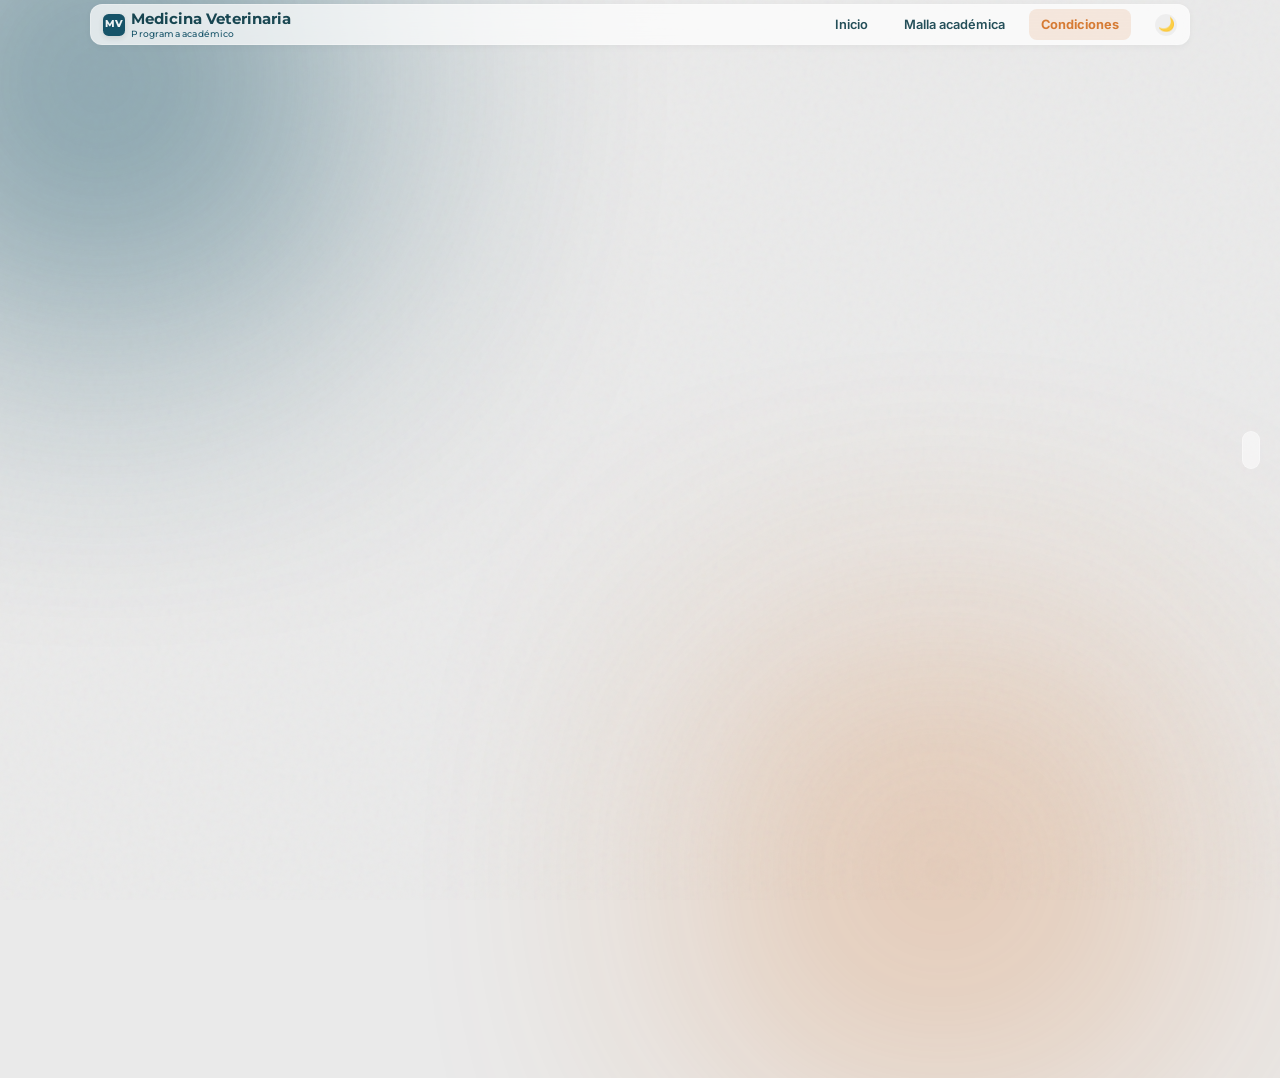
==== commit 13c9c699: "Actualización lineas" ====
--- a/condicion-1.html
+++ b/condicion-1.html
@@ -431,6 +431,69 @@
     @media (prefers-reduced-motion: reduce) {
         *, *::before, *::after { animation: none !important; transition: none !important; }
     }
+
+    /* ═══════════════════════════════════════════════════════════════
+   AJUSTE FINO · Slides "Equipo Curricular 1/2 y 2/2"
+   Reduce tipografía y espaciado SOLO ahí para que las 6 tarjetas
+   quepan sin scroll. NO toca la escala global --fs-*.
+   ═══════════════════════════════════════════════════════════════ */
+.slide[data-title^="Equipo Curricular"] .profile-card h3 {
+    font-size: calc(var(--fs-h3) * 0.86);
+    line-height: 1.22;
+    margin-bottom: 0.35rem;
+}
+.slide[data-title^="Equipo Curricular"] .profile-card p,
+.slide[data-title^="Equipo Curricular"] .profile-card .role-note {
+    font-size: calc(var(--fs-small) * 0.84);
+    line-height: 1.38;
+}
+.slide[data-title^="Equipo Curricular"] .profile-card__badge {
+    font-size: 0.42rem;
+    padding: 3px 7px;
+}
+.slide[data-title^="Equipo Curricular"] .profile-card__photo {
+    border-radius: 0.5rem;
+}
+.slide[data-title^="Equipo Curricular"] .profile-card {
+    border-radius: 1rem;
+}
+/* Reducir paddings internos de la tarjeta */
+.slide[data-title^="Equipo Curricular"] .profile-card .p-3   { padding: 0.5rem 0.5rem 0.3rem; }
+.slide[data-title^="Equipo Curricular"] .profile-card .px-4  { padding-left: 0.65rem; padding-right: 0.65rem; }
+.slide[data-title^="Equipo Curricular"] .profile-card .pb-4  { padding-bottom: 0.6rem; }
+/* Reducir el gap del grid */
+.slide[data-title^="Equipo Curricular"] .grid {
+    gap: 0.75rem;
+}
+
+/* Ajuste extra en portátiles de poca altura (15" ≈ 800–900 px útiles) */
+@media (max-height: 900px) {
+    .slide[data-title^="Equipo Curricular"] .profile-card p,
+    .slide[data-title^="Equipo Curricular"] .profile-card .role-note {
+        font-size: calc(var(--fs-small) * 0.78);
+        line-height: 1.34;
+    }
+    .slide[data-title^="Equipo Curricular"] .profile-card h3 {
+        font-size: calc(var(--fs-h3) * 0.8);
+    }
+}
+@media (max-height: 800px) {
+    .slide[data-title^="Equipo Curricular"] .profile-card p,
+    .slide[data-title^="Equipo Curricular"] .profile-card .role-note {
+        font-size: calc(var(--fs-small) * 0.72);
+        line-height: 1.3;
+    }
+    .slide[data-title^="Equipo Curricular"] .grid {
+        gap: 0.55rem;
+    }
+}
+
+/* Asegurar que el contenedor no genere scroll si el contenido ya cabe */
+.slide[data-title^="Equipo Curricular"] .flex-1 {
+    overflow-y: auto;
+    justify-content: center;
+}
+
 </style>
 </head>
 <body>
@@ -536,265 +599,277 @@
         </div>
     </section>
 
-    <!-- Diapositiva 2: Equipo Curricular 1/2 -->
-    <section class="slide" data-accent="teal" data-title="Equipo Curricular (1/2)">
-        <div class="glass-panel">
-            <div class="gsap-reveal flex justify-between items-end border-b border-gray-200 dark:border-gray-700 pb-3 mb-4 shrink-0">
-                <h2 class="role-title text-unad-navy dark:text-white flex items-center gap-3">
-                    <span class="iconify text-unad-orange animate-bounce" data-icon="lucide:users" data-width="32"></span>
-                    Equipo curricular (1/2)
-                </h2>
-                <span class="role-label text-gray-500">Decano + Líder + Perfiles 1 al 4</span>
-            </div>
-
-            <div class="flex-1 min-h-0 overflow-y-auto custom-scroll gsap-reveal pr-2 flex flex-col justify-center">
-                <div class="grid grid-cols-2 sm:grid-cols-3 lg:grid-cols-6 gap-5 items-stretch w-full">
-
-                    <article class="profile-card profile-card--leader hover-card bg-white/85 dark:bg-black/50 rounded-2xl border-t-4 border-unad-navy shadow-md overflow-hidden">
-                        <div class="p-3 pb-2">
-                            <div class="profile-card__photo">
-                                <span class="profile-card__badge">
-                                    <span class="iconify" data-icon="lucide:shield-check" data-width="10"></span>
-                                    Decano
-                                </span>
-                                <a href="Decano.jpg" class="lightbox-trigger absolute inset-0 z-10" title="Ampliar foto">
-                                    <img src="Decano.jpg" alt="Jordno Salamanca Bastidas" class="w-full h-full object-cover object-center block">
-                                </a>
-                            </div>
-                        </div>
-                        <div class="px-4 pb-4 flex flex-col flex-1">
-                            <h3 class="role-card-title text-unad-navy dark:text-white mb-1.5">Jordano Salamanca Bastidas</h3>
-                            <p class="role-note text-gray-700 dark:text-gray-300 flex-1">
-                                Decano de la Escuela de Ciencias Agrícolas, Pecuarias y del Medio Ambiente - ECAPMA.
-                            </p>
-                        </div>
-                    </article>
-
-                    <article class="profile-card profile-card--leader hover-card bg-white/85 dark:bg-black/50 rounded-2xl border-t-4 border-unad-orange shadow-md overflow-hidden">
-                        <div class="p-3 pb-2">
-                            <div class="profile-card__photo">
-                                <span class="profile-card__badge">
-                                    <span class="iconify" data-icon="lucide:star" data-width="10"></span>
-                                    Líder del Programa
-                                </span>
-                                <a href="docente3.png" class="lightbox-trigger absolute inset-0 z-10" title="Ampliar foto">
-                                    <img src="docente3.png" alt="Viviana Vanadia Villamil Reyes " class="w-full h-full object-cover object-center block">
-                                </a>
-                            </div>
-                        </div>
-                        <div class="px-4 pb-4 flex flex-col flex-1">
-                            <h3 class="role-card-title text-unad-navy dark:text-white mb-1.5">Viviana Vanadia Villamil Reyes</h3>
-                            <p class="role-note text-gray-700 dark:text-gray-300 flex-1">
-                                Médica Veterinaria, <strong>MSc. Salud Animal</strong> de la Universidad Nacional de Colombia. Línea de profundización en <strong>Virología Animal</strong>.
-                            </p>
-                        </div>
-                    </article>
-
-                    <article class="profile-card hover-card bg-white/85 dark:bg-black/50 rounded-2xl border-t-4 border-unad-teal shadow-sm overflow-hidden">
-                        <div class="p-3 pb-2">
-                            <div class="profile-card__photo">
-                                <a href="docente2.png" class="lightbox-trigger absolute inset-0 z-10" title="Ampliar foto">
-                                    <img src="docente2.png" alt="Ximena Maria Guzman Perlaza" class="w-full h-full object-cover object-center block">
-                                </a>
-                            </div>
-                        </div>
-                        <div class="px-4 pb-4 flex flex-col flex-1">
-                            <h3 class="role-card-title text-unad-navy dark:text-white mb-1.5">Ximena María Guzmán Perlaza</h3>
-                            <p class="role-note text-gray-700 dark:text-gray-300 flex-1">
-                                Zootecnista universidad UNAL · Especialista en Mercadeo universidad ICESI · Magister en Agronegocios universidad UNAD
-                            </p>
-                        </div>
-                    </article>
-
-                    <article class="profile-card hover-card bg-white/85 dark:bg-black/50 rounded-2xl border-t-4 border-unad-teal shadow-sm overflow-hidden">
-                        <div class="p-3 pb-2">
-                            <div class="profile-card__photo">
-                                <a href="docente1.png" class="lightbox-trigger absolute inset-0 z-10" title="Ampliar foto">
-                                    <img src="docente1.png" alt="Danilo Bonilla Trujillo" class="w-full h-full object-cover object-center block">
-                                </a>
-                            </div>
-                        </div>
-                        <div class="px-4 pb-4 flex flex-col flex-1">
-                            <h3 class="role-card-title text-unad-navy dark:text-white mb-1.5">Danilo Bonilla Trujillo</h3>
-                            <p class="role-note text-gray-700 dark:text-gray-300 flex-1">
-                                Médico Veterinario Zootecnista · Esp. Pedagogía para el Desarrollo del Aprendizaje Autónomo · MSc. Ciencias Pecuarias (Ecofisiología y Ganadería Ecológica) · Diplomado Gestor de Curso en Ambientes Virtuales.
-                            </p>
-                        </div>
-                    </article>
-
-                    <article class="profile-card hover-card bg-white/85 dark:bg-black/50 rounded-2xl border-t-4 border-unad-teal shadow-sm overflow-hidden">
-                        <div class="p-3 pb-2">
-                            <div class="profile-card__photo">
-                                <a href="docente5.png" class="lightbox-trigger absolute inset-0 z-10" title="Ampliar foto">
-                                    <img src="docente5.png" alt="David Leonardo Sanabria García" class="w-full h-full object-cover object-center block">
-                                </a>
-                            </div>
-                        </div>
-                        <div class="px-4 pb-4 flex flex-col flex-1">
-                            <h3 class="role-card-title text-unad-navy dark:text-white mb-1.5">David Leonardo Sanabria García</h3>
-                            <p class="role-note text-gray-700 dark:text-gray-300 flex-1">
-                                Médico Veterinario Zootecnista de la Universidad Pedagógica y Tecnológica de Colombia · Agrónomo y estudiante de la Maestría en Geoinformación del Territorio de la Universidad Nacional Abierta y a Distancia (UNAD).
-                            </p>
-                        </div>
-                    </article>
-
-                    <article class="profile-card hover-card bg-white/85 dark:bg-black/50 rounded-2xl border-t-4 border-unad-teal shadow-sm overflow-hidden">
-                        <div class="p-3 pb-2">
-                            <div class="profile-card__photo">
-                                <a href="docente4.png" class="lightbox-trigger absolute inset-0 z-10" title="Ampliar foto">
-                                    <img src="docente4.png" alt="Heisson Sneider Tellez Gamba" class="w-full h-full object-cover object-center block">
-                                </a>
-                            </div>
-                        </div>
-                        <div class="px-4 pb-4 flex flex-col flex-1">
-                            <h3 class="role-card-title text-unad-navy dark:text-white mb-1.5">Heisson Sneider Téllez Gamba</h3>
-                            <p class="role-note text-gray-700 dark:text-gray-300 flex-1">
-                                Estudiante de Doctorado en Educación - UTEL México (En curso) · Magister en Educación y Docencia – UTEL México · Especialista en Nutrición Animal - Universidad Nacional Abierta y a Distancia · Medico Veterinario - IUDC (En curso) · Zootecnista - Universidad Nacional de Colombia sede Bogotá
-                            </p>
-                        </div>
-                    </article>
-
-                </div>
-            </div>
-
-            <div class="grid grid-cols-2 gap-4 mt-4 shrink-0 gsap-reveal">
-                <div class="bg-unad-orange/10 border-l-4 border-unad-orange p-3 rounded-r-lg">
-                    <h4 class="role-note w-semibold text-unad-orange mb-1 flex items-center gap-2"><span class="iconify" data-icon="lucide:alert-circle" data-width="18"></span> Criterio del Par Académico</h4>
-                    <p class="t-caption text-gray-700 dark:text-gray-300">Evaluar idoneidad y trayectoria del equipo formulador del programa.</p>
-                </div>
-                <div class="bg-unad-green/10 border-l-4 border-unad-green p-3 rounded-r-lg">
-                    <h4 class="role-note w-semibold text-unad-green mb-1 flex items-center gap-2"><span class="iconify" data-icon="lucide:check-circle-2" data-width="18"></span> Evidencia que Sustenta</h4>
-                    <p class="t-caption text-gray-700 dark:text-gray-300">Hojas de vida (CvLAC) y soportes de experiencia disciplinar.</p>
-                </div>
-            </div>
+    <!-- Diapositiva 2: Equipo Curricular 1/2 (Perfiles 1 al 5) -->
+<section class="slide" data-title="Equipo Curricular (1/2)">
+    <div class="glass-panel">
+        <div class="gsap-reveal flex justify-between items-end border-b border-gray-200 dark:border-gray-700 pb-3 mb-4 shrink-0">
+            <h2 class="text-3xl font-display font-bold text-unad-navy dark:text-white flex items-center gap-3">
+                <span class="iconify text-unad-orange animate-bounce" data-icon="lucide:users" data-width="32"></span>
+                Equipo curricular (1/2)
+            </h2>
+            <span class="text-xs text-gray-500 font-semibold uppercase tracking-wider">Decano + Líder + Perfiles 1 al 4</span>
         </div>
-    </section>
-
-    <!-- Diapositiva 3: Equipo Curricular 2/2 -->
-    <section class="slide" data-accent="orange" data-title="Equipo Curricular (2/2)">
-        <div class="glass-panel">
-            <div class="gsap-reveal flex justify-between items-end border-b border-gray-200 dark:border-gray-700 pb-3 mb-4 shrink-0">
-                <h2 class="role-title text-unad-navy dark:text-white flex items-center gap-3">
-                    <span class="iconify text-unad-teal animate-pulse" data-icon="lucide:users" data-width="32"></span>
-                    Equipo curricular (2/2)
-                </h2>
-                <span class="role-label text-gray-500">Perfiles 5 al 10</span>
-            </div>
-
-            <div class="flex-1 min-h-0 overflow-y-auto custom-scroll gsap-reveal pr-2 flex flex-col justify-center">
-                <div class="grid grid-cols-2 sm:grid-cols-3 lg:grid-cols-6 gap-5 items-stretch w-full">
-
-                    <article class="profile-card hover-card bg-white/85 dark:bg-black/50 rounded-2xl border-t-4 border-unad-teal shadow-sm overflow-hidden">
-                        <div class="p-3 pb-2">
-                            <div class="profile-card__photo">
-                                <a href="docente6.png" class="lightbox-trigger absolute inset-0 z-10" title="Ampliar foto">
-                                    <img src="docente6.png" alt="Lourdes Elvira Rodríguez Guzmán" class="w-full h-full object-cover object-center block">
-                                </a>
-                            </div>
-                        </div>
-                        <div class="px-4 pb-4 flex flex-col flex-1">
-                            <h3 class="role-card-title text-unad-navy dark:text-white mb-1.5">Lourdes Elvira Rodríguez Guzmán</h3>
-                            <p class="role-note text-gray-700 dark:text-gray-300 flex-1">
-                                Médica Veterinaria Zootecnista · Esp. Docencia Universitaria · MSc. Educación · MSc. Producción Animal Tropical (Salud Animal) · Doctorado en Proyectos.
-                            </p>
-                        </div>
-                    </article>
-
-                    <article class="profile-card hover-card bg-white/85 dark:bg-black/50 rounded-2xl border-t-4 border-unad-teal shadow-sm overflow-hidden">
-                        <div class="p-3 pb-2">
-                            <div class="profile-card__photo">
-                                <a href="docente7.png" class="lightbox-trigger absolute inset-0 z-10" title="Ampliar foto">
-                                    <img src="docente7.png" alt="Eustorgio Cardenas" class="w-full h-full object-cover object-center block">
-                                </a>
-                            </div>
-                        </div>
-                        <div class="px-4 pb-4 flex flex-col flex-1">
-                            <h3 class="role-card-title text-unad-navy dark:text-white mb-1.5">Eustorgio Cardenas</h3>
-                            <p class="role-note text-gray-700 dark:text-gray-300 flex-1">
-                                Médico Veterinario egresado de la Universidad de Pamplona · Esp. Mejoramiento Genético de la Universidad Nacional Abierta y a Distancia (UNAD) · Magíster (C) en Epidemiología (Fundación Universitaria del Área Andina).
-                            </p>
-                        </div>
-                    </article>
-
-                    <article class="profile-card hover-card bg-white/85 dark:bg-black/50 rounded-2xl border-t-4 border-unad-teal shadow-sm overflow-hidden">
-                        <div class="p-3 pb-2">
-                            <div class="profile-card__photo">
-                                <a href="docente8.png" class="lightbox-trigger absolute inset-0 z-10" title="Ampliar foto">
-                                    <img src="docente8.png" alt="Paola Alvarado" class="w-full h-full object-cover object-center block">
-                                </a>
-                            </div>
-                        </div>
-                        <div class="px-4 pb-4 flex flex-col flex-1">
-                            <h3 class="role-card-title text-unad-navy dark:text-white mb-1.5">Paola Alvarado</h3>
-                            <p class="role-note text-gray-700 dark:text-gray-300 flex-1">
-                                Médica Veterinaria · Maestría en Producción Animal, línea de investigación en Fisiología de la Reproducción, con énfasis en ovinos.
-                            </p>
-                        </div>
-                    </article>
-
-                    <article class="profile-card hover-card bg-white/85 dark:bg-black/50 rounded-2xl border-t-4 border-unad-teal shadow-sm overflow-hidden">
-                        <div class="p-3 pb-2">
-                            <div class="profile-card__photo">
-                                <a href="docente9.png" class="lightbox-trigger absolute inset-0 z-10" title="Ampliar foto">
-                                    <img src="docente9.png" alt="Angela P. Jiménez Mora" class="w-full h-full object-cover object-center block">
-                                </a>
-                            </div>
-                        </div>
-                        <div class="px-4 pb-4 flex flex-col flex-1">
-                            <h3 class="role-card-title text-unad-navy dark:text-white mb-1.5">Angela P. Jiménez Mora</h3>
-                            <p class="role-note text-gray-700 dark:text-gray-300 flex-1">
-                                MV Universidad Nacional de Colombia · MSc. Ciencias – Biotecnología (Enfermedades Infecciosas) · Diplomado Epidemiología Clínica y Salud Pública (Javeriana) · Certified Cat-friendly Practitioner · WSAVA · Research Intern, University of Wisconsin–Madison.
-                            </p>
-                        </div>
-                    </article>
-
-                    <article class="profile-card hover-card bg-white/85 dark:bg-black/50 rounded-2xl border-t-4 border-unad-teal shadow-sm overflow-hidden">
-                        <div class="p-3 pb-2">
-                            <div class="profile-card__photo">
-                                <a href="docente10.png" class="lightbox-trigger absolute inset-0 z-10" title="Ampliar foto">
-                                    <img src="docente10.png" alt="Isabel Guerrero Naudín" class="w-full h-full object-cover object-center block">
-                                </a>
-                            </div>
-                        </div>
-                        <div class="px-4 pb-4 flex flex-col flex-1">
-                            <h3 class="role-card-title text-unad-navy dark:text-white mb-1.5">Isabel Guerrero Naudín</h3>
-                            <p class="role-note text-gray-700 dark:text-gray-300 flex-1">
-                                Médica veterinaria · Esp. Geriatría y atención del paciente geronte · Magister en Bioética.
-                            </p>
-                        </div>
-                    </article>
-
-                    <article class="profile-card hover-card bg-white/85 dark:bg-black/50 rounded-2xl border-t-4 border-unad-teal shadow-sm overflow-hidden">
-                        <div class="p-3 pb-2">
-                            <div class="profile-card__photo">
-                                <a href="Aseguramiento.jpg" class="lightbox-trigger absolute inset-0 z-10" title="Ampliar foto">
-                                    <img src="Aseguramiento.jpg" alt="Linda Jeimmy Rincon Rivera" class="w-full h-full object-cover object-center block">
-                                </a>
-                            </div>
-                        </div>
-                        <div class="px-4 pb-4 flex flex-col flex-1">
-                            <h3 class="role-card-title text-unad-navy dark:text-white mb-1.5">Linda Jeimmy Rincon Rivera</h3>
-                            <p class="role-note text-gray-700 dark:text-gray-300 flex-1">
-                                Líder de Aseguramiento de la Calidad de la Escuela de Ciencias Agrícolas, Pecuarias y del Medio Ambiente - ECAPMA.
-                            </p>
-                        </div>
-                    </article>
-
-                </div>
-            </div>
-
-            <div class="grid grid-cols-2 gap-4 mt-4 shrink-0 gsap-reveal">
-                <div class="bg-unad-orange/10 border-l-4 border-unad-orange p-3 rounded-r-lg">
-                    <h4 class="role-note w-semibold text-unad-orange mb-1 flex items-center gap-2"><span class="iconify" data-icon="lucide:alert-circle" data-width="18"></span> Criterio del Par Académico</h4>
-                    <p class="t-caption text-gray-700 dark:text-gray-300">Evaluar idoneidad y trayectoria del equipo formulador del programa.</p>
-                </div>
-                <div class="bg-unad-green/10 border-l-4 border-unad-green p-3 rounded-r-lg">
-                    <h4 class="role-note w-semibold text-unad-green mb-1 flex items-center gap-2"><span class="iconify" data-icon="lucide:check-circle-2" data-width="18"></span> Evidencia que Sustenta</h4>
-                    <p class="t-caption text-gray-700 dark:text-gray-300">Hojas de vida (CvLAC) y soportes de experiencia disciplinar.</p>
-                </div>
+
+        <div class="flex-1 min-h-0 overflow-y-auto custom-scroll gsap-reveal pr-2 flex flex-col justify-center">
+            <div class="grid grid-cols-2 sm:grid-cols-3 lg:grid-cols-6 gap-5 items-stretch w-full">
+
+                <!-- DECANO · Jordano Salamanca Bastidas -->
+                <article class="profile-card profile-card--leader hover-card bg-white/85 dark:bg-black/50 rounded-2xl border-t-4 border-unad-navy shadow-md overflow-hidden">
+                    <div class="p-3 pb-2">
+                        <div class="profile-card__photo">
+                            <span class="profile-card__badge">
+                                <span class="iconify" data-icon="lucide:shield-check" data-width="10"></span>
+                                Decano
+                            </span>
+                            <a href="Decano.jpg" class="lightbox-trigger absolute inset-0 z-10" title="Ampliar foto">
+                                <img src="Decano.jpg" alt="Jordno Salamanca Bastidas" class="w-full h-full object-cover object-center block">
+                            </a>
+                        </div>
+                    </div>
+                    <div class="px-4 pb-4 flex flex-col flex-1">
+                        <h3 class="font-display font-bold text-sm text-unad-navy dark:text-white mb-1.5 leading-snug">Jordano Salamanca Bastidas</h3>
+                        <p class="text-xs text-gray-700 dark:text-gray-300 leading-relaxed flex-1">
+                            Decano de la Escuela de Ciencias Agrícolas, Pecuarias y del Medio Ambiente - ECAPMA.
+                        </p>
+                    </div>
+                </article>
+
+                <!-- LÍDER · Viviana Vanadia Villamil Reyes (DESTACADA) -->
+                <article class="profile-card profile-card--leader hover-card bg-white/85 dark:bg-black/50 rounded-2xl border-t-4 border-unad-orange shadow-md overflow-hidden">
+                    <div class="p-3 pb-2">
+                        <div class="profile-card__photo">
+                            <span class="profile-card__badge">
+                                <span class="iconify" data-icon="lucide:star" data-width="10"></span>
+                                Líder del Programa
+                            </span>
+                            <a href="docente3.png" class="lightbox-trigger absolute inset-0 z-10" title="Ampliar foto">
+                                <img src="docente3.png" alt="Viviana Vanadia Villamil Reyes " class="w-full h-full object-cover object-center block">
+                            </a>
+                        </div>
+                    </div>
+                    <div class="px-4 pb-4 flex flex-col flex-1">
+                        <h3 class="font-display font-bold text-sm text-unad-navy dark:text-white mb-1.5 leading-snug">Viviana Vanadia Villamil Reyes</h3>
+                        <p class="text-xs text-gray-700 dark:text-gray-300 leading-relaxed flex-1">
+                            Médica Veterinaria, <strong>MSc. Salud Animal</strong> de la Universidad Nacional de Colombia. Línea de profundización en <strong>Virología Animal</strong>.
+                        </p>
+                    </div>
+                </article>
+
+                <!-- Ximena María Guzmán Perlaza -->
+                <article class="profile-card hover-card bg-white/85 dark:bg-black/50 rounded-2xl border-t-4 border-unad-teal shadow-sm overflow-hidden">
+                    <div class="p-3 pb-2">
+                        <div class="profile-card__photo">
+                            <a href="docente2.png" class="lightbox-trigger absolute inset-0 z-10" title="Ampliar foto">
+                                <img src="docente2.png" alt="Ximena Maria Guzman Perlaza" class="w-full h-full object-cover object-center block">
+                            </a>
+                        </div>
+                    </div>
+                    <div class="px-4 pb-4 flex flex-col flex-1">
+                        <h3 class="font-display font-bold text-sm text-unad-navy dark:text-white mb-1.5 leading-snug">Ximena María Guzmán Perlaza</h3>
+                        <p class="text-xs text-gray-700 dark:text-gray-300 leading-relaxed flex-1">
+                            Zootecnista universidad UNAL · Especialista en Mercadeo universidad ICESI · Magister en Agronegocios universidad UNAD
+                        </p>
+                    </div>
+                </article>
+
+                <!-- Danilo Bonilla Trujillo -->
+                <article class="profile-card hover-card bg-white/85 dark:bg-black/50 rounded-2xl border-t-4 border-unad-teal shadow-sm overflow-hidden">
+                    <div class="p-3 pb-2">
+                        <div class="profile-card__photo">
+                            <a href="docente1.png" class="lightbox-trigger absolute inset-0 z-10" title="Ampliar foto">
+                                <img src="docente1.png" alt="Danilo Bonilla Trujillo" class="w-full h-full object-cover object-center block">
+                            </a>
+                        </div>
+                    </div>
+                    <div class="px-4 pb-4 flex flex-col flex-1">
+                        <h3 class="font-display font-bold text-sm text-unad-navy dark:text-white mb-1.5 leading-snug">Danilo Bonilla Trujillo</h3>
+                        <p class="text-xs text-gray-700 dark:text-gray-300 leading-relaxed flex-1">
+                            Médico Veterinario Zootecnista · Esp. Pedagogía para el Desarrollo del Aprendizaje Autónomo · MSc. Ciencias Pecuarias (Ecofisiología y Ganadería Ecológica) · Diplomado Gestor de Curso en Ambientes Virtuales.
+                        </p>
+                    </div>
+                </article>
+
+                <!-- David Leonardo Sanabria García -->
+                <article class="profile-card hover-card bg-white/85 dark:bg-black/50 rounded-2xl border-t-4 border-unad-teal shadow-sm overflow-hidden">
+                    <div class="p-3 pb-2">
+                        <div class="profile-card__photo">
+                            <a href="docente5.png" class="lightbox-trigger absolute inset-0 z-10" title="Ampliar foto">
+                                <img src="docente5.png" alt="David Leonardo Sanabria García" class="w-full h-full object-cover object-center block">
+                            </a>
+                        </div>
+                    </div>
+                    <div class="px-4 pb-4 flex flex-col flex-1">
+                        <h3 class="font-display font-bold text-sm text-unad-navy dark:text-white mb-1.5 leading-snug">David Leonardo Sanabria García</h3>
+                        <p class="text-xs text-gray-700 dark:text-gray-300 leading-relaxed flex-1">
+                            Médico Veterinario Zootecnista de la Universidad Pedagógica y Tecnológica de Colombia · Agrónomo y estudiante de la Maestría en Geoinformación del Territorio de la Universidad Nacional Abierta y a Distancia (UNAD).
+                        </p>
+                    </div>
+                </article>
+
+                <!-- Heisson Sneider Téllez Gamba -->
+                <article class="profile-card hover-card bg-white/85 dark:bg-black/50 rounded-2xl border-t-4 border-unad-teal shadow-sm overflow-hidden">
+                    <div class="p-3 pb-2">
+                        <div class="profile-card__photo">
+                            <a href="docente4.png" class="lightbox-trigger absolute inset-0 z-10" title="Ampliar foto">
+                                <img src="docente4.png" alt="Heisson Sneider Tellez Gamba" class="w-full h-full object-cover object-center block">
+                            </a>
+                        </div>
+                    </div>
+                    <div class="px-4 pb-4 flex flex-col flex-1">
+                        <h3 class="font-display font-bold text-sm text-unad-navy dark:text-white mb-1.5 leading-snug">Heisson Sneider Téllez Gamba</h3>
+                        <p class="text-xs text-gray-700 dark:text-gray-300 leading-relaxed flex-1">
+                            Estudiante de Doctorado en Educación - UTEL México (En curso) · Magister en Educación y Docencia – UTEL México · Especialista en Nutrición Animal - Universidad Nacional Abierta y a Distancia · Medico Veterinario - IUDC (En curso) · Zootecnista - Universidad Nacional de Colombia sede Bogotá
+                        </p>
+                    </div>
+                </article>
+
             </div>
         </div>
-    </section>
+
+        <div class="grid grid-cols-2 gap-4 mt-4 shrink-0 gsap-reveal">
+            <div class="bg-unad-orange/10 border-l-4 border-unad-orange p-3 rounded-r-lg">
+                <h4 class="font-bold text-unad-orange mb-1 flex items-center gap-2 text-sm"><span class="iconify" data-icon="lucide:alert-circle" data-width="18"></span> Criterio del Par Académico</h4>
+                <p class="text-xs text-gray-700 dark:text-gray-300">Evaluar idoneidad y trayectoria del equipo formulador del programa.</p>
+            </div>
+            <div class="bg-unad-green/10 border-l-4 border-unad-green p-3 rounded-r-lg">
+                <h4 class="font-bold text-unad-green mb-1 flex items-center gap-2 text-sm"><span class="iconify" data-icon="lucide:check-circle-2" data-width="18"></span> Evidencia que Sustenta</h4>
+                <p class="text-xs text-gray-700 dark:text-gray-300">Hojas de vida (CvLAC) y soportes de experiencia disciplinar.</p>
+            </div>
+        </div>
+    </div>
+</section>
+
+    <!-- Diapositiva 3: Equipo Curricular 2/2 (Perfiles 6 al 10) -->
+<section class="slide" data-title="Equipo Curricular (2/2)">
+    <div class="glass-panel">
+        <div class="gsap-reveal flex justify-between items-end border-b border-gray-200 dark:border-gray-700 pb-3 mb-4 shrink-0">
+            <h2 class="text-3xl font-display font-bold text-unad-navy dark:text-white flex items-center gap-3">
+                <span class="iconify text-unad-teal animate-pulse" data-icon="lucide:users" data-width="32"></span>
+                Equipo curricular (2/2)
+            </h2>
+            <span class="text-xs text-gray-500 font-semibold uppercase tracking-wider">Perfiles 5 al 10</span>
+        </div>
+
+        <div class="flex-1 min-h-0 overflow-y-auto custom-scroll gsap-reveal pr-2 flex flex-col justify-center">
+            <div class="grid grid-cols-2 sm:grid-cols-3 lg:grid-cols-6 gap-5 items-stretch w-full">
+
+                <!-- Lourdes Elvira Rodríguez Guzmán -->
+                <article class="profile-card hover-card bg-white/85 dark:bg-black/50 rounded-2xl border-t-4 border-unad-teal shadow-sm overflow-hidden">
+                    <div class="p-3 pb-2">
+                        <div class="profile-card__photo">
+                            <a href="docente6.png" class="lightbox-trigger absolute inset-0 z-10" title="Ampliar foto">
+                                <img src="docente6.png" alt="Lourdes Elvira Rodríguez Guzmán" class="w-full h-full object-cover object-center block">
+                            </a>
+                        </div>
+                    </div>
+                    <div class="px-4 pb-4 flex flex-col flex-1">
+                        <h3 class="font-display font-bold text-sm text-unad-navy dark:text-white mb-1.5 leading-snug">Lourdes Elvira Rodríguez Guzmán</h3>
+                        <p class="text-xs text-gray-700 dark:text-gray-300 leading-relaxed flex-1">
+                            Médica Veterinaria Zootecnista · Esp. Docencia Universitaria · MSc. Educación · MSc. Producción Animal Tropical (Salud Animal) · Doctorado en Proyectos.
+                        </p>
+                    </div>
+                </article>
+
+                <!-- Eustorgio Cardenas -->
+                <article class="profile-card hover-card bg-white/85 dark:bg-black/50 rounded-2xl border-t-4 border-unad-teal shadow-sm overflow-hidden">
+                    <div class="p-3 pb-2">
+                        <div class="profile-card__photo">
+                            <a href="docente7.png" class="lightbox-trigger absolute inset-0 z-10" title="Ampliar foto">
+                                <img src="docente7.png" alt="Eustorgio Cardenas" class="w-full h-full object-cover object-center block">
+                            </a>
+                        </div>
+                    </div>
+                    <div class="px-4 pb-4 flex flex-col flex-1">
+                        <h3 class="font-display font-bold text-sm text-unad-navy dark:text-white mb-1.5 leading-snug">Eustorgio Cardenas</h3>
+                        <p class="text-xs text-gray-700 dark:text-gray-300 leading-relaxed flex-1">
+                            Médico Veterinario egresado de la Universidad de Pamplona · Esp. Mejoramiento Genético de la Universidad Nacional Abierta y a Distancia (UNAD) · Magíster (C) en Epidemiología (Fundación Universitaria del Área Andina).
+                        </p>
+                    </div>
+                </article>
+
+                <!-- Paola Alvarado -->
+                <article class="profile-card hover-card bg-white/85 dark:bg-black/50 rounded-2xl border-t-4 border-unad-teal shadow-sm overflow-hidden">
+                    <div class="p-3 pb-2">
+                        <div class="profile-card__photo">
+                            <a href="docente8.png" class="lightbox-trigger absolute inset-0 z-10" title="Ampliar foto">
+                                <img src="docente8.png" alt="Paola Alvarado" class="w-full h-full object-cover object-center block">
+                            </a>
+                        </div>
+                    </div>
+                    <div class="px-4 pb-4 flex flex-col flex-1">
+                        <h3 class="font-display font-bold text-sm text-unad-navy dark:text-white mb-1.5 leading-snug">Paola Alvarado</h3>
+                        <p class="text-xs text-gray-700 dark:text-gray-300 leading-relaxed flex-1">
+                            Médica Veterinaria · Maestría en Producción Animal, línea de investigación en Fisiología de la Reproducción, con énfasis en ovinos.
+                        </p>
+                    </div>
+                </article>
+
+                <!-- Angela P. Jiménez Mora -->
+                <article class="profile-card hover-card bg-white/85 dark:bg-black/50 rounded-2xl border-t-4 border-unad-teal shadow-sm overflow-hidden">
+                    <div class="p-3 pb-2">
+                        <div class="profile-card__photo">
+                            <a href="docente9.png" class="lightbox-trigger absolute inset-0 z-10" title="Ampliar foto">
+                                <img src="docente9.png" alt="Angela P. Jiménez Mora" class="w-full h-full object-cover object-center block">
+                            </a>
+                        </div>
+                    </div>
+                    <div class="px-4 pb-4 flex flex-col flex-1">
+                        <h3 class="font-display font-bold text-sm text-unad-navy dark:text-white mb-1.5 leading-snug">Angela P. Jiménez Mora</h3>
+                        <p class="text-xs text-gray-700 dark:text-gray-300 leading-relaxed flex-1">
+                            MV Universidad Nacional de Colombia · MSc. Ciencias – Biotecnología (Enfermedades Infecciosas) · Diplomado Epidemiología Clínica y Salud Pública (Javeriana) · Certified Cat-friendly Practitioner · WSAVA · Research Intern, University of Wisconsin–Madison.
+                        </p>
+                    </div>
+                </article>
+
+                <!-- Isabel Guerrero Naudín -->
+                <article class="profile-card hover-card bg-white/85 dark:bg-black/50 rounded-2xl border-t-4 border-unad-teal shadow-sm overflow-hidden">
+                    <div class="p-3 pb-2">
+                        <div class="profile-card__photo">
+                            <a href="docente10.png" class="lightbox-trigger absolute inset-0 z-10" title="Ampliar foto">
+                                <img src="docente10.png" alt="Isabel Guerrero Naudín" class="w-full h-full object-cover object-center block">
+                            </a>
+                        </div>
+                    </div>
+                    <div class="px-4 pb-4 flex flex-col flex-1">
+                        <h3 class="font-display font-bold text-sm text-unad-navy dark:text-white mb-1.5 leading-snug">Isabel Guerrero Naudín</h3>
+                        <p class="text-xs text-gray-700 dark:text-gray-300 leading-relaxed flex-1">
+                            Médica veterinaria · Esp. Geriatría y atención del paciente geronte · Magister en Bioética.
+                        </p>
+                    </div>
+                </article>
+
+                <!-- Linda Jeimmy Rincon Rivera -->
+                <article class="profile-card hover-card bg-white/85 dark:bg-black/50 rounded-2xl border-t-4 border-unad-teal shadow-sm overflow-hidden">
+                    <div class="p-3 pb-2">
+                        <div class="profile-card__photo">
+                            <a href="Aseguramiento.jpg" class="lightbox-trigger absolute inset-0 z-10" title="Ampliar foto">
+                                <img src="Aseguramiento.jpg" alt="Linda Jeimmy Rincon Rivera" class="w-full h-full object-cover object-center block">
+                            </a>
+                        </div>
+                    </div>
+                    <div class="px-4 pb-4 flex flex-col flex-1">
+                        <h3 class="font-display font-bold text-sm text-unad-navy dark:text-white mb-1.5 leading-snug">Linda Jeimmy Rincon Rivera</h3>
+                        <p class="text-xs text-gray-700 dark:text-gray-300 leading-relaxed flex-1">
+                            Líder de Aseguramiento de la Calidad de la Escuela de Ciencias Agrícolas, Pecuarias y del Medio Ambiente - ECAPMA.
+                        </p>
+                    </div>
+                </article>
+
+            </div>
+        </div>
+
+        <div class="grid grid-cols-2 gap-4 mt-4 shrink-0 gsap-reveal">
+            <div class="bg-unad-orange/10 border-l-4 border-unad-orange p-3 rounded-r-lg">
+                <h4 class="font-bold text-unad-orange mb-1 flex items-center gap-2 text-sm"><span class="iconify" data-icon="lucide:alert-circle" data-width="18"></span> Criterio del Par Académico</h4>
+                <p class="text-xs text-gray-700 dark:text-gray-300">Evaluar idoneidad y trayectoria del equipo formulador del programa.</p>
+            </div>
+            <div class="bg-unad-green/10 border-l-4 border-unad-green p-3 rounded-r-lg">
+                <h4 class="font-bold text-unad-green mb-1 flex items-center gap-2 text-sm"><span class="iconify" data-icon="lucide:check-circle-2" data-width="18"></span> Evidencia que Sustenta</h4>
+                <p class="text-xs text-gray-700 dark:text-gray-300">Hojas de vida (CvLAC) y soportes de experiencia disciplinar.</p>
+            </div>
+        </div>
+    </div>
+</section>
 
     <!-- Diapositiva 6: Tabla 1.1 Alineación taxonómica -->
     <section class="slide" data-accent="navy" data-title="Alineación Taxonómica">
@@ -1787,5 +1862,47 @@
         });
     })();
 </script>
+
+<script>
+/* Auto-compactar slides con overflow en "Equipo Curricular" */
+(function () {
+    const fit = () => {
+        document.querySelectorAll('.slide[data-title^="Equipo Curricular"] .flex-1').forEach(box => {
+            const card = box.querySelector('.profile-card');
+            const baseP = card ? getComputedStyle(card.querySelector('p')).fontSize : null;
+            let step = 0;
+            // Restablecer
+            box.querySelectorAll('.profile-card').forEach(c => c.style.removeProperty('--fit-scale'));
+            box.dataset.fit = '';
+            // Probar hasta 3 reducciones progresivas
+            while (box.scrollHeight > box.clientHeight + 2 && step < 3) {
+                step++;
+                const scale = 1 - (step * 0.08); // 0.92 → 0.84 → 0.76
+                box.querySelectorAll('.profile-card h3').forEach(h => {
+                    h.style.fontSize = `calc(var(--fs-h3) * ${(0.86 * scale).toFixed(3)})`;
+                });
+                box.querySelectorAll('.profile-card p, .profile-card .role-note').forEach(p => {
+                    p.style.fontSize = `calc(var(--fs-small) * ${(0.84 * scale).toFixed(3)})`;
+                });
+            }
+        });
+    };
+    window.addEventListener('load', fit);
+    window.addEventListener('resize', () => {
+        // Solo re-calcular en cambios de ancho importantes
+        clearTimeout(window.__fitT);
+        window.__fitT = setTimeout(fit, 180);
+    });
+    // Re-ejecutar cada vez que se cambia de slide
+    if (window.Observer && typeof gotoSlide === 'function') {
+        const orig = window.gotoSlide;
+        window.gotoSlide = function () {
+            orig.apply(this, arguments);
+            setTimeout(fit, 350);
+        };
+    }
+})();
+</script>
+
 </body>
 </html>
